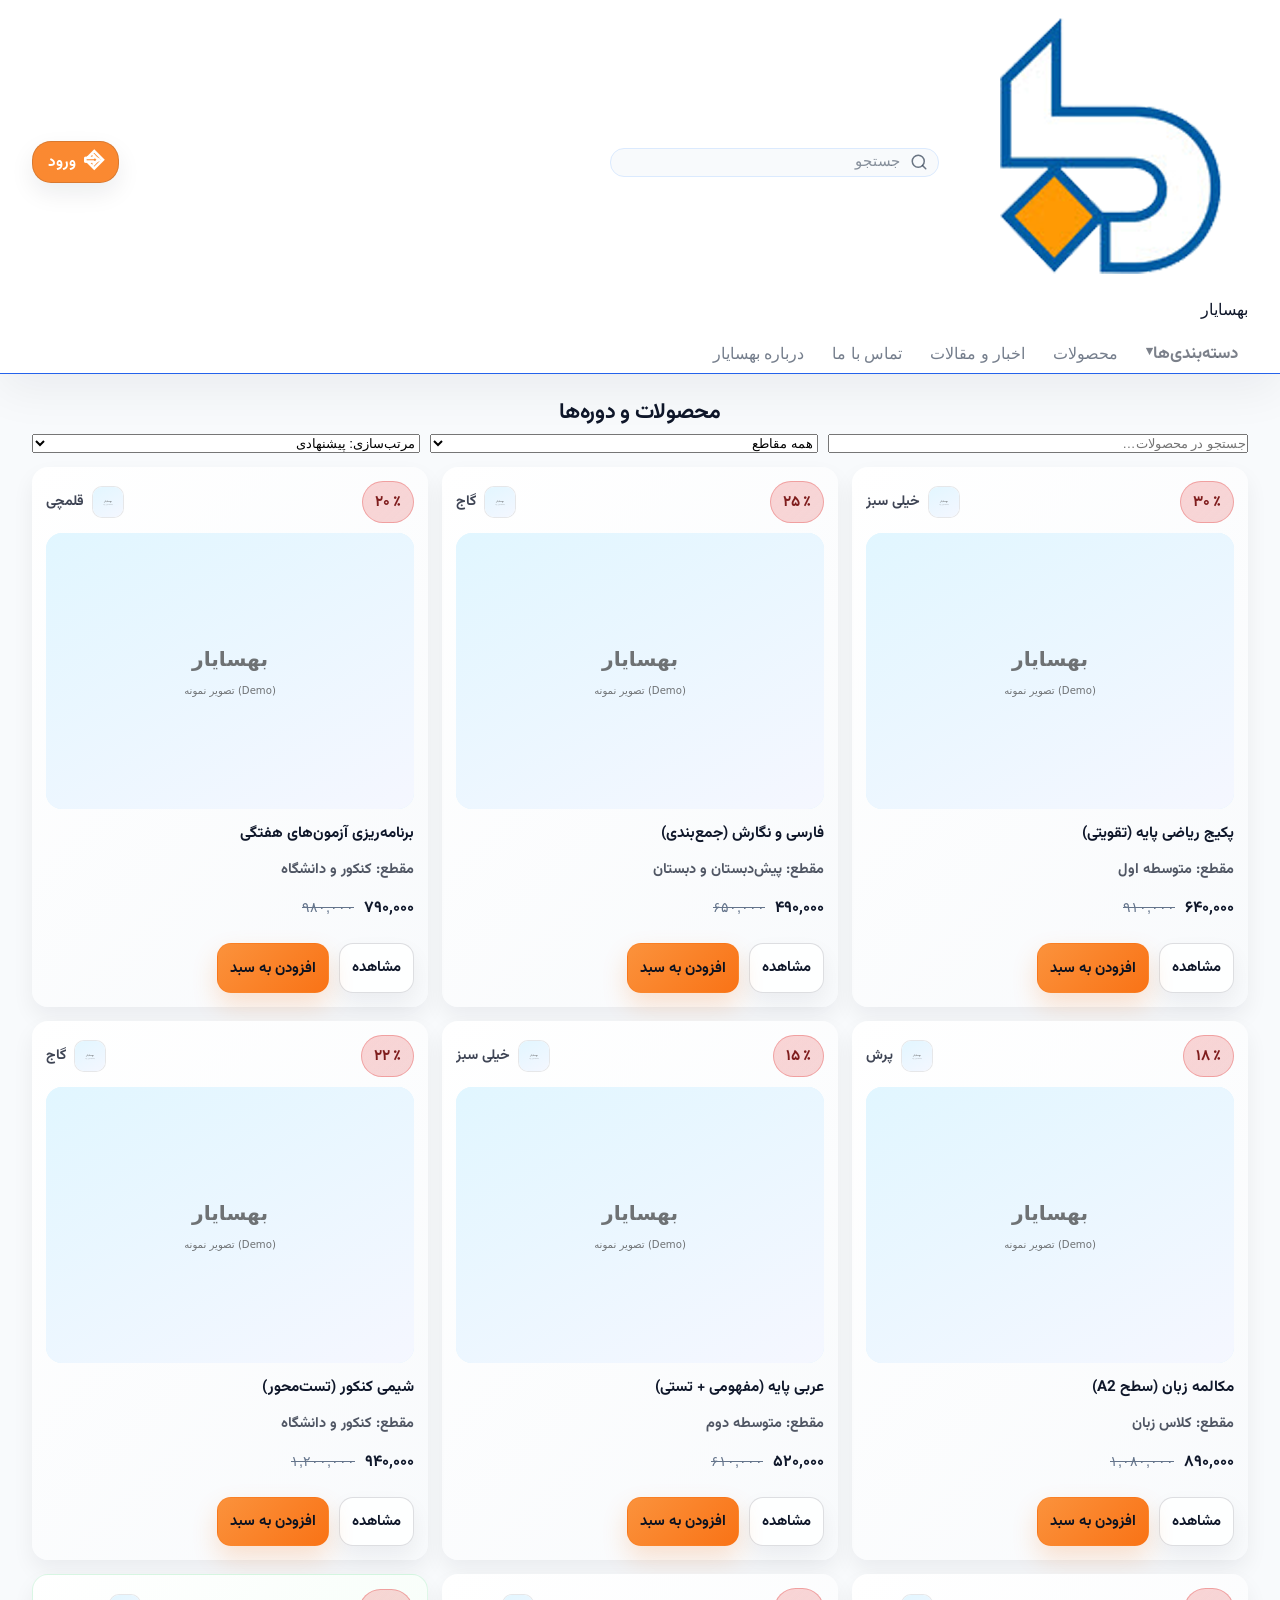
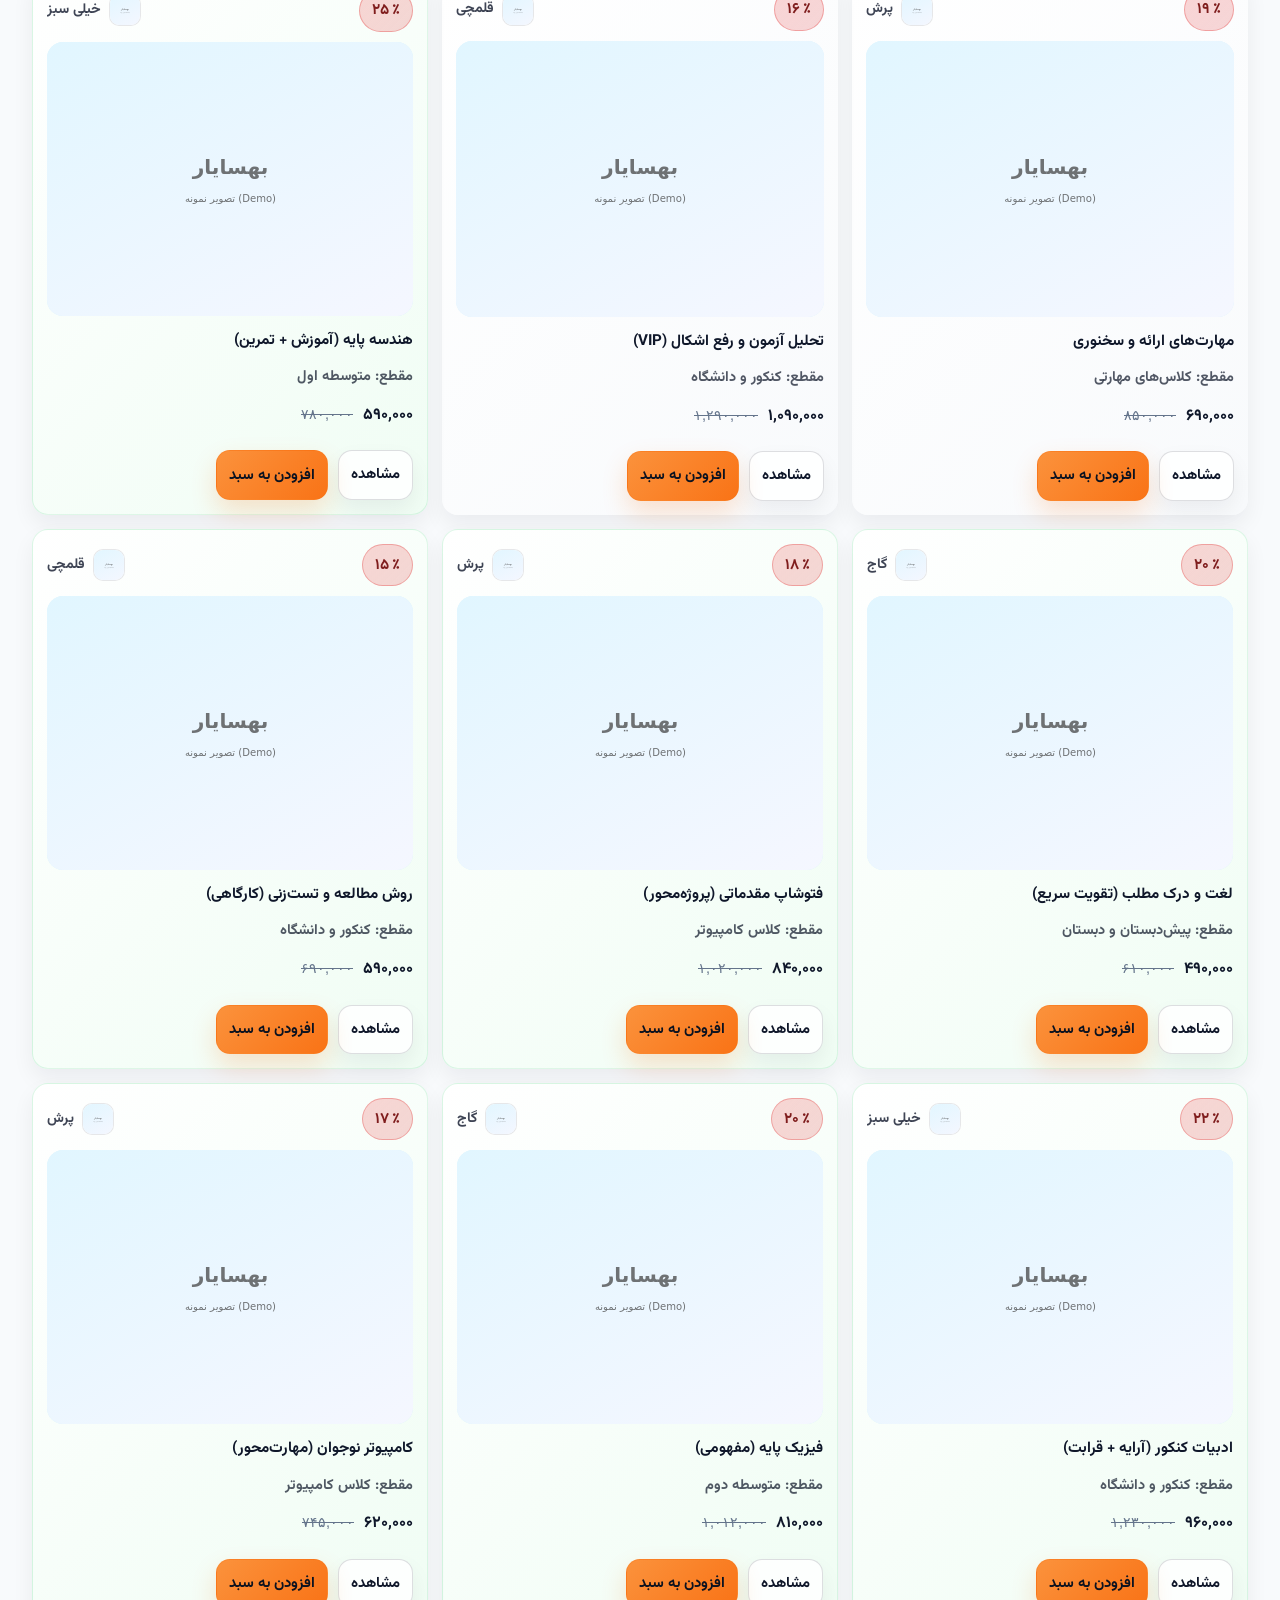
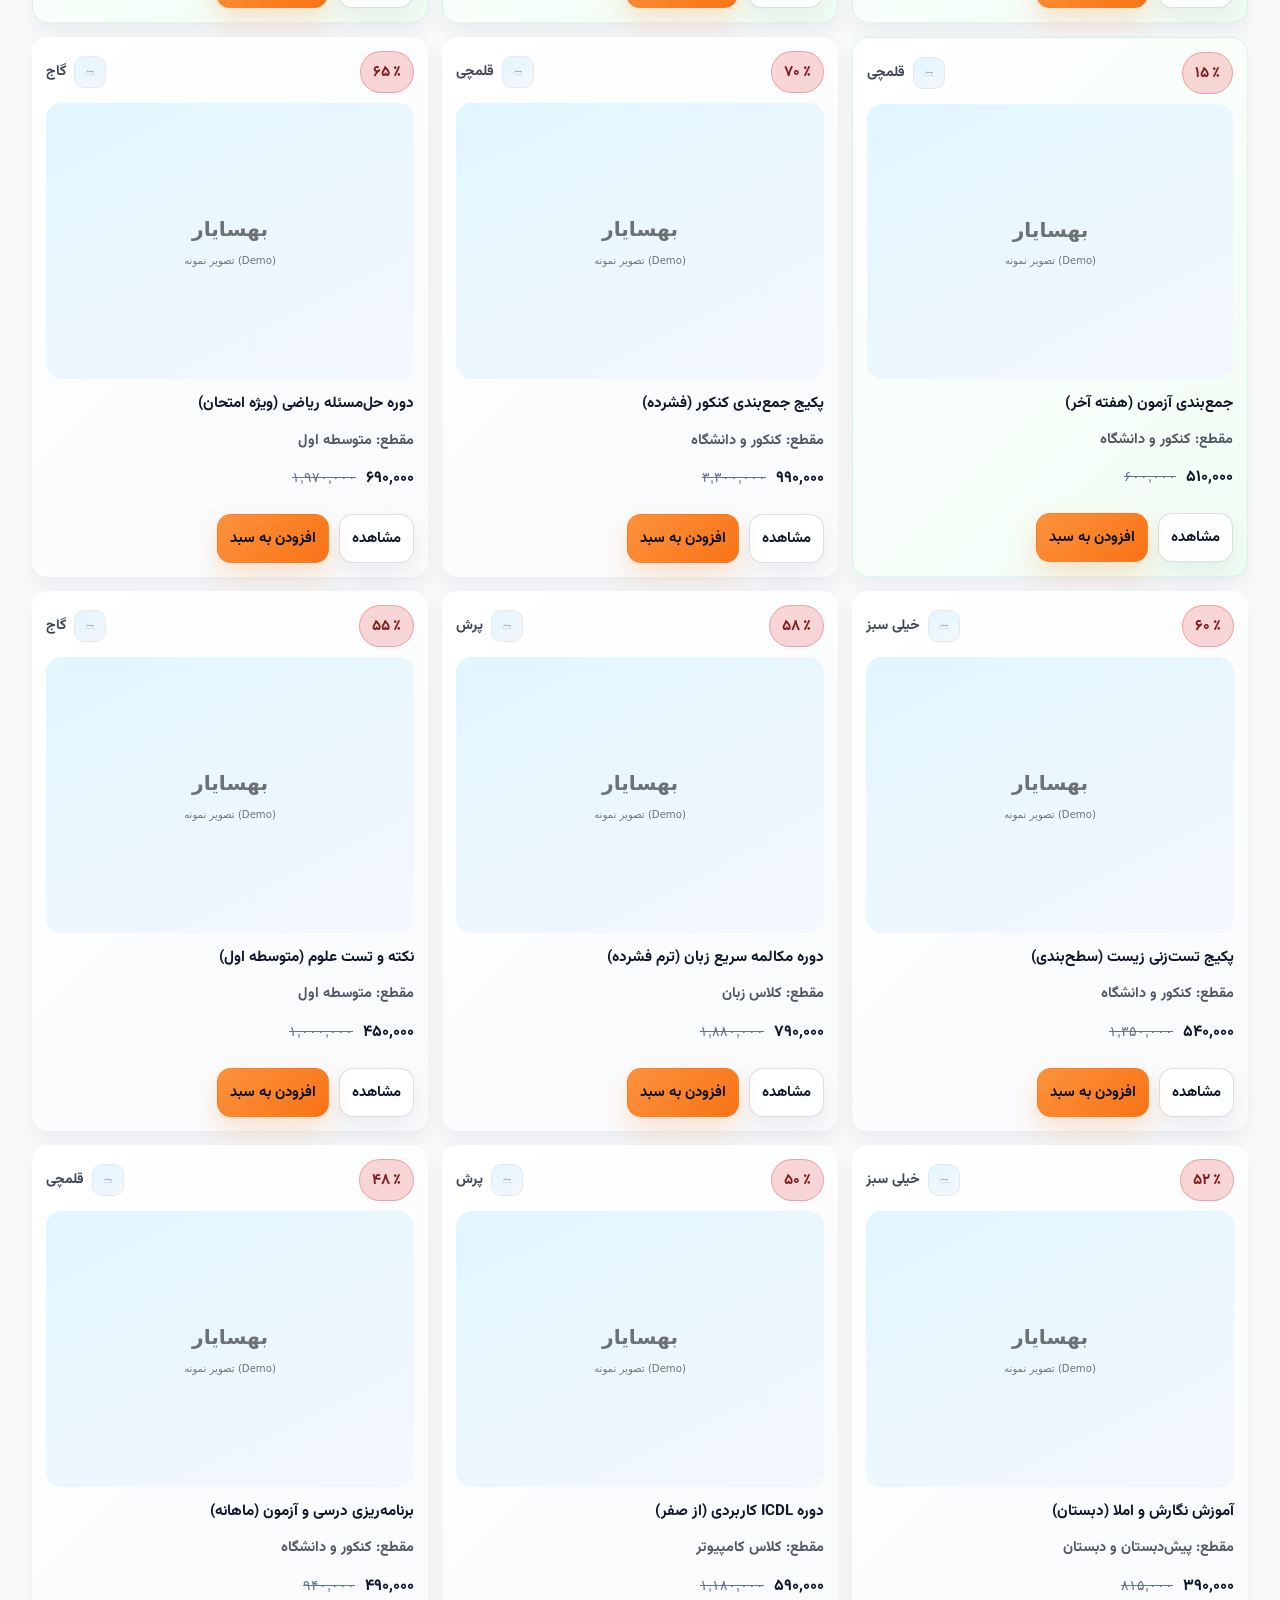
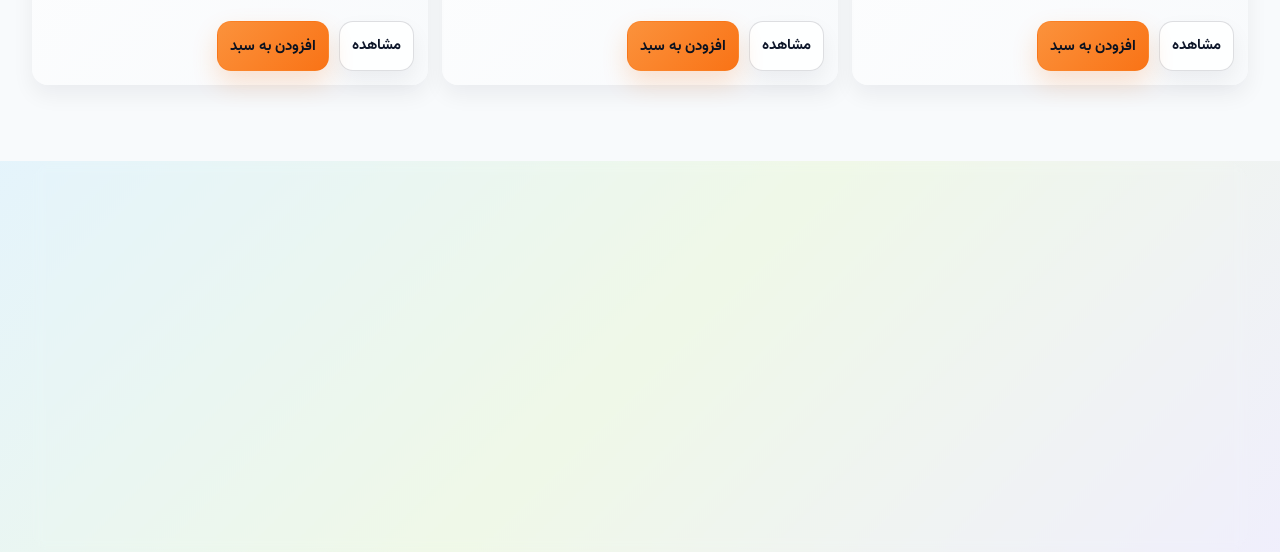
==== products.html @ d21b7816 "Add files via upload" ====
<!DOCTYPE html>
<html dir="rtl" lang="fa">
<head>
  <meta charset="utf-8"/>
  <meta name="viewport" content="width=device-width, initial-scale=1.0"/>
  <title>محصولات | بهسایار</title>
  <link rel="stylesheet" href="styles.css"/>
  <script defer src="app.js"></script>
</head>
<body class="page-products">
<header class="site-header">
<div class="container">
<!-- ===== Header Top (Desktop) ===== -->
<div class="header-top header-top--dk2">
<div class="header-right header-right--dk2">
<a aria-label="بهسایار" class="brand-link brand-link--plain" href="index.html">
<img alt="لوگوی بهسایار" class="brand-img brand-img--plain" src="images/behsaman-logo.png"/>
<span class="brand-title brand-title--grad">بهسایار</span>
</a>
<form class="header-search header-search--muted" role="search">
  <label class="sr-only" for="q">جستجو</label>
  <button aria-label="جستجو" class="search-btn" type="submit">
    <svg aria-hidden="true" class="search-ico" viewBox="0 0 24 24" focusable="false">
      <path d="M11 19a8 8 0 1 1 0-16 8 8 0 0 1 0 16Z" fill="none" stroke="currentColor" stroke-width="2"/>
      <path d="M21 21l-4.35-4.35" fill="none" stroke="currentColor" stroke-width="2" stroke-linecap="round"/>
    </svg>
  </button>
  <span class="search-hint" aria-hidden="true">جستجو</span>
  <input aria-label="جستجو" id="q" name="q" type="search"/>
</form>
</div>
<div class="header-left header-left--dk2">
<div class="auth-area" id="authArea">
<!-- Logged out -->
<button aria-expanded="false" aria-haspopup="dialog" class="auth-trigger" id="headerAuthBtn" type="button"><span aria-hidden="true" class="auth-ico">⎆</span> ورود</button>
<div class="auth-modal" hidden="" id="headerAuthPopover" role="dialog" aria-modal="true" aria-labelledby="authModalTitle">
  <div class="auth-modal__dialog" role="document">
    <div class="auth-modal__head">
      <div class="auth-modal__title" id="authModalTitle">ورود به سامانه</div>
      <button type="button" class="auth-modal__close" id="headerAuthClose" aria-label="بستن">×</button>
    </div>
<form class="auth-form" id="headerInlineLoginForm">
<div class="auth-row">
<label class="auth-label" for="headerLoginUsername">نام کاربری</label>
<input autocomplete="username" class="auth-input" id="headerLoginUsername" inputmode="text" placeholder="نام کاربری خود را وارد کنید" required=""/>
</div>
<div class="auth-row">
<label class="auth-label" for="headerLoginPassword">رمز عبور</label>
<input autocomplete="current-password" class="auth-input" id="headerLoginPassword" placeholder="رمز عبور خود را وارد کنید" required="" type="password"/>
</div>
<p aria-live="polite" class="auth-msg" id="headerLoginMsg" role="status"></p>
<button class="btn btn-primary auth-submit" type="submit">ورود</button>
<div class="auth-links">
<a href="register.html">ثبت‌نام</a>
<a href="login.html">فراموشی رمز عبور</a>
</div>
</form>
</div>
</div>
<!-- Logged in -->
<div class="user-menu" hidden="" id="headerUserMenu">
<button aria-expanded="false" class="user-menu__trigger" id="userMenuTrigger" type="button">
<span class="um-avatar"><img alt="آواتار" id="userMenuAvatar" src="images/placeholder.svg"/></span>
<span aria-hidden="true" class="um-caret">▾</span>
</button>
<div class="user-menu__dropdown" hidden="" id="userMenuDropdown">
<div class="um-head">
<div class="um-credit" id="userMenuCredit">اعتبار: —</div>
<div class="um-name" id="userMenuName">نام و نام خانوادگی: —</div>
<div class="um-meta" id="userMenuMeta">سمت: —</div>
</div>
<a class="user-menu__link" href="#" id="userMenuCart">سبد خرید</a>
<a class="user-menu__link" href="#" id="userMenuOrders">سوابق خرید</a>
<a class="user-menu__link" href="dashboard.html#password" id="userMenuPassword">تغییر کلمه عبور</a>
<button class="user-menu__logout" id="userMenuLogout" type="button">خروج</button>
</div>
</div>
</div>
</div>
</div>
<!-- ===== Header Bottom / Main Nav ===== -->
<div class="header-bottom">
<nav aria-label="منوی اصلی" class="main-nav main-nav--muted">
<ul>
<li class="nav-item has-dropdown">
<button aria-expanded="false" class="nav-link nav-link--cats nav-dropdown-toggle" type="button">
              دسته‌بندی‌ها <span aria-hidden="true" class="chevron">▾</span>
</button>
<div aria-label="دسته‌بندی‌ها" class="dropdown-panel" hidden="">
<div class="dropdown-grid">
<a href="services.html?cat=pre">پیش‌دبستان و دبستان</a>
<a href="services.html?cat=mid1">متوسطه اول</a>
<a href="services.html?cat=mid2">متوسطه دوم</a>
<a href="services.html?cat=konkur">کنکور و دانشگاه</a>
<a href="services.html?cat=online">کلاس‌های آنلاین</a>
<a href="services.html?cat=lang">کلاس زبان</a><a href="services.html?cat=computer">کلاس کامپیوتر</a><a href="services.html?cat=skills">کلاس‌های مهارتی</a></div>
</div>
</li>
<li class="nav-item"><a class="nav-link nav-link--muted" href="services.html">محصولات</a></li>
<li class="nav-item"><a class="nav-link nav-link--muted" href="news.html">اخبار و مقالات</a></li>
<li class="nav-item"><a class="nav-link nav-link--muted" href="contact.html">تماس با ما</a></li>
<li class="nav-item"><a class="nav-link nav-link--muted" href="about.html">درباره بهسایار</a></li>
</ul>
</nav>
</div>
</div>
</header>

  <main class="home-section">
    <div class="container">
      <div class="section-head">
        <h1 class="section-title">محصولات و دوره‌ها</h1>
      </div>

      <div class="services-filters" role="region" aria-label="فیلتر محصولات">
        <input id="productsSearch" type="search" placeholder="جستجو در محصولات…" aria-label="جستجو در محصولات"/>

        <select id="productsCategory" aria-label="فیلتر بر اساس مقطع">
          <option value="all">همه مقاطع</option>
          <option value="pre">پیش‌دبستان و دبستان</option>
          <option value="mid1">متوسطه اول</option>
          <option value="mid2">متوسطه دوم</option>
          <option value="konkur">کنکور و دانشگاه</option>
          <option value="online">کلاس‌های آنلاین</option>
          <option value="lang">کلاس زبان</option>
          <option value="computer">کلاس کامپیوتر</option>
          <option value="skills">کلاس‌های مهارتی</option>
        </select>

        <select id="productsSort" aria-label="مرتب‌سازی">
          <option value="featured">مرتب‌سازی: پیشنهادی</option>
          <option value="best">پرفروش‌ترین‌ها</option>
          <option value="new">جدیدترین‌ها</option>
          <option value="discount_desc">بیشترین تخفیف</option>
          <option value="price_asc">کمترین قیمت</option>
          <option value="price_desc">بیشترین قیمت</option>
        </select>
      </div>

      <section id="productsGrid" aria-label="لیست محصولات">
        <!-- NOTE: Images and provider logos are placeholders. Replace src paths with your real assets. -->
        <article class="product-card product-card--grid" data-group="best" data-cat="mid1" data-discount="30" data-price="640000" data-title="پکیج ریاضی پایه (تقویتی)">
          <div class="product-top">
            <span class="product-off">٪ ۳۰</span>
            <div class="product-provider" aria-label="ارائه‌دهنده">
              <img class="product-logo" alt="لوگو" src="images/providers/kheilisabz.png" onerror="this.onerror=null;this.src='images/placeholder.svg';">
              <span class="provider-name">خیلی سبز</span>
            </div>
          </div>
          <div class="product-media"><img alt="پکیج ریاضی پایه" loading="lazy" src="images/products/best-1.png" onerror="this.onerror=null;this.src='images/placeholder.svg';"></div>
          <div class="product-name">پکیج ریاضی پایه (تقویتی)</div>
          <div class="product-meta">مقطع: متوسطه اول</div>
          <div class="product-prices"><span class="price-new">۶۴۰,۰۰۰</span><span class="price-old">۹۱۰,۰۰۰</span></div>
          <div class="product-actions">
            <a class="btn btn-outline" href="product.html?pid=best-001">مشاهده</a>
            <button class="btn btn-primary js-add-to-cart" type="button" data-product-id="best-001">افزودن به سبد</button>
          </div>
        </article>

        <article class="product-card product-card--grid" data-group="best" data-cat="pre" data-discount="25" data-price="490000" data-title="فارسی و نگارش (جمع‌بندی)">
          <div class="product-top">
            <span class="product-off">٪ ۲۵</span>
            <div class="product-provider" aria-label="ارائه‌دهنده">
              <img class="product-logo" alt="لوگو" src="images/providers/gaj.png" onerror="this.onerror=null;this.src='images/placeholder.svg';">
              <span class="provider-name">گاج</span>
            </div>
          </div>
          <div class="product-media"><img alt="دوره فارسی و نگارش" loading="lazy" src="images/products/best-2.png" onerror="this.onerror=null;this.src='images/placeholder.svg';"></div>
          <div class="product-name">فارسی و نگارش (جمع‌بندی)</div>
          <div class="product-meta">مقطع: پیش‌دبستان و دبستان</div>
          <div class="product-prices"><span class="price-new">۴۹۰,۰۰۰</span><span class="price-old">۶۵۰,۰۰۰</span></div>
          <div class="product-actions">
            <a class="btn btn-outline" href="product.html?pid=best-002">مشاهده</a>
            <button class="btn btn-primary js-add-to-cart" type="button" data-product-id="best-002">افزودن به سبد</button>
          </div>
        </article>

        <article class="product-card product-card--grid" data-group="best" data-cat="konkur" data-discount="20" data-price="790000" data-title="برنامه‌ریزی آزمون‌های هفتگی">
          <div class="product-top">
            <span class="product-off">٪ ۲۰</span>
            <div class="product-provider" aria-label="ارائه‌دهنده">
              <img class="product-logo" alt="لوگو" src="images/providers/ghalamchi.png" onerror="this.onerror=null;this.src='images/placeholder.svg';">
              <span class="provider-name">قلمچی</span>
            </div>
          </div>
          <div class="product-media"><img alt="برنامه‌ریزی آزمون‌های هفتگی" loading="lazy" src="images/products/best-3.png" onerror="this.onerror=null;this.src='images/placeholder.svg';"></div>
          <div class="product-name">برنامه‌ریزی آزمون‌های هفتگی</div>
          <div class="product-meta">مقطع: کنکور و دانشگاه</div>
          <div class="product-prices"><span class="price-new">۷۹۰,۰۰۰</span><span class="price-old">۹۸۰,۰۰۰</span></div>
          <div class="product-actions">
            <a class="btn btn-outline" href="product.html?pid=best-003">مشاهده</a>
            <button class="btn btn-primary js-add-to-cart" type="button" data-product-id="best-003">افزودن به سبد</button>
          </div>
        </article>

        <article class="product-card product-card--grid" data-group="best" data-cat="lang" data-discount="18" data-price="890000" data-title="مکالمه زبان (سطح A2)">
          <div class="product-top">
            <span class="product-off">٪ ۱۸</span>
            <div class="product-provider" aria-label="ارائه‌دهنده">
              <img class="product-logo" alt="لوگو" src="images/providers/poresh.png" onerror="this.onerror=null;this.src='images/placeholder.svg';">
              <span class="provider-name">پرش</span>
            </div>
          </div>
          <div class="product-media"><img alt="دوره مکالمه زبان سطح A2" loading="lazy" src="images/products/best-4.png" onerror="this.onerror=null;this.src='images/placeholder.svg';"></div>
          <div class="product-name">مکالمه زبان (سطح A2)</div>
          <div class="product-meta">مقطع: کلاس زبان</div>
          <div class="product-prices"><span class="price-new">۸۹۰,۰۰۰</span><span class="price-old">۱,۰۸۰,۰۰۰</span></div>
          <div class="product-actions">
            <a class="btn btn-outline" href="product.html?pid=best-004">مشاهده</a>
            <button class="btn btn-primary js-add-to-cart" type="button" data-product-id="best-004">افزودن به سبد</button>
          </div>
        </article>

        <article class="product-card product-card--grid" data-group="best" data-cat="mid2" data-discount="15" data-price="520000" data-title="عربی پایه (مفهومی + تستی)">
          <div class="product-top">
            <span class="product-off">٪ ۱۵</span>
            <div class="product-provider" aria-label="ارائه‌دهنده">
              <img class="product-logo" alt="لوگو" src="images/providers/kheilisabz.png" onerror="this.onerror=null;this.src='images/placeholder.svg';">
              <span class="provider-name">خیلی سبز</span>
            </div>
          </div>
          <div class="product-media"><img alt="دوره عربی پایه" loading="lazy" src="images/products/best-5.png" onerror="this.onerror=null;this.src='images/placeholder.svg';"></div>
          <div class="product-name">عربی پایه (مفهومی + تستی)</div>
          <div class="product-meta">مقطع: متوسطه دوم</div>
          <div class="product-prices"><span class="price-new">۵۲۰,۰۰۰</span><span class="price-old">۶۱۰,۰۰۰</span></div>
          <div class="product-actions">
            <a class="btn btn-outline" href="product.html?pid=best-005">مشاهده</a>
            <button class="btn btn-primary js-add-to-cart" type="button" data-product-id="best-005">افزودن به سبد</button>
          </div>
        </article>

        <article class="product-card product-card--grid" data-group="best" data-cat="konkur" data-discount="22" data-price="940000" data-title="شیمی کنکور (تست‌محور)">
          <div class="product-top">
            <span class="product-off">٪ ۲۲</span>
            <div class="product-provider" aria-label="ارائه‌دهنده">
              <img class="product-logo" alt="لوگو" src="images/providers/gaj.png" onerror="this.onerror=null;this.src='images/placeholder.svg';">
              <span class="provider-name">گاج</span>
            </div>
          </div>
          <div class="product-media"><img alt="دوره شیمی کنکور" loading="lazy" src="images/products/best-6.png" onerror="this.onerror=null;this.src='images/placeholder.svg';"></div>
          <div class="product-name">شیمی کنکور (تست‌محور)</div>
          <div class="product-meta">مقطع: کنکور و دانشگاه</div>
          <div class="product-prices"><span class="price-new">۹۴۰,۰۰۰</span><span class="price-old">۱,۲۰۰,۰۰۰</span></div>
          <div class="product-actions">
            <a class="btn btn-outline" href="product.html?pid=best-006">مشاهده</a>
            <button class="btn btn-primary js-add-to-cart" type="button" data-product-id="best-006">افزودن به سبد</button>
          </div>
        </article>

        <article class="product-card product-card--grid" data-group="best" data-cat="skills" data-discount="19" data-price="690000" data-title="مهارت‌های ارائه و سخنوری">
          <div class="product-top">
            <span class="product-off">٪ ۱۹</span>
            <div class="product-provider" aria-label="ارائه‌دهنده">
              <img class="product-logo" alt="لوگو" src="images/providers/poresh.png" onerror="this.onerror=null;this.src='images/placeholder.svg';">
              <span class="provider-name">پرش</span>
            </div>
          </div>
          <div class="product-media"><img alt="دوره مهارت‌های ارائه و سخنوری" loading="lazy" src="images/products/best-7.png" onerror="this.onerror=null;this.src='images/placeholder.svg';"></div>
          <div class="product-name">مهارت‌های ارائه و سخنوری</div>
          <div class="product-meta">مقطع: کلاس‌های مهارتی</div>
          <div class="product-prices"><span class="price-new">۶۹۰,۰۰۰</span><span class="price-old">۸۵۰,۰۰۰</span></div>
          <div class="product-actions">
            <a class="btn btn-outline" href="product.html?pid=best-007">مشاهده</a>
            <button class="btn btn-primary js-add-to-cart" type="button" data-product-id="best-007">افزودن به سبد</button>
          </div>
        </article>

        <article class="product-card product-card--grid" data-group="best" data-cat="konkur" data-discount="16" data-price="1090000" data-title="تحلیل آزمون و رفع اشکال (VIP)">
          <div class="product-top">
            <span class="product-off">٪ ۱۶</span>
            <div class="product-provider" aria-label="ارائه‌دهنده">
              <img class="product-logo" alt="لوگو" src="images/providers/ghalamchi.png" onerror="this.onerror=null;this.src='images/placeholder.svg';">
              <span class="provider-name">قلمچی</span>
            </div>
          </div>
          <div class="product-media"><img alt="دوره تحلیل آزمون و رفع اشکال" loading="lazy" src="images/products/best-8.png" onerror="this.onerror=null;this.src='images/placeholder.svg';"></div>
          <div class="product-name">تحلیل آزمون و رفع اشکال (VIP)</div>
          <div class="product-meta">مقطع: کنکور و دانشگاه</div>
          <div class="product-prices"><span class="price-new">۱,۰۹۰,۰۰۰</span><span class="price-old">۱,۲۹۰,۰۰۰</span></div>
          <div class="product-actions">
            <a class="btn btn-outline" href="product.html?pid=best-008">مشاهده</a>
            <button class="btn btn-primary js-add-to-cart" type="button" data-product-id="best-008">افزودن به سبد</button>
          </div>
        </article>

        <!-- NEW -->
        <article class="product-card product-card--grid product-card--new" data-group="new" data-cat="mid1" data-discount="25" data-price="590000" data-title="هندسه پایه (آموزش + تمرین)">
          <div class="product-top">
            <span class="product-off">٪ ۲۵</span>
            <div class="product-provider" aria-label="ارائه‌دهنده">
              <img class="product-logo" alt="لوگو" src="images/providers/kheilisabz.png" onerror="this.onerror=null;this.src='images/placeholder.svg';">
              <span class="provider-name">خیلی سبز</span>
            </div>
          </div>
          <div class="product-media"><img alt="دوره هندسه پایه" loading="lazy" src="images/products/new-1.png" onerror="this.onerror=null;this.src='images/placeholder.svg';"></div>
          <div class="product-name">هندسه پایه (آموزش + تمرین)</div>
          <div class="product-meta">مقطع: متوسطه اول</div>
          <div class="product-prices"><span class="price-new">۵۹۰,۰۰۰</span><span class="price-old">۷۸۰,۰۰۰</span></div>
          <div class="product-actions">
            <a class="btn btn-outline" href="product.html?pid=new-001">مشاهده</a>
            <button class="btn btn-primary js-add-to-cart" type="button" data-product-id="new-001">افزودن به سبد</button>
          </div>
        </article>

        <article class="product-card product-card--grid product-card--new" data-group="new" data-cat="pre" data-discount="20" data-price="490000" data-title="لغت و درک مطلب (تقویت سریع)">
          <div class="product-top">
            <span class="product-off">٪ ۲۰</span>
            <div class="product-provider" aria-label="ارائه‌دهنده">
              <img class="product-logo" alt="لوگو" src="images/providers/gaj.png" onerror="this.onerror=null;this.src='images/placeholder.svg';">
              <span class="provider-name">گاج</span>
            </div>
          </div>
          <div class="product-media"><img alt="دوره لغت و درک مطلب" loading="lazy" src="images/products/new-2.png" onerror="this.onerror=null;this.src='images/placeholder.svg';"></div>
          <div class="product-name">لغت و درک مطلب (تقویت سریع)</div>
          <div class="product-meta">مقطع: پیش‌دبستان و دبستان</div>
          <div class="product-prices"><span class="price-new">۴۹۰,۰۰۰</span><span class="price-old">۶۱۰,۰۰۰</span></div>
          <div class="product-actions">
            <a class="btn btn-outline" href="product.html?pid=new-002">مشاهده</a>
            <button class="btn btn-primary js-add-to-cart" type="button" data-product-id="new-002">افزودن به سبد</button>
          </div>
        </article>

        <article class="product-card product-card--grid product-card--new" data-group="new" data-cat="computer" data-discount="18" data-price="840000" data-title="فتوشاپ مقدماتی (پروژه‌محور)">
          <div class="product-top">
            <span class="product-off">٪ ۱۸</span>
            <div class="product-provider" aria-label="ارائه‌دهنده">
              <img class="product-logo" alt="لوگو" src="images/providers/poresh.png" onerror="this.onerror=null;this.src='images/placeholder.svg';">
              <span class="provider-name">پرش</span>
            </div>
          </div>
          <div class="product-media"><img alt="دوره آموزش فتوشاپ مقدماتی" loading="lazy" src="images/products/new-3.png" onerror="this.onerror=null;this.src='images/placeholder.svg';"></div>
          <div class="product-name">فتوشاپ مقدماتی (پروژه‌محور)</div>
          <div class="product-meta">مقطع: کلاس کامپیوتر</div>
          <div class="product-prices"><span class="price-new">۸۴۰,۰۰۰</span><span class="price-old">۱,۰۲۰,۰۰۰</span></div>
          <div class="product-actions">
            <a class="btn btn-outline" href="product.html?pid=new-003">مشاهده</a>
            <button class="btn btn-primary js-add-to-cart" type="button" data-product-id="new-003">افزودن به سبد</button>
          </div>
        </article>

        <article class="product-card product-card--grid product-card--new" data-group="new" data-cat="konkur" data-discount="15" data-price="590000" data-title="روش مطالعه و تست‌زنی (کارگاهی)">
          <div class="product-top">
            <span class="product-off">٪ ۱۵</span>
            <div class="product-provider" aria-label="ارائه‌دهنده">
              <img class="product-logo" alt="لوگو" src="images/providers/ghalamchi.png" onerror="this.onerror=null;this.src='images/placeholder.svg';">
              <span class="provider-name">قلمچی</span>
            </div>
          </div>
          <div class="product-media"><img alt="دوره روش مطالعه و تست‌زنی" loading="lazy" src="images/products/new-4.png" onerror="this.onerror=null;this.src='images/placeholder.svg';"></div>
          <div class="product-name">روش مطالعه و تست‌زنی (کارگاهی)</div>
          <div class="product-meta">مقطع: کنکور و دانشگاه</div>
          <div class="product-prices"><span class="price-new">۵۹۰,۰۰۰</span><span class="price-old">۶۹۰,۰۰۰</span></div>
          <div class="product-actions">
            <a class="btn btn-outline" href="product.html?pid=new-004">مشاهده</a>
            <button class="btn btn-primary js-add-to-cart" type="button" data-product-id="new-004">افزودن به سبد</button>
          </div>
        </article>

        <article class="product-card product-card--grid product-card--new" data-group="new" data-cat="konkur" data-discount="22" data-price="960000" data-title="ادبیات کنکور (آرایه + قرابت)">
          <div class="product-top">
            <span class="product-off">٪ ۲۲</span>
            <div class="product-provider" aria-label="ارائه‌دهنده">
              <img class="product-logo" alt="لوگو" src="images/providers/kheilisabz.png" onerror="this.onerror=null;this.src='images/placeholder.svg';">
              <span class="provider-name">خیلی سبز</span>
            </div>
          </div>
          <div class="product-media"><img alt="دوره ادبیات کنکور" loading="lazy" src="images/products/new-5.png" onerror="this.onerror=null;this.src='images/placeholder.svg';"></div>
          <div class="product-name">ادبیات کنکور (آرایه + قرابت)</div>
          <div class="product-meta">مقطع: کنکور و دانشگاه</div>
          <div class="product-prices"><span class="price-new">۹۶۰,۰۰۰</span><span class="price-old">۱,۲۳۰,۰۰۰</span></div>
          <div class="product-actions">
            <a class="btn btn-outline" href="product.html?pid=new-005">مشاهده</a>
            <button class="btn btn-primary js-add-to-cart" type="button" data-product-id="new-005">افزودن به سبد</button>
          </div>
        </article>

        <article class="product-card product-card--grid product-card--new" data-group="new" data-cat="mid2" data-discount="20" data-price="810000" data-title="فیزیک پایه (مفهومی)">
          <div class="product-top">
            <span class="product-off">٪ ۲۰</span>
            <div class="product-provider" aria-label="ارائه‌دهنده">
              <img class="product-logo" alt="لوگو" src="images/providers/gaj.png" onerror="this.onerror=null;this.src='images/placeholder.svg';">
              <span class="provider-name">گاج</span>
            </div>
          </div>
          <div class="product-media"><img alt="دوره فیزیک پایه" loading="lazy" src="images/products/new-6.png" onerror="this.onerror=null;this.src='images/placeholder.svg';"></div>
          <div class="product-name">فیزیک پایه (مفهومی)</div>
          <div class="product-meta">مقطع: متوسطه دوم</div>
          <div class="product-prices"><span class="price-new">۸۱۰,۰۰۰</span><span class="price-old">۱,۰۱۲,۰۰۰</span></div>
          <div class="product-actions">
            <a class="btn btn-outline" href="product.html?pid=new-006">مشاهده</a>
            <button class="btn btn-primary js-add-to-cart" type="button" data-product-id="new-006">افزودن به سبد</button>
          </div>
        </article>

        <article class="product-card product-card--grid product-card--new" data-group="new" data-cat="computer" data-discount="17" data-price="620000" data-title="کامپیوتر نوجوان (مهارت‌محور)">
          <div class="product-top">
            <span class="product-off">٪ ۱۷</span>
            <div class="product-provider" aria-label="ارائه‌دهنده">
              <img class="product-logo" alt="لوگو" src="images/providers/poresh.png" onerror="this.onerror=null;this.src='images/placeholder.svg';">
              <span class="provider-name">پرش</span>
            </div>
          </div>
          <div class="product-media"><img alt="دوره مهارت‌های کامپیوتر نوجوان" loading="lazy" src="images/products/new-7.png" onerror="this.onerror=null;this.src='images/placeholder.svg';"></div>
          <div class="product-name">کامپیوتر نوجوان (مهارت‌محور)</div>
          <div class="product-meta">مقطع: کلاس کامپیوتر</div>
          <div class="product-prices"><span class="price-new">۶۲۰,۰۰۰</span><span class="price-old">۷۴۵,۰۰۰</span></div>
          <div class="product-actions">
            <a class="btn btn-outline" href="product.html?pid=new-007">مشاهده</a>
            <button class="btn btn-primary js-add-to-cart" type="button" data-product-id="new-007">افزودن به سبد</button>
          </div>
        </article>

        <article class="product-card product-card--grid product-card--new" data-group="new" data-cat="konkur" data-discount="15" data-price="510000" data-title="جمع‌بندی آزمون (هفته آخر)">
          <div class="product-top">
            <span class="product-off">٪ ۱۵</span>
            <div class="product-provider" aria-label="ارائه‌دهنده">
              <img class="product-logo" alt="لوگو" src="images/providers/ghalamchi.png" onerror="this.onerror=null;this.src='images/placeholder.svg';">
              <span class="provider-name">قلمچی</span>
            </div>
          </div>
          <div class="product-media"><img alt="دوره جمع‌بندی آزمون" loading="lazy" src="images/products/new-8.png" onerror="this.onerror=null;this.src='images/placeholder.svg';"></div>
          <div class="product-name">جمع‌بندی آزمون (هفته آخر)</div>
          <div class="product-meta">مقطع: کنکور و دانشگاه</div>
          <div class="product-prices"><span class="price-new">۵۱۰,۰۰۰</span><span class="price-old">۶۰۰,۰۰۰</span></div>
          <div class="product-actions">
            <a class="btn btn-outline" href="product.html?pid=new-008">مشاهده</a>
            <button class="btn btn-primary js-add-to-cart" type="button" data-product-id="new-008">افزودن به سبد</button>
          </div>
        </article>

        <!-- DEALS -->
        <article class="product-card product-card--grid" data-group="deal" data-cat="konkur" data-discount="70" data-price="990000" data-title="پکیج جمع‌بندی کنکور (فشرده)">
          <div class="product-top">
            <span class="product-off">٪ ۷۰</span>
            <div class="product-provider" aria-label="ارائه‌دهنده">
              <img class="product-logo" alt="لوگو" src="images/providers/ghalamchi.png" onerror="this.onerror=null;this.src='images/placeholder.svg';">
              <span class="provider-name">قلمچی</span>
            </div>
          </div>
          <div class="product-media"><img alt="پکیج جمع‌بندی کنکور فشرده" loading="lazy" src="images/products/deal-1.png" onerror="this.onerror=null;this.src='images/placeholder.svg';"></div>
          <div class="product-name">پکیج جمع‌بندی کنکور (فشرده)</div>
          <div class="product-meta">مقطع: کنکور و دانشگاه</div>
          <div class="product-prices"><span class="price-new">۹۹۰,۰۰۰</span><span class="price-old">۳,۳۰۰,۰۰۰</span></div>
          <div class="product-actions">
            <a class="btn btn-outline" href="product.html?pid=deal-001">مشاهده</a>
            <button class="btn btn-primary js-add-to-cart" type="button" data-product-id="deal-001">افزودن به سبد</button>
          </div>
        </article>

        <article class="product-card product-card--grid" data-group="deal" data-cat="mid1" data-discount="65" data-price="690000" data-title="دوره حل‌مسئله ریاضی (ویژه امتحان)">
          <div class="product-top">
            <span class="product-off">٪ ۶۵</span>
            <div class="product-provider" aria-label="ارائه‌دهنده">
              <img class="product-logo" alt="لوگو" src="images/providers/gaj.png" onerror="this.onerror=null;this.src='images/placeholder.svg';">
              <span class="provider-name">گاج</span>
            </div>
          </div>
          <div class="product-media"><img alt="دوره ریاضی ویژه امتحان" loading="lazy" src="images/products/deal-2.png" onerror="this.onerror=null;this.src='images/placeholder.svg';"></div>
          <div class="product-name">دوره حل‌مسئله ریاضی (ویژه امتحان)</div>
          <div class="product-meta">مقطع: متوسطه اول</div>
          <div class="product-prices"><span class="price-new">۶۹۰,۰۰۰</span><span class="price-old">۱,۹۷۰,۰۰۰</span></div>
          <div class="product-actions">
            <a class="btn btn-outline" href="product.html?pid=deal-002">مشاهده</a>
            <button class="btn btn-primary js-add-to-cart" type="button" data-product-id="deal-002">افزودن به سبد</button>
          </div>
        </article>

        <article class="product-card product-card--grid" data-group="deal" data-cat="konkur" data-discount="60" data-price="540000" data-title="پکیج تست‌زنی زیست (سطح‌بندی)">
          <div class="product-top">
            <span class="product-off">٪ ۶۰</span>
            <div class="product-provider" aria-label="ارائه‌دهنده">
              <img class="product-logo" alt="لوگو" src="images/providers/kheilisabz.png" onerror="this.onerror=null;this.src='images/placeholder.svg';">
              <span class="provider-name">خیلی سبز</span>
            </div>
          </div>
          <div class="product-media"><img alt="پکیج تست‌زنی زیست سطح‌بندی" loading="lazy" src="images/products/deal-3.png" onerror="this.onerror=null;this.src='images/placeholder.svg';"></div>
          <div class="product-name">پکیج تست‌زنی زیست (سطح‌بندی)</div>
          <div class="product-meta">مقطع: کنکور و دانشگاه</div>
          <div class="product-prices"><span class="price-new">۵۴۰,۰۰۰</span><span class="price-old">۱,۳۵۰,۰۰۰</span></div>
          <div class="product-actions">
            <a class="btn btn-outline" href="product.html?pid=deal-003">مشاهده</a>
            <button class="btn btn-primary js-add-to-cart" type="button" data-product-id="deal-003">افزودن به سبد</button>
          </div>
        </article>

        <article class="product-card product-card--grid" data-group="deal" data-cat="lang" data-discount="58" data-price="790000" data-title="دوره مکالمه سریع زبان (ترم فشرده)">
          <div class="product-top">
            <span class="product-off">٪ ۵۸</span>
            <div class="product-provider" aria-label="ارائه‌دهنده">
              <img class="product-logo" alt="لوگو" src="images/providers/poresh.png" onerror="this.onerror=null;this.src='images/placeholder.svg';">
              <span class="provider-name">پرش</span>
            </div>
          </div>
          <div class="product-media"><img alt="دوره مکالمه سریع زبان" loading="lazy" src="images/products/deal-4.png" onerror="this.onerror=null;this.src='images/placeholder.svg';"></div>
          <div class="product-name">دوره مکالمه سریع زبان (ترم فشرده)</div>
          <div class="product-meta">مقطع: کلاس زبان</div>
          <div class="product-prices"><span class="price-new">۷۹۰,۰۰۰</span><span class="price-old">۱,۸۸۰,۰۰۰</span></div>
          <div class="product-actions">
            <a class="btn btn-outline" href="product.html?pid=deal-004">مشاهده</a>
            <button class="btn btn-primary js-add-to-cart" type="button" data-product-id="deal-004">افزودن به سبد</button>
          </div>
        </article>

        <article class="product-card product-card--grid" data-group="deal" data-cat="mid1" data-discount="55" data-price="450000" data-title="نکته‌ و تست علوم (متوسطه اول)">
          <div class="product-top">
            <span class="product-off">٪ ۵۵</span>
            <div class="product-provider" aria-label="ارائه‌دهنده">
              <img class="product-logo" alt="لوگو" src="images/providers/gaj.png" onerror="this.onerror=null;this.src='images/placeholder.svg';">
              <span class="provider-name">گاج</span>
            </div>
          </div>
          <div class="product-media"><img alt="دوره نکته و تست علوم متوسطه اول" loading="lazy" src="images/products/deal-5.png" onerror="this.onerror=null;this.src='images/placeholder.svg';"></div>
          <div class="product-name">نکته‌ و تست علوم (متوسطه اول)</div>
          <div class="product-meta">مقطع: متوسطه اول</div>
          <div class="product-prices"><span class="price-new">۴۵۰,۰۰۰</span><span class="price-old">۱,۰۰۰,۰۰۰</span></div>
          <div class="product-actions">
            <a class="btn btn-outline" href="product.html?pid=deal-005">مشاهده</a>
            <button class="btn btn-primary js-add-to-cart" type="button" data-product-id="deal-005">افزودن به سبد</button>
          </div>
        </article>

        <article class="product-card product-card--grid" data-group="deal" data-cat="pre" data-discount="52" data-price="390000" data-title="آموزش نگارش و املا (دبستان)">
          <div class="product-top">
            <span class="product-off">٪ ۵۲</span>
            <div class="product-provider" aria-label="ارائه‌دهنده">
              <img class="product-logo" alt="لوگو" src="images/providers/kheilisabz.png" onerror="this.onerror=null;this.src='images/placeholder.svg';">
              <span class="provider-name">خیلی سبز</span>
            </div>
          </div>
          <div class="product-media"><img alt="آموزش نگارش و املا دبستان" loading="lazy" src="images/products/deal-6.png" onerror="this.onerror=null;this.src='images/placeholder.svg';"></div>
          <div class="product-name">آموزش نگارش و املا (دبستان)</div>
          <div class="product-meta">مقطع: پیش‌دبستان و دبستان</div>
          <div class="product-prices"><span class="price-new">۳۹۰,۰۰۰</span><span class="price-old">۸۱۵,۰۰۰</span></div>
          <div class="product-actions">
            <a class="btn btn-outline" href="product.html?pid=deal-006">مشاهده</a>
            <button class="btn btn-primary js-add-to-cart" type="button" data-product-id="deal-006">افزودن به سبد</button>
          </div>
        </article>

        <article class="product-card product-card--grid" data-group="deal" data-cat="computer" data-discount="50" data-price="590000" data-title="دوره ICDL کاربردی (از صفر)">
          <div class="product-top">
            <span class="product-off">٪ ۵۰</span>
            <div class="product-provider" aria-label="ارائه‌دهنده">
              <img class="product-logo" alt="لوگو" src="images/providers/poresh.png" onerror="this.onerror=null;this.src='images/placeholder.svg';">
              <span class="provider-name">پرش</span>
            </div>
          </div>
          <div class="product-media"><img alt="دوره ICDL کاربردی" loading="lazy" src="images/products/deal-7.png" onerror="this.onerror=null;this.src='images/placeholder.svg';"></div>
          <div class="product-name">دوره ICDL کاربردی (از صفر)</div>
          <div class="product-meta">مقطع: کلاس کامپیوتر</div>
          <div class="product-prices"><span class="price-new">۵۹۰,۰۰۰</span><span class="price-old">۱,۱۸۰,۰۰۰</span></div>
          <div class="product-actions">
            <a class="btn btn-outline" href="product.html?pid=deal-007">مشاهده</a>
            <button class="btn btn-primary js-add-to-cart" type="button" data-product-id="deal-007">افزودن به سبد</button>
          </div>
        </article>

        <article class="product-card product-card--grid" data-group="deal" data-cat="konkur" data-discount="48" data-price="490000" data-title="برنامه‌ریزی درسی و آزمون (ماهانه)">
          <div class="product-top">
            <span class="product-off">٪ ۴۸</span>
            <div class="product-provider" aria-label="ارائه‌دهنده">
              <img class="product-logo" alt="لوگو" src="images/providers/ghalamchi.png" onerror="this.onerror=null;this.src='images/placeholder.svg';">
              <span class="provider-name">قلمچی</span>
            </div>
          </div>
          <div class="product-media"><img alt="دوره برنامه‌ریزی و آزمون" loading="lazy" src="images/products/deal-8.png" onerror="this.onerror=null;this.src='images/placeholder.svg';"></div>
          <div class="product-name">برنامه‌ریزی درسی و آزمون (ماهانه)</div>
          <div class="product-meta">مقطع: کنکور و دانشگاه</div>
          <div class="product-prices"><span class="price-new">۴۹۰,۰۰۰</span><span class="price-old">۹۴۰,۰۰۰</span></div>
          <div class="product-actions">
            <a class="btn btn-outline" href="product.html?pid=deal-008">مشاهده</a>
            <button class="btn btn-primary js-add-to-cart" type="button" data-product-id="deal-008">افزودن به سبد</button>
          </div>
        </article>
      </section>
    </div>
  </main>

  <nav class="bottom-nav" aria-label="منوی پایین موبایل">
    <a class="bn-item" href="index.html" aria-label="خانه">
      <span class="bn-ico" aria-hidden="true">🏠</span>
      <span class="bn-txt">خانه</span>
    </a>

    <a class="bn-item" href="products.html?cat=all" aria-label="دسته‌بندی‌ها" data-open-cats-sheet="">
      <span class="bn-ico" aria-hidden="true">🗂️</span>
      <span class="bn-txt">دسته‌بندی‌ها</span>
    </a>

    <a class="bn-item" href="events.html" aria-label="رویدادها">
      <span class="bn-ico" aria-hidden="true">📅</span>
      <span class="bn-txt">رویدادها</span>
    </a>

    <a class="bn-item" href="help.html" aria-label="راهنما">
      <span class="bn-ico" aria-hidden="true">🚦</span>
      <span class="bn-txt">راهنما</span>
    </a>
  </nav>

  <div class="bottom-sheet" id="mobileCatsSheet" aria-hidden="true">
    <div class="sheet-backdrop" data-sheet-close></div>
    <div class="sheet-panel" role="dialog" aria-modal="true" aria-label="دسته‌بندی‌ها">
      <div class="sheet-head">
        <div class="sheet-title">دسته‌بندی‌ها</div>
        <button class="sheet-close" type="button" aria-label="بستن" data-sheet-close>✕</button>
      </div>
      <div class="sheet-body">
        <a class="sheet-link" href="products.html?cat=pre">پیش دبستان و دبستان</a>
        <a class="sheet-link" href="products.html?cat=mid1">متوسطه اول</a>
        <a class="sheet-link" href="products.html?cat=mid2">متوسطه دوم</a>
        <a class="sheet-link" href="products.html?cat=konkur">کنکور و دانشگاه</a>
        <a class="sheet-link" href="products.html?cat=online">کلاس‌های آنلاین</a>
        <a class="sheet-link" href="products.html?cat=lang">کلاس زبان</a>
        <a class="sheet-link" href="products.html?cat=computer">کلاس کامپیوتر</a>
        <a class="sheet-link" href="products.html?cat=skills">کلاس‌های مهارتی</a>
      </div>
    </div>
  </div>

  <footer class="site-footer" aria-label="فوتر سایت">
    <div class="footer-bg" aria-hidden="true"></div>
    <div class="container">
      <div class="footer-surface">
        <div class="footer-top">
          <div class="footer-brand">
            <div class="footer-name">بهسایار</div>
            <p class="footer-desc">مارکت‌پلیس آموزشی سازمانی برای خرید آموزش و خدمات آموزشی با مدل نقدی یا اعتباری — سریع، ساده و حرفه‌ای.</p>
          </div>
          <div class="footer-actions">
            <a class="btn btn-outline" href="contact.html">ارتباط با ما</a>
          </div>
        </div>

        <div class="footer-contact" aria-label="راه‌های ارتباطی">
          <div class="footer-contact-item">
            <span class="k">نشانی</span>
            <span class="v">تهران، ولی‌عصر، نرسیده به طالقانی، کوچه شهید رحیم‌زاده ۲، پلاک ۱۰، طبقه دوم</span>
          </div>
          <a class="footer-contact-item" href="tel:+982166953520">
            <span class="k">تلفن</span>
            <span class="v phone-ltr">021-66953520</span>
          </a>
          <a class="footer-contact-item" href="mailto:support@behsayar.ir">
            <span class="k">ایمیل</span>
            <span class="v">support@behsayar.ir</span>
          </a>
          <div class="footer-contact-item">
            <span class="k">ساعات</span>
            <span class="v">شنبه تا چهارشنبه، ۹ تا ۱۸</span>
          </div>
        </div>

        <div class="footer-bottom">
          <div class="footer-copy">قدرت گرفته از محصول بهسایار شرکت بهسامان تدبیر</div>
        </div>
      </div>
    </div>
  </footer>

  


<!-- Checkout Overlay (MVP) -->
<div class="checkout-overlay" id="checkoutOverlay" hidden role="dialog" aria-modal="true" aria-label="تسویه حساب">
  <div class="checkout-overlay__backdrop" data-checkout-close></div>
  <div class="checkout-overlay__panel" role="document">
    <div class="checkout-head">
      <div class="checkout-head__title">تسویه حساب</div>
      <button class="checkout-head__close" type="button" data-checkout-close aria-label="بستن">×</button>
    </div>

    <div class="checkout-body">
      <div class="checkout-grid">
        <section class="checkout-card">
          <div class="checkout-card__title">خلاصه سفارش</div>
          <div class="checkout-items" id="checkoutItems"></div>
          <div class="checkout-totals">
            <div class="checkout-row"><span>جمع کل</span><strong id="checkoutTotal">0</strong></div>
            <div class="checkout-row"><span>میزان سود این خرید</span><strong id="checkoutSavings">0</strong></div>
          </div>
          <div class="checkout-discount">
            <input class="input" id="checkoutDiscountCode" type="text" placeholder="کد تخفیف" autocomplete="off">
            <button class="btn btn-outline" type="button" id="checkoutApplyDiscount">اعمال</button>
          </div>
          <div class="checkout-msg" id="checkoutMsg" hidden></div>
        </section>

        <aside class="checkout-side">
          <section class="checkout-card checkout-card--credit">
            <div class="checkout-card__title">اعتبار شما</div>
            <div class="checkout-credit">
              <div class="checkout-credit__value" id="checkoutCredit">0</div>
              <div class="checkout-credit__unit">تومان</div>
            </div>
            <div class="checkout-remaining">
              <span>باقیمانده پس از خرید</span>
              <strong id="checkoutRemaining">0</strong>
            </div>
          </section>

          <section class="checkout-card">
            <div class="checkout-card__title">روش پرداخت</div>
            <div class="checkout-paymethod">
              <label class="radio">
                <input type="radio" name="payMethod" value="cash" checked>
                <span>پرداخت نقدی</span>
              </label>
              <label class="radio">
                <input type="radio" name="payMethod" value="credit">
                <span>اعتباری / اقساط</span>
              </label>
            </div>

            <div class="checkout-method checkout-method--cash" id="checkoutCashBox">
              <button class="btn btn-primary btn-block" type="button" id="checkoutPayCash">پرداخت نقدی</button>
            </div>

            <div class="checkout-method checkout-method--credit" id="checkoutCreditBox" hidden>
              <div class="installments-title">انتخاب شرایط اقساط</div>
              <div class="installments" id="installmentPlans"></div>
              <div class="installments-preview" id="installmentPreview" hidden></div>
              <button class="btn btn-primary btn-block" type="button" id="checkoutConfirmCredit" disabled>تایید و ثبت خرید</button>
            </div>
          </section>
        </aside>
      </div>
    </div>
  </div>
</div>

<!-- Payment Modal (Symbolic Gateway) -->
<div class="pay-modal" id="payModal" hidden role="dialog" aria-modal="true" aria-label="درگاه پرداخت">
  <div class="pay-modal__backdrop" data-pay-close></div>
  <div class="pay-modal__panel" role="document">
    <div class="pay-head">
      <div class="pay-head__title">درگاه پرداخت</div>
      <button class="pay-head__close" type="button" data-pay-close aria-label="بستن">×</button>
    </div>
    <form class="pay-form" id="payForm">
      <div class="pay-row">
        <label class="label">شماره کارت</label>
        <input class="input" id="payCard" inputmode="numeric" autocomplete="cc-number" placeholder="____-____-____-____" required>
      </div>
      <div class="pay-grid">
        <div class="pay-row">
          <label class="label">تاریخ اعتبار</label>
          <input class="input" id="payExp" inputmode="numeric" autocomplete="cc-exp" placeholder="MM/YY" required>
        </div>
        <div class="pay-row">
          <label class="label">CVV2</label>
          <input class="input" id="payCvv" inputmode="numeric" autocomplete="cc-csc" placeholder="***" required>
        </div>
      </div>
      <div class="pay-row">
        <label class="label">رمز پویا</label>
        <input class="input" id="payOtp" inputmode="numeric" placeholder="******" required>
      </div>
      <div class="pay-actions">
        <button class="btn btn-outline" type="button" data-pay-close>انصراف</button>
        <button class="btn btn-primary" type="submit">پرداخت</button>
      </div>
      <div class="pay-hint" id="payHint"></div>
    </form>
  </div>
</div>

</body>
</html>
---- styles.css ----
@font-face{
  font-family:"Vazirmatn";
  src:url("fonts/Vazirmatn-Regular.woff2") format("woff2");
  font-weight:400;
  font-style:normal;
  font-display:swap;
}

/* === Patch: Search hint wrapping + dropdown visibility inside collapsible header-bottom === */
.header-search { flex-wrap: nowrap; }
.header-search .search-hint { white-space: nowrap; }

@media (min-width: 769px) {
  /* When categories dropdown is open, header-bottom must not clip the panel */
  .site-header.is-nav-dropdown-open .header-bottom {
    overflow: visible;
    max-height: 420px;
    pointer-events: auto;
  }
}
@font-face{
  font-family:"Vazirmatn";
  src:url("fonts/Vazirmatn-Medium.woff2") format("woff2");
  font-weight:500;
  font-style:normal;
  font-display:swap;
}
@font-face{
  font-family:"Vazirmatn";
  src:url("fonts/Vazirmatn-Bold.woff2") format("woff2");
  font-weight:700;
  font-style:normal;
  font-display:swap;
}

:root{
  --bg:#f8fafc;
  --surface:#ffffff;
  --surface-2:rgba(255,255,255,.72);
  --text-1:#0f172a;
  --text-2:rgba(15,23,42,.74);
  --muted:#94a3b8;
  --border:rgba(15,23,42,.10);
  --sky:#38bdf8;
  --sky-2:#2563eb;
  --lime:#a3e635;
  --orange:#f97316;
  --purple:#a78bfa;
  --focus:rgba(37,99,235,.46);
  --hover:rgba(15,23,42,.04);
  --r-sm:12px;
  --r-md:16px;
  --r-lg:22px;
  --shadow-sm:0 8px 20px rgba(15,23,42,.06);
  --shadow-md:0 14px 30px rgba(15,23,42,.08);
  --s-1:4px;
  --s-2:8px;
  --s-3:12px;
  --s-4:16px;
  --s-5:20px;
  --s-6:24px;
  --s-8:32px;
  --fs-1:.875rem;
  --fs-2:1rem;
  --fs-3:1.125rem;
  --fs-4:1.35rem;
  --fs-5:1.75rem;
  --lh:1.85
}
:where(a,button,input,select,textarea,[role="button"],[tabindex])
:focus-visible{
  outline:3px solid var(--focus);
  outline-offset:2px;
  border-radius:12px
}
@media(prefers-reduced-motion:reduce){
  *,*::before,*::after{
    scroll-behavior:auto !important;
    animation-duration:0.001ms !important;
    animation-iteration-count:1 !important;
    transition-duration:0.001ms !important
  }
}

*{
  margin:0;
  padding:0;
  box-sizing:border-box
}
html{
  font-size:16px;
  font-family:"Vazirmatn",-apple-system,BlinkMacSystemFont,sans-serif
}
body{
  font-family:"Vazirmatn",sans-serif;
  direction:rtl;
  background:var(--bg);
  color:var(--text-1);
  line-height:var(--lh);
  font-weight:400;
  overflow-x:hidden
}
button,input,select,textarea{
  font-family:inherit
}
h1,h2,h3,h4{
  font-weight:700;
  letter-spacing:-0.3px
}
a{
  text-decoration:none;
  color:inherit
}
img{
  max-width:100%;
  height:auto;
  display:block
}
.container{
  width:100%;
  margin:0 auto;padding-inline:20px
}
@media (min-width:1024px){
  .container{
    padding-inline:32px
  }
}
.btn{
  --btn-bg:var(--sky-2);
  --btn-fg:#fff;
  --btn-bd:transparent;
  display:inline-flex;
  align-items:center;
  justify-content:center;
  gap:8px;
  min-height:44px;
  padding:10px 14px;
  border-radius:14px;
  border:1px solid var(--btn-bd);
  background:var(--btn-bg);
  color:var(--btn-fg);
  font-size:.92rem;
  font-weight:900;
  cursor:pointer;
  user-select:none;
  transition:transform 160ms ease,box-shadow 160ms ease,filter 160ms ease,border-color 160ms ease;
  box-shadow:0 12px 26px rgba(37,99,235,.18)
}
.btn:hover{
  transform:translateY(-1px);
  filter:saturate(1.04);
  box-shadow:0 16px 34px rgba(15,23,42,.12)
}
.btn:active{
  transform:translateY(0);
  box-shadow:0 10px 22px rgba(15,23,42,.10)
}
.btn-primary{
  --btn-bg:linear-gradient(135deg,#fb923c,var(--orange));
  --btn-fg:#0b1220;
  --btn-bd:rgba(249,115,22,.30);
  box-shadow:0 12px 26px rgba(249,115,22,.20)
}
.btn-outline{
  --btn-bg:rgba(255,255,255,.86);
  --btn-fg:var(--text-1);--btn-bd:rgba(15,23,42,.14);
  box-shadow:0 10px 22px rgba(15,23,42,.06)
}
.btn-outline:hover{
  border-color:rgba(37,99,235,.35);
  box-shadow:0 14px 28px rgba(37,99,235,.12)
}
.product-media{
  width:100%;
  aspect-ratio:4/3;
  border-radius:16px;
  overflow:hidden;
  background:rgba(56,189,248,.16)
}
.product-media img{
  width:100%;
  height:100%;
  object-fit:cover;
  display:block
}
.product-actions{
  display:flex;
  gap:10px;
  margin-top:10px;
  flex-wrap:wrap
}
.product-actions .btn{
  padding:10px 12px;
  border-radius:14px
}
.cart-badge[hidden]{
  display:none
}

.site-header {
  background: #fff;
  border-bottom: 1px solid #2563eb;
  position: sticky;
  top: 0;
  z-index: 3000;
  box-shadow: 0 16px 45px rgba(15, 23, 42, 0.06);
}
.header-search{
  display:flex;
  align-items:center;
  gap:12px;
  padding:0px 31px;
  border:1px solid #dbeafe;
  border-radius:14px;
  background:#f8fafc;
  flex:1;
  min-width:240px;
  max-width:620px
}
.header-search .search-label{
  display:inline-flex;
  align-items:center;
  gap:8px;
  font-weight:800;
  color:#0f172a;
  white-space:nowrap
}
.header-search .label-icon{
  color:#2563eb;
  font-size:1.1rem
}
.header-search input{
  border:none;
  background:transparent;
  outline:none;
  color:#0f172a;
  width:100%;
  padding:6px 0
}
.header-search input::placeholder{color:#94a3b8}
.auth-button:hover{
  transform:translateY(-1px);
  box-shadow:0 16px 32px rgba(37,99,235,0.28)
}
.cart-button:hover{
  border-color:#2563eb;
  box-shadow:0 10px 24px rgba(15,23,42,0.08)
}
.header-bottom{
  margin:10px auto 0;
  padding-top:0px;
  position:relative;
  z-index:3100
}
.main-nav{
  position:relative;
  z-index:3200
}
.main-nav ul{
  list-style:none;
  display:flex;
  align-items:center;
  gap:8px;
  margin:0;
  padding:0;
  flex-wrap:wrap;
  overflow:visible;
  padding-bottom:0
}
.nav-item{
  position:relative;
  flex:0 0 auto
}
.nav-link {
    display: inline-flex;
 } 
.nav-link:hover{
  background:#e2e8f0;
  color:#0f172a
}
.nav-dropdown-toggle{
  background:#2563eb;
  color:#fff;
  border-color:#2563eb;
  box-shadow:0 12px 26px rgba(37,99,235,0.15)
}
.nav-dropdown-toggle .chevron{
  font-size:0.8rem
}
.has-dropdown{
  position:relative;
  z-index:3300
}
.has-dropdown .dropdown-menu{
  position:absolute;
  right:0;
  top:calc(100%+10px);
  background:#fff;
  border:1px solid #e2e8f0;
  border-radius:12px;
  box-shadow:0 24px 50px rgba(15,23,42,0.08);
  padding:10px;
  min-width:240px;
  display:none;
  z-index:9999;
  overflow:visible
}
.has-dropdown.is-open .dropdown-menu{
  display:grid;
  gap:6px
}
.dropdown-menu a:hover{
  border-color:#2563eb;
  background:#e2e8f0
}
.bottom-nav{
  display:none
}
.bottom-sheet{
  display:none
}
@media(max-width:768px){
  .header-bottom{
    display:none
  }
  .header-top{
    align-items:stretch;gap:12px
  }
  .header-search{
    max-width:100%;
    min-width:0;
    padding:6px 10px;
    border-radius:12px;
    gap:10px;
    min-height:42px
  }
  .header-search input{
    font-size:.88rem;
    padding:4px 0
  }
  body{
    padding-bottom:78px
  }
  .bottom-nav{
    display:grid;
    grid-template-columns:repeat(4,1fr);
    gap:6px;
    position:fixed;
    left:12px;
    right:12px;
    bottom:12px;
    z-index:1200;
    border:1px solid rgba(15,23,42,0.10);
    border-radius:18px;
    box-shadow:0 18px 50px rgba(15,23,42,0.12);
    background:rgba(255,255,255,0.92);
    backdrop-filter:blur(10px)
  }
  @supports(padding:max(0px)){
    .bottom-nav{
      bottom:max(12px,env(safe-area-inset-bottom))
    }
    body{
      padding-bottom:max(78px,calc(env(safe-area-inset-bottom)+78px))
      }
  }
  .bn-item{
    appearance:none;
    border:0;
    background:transparent;
    display:grid;
    justify-items:center;
    gap:4px;
    padding:8px 6px;
    border-radius:14px;
    color:#0f172a;
    text-decoration:none;
    font-weight:800;
    cursor:pointer;
    position:relative;min-height:52px
  }
  .bn-item:active{
    transform:scale(0.98)
  }

  .bn-ico{
    font-size:1.25rem;
    line-height:1
  }
  .bn-txt{
    font-size:0.75rem;
    line-height:1;
    white-space:nowrap
  }
  .bn-badge{
    position:absolute;
    top:4px;
    right:18px;
    min-width:18px;
    height:18px;
    padding:0 5px;
    border-radius:999px;
    background:#f97316;
    color:#fff;
    font-size:0.7rem;
    font-weight:900;
    display:grid;
    place-items:center;
    box-shadow:0 10px 18px rgba(249,115,22,0.25)
  }
  .bottom-sheet{
    display:block;
    position:fixed;
    inset:0;z-index:1300;
    pointer-events:none;
    opacity:0;
    transition:opacity 200ms ease
  }
  .bottom-sheet.is-open{
    opacity:1;
    pointer-events:auto
  }
  .sheet-backdrop{
    position:absolute;
    inset:0;
    background:rgba(15,23,42,0.35)
  }
  .sheet-panel{
    position:absolute;
    left:12px;
    right:12px;
    bottom:12px;
    background:#fff;
    border-radius:20px;
    box-shadow:0 24px 60px rgba(15,23,42,0.16);
    border:1px solid rgba(15,23,42,0.08);
    transform:translateY(18px);
    transition:transform 220ms ease;
    overflow:hidden
  }
  .bottom-sheet.is-open .sheet-panel{
    transform:translateY(0)
  }
  @supports(padding:max(0px)){
    .sheet-panel{
      bottom:max(12px,env(safe-area-inset-bottom))
    }
  }
  .sheet-head{
    display:flex;
    align-items:center;
    justify-content:space-between;
    gap:12px;
    padding:14px 14px 10px;
    border-bottom:1px solid rgba(15,23,42,0.08)
  }
  .sheet-title{
    font-weight:900;
    font-size:1rem
  }
  .sheet-close{
    border:0;
    background:#f1f5f9;
    color:#0f172a;
    width:38px;
    height:38px;
    border-radius:12px;
    cursor:pointer;
    font-weight:900
  }
  .sheet-body{
    padding:10px 14px 14px;
    display:grid;
    gap:10px
  }
  .sheet-link{
    display:block;
    padding:12px 12px;
    border-radius:14px;
    background:#f8fafc;
    border:1px solid rgba(15,23,42,0.06);
    font-weight:800
  }
  .sheet-link:active{
    transform:scale(0.99)
  }
}
@media(max-width:992px)and(min-width:769px){
  .header-top{
    flex-wrap:wrap;align-items:flex-start
    }
  .header-search{
    max-width:100%
  }
}
.header-search{
  position:relative
}
.sr-item:hover{
  background:rgba(56,189,248,.14)
}
.site-footer{
  position:relative;
  margin-top:56px;
  padding:54px 0 calc(34px+env(safe-area-inset-bottom));
  overflow:hidden;
  isolation:isolate;color:var(--text-1)
}
.site-footer .footer-bg{
  position:absolute;
  inset:0;
  z-index:0;
  pointer-events:none;
  background:linear-gradient(135deg,rgba(56,189,248,.10),rgba(163,230,53,.10),rgba(167,139,250,.10))
}
.site-footer .footer-bg::before,.site-footer .footer-bg::after{
  content:"";
  position:absolute;
  inset:-18%;
  filter:blur(26px);
  opacity:.95;
  transform:translate3d(0,0,0)
}
.site-footer .footer-bg::before{
  background:radial-gradient(circle at 18% 24%,rgba(56,189,248,.35),rgba(56,189,248,0)60%),radial-gradient(circle at 70% 18%,rgba(163,230,53,.26),rgba(163,230,53,0)58%),radial-gradient(circle at 86% 78%,rgba(249,115,22,.22),rgba(249,115,22,0)62%);
  animation:footerFloat 9s ease-in-out infinite
}
.site-footer .footer-bg::after{
  background:radial-gradient(circle at 30% 82%,rgba(167,139,250,.24),rgba(167,139,250,0)60%),radial-gradient(circle at 92% 40%,rgba(56,189,248,.18),rgba(56,189,248,0)58%);
  animation:footerFloat2 12s ease-in-out infinite
}
.site-footer .footer-surface{
  position:relative;
  z-index:1;
  border-radius:24px;
  padding:22px;
  background:linear-gradient(180deg,rgba(255,255,255,.94),rgba(255,255,255,.84));
  border:1px solid rgba(15,23,42,.12);
  box-shadow:0 16px 40px rgba(15,23,42,.08);
  backdrop-filter:blur(6px)
}
.site-footer .footer-surface::before{
  content:"";
  position:absolute;
  inset:0;
  border-radius:24px;
  padding:1px;
  background:linear-gradient(135deg,rgba(56,189,248,.42),rgba(163,230,53,.34),rgba(167,139,250,.36));
  -webkit-mask:linear-gradient(#000 0 0)content-box,linear-gradient(#000 0 0);
  -webkit-mask-composite:xor;
  mask-composite:exclude;
  pointer-events:none;
  opacity:.55
}
.site-footer .footer-top{
  display:grid;
  grid-template-columns:1.3fr .9fr;
  gap:18px;
  align-items:start
}
.site-footer .footer-brand .footer-name{
  font-size:1.35rem;
  font-weight:900;
  letter-spacing:-.2px;
  margin-bottom:8px;
  display:inline-block;
  background:linear-gradient(90deg,var(--sky),var(--lime),var(--purple));
  -webkit-background-clip:text;
  background-clip:text;
  color:transparent
}
.site-footer .footer-desc{
  margin:0;color:var(--text-2);line-height:1.9
}
.site-footer .footer-actions{
  display:flex;
  gap:10px;
  justify-content:flex-end;
  flex-wrap:wrap;
  align-items:center
}
.site-footer .footer-actions .btn{min-height:44px}.site-footer .footer-actions .btn-primary{box-shadow:0 14px 26px rgba(249,115,22,.18)}.site-footer .footer-contact{display:grid;grid-template-columns:repeat(2,minmax(0,1fr));gap:10px;padding-top:16px;border-top:1px dashed rgba(15,23,42,.12);margin-top:18px}.site-footer .footer-contact-item{display:grid;grid-template-columns:84px 1fr;gap:10px;align-items:start;padding:12px 12px;border-radius:14px;background:rgba(255,255,255,.70);border:1px solid rgba(15,23,42,.10)}.site-footer .footer-contact-item .k{font-size:.85rem;color:var(--muted)}
.site-footer .footer-contact-item .v{color:var(--text-1);word-break:break-word}
.site-footer a.footer-contact-item{text-decoration:none;transition:transform .15s ease,box-shadow .15s ease,border-color .15s ease}.site-footer a.footer-contact-item:hover{transform:translateY(-2px);border-color:rgba(56,189,248,.35);box-shadow:0 18px 34px rgba(15,23,42,.09)}.site-footer a.footer-contact-item:active{transform:translateY(0)}.site-footer .footer-bottom{display:flex;align-items:center;justify-content:space-between;gap:12px;padding-top:14px;margin-top:10px}.site-footer .footer-copy{font-size:.92rem;color:rgba(15,23,42,.70)}@media(max-width:768px){.site-footer{padding-top:46px}.site-footer .footer-surface{padding:18px;border-radius:22px}.site-footer .footer-top{grid-template-columns:1fr;gap:14px}.site-footer .footer-actions{justify-content:flex-start}.site-footer .footer-contact{grid-template-columns:1fr}.site-footer .footer-contact-item{grid-template-columns:76px 1fr}}@media(prefers-reduced-motion:reduce){.site-footer .footer-bg::before,.site-footer .footer-bg::after{animation:none !important}}@keyframes footerFloat{0%{transform:translate3d(0,0,0)scale(1)}50%{transform:translate3d(0,-10px,0)scale(1.04)}100%{transform:translate3d(0,0,0)scale(1)}}@keyframes footerFloat2{0%{transform:translate3d(0,0,0)scale(1)rotate(0deg)}50%{transform:translate3d(0,12px,0)scale(1.03)rotate(6deg)}100%{transform:translate3d(0,0,0)scale(1)rotate(0deg)}}.page-home .header-top--dk{display:grid;grid-template-columns:1fr auto 1fr;align-items:center;gap:14px;padding-block:10px}.page-home .brand-area--center{justify-content:center}.page-home .brand-link{display:flex;align-items:center;gap:12px;text-decoration:none;padding:6px 10px;border-radius:16px}.page-home .brand-link:hover{background:rgba(255,255,255,0.55)}.page-home .brand-name{font-size:22px;line-height:1.1;font-weight:900;letter-spacing:-0.2px}
.page-home .header-search:focus-within{opacity:1}
.page-home .main-nav .nav-item:first-child .nav-link,.page-home .main-nav .nav-item:first-child button{background:linear-gradient(135deg,rgba(163,230,53,0.35),rgba(56,189,248,0.25));border:1px solid rgba(15,23,42,0.10);box-shadow:0 10px 22px rgba(15,23,42,0.10);border-radius:14px;padding:10px 12px}.page-home .main-nav .nav-item:first-child .nav-link:hover,.page-home .main-nav .nav-item:first-child button:hover{transform:translateY(-1px)}.page-home .user-actions{display:flex;align-items:center;gap:10px}.page-home .user-menu{position:relative}.page-home .user-menu__trigger{display:flex;align-items:center;gap:10px;min-height:44px;padding:8px 10px;border-radius:999px;border:1px solid rgba(15,23,42,0.12);background:rgba(255,255,255,0.78);backdrop-filter:blur(10px);box-shadow:0 10px 22px rgba(15,23,42,0.10);cursor:pointer}.page-home .user-menu__trigger:hover{background:rgba(255,255,255,0.92)}.page-home .user-menu__avatar{width:32px;height:32px;border-radius:999px;object-fit:cover;border:2px solid rgba(56,189,248,0.35)}.page-home .user-menu__label{font-weight:900;font-size:13px;white-space:nowrap}.page-home .user-menu__credit-badge{display:inline-flex;align-items:center;gap:6px;padding:6px 10px;border-radius:999px;background:rgba(249,115,22,0.16);border:1px solid rgba(249,115,22,0.22);font-weight:900;font-size:12px;white-space:nowrap}.page-home .user-menu__chevron{opacity:0.7;font-size:14px}.page-home .user-menu__dropdown{position:absolute;top:calc(100%+10px);left:0;min-width:260px;padding:12px;border-radius:16px;background:rgba(255,255,255,0.92);border:1px solid rgba(15,23,42,0.12);box-shadow:0 22px 60px rgba(15,23,42,0.18);backdrop-filter:blur(12px);z-index:9999}.page-home .user-menu__credit{display:flex;justify-content:space-between;align-items:center;padding:10px 12px;border-radius:14px;background:linear-gradient(135deg,rgba(249,115,22,0.18),rgba(163,230,53,0.14));border:1px solid rgba(15,23,42,0.08);margin-bottom:10px}.page-home .user-menu__credit .um-label{opacity:0.85;font-weight:800}.page-home .user-menu__credit .um-value{font-weight:950}.page-home .user-menu__identity{padding:6px 4px 10px;border-bottom:1px solid rgba(15,23,42,0.08);margin-bottom:10px}.page-home .user-menu__link{width:100%;display:flex;align-items:center;justify-content:flex-start;gap:10px;padding:10px 12px;border-radius:12px;text-decoration:none;border:1px solid transparent;background:transparent;font:inherit;cursor:pointer}.page-home .user-menu__link:hover{background:rgba(56,189,248,0.10);border-color:rgba(56,189,248,0.18)}@media(max-width:768px){.page-home .header-top--dk{grid-template-columns:1fr auto}.page-home .header-right{display:none}.page-home .brand-name{font-size:18px}}.page-home .site-header .header-top--dk{display:flex;flex-direction:row-reverse;align-items:center;justify-content:space-between;gap:14px}.page-home .site-header .header-right--brand{display:flex;align-items:center;min-width:180px}.page-home .site-header .brand-link--dk{display:flex;align-items:center;gap:10px;text-decoration:none}.page-home .site-header .brand-logo{display:inline-flex;align-items:center;justify-content:center;background:transparent !important;box-shadow:none !important;border:none !important;padding:0 !important}

  
  .site-header .brand-link:hover .brand-title,
  .site-header .brand-link:focus-visible .brand-title {
    background-position: 100% 50%;
    filter: brightness(1.08);
    transform: translateY(-0.5px);
  }

  .site-header .brand-link:hover .brand-img,
  .site-header .brand-link:focus-visible .brand-img {
    filter:
      drop-shadow(0 10px 22px rgba(15, 23, 42, 0.16))
      drop-shadow(0 0 16px rgba(56, 189, 248, 0.22));
    transform: translateY(-0.5px);
  }
}

@media (prefers-reduced-motion: reduce) {
  .site-header .brand-title,
  .site-header .brand-img {
    transition: none !important;
  }
}
.page-home .site-header .header-center{
  flex:1 1 auto;max-width:640px
}

.page-home .site-header .header-search--muted input[type="search"]::placeholder{
  color:rgba(15,23,42,.45)
}
.page-home .site-header .header-search--muted:focus-within{
  border-color:rgba(14,165,233,.55);
  box-shadow:0 0 0 4px rgba(14,165,233,.12)
}
.page-home .primary-nav .nav-link{
  color:rgba(15,23,42,.62);
  font-weight:650
}
.page-home .primary-nav .nav-link:hover{
  color:rgba(15,23,42,.90)
}
.page-home .primary-nav .nav-item.has-dropdown>button{
  color:rgba(2,132,199,.98);
  background:rgba(14,165,233,.12);
  border:1px solid rgba(14,165,233,.30);
  border-radius:14px;
  padding:10px 12px;
  font-weight:850
}
.page-home .primary-nav .nav-item.has-dropdown>button:hover{
  background:rgba(14,165,233,.16);
  border-color:rgba(14,165,233,.40)
}
.page-home .user-actions{
  display:flex;align-items:center;gap:10px
}
.page-home .user-menu__trigger{
  background:rgba(148,163,184,.12);
  border:1px solid rgba(148,163,184,.35);
  border-radius:999px;padding:6px 8px;gap:8px
}
.page-home .user-menu__trigger:hover{
  background:rgba(148,163,184,.16)
}
.page-home .user-menu__trigger img{
  width:34px;
  height:34px;
  border-radius:999px;
  object-fit:cover;
  background:#fff
}
.page-home .user-menu__credit{
  background:linear-gradient(135deg,rgba(132,204,22,.18),rgba(14,165,233,.14));
  border:1px solid rgba(132,204,22,.30)
}
.page-home .user-menu__credit .um-value{
  font-weight:950
}
.muser-link:active{
  transform:translateY(1px)
}
.home-section{
  padding:20px 0
}

.section-title{
  font-size:1.35rem;
  font-weight:800;
  color:var(--text-1);
  text-align: center
}

.hero-grid{
  display:grid;
  grid-template-columns:2fr 1fr;
  gap:16px;
  align-items:stretch;
  grid-template-areas: "slider ads";
}
.post-slider{ grid-area: slider; }

@media (max-width: 768px){
  .hero-grid{
    grid-template-columns:1fr !important;
    grid-template-areas:
      "slider"
      "ads" !important;
  }
}
.post-slider{
  position: relative;
  padding: 0;
  width: 100%;
  background: transparent;
  border-radius: 18px;
  box-shadow: none;
  overflow: hidden;
  aspect-ratio: 3 / 2;
}

/* fills the box */
.post-slider .post-slides{
  position: absolute;
  inset: 0;
  border-radius: inherit;
  overflow: hidden;
}

/* slide states: only translate, no opacity fade */
.post-slider .post-slide{
  position: absolute;
  inset: 0;
  transform: translateX(100%);      /* parked on the right */
  transition: transform .6s ease;
  visibility: hidden;
  pointer-events: none;
  z-index: 1;
}

.post-slider .post-slide.is-active{
  transform: translateX(0);
  visibility: visible;
  pointer-events: auto;
  z-index: 3;
}

.post-slider .post-slide.is-exit-left{
  transform: translateX(-100%);
  visibility: visible;
  z-index: 2;
}

/* image */
.post-slider .post-slide__bg{
  width: 100%;
  height: 100%;
  display: block;
  object-fit: cover;
  object-position: center;
  border-radius: inherit; /* فقط دور عکس خمیده */
}

/* title on top */
.post-slider .post-title{
  position: absolute;
  top: 14px;
  right: 14px;
  left: 14px;
  margin: 0;
  padding: 10px 12px;
  border-radius: 14px;
  color: #fff;
  font-weight: 900;
  background: rgba(15,23,42,.38);
  backdrop-filter: blur(6px);
  text-shadow: 0 8px 18px rgba(0,0,0,.25);
  text-align: center;
  display: flex;
  align-items: center;
  justify-content: center;
  /* کنترل عرض متن برای اینکه خط‌ها قشنگ بشکنن */
  max-width: 48ch;
  margin-left: auto;
  margin-right: auto;
  font-size: 2.5rem;
  line-height: 1.9;
}

.post-title .brand-word{
  font-weight: 900;
  background: linear-gradient(90deg, #38bdf8, #2563eb, #7c3aed);
  -webkit-background-clip: text;
  background-clip: text;
  color: transparent;
  white-space: nowrap; /* بهسایار تنها نشکنه */
}


/* dots */
.post-slider .slider-dots{
  position: absolute;
  left: 14px;
  bottom: 14px;
  display: flex;
  gap: 8px;
  z-index: 5;
}
.ads-rubik{
  display: grid;
  grid-template-columns: repeat(2, 1fr);
  gap: 12px;
}

.ad-tile{
  position: relative;
  display: block;
  border-radius: 16px;
  overflow: hidden;
  text-decoration: none;
  box-shadow: 0 12px 24px rgba(15,23,42,0.06);
}

.ad-tile img{
  width: 100%;
  height: 100%;
  display: block;
  object-fit: cover;
}
.ad-tile:nth-child(2){
  background:linear-gradient(135deg,#fce7f3,#fef3c7)
}
.ad-tile:nth-child(3){
  background:linear-gradient(135deg,#cffafe,#e0e7ff)
}
.ad-tile:nth-child(4){
  background:linear-gradient(135deg,#dcfce7,#e9d5ff)
}
.ad-tile:hover{
  transform:translateY(-3px)
}
.ad-badge{
  position: absolute;
  top: 10px;
  right: 10px;
  z-index: 2;
  font-size: 0.7rem;
  font-weight: 800;
  background: rgba(15,23,42,0.8);
  color: #fff;
  padding: 4px 8px;
  border-radius: 999px;
}

.ad-title{
  font-weight: 900;
  font-size: 1rem;
  color: #fff;
  line-height: 1.4;
}

.ad-sub{
  font-size: 0.85rem;
  color: rgba(255,255,255,0.85);
  margin-top: 4px;
}

.ad-overlay{
  position: absolute;
  inset: 0;
  display: flex;
  flex-direction: column;
  justify-content: flex-end;
  padding: 14px;
  background: linear-gradient(
    to top,
    rgba(15,23,42,0.6),
    rgba(15,23,42,0.0) 60%
  );
}

/* Desktop / default (همون حالت شبکه‌ای) */
.category-circles{
  display:grid;
  grid-template-columns:repeat(9, minmax(0, 1fr));
  gap:14px;
}
.circle-card:hover{
  transform:translateY(-3px)
}
.double-banners{
  display:grid;
  grid-template-columns:1fr 1fr;
  gap:16px
}
.banner{
  border-radius:18px;
  min-height:160px;
  padding:18px;
  display:flex;
  align-items:flex-end;
  box-shadow:var(--shadow-md);
  overflow:hidden
}
.banner-a{
  background:linear-gradient(135deg,#60a5fa,#a7f3d0)
}
.banner-b{
  background:linear-gradient(135deg,#f472b6,#fde68a)
}
.banner-content{
  color:var(--text-1)
}
.banner-kicker{
  font-weight:900;opacity:0.85
}
.banner-title{
  font-size:1.25rem;
  font-weight:900;
  margin-top:6px
}
.banner-sub{
  color:rgba(15,23,42,0.8);
  margin-top:6px
}
.rail{
  background:#fff;
  border-radius:18px;
  padding:16px;
  box-shadow:0 14px 30px rgba(15,23,42,0.06)
}
.rail--new{
  background:linear-gradient(135deg,#ffffff,#f0f9ff)
}

.rail-head{
  border-radius:16px;
  padding:16px;
  display:grid;
  gap:8px;
  align-content:start
}
.rail-head--best{
  background:linear-gradient(135deg,#e0e7ff,#fce7f3)
}
.rail-head--new{
  background:linear-gradient(135deg,#dcfce7,#cffafe)
}
.rail-title{
  font-size:1.25rem;
  font-weight:900;
  color:var(--text-1)
}
.rail-sub{
  color:#334155
}
.rail-link{
  margin-top:6px;
  font-weight:900;
  color:#2563eb
}
.rail-track{
  display:flex;
  gap:12px;
  overflow-x:auto;
  padding-bottom:8px;
  scroll-snap-type:x mandatory;
  -webkit-overflow-scrolling:touch
}
.rail-track::-webkit-scrollbar{
  height:10px
}
.rail-track::-webkit-scrollbar-thumb{
  background:rgba(15,23,42,0.15);
  border-radius:999px
}
.product-card{
  min-width:210px;
  background:linear-gradient(135deg,#ffffff,#f8fafc);
  border-radius:16px;
  padding:14px;
  box-shadow:0 10px 22px rgba(15,23,42,0.06);
  scroll-snap-align:start;
  display:grid;
  gap:10px;
  border:1px solid rgba(99,102,241,0.10)
  position: relative;
}
.product-card--new{
  border:1px solid rgba(34,197,94,0.14);
  background:linear-gradient(135deg,#ffffff,#f0fdf4)
}
/* ردیف بالا: تخفیف سمت راست، ارائه‌دهنده سمت چپ (RTL) */
.product-top{
  display:flex;
  align-items:center;
  justify-content:space-between;
  gap:10px;
}

/* درصد تخفیف: بزرگ‌تر و چشم‌گیرتر */
.product-off{
  display:inline-flex;
  align-items:center;
  justify-content:center;
  padding:6px 12px;
  border-radius:999px;
  font-weight:950;
  font-size:0.95rem;
  letter-spacing:-0.2px;
  background: linear-gradient(135deg, rgba(239,68,68,0.22), rgba(220,38,38,0.18));
  color:#7f1d1d;
  border:1px solid rgba(220,38,38,0.30);
}

/* وقتی داخل بخش تخفیف‌ها هستیم، Badge قرمزتر و قوی‌تر شود */
.rail--deals .product-off{
  background: linear-gradient(135deg, rgba(239,68,68,0.30), rgba(220,38,38,0.24));
  border-color: rgba(220,38,38,0.38);
  color:#7f1d1d;
}

.product-provider .product-logo{
  width:32px;
  height:32px;
  border-radius:10px;
  object-fit:cover;
  border:1px solid rgba(15,23,42,0.10);
  background:#fff;
}
.product-provider .provider-name{
  font-weight:900;
  font-size:0.88rem;
  color:rgba(15,23,42,0.80);
  white-space:nowrap;
  overflow:hidden;
  text-overflow:ellipsis;
  max-width:110px;
}
/* موبایل: متن ارائه‌دهنده کمی کوچک‌تر و جمع‌وجورتر */
@media (max-width:768px){
  .product-off{
    font-size:0.92rem;
    padding:6px 10px;
  }
  .product-provider .provider-name{
    font-size:0.84rem;
    max-width:88px;
  }
}

/* ===== Deals Rail Theme (قرمز و متمایز) ===== */
.rail--deals{
  background: linear-gradient(135deg, #fff1f2, #ffffff);
  border:1px solid rgba(220,38,38,0.14);
}

.rail-head--deals{
  background: linear-gradient(135deg, rgba(239,68,68,0.18), rgba(255,255,255,0.92));
  border:1px solid rgba(220,38,38,0.16);
}

.rail--deals .rail-link{
  color:#dc2626;
}

/* ارائه‌دهنده (لوگو + نام کنار هم) */
.product-provider{
  display:inline-flex;
  align-items:center;
  gap:8px;
  min-width:0;
}
.product-logo{
  width:34px;
  height:34px;
  border-radius:10px;
  object-fit:cover;
  border:1px solid rgba(15,23,42,0.10)
}
.product-name{
  font-weight:900;
  color:var(--text-1);
  font-size:0.95rem
}
/* ===== Product prices (FIXED: pure CSS) ===== */
.product-prices{
  display:flex;
  align-items:baseline;
  gap:10px;
}
.product-prices .price-new{
  font-weight:900;
  color:var(--text-1);
}
.product-prices .price-old{
  color:#64748b;
  text-decoration:line-through;
  font-size:0.9rem;
}

/* ===== Popular centers ===== */
.section-head--centers{
  margin-bottom:12px;
}
.logo-rail{
  display:flex;
  gap:12px;
  overflow-x:auto;
  padding:6px 4px 10px;
  -webkit-overflow-scrolling:touch;
  scroll-snap-type:x mandatory;
}
.logo-chip{
  min-width:120px;
  height:74px;
  background:#fff;
  border-radius:16px;
  box-shadow:0 10px 22px rgba(15,23,42,0.06);
  display:grid;
  place-items:center;
  scroll-snap-align:start;
  border:1px solid rgba(15,23,42,0.06);
}
.logo-chip img{
  width:66px;
  height:40px;
  object-fit:contain;
}

/* ===== About split ===== */
.home-section--about{
  padding:26px 0 34px;
}
.about-split{
  background:linear-gradient(135deg,#eef2ff,#dcfce7);
  border-radius:18px;
  padding:48px;
  display:grid;
  grid-template-columns:1.2fr 1fr;
  gap:16px;
  align-items:center;
  box-shadow:var(--shadow-md);
}
@media (max-width: 768px){
  .about-split{
    grid-template-columns: 1fr;
  }

  .about-image{
    order: 1;
  }

  .about-text{
    order: 2;
  }
}


.about-text h2{
  font-size:1.4rem;
  font-weight:900;
  color:var(--text-1);
  margin-bottom:10px;
}
.about-text p{
  color:#334155;
  margin-bottom:14px;
  max-width:70ch;
}
.about-image img{
  width:100%;
  object-fit:cover;
  border-radius:16px;
}


/* =====================================
   Ads Rubik – Mobile FINAL
   ===================================== */
@media (max-width: 768px){

  .hero-grid{
    display: grid;
    grid-template-columns: 1fr;
    gap: 14px;
    grid-template-areas:
      "slider"
      "ads";
  }

  .hero-grid .post-slider{
    order: 1;
    
  }

  .hero-grid .ads-rubik{
    order: 2;
  }
    .post-slider .post-title{
    position: static;
    border-radius: 0 0 18px 18px;
    background: #fff;
    color: #0f172a;
    backdrop-filter: none;
    text-shadow: none;
    padding: 14px 16px;
    font-size: 1.1rem;
    max-width: 100%;
    overflow-wrap: normal;
    text-align: center;
    max-width: 34ch;   /* موبایل بهتره باریک‌تر باشه */
    margin-left: auto;
    margin-right: auto;
    font-size: 1.2rem;
    line-height: 1.95;
  }

  .ad-title{
    font-size: 0.95rem;
  }
  .ad-sub{
    font-size: 0.8rem;
  }
}

                                                                                                                                                                                                                                                                                                                                                                                                                                                                                                                                                                                                                                                                                                                                                                                                                                                                                                                                                                                                                                                                                                                                                                                                                                                                                                                                                                                                                                                                                                                                                                                                                                                                                                                                                                                                                                                                                                                                                                                                                                                                                                                                                                                                                                                                                                                                                                                                                                                                                                                                                                                                                                                                                                                                                                                                                                                                                                                                                                                                                                                                                                                                                                                                                                                                            
@media(max-width:560px){.post-title{font-size:1.25rem}} .auth-card{max-width:520px;margin:0 auto;background:#fff;border-radius:18px;padding:18px;box-shadow:var(--shadow-md);border:1px solid rgba(15,23,42,0.06)}.auth-title{font-size:1.35rem;font-weight:900;color:var(--text-1)}.auth-sub{margin-top:6px;color:var(--text-2);font-size:0.95rem}.auth-form{margin-top:14px;display:grid;gap:12px}.field{display:grid;gap:8px}.field span{font-weight:700;color:var(--text-1);font-size:0.9rem}.field input,.field select{width:100%;padding:10px 12px;border-radius:12px;border:1px solid rgba(15,23,42,0.14);background:#f8fafc;outline:none;font-family:inherit}.field input:focus,.field select:focus{border-color:rgba(37,99,235,0.55);box-shadow:0 0 0 4px rgba(37,99,235,0.14)}.auth-note{min-height:22px;font-weight:700;color:#b45309}.auth-links{display:flex;gap:8px;justify-content:center;color:var(--text-2);font-size:0.9rem}.auth-links .link{font-weight:900;color:#2563eb}.cart-layout{display:grid;grid-template-columns:1.4fr 0.6fr;gap:14px;align-items:start}.cart-summary{position:sticky;top:92px}@media(max-width:768px){.cart-layout{grid-template-columns:1fr}.cart-summary{position:static;order:2}.cart-items{order:1}}
.cat-circle{
  display:grid;
  place-items:center;
  gap:8px;
  padding:14px 10px;
  border-radius:18px;
  text-decoration:none;
}

.cat-circle:hover{transform:translateY(-1px)}
.cat-img{
  width:100px;
  height:100px;
  border-radius:50%;
  overflow:hidden;
  display:grid;
  place-items:center;
  box-shadow:0 10px 20px rgba(15,23,42,.10)
}

/* === Products page responsive grid (FIX) === */
@media (max-width: 768px){
  #productsGrid{
    grid-template-columns: 1fr;
    gap: 12px;
  }

  #productsCategory,
  #productsSort{
    flex: 1 1 160px;
    max-width: 100%;
  }
}

/* Tablet: 2 columns */
@media (min-width: 769px) and (max-width: 1024px){
  #productsGrid{
    grid-template-columns: repeat(2, minmax(0, 1fr));
  }
}

#productsGrid{
  display: grid;
  grid-template-columns: repeat(3, minmax(0, 1fr));
  gap: 14px;
}



.cat-img img{width:100%;height:100%;object-fit:cover;display:block}.cat-ico{display:none}.cat-txt{font-weight:900;font-size:0.92rem;text-align:center;line-height:1.4}.services-filters{display:flex;gap:10px;flex-wrap:wrap;margin:0 0 14px}#productsSearch{flex:1 1 280px;max-width:420px}#productsCategory,#productsSort{flex:0 0 220px;max-width:240px}
.product-card--grid{min-width:0}.product-meta{color:rgba(15,23,42,.72);font-weight:650;font-size:.9rem}

#productsCategory,#productsSort{flex:1 1 160px;max-width:100%}}@media(max-width:768px){.cat-img{width:56px;height:56px}}.dashboard-body{background:#f5f7fb}.dashboard{display:flex;min-height:100vh}.sidebar{width:240px;background:#1e293b;color:#fff;padding:1.5rem}.sidebar-logo{font-size:1.3rem;font-weight:bold;margin-bottom:2rem}.sidebar-menu li{padding:0.7rem 0;cursor:pointer;opacity:0.85}.sidebar-menu li.active,.sidebar-menu li:hover{opacity:1}.dashboard-main{flex:1;padding:2rem}.dashboard-header{display:flex;justify-content:space-between;align-items:center;margin-bottom:2rem}.subtitle{color:#64748b;font-size:0.9rem}.stats{display:grid;grid-template-columns:repeat(3,1fr);gap:1.5rem;margin-bottom:2rem}.stat-card{background:#fff;padding:1.5rem;border-radius:12px}.stat-card span{font-size:1.6rem;font-weight:bold}.panel{background:#fff;padding:1.5rem;border-radius:12px;margin-bottom:2rem}.table{width:100%;border-collapse:collapse}.table th,.table td{padding:0.8rem;border-bottom:1px solid #e5e7eb}.badge{padding:0.3rem 0.6rem;border-radius:6px;font-size:0.8rem}.badge.success{background:#dcfce7;color:#166534}.badge.warning{background:#fef9c3;color:#854d0e}.btn-sm{padding:0.4rem 0.8rem;border:none;border-radius:6px;background:#4f46e5;color:#fff;cursor:pointer}.tx-installments{display:grid;grid-template-columns:repeat(2,minmax(0,1fr));gap:8px}.tx-installment-row{display:flex;justify-content:space-between;gap:10px;background:rgba(255,255,255,0.6);border:1px solid rgba(15,23,42,0.08);border-radius:12px;padding:8px 10px;line-height:1.8}.tx-installment-row span{color:rgba(15,23,42,.78);font-weight:650}.tx-installment-row b{font-weight:1000;white-space:nowrap}@media(max-width:768px){.dashboard{flex-direction:column}.sidebar{width:100%}.stats{grid-template-columns:1fr}.tx-installments{grid-template-columns:1fr}}.profile-page{background:#f8fafc}.profile-layout{display:grid;gap:16px;padding:18px 0 24px}.profile-hero{display:flex;align-items:center;justify-content:space-between;gap:12px;border-radius:18px}.profile-identity{display:flex;align-items:center;gap:12px}.profile-avatar-wrap{width:70px;height:70px}.profile-avatar{width:70px;height:70px;border-radius:50%;border:3px solid #22c55e;object-fit:cover}.profile-name{font-size:1.2rem;font-weight:900}.profile-meta{color:rgba(15,23,42,.7);font-weight:700;display:flex;gap:8px;align-items:center}.profile-meta--sub{color:rgba(15,23,42,.55);font-size:.9rem}.profile-cta{display:flex;gap:8px;flex-wrap:wrap}.credit-card{background:linear-gradient(135deg,#0ea5e9,#3b82f6);color:#fff;border-radius:18px}.credit-top{display:flex;justify-content:space-between;align-items:center;margin-bottom:8px}.credit-label{font-weight:800}.credit-amount{font-size:2rem;font-weight:1000}.credit-meta{opacity:.95;font-weight:700;margin-top:4px}.credit-actions{display:flex;gap:8px;flex-wrap:wrap;margin-top:10px}.profile-actions-card .chip-row{display:flex;flex-wrap:wrap;gap:10px;margin-top:12px}.chip-btn{padding:10px 14px;border-radius:12px;border:1px solid rgba(15,23,42,.12);background:rgba(15,23,42,.04);font-weight:800;cursor:pointer;text-decoration:none;color:inherit}.card-desc{color:rgba(15,23,42,.7);font-weight:700;margin-top:10px}.card-head{display:flex;align-items:center;justify-content:space-between;gap:10px;margin-bottom:10px}.card-title{font-weight:900}.card-subtitle{color:rgba(15,23,42,.7);font-weight:700;font-size:.95rem}.finances-card .transactions{margin-top:4px}.tracker{margin-top:12px;border-radius:14px;border:1px solid rgba(15,23,42,.08);background:#fff;padding:10px}.tracker-row{display:flex;justify-content:space-between;align-items:center;padding:6px 0;font-weight:800}.policy-options{display:grid;gap:8px;margin-top:10px}.policy-option{padding:10px;border-radius:12px;border:1px solid rgba(15,23,42,.12);background:rgba(15,23,42,.03);font-weight:800}@media(max-width:768px){.profile-hero{flex-direction:column;align-items:flex-start}.profile-cta{width:100%}.credit-amount{font-size:1.6rem}}#bnAccountSheet .bn-sheet__head{display:flex;gap:12px;padding:12px 14px;align-items:center}#bnAccountSheet .bn-sheet__avatar img{width:44px;height:44px;border-radius:999px;object-fit:cover;border:2px solid rgba(56,189,248,0.35);background:rgba(255,255,255,0.7)}#bnAccountSheet .bn-sheet__name{font-weight:900;color:var(--text-900,#0f172a)}#bnAccountSheet .bn-sheet__credit{margin-top:4px;display:flex;gap:8px;align-items:baseline;font-size:13px;color:rgba(15,23,42,0.75)}#bnAccountSheet .bn-sheet__credit b{font-weight:900;color:var(--accent-orange,#f97316)}#bnAccountSheet .bn-sheet__links{padding:8px 14px 4px;display:flex;flex-direction:column;gap:8px}#bnAccountSheet .bn-sheet__link{display:flex;align-items:center;justify-content:space-between;min-height:44px;padding:10px 12px;border-radius:12px;border:1px solid rgba(15,23,42,0.10);background:rgba(255,255,255,0.7);text-decoration:none;color:var(--text-900,#0f172a)}#bnAccountSheet .bn-sheet__logout{min-height:44px;padding:10px 12px;border-radius:12px;border:1px solid rgba(249,115,22,0.22);background:rgba(249,115,22,0.10);font-weight:900;cursor:pointer}#bnAccountSheet .bn-sheet__safe{height:calc(10px+env(safe-area-inset-bottom,0px))}

.header-search--muted input::placeholder{color:color-mix(in oklab,var(--text)45%,white 55%)}.header-search--muted .search-btn{width:34px;height:34px;border:0;border-radius:10px;background:transparent;cursor:pointer;display:grid;place-items:center;opacity:.75}.header-search--muted .search-btn:hover{opacity:1}.auth-trigger:hover{background:color-mix(in oklab,var(--sky)18%,white 82%)}.auth-trigger:focus-visible{outline:3px solid color-mix(in oklab,var(--orange)35%,transparent);outline-offset:2px}.auth-popover{position:absolute;top:calc(100%+10px);left:0;width:320px;background:color-mix(in oklab,white 92%,var(--sky)8%);border:1px solid color-mix(in oklab,var(--sky)20%,var(--border));border-radius:18px;box-shadow:0 18px 50px rgba(0,0,0,.12);padding:14px;z-index:9999}.auth-form .auth-row{display:flex;flex-direction:column;gap:6px;margin-bottom:10px}.auth-label{font-size:.85rem;color:color-mix(in oklab,var(--text)70%,white 30%)}.auth-input{height:44px;border-radius:14px;border:1px solid color-mix(in oklab,var(--text)12%,white 88%);padding:0 12px;background:white}.auth-input:focus-visible{outline:3px solid color-mix(in oklab,var(--sky)35%,transparent);outline-offset:2px}.auth-msg{min-height:18px;margin:4px 0 10px;font-size:.85rem;color:color-mix(in oklab,var(--text)70%,var(--purple)30%)}.auth-links{display:flex;justify-content:space-between;margin-top:10px;font-size:.9rem}.auth-links a{color:color-mix(in oklab,var(--text)60%,var(--sky)40%);text-decoration:none}.auth-links a:hover{color:var(--sky);text-decoration:underline}.user-menu__trigger{display:flex;align-items:center;gap:8px;height:44px;padding:0 10px;border-radius:999px;border:1px solid color-mix(in oklab,var(--text)10%,white 90%);background:white;cursor:pointer}.user-menu__trigger:hover{box-shadow:0 10px 24px rgba(0,0,0,.08)}.user-menu__trigger .um-avatar{width:32px;height:32px;border-radius:999px;overflow:hidden;border:1px solid color-mix(in oklab,var(--text)10%,white 90%)}.user-menu__trigger img{width:100%;height:100%;object-fit:cover;display:block}.user-menu__dropdown{position:absolute;top:calc(100%+10px);left:0;width:260px;background:white;border:1px solid color-mix(in oklab,var(--text)10%,white 90%);border-radius:16px;box-shadow:0 18px 50px rgba(0,0,0,.12);padding:10px;z-index:9999}.um-head{padding:10px;border-radius:14px;background:linear-gradient(135deg,color-mix(in oklab,var(--sky)18%,white 82%),color-mix(in oklab,var(--lime)14%,white 86%));margin-bottom:10px}.um-credit{font-weight:900;font-size:1.05rem;color:color-mix(in oklab,var(--orange)75%,var(--text)25%);margin-bottom:6px}.um-name{font-weight:900;margin-bottom:4px}.um-meta{font-size:.85rem;color:color-mix(in oklab,var(--text)65%,white 35%)}.user-menu__link{display:block;padding:10px 10px;border-radius:12px;text-decoration:none;color:color-mix(in oklab,var(--text)85%,black 15%)}.user-menu__link:hover{background:color-mix(in oklab,var(--sky)10%,white 90%)}.user-menu__logout{width:100%;height:42px;border-radius:12px;border:1px solid color-mix(in oklab,var(--orange)25%,var(--border));background:color-mix(in oklab,var(--orange)12%,white 88%);font-weight:900;cursor:pointer}.main-nav--muted .nav-link--muted:hover{color:color-mix(in oklab,var(--text)75%,var(--sky)25%)}.nav-link--cats{font-weight:900;color:color-mix(in oklab,var(--text) 80%, #8a94a6 20%);background:color-mix(in oklab,var(--bg) 65%, #e2e8f0 35%);padding:11px 16px;font-size:1.02rem}.nav-item.has-dropdown .dropdown-panel{border-radius:16px}@media(max-width:768px){.brand-title--grad{font-size:1.25rem}}.auth-form--sheet{padding:6px 2px 2px}.um-head--sheet{margin-top:6px}.sheet-divider{height:1px;background:color-mix(in oklab,var(--text)10%,white 90%);margin:10px 0}html.bs-modal-open,body.bs-modal-open{overflow:hidden}}


/* ===== Step A: Header visual + layout (Desktop-first) ===== */
.site-header{background:rgba(255,255,255,.82);backdrop-filter:saturate(140%) blur(10px)}

.header-right--dk2{display:flex;align-items:center;justify-content:flex-end;gap:14px;flex-wrap:wrap}
.brand-link--plain:hover 
/* Make header title match footer style but slightly more prominent */
.site-header .brand-title--grad{font-size:1.55rem;line-height:1;font-weight:900;letter-spacing:-.2px;
  background:linear-gradient(90deg,var(--sky),var(--lime),var(--purple));
  -webkit-background-clip:text;background-clip:text;color:transparent}
/* Main nav: overall muted, but categories slightly higher contrast (existing .nav-cats) */
.main-nav a{color:rgba(51,65,85,.68)}
.main-nav a:hover{color:rgba(15,23,42,.92)}
/* Mobile: only logo + title in header; hide search + nav (will live elsewhere later) */
@media (max-width:768px){
  .header-search--muted{display:none !important}
  .main-nav{display:none !important}
  
    .site-header .brand-title--grad{font-size:1.35rem}
}

.auth-trigger:hover{transform:translateY(-1px);box-shadow:0 14px 30px rgba(10,20,40,.12)}
.auth-trigger:active{transform:translateY(0)}

.search-input{width:100%;min-height:44px;padding:10px 14px;border-radius:14px;border:1px solid color-mix(in oklab,var(--text)10%,white 90%);background:color-mix(in oklab, var(--surface) 70%, #eef2f7 30%);color:color-mix(in oklab,var(--text) 70%, #6b7280 30%)}

.search-input::placeholder{color:#9aa4b2}

/* ---- Hotfix: in muted main-nav, dropdown toggle must also be muted (not primary blue) ---- */
.main-nav--muted .nav-dropdown-toggle{background:transparent !important;border-color:transparent !important;box-shadow:none !important;color:rgba(15,23,42,.55) !important;font-weight:900}
.main-nav--muted .nav-dropdown-toggle:hover{color:rgba(37,99,235,.85) !important;background:rgba(15,23,42,.04) !important}

/* Ensure dropdown panel is clickable above header layers */
.nav-item.has-dropdown{z-index:3400}

/* =========================
   Step C – Header/Auth polish + Responsive rules
   ========================= */

/* Header login button (desktop) */
.is-auth #headerAuthBtn{display:none !important;}

.auth-trigger:hover{transform:translateY(-1px);box-shadow:0 14px 30px rgba(17,24,39,.12);border-color:rgba(124,58,237,.22)}
.auth-trigger:active{transform:translateY(0)}

/* Inline popover */
.auth-popover{
  width:min(320px, 92vw);
  margin-top:10px;
  border-radius:16px;
  border:1px solid rgba(124,58,237,.18);
  background:linear-gradient(135deg,rgba(255,255,255,.98),rgba(248,250,252,.92));
  box-shadow:0 18px 44px rgba(17,24,39,.14);
  overflow:hidden;
}
.auth-form{padding:14px}
.auth-row{display:grid;gap:6px;margin-bottom:10px}
.auth-label{font-weight:700;font-size:.84rem;color:rgba(17,24,39,.72)}
.auth-input{
  height:44px;
  border-radius:12px;
  border:1px solid rgba(17,24,39,.14);
  background:rgba(255,255,255,.9);
  padding:0 12px;
  outline:none;
}
.auth-input:focus{
  border-color:rgba(124,58,237,.45);
  box-shadow:0 0 0 4px rgba(124,58,237,.16);
}
.auth-submit{width:100%;height:44px;border-radius:12px}

/* User menu (avatar + dropdown) */
.user-menu__trigger{
  display:inline-flex;
  align-items:center;
  gap:10px;
  padding:8px 10px;
  border-radius:999px;
  border:1px solid rgba(17,24,39,.14);
  background:rgba(255,255,255,.84);
  box-shadow:0 10px 24px rgba(17,24,39,.08);
}
.um-avatar img{width:36px;height:36px;border-radius:999px;object-fit:cover}
.user-menu__dropdown{
  width:min(320px, 92vw);
  margin-top:10px;
  border-radius:16px;
  border:1px solid rgba(124,58,237,.18);
  background:linear-gradient(135deg,rgba(255,255,255,.98),rgba(248,250,252,.92));
  box-shadow:0 18px 44px rgba(17,24,39,.14);
  overflow:hidden;
}
.um-head{padding:12px 14px;border-bottom:1px solid rgba(17,24,39,.08)}
.um-credit{font-weight:900;color:rgba(234,88,12,.95);margin-bottom:6px}
.user-menu__link,.user-menu__logout{
  display:flex;align-items:center;justify-content:space-between;
  padding:10px 14px;
  font-weight:700;
}
.user-menu__link:hover,.user-menu__logout:hover{background:rgba(124,58,237,.06)}

/* Main nav dropdown should open UNDER the categories button (not inside a box) */
.main-nav .nav-item.has-dropdown{position:relative}
.main-nav .dropdown-panel{
  position:absolute;
  inset-inline-start:0;
  top:calc(100% + 10px);
  z-index:3500;

  min-width: 260px;
  padding: 10px;
  border-radius: 16px;
  background: linear-gradient(180deg, rgba(255,255,255,.96), rgba(248,250,252,.98));
  border: 1px solid rgba(15,23,42,.08);
  box-shadow: 0 20px 40px rgba(15,23,42,.12), 0 4px 12px rgba(15,23,42,.08);
}

/* Dropdown items layout (one item per line) */
.dropdown-grid{
  display: grid;
  grid-template-columns: 1fr;
  gap: 6px;
}
.dropdown-grid a{
  display: flex;
  align-items: center;
  width: 100%;
  padding: 10px 12px;
  border-radius: 12px;
  text-decoration: none;
  color: color-mix(in oklab,var(--text) 88%, #64748b 12%);
  background: rgba(255,255,255,.72);
  border: 1px solid rgba(15,23,42,.06);
  white-space: nowrap;
}
.dropdown-grid a:hover{
  background: rgba(241,245,249,.92);
  border-color: rgba(15,23,42,.10);
}

/* Responsive: header shows only brand; auth/search/nav hidden */
@media (max-width: 768px){/* Explicit: never show desktop auth trigger on mobile */
  

  
  
  .brand-title--grad{font-size:1.2rem}
}

/* =========================
   Header tweaks: brand prominence + muted search icon on the right
   ========================= */

@media (max-width: 768px){
  /* Mobile header: show brand nicely */
    .site-header .brand-title--grad{font-size:1.28rem;font-weight:900;}
}

/* Mobile bottom-nav: make sure items are tappable */
@media (max-width: 768px){
  .bottom-nav .bn-item{min-height:56px}
}

#mobileAuthSheet .user-menu__dropdown{
  position: static;
  width: 100%;
  box-shadow: none;
  border-radius: 14px;
  border: 1px solid rgba(15,23,42,.10);
  padding: 10px;
}

/* === StepF: Brand/Search tweaks (requested) === */
.page-home .site-header .brand-title{
  font-weight:900;
  font-size:2.15rem;
  line-height:1;
  letter-spacing:-0.2px;
  background:linear-gradient(90deg, rgba(14,165,233,0.95), rgba(124,58,237,0.92));
  -webkit-background-clip:text;
  background-clip:text;
  color:transparent;
}

.page-home .site-header .brand-img{
  width:65px;
  height:65px;
  object-fit:contain;
  display:block;
}

/* Muted search: icon right of "جستجو" (desktop) */

.header-search--muted .search-hint{
  position:absolute;
  right:38px;
  top:50%;
  transform:translateY(-50%);
  font-weight:300;
  font-size:0.92rem;
  color:rgba(51,65,85,0.58);
  pointer-events:none;
  user-select:none;
}

.header-search--muted input{
  padding-right:96px;
}

@media (min-width: 769px){
  .header-search--muted .search-btn{
    position:absolute;
    right:10px;
    top:50%;
    transform:translateY(-50%);
    width:18px;
    height:18px;
    border:none;
    background:transparent;
    padding:0;
    border-radius:0;
    color:rgba(51,65,85,0.72);
    opacity:1;
  }
  .header-search--muted .search-ico{
    width:18px;
    height:18px;
  }
}

/* Mobile: keep compact brand sizes */
@media (max-width: 768px){
  .page-home .site-header .brand-title{
    font-size:1.35rem;
  }
  .page-home .site-header .brand-img{
    width:44px;
    height:44px;
  }
  .header-search--muted .search-hint{display:none;}
  .header-search--muted input{padding-right:12px;}
}

/* A11y */
.sr-only{position:absolute;width:1px;height:1px;padding:0;margin:-1px;overflow:hidden;clip:rect(0,0,0,0);white-space:nowrap;border:0}

/* Auth modal (Desktop) */
.auth-modal{
  position:fixed;
  inset:0;
  z-index:9999;
  display:flex;
  align-items:flex-start;
  justify-content:center;
  padding:clamp(16px,3vw,28px);
  background:rgba(15,23,42,.42);
  backdrop-filter:saturate(120%) blur(6px);
}
.auth-modal[hidden]{display:none}
.auth-modal__dialog{
  width:min(420px, 92vw);
  margin-top:clamp(10px, 6vh, 64px);
  background:rgba(255,255,255,.96);
  border:1px solid rgba(148,163,184,.35);
  border-radius:18px;
  box-shadow:0 24px 64px rgba(15,23,42,.22);
  overflow:hidden;
}
.auth-modal__head{
  display:flex;
  align-items:center;
  justify-content:space-between;
  padding:12px 14px 10px;
  border-bottom:1px solid rgba(148,163,184,.28);
}
.auth-modal__title{
  font-weight:800;
  color:rgba(15,23,42,.92);
  letter-spacing:-.2px;
}
.auth-modal__close{
  width:38px;height:38px;
  border:none;
  border-radius:12px;
  background:rgba(148,163,184,.18);
  color:rgba(51,65,85,.9);
  display:flex;align-items:center;justify-content:center;
  cursor:pointer;
  transition:transform .12s ease, background .12s ease;
}
.auth-modal__close:hover{background:rgba(148,163,184,.24)}
.auth-modal__close:active{transform:scale(.98)}
@media (prefers-reduced-motion: reduce){
  .auth-modal__close{transition:none}
}

body.modal-open{overflow:hidden}.auth-trigger {
  display: inline-flex;
  align-items: center;
  gap: 8px;
  padding: 4px 15px;
  border-radius: 19px;
  border: 1px solid rgba(17, 24, 39, 0.14);
  background: linear-gradient(219deg, rgb(251 137 49), rgb(250 137 49));
  box-shadow: 0 10px 24px rgba(17, 24, 39, 0.08);
  font-weight: bold;
  font-size: 0.95rem;
  line-height: 1;
  cursor: pointer;
  transition: transform 0.15s ease, box-shadow 0.15s ease, border-color 0.15s ease;
  color: #fff;
}

.auth-ico {
  font-size: 2rem;
  color: #fff;
}

/* === Desktop: auto-collapse header bottom on scroll (Step J) === */
@media (min-width: 769px){
  /* منو در حالت عادی دیده می‌شود */
  .site-header .header-bottom{
    transition: transform .18s ease;
    will-change: transform;
  }

  /* وقتی از بالای صفحه دور شدی، منو کامل می‌رود */
  .site-header.is-menu-away-top .header-bottom{
    transform: translateY(-110%);
    pointer-events: none;
  }

  /* وقتی dropdown باز است، منو باید دیده شود */
  .site-header.is-nav-dropdown-open .header-bottom{
    transform: translateY(0) !important;
    pointer-events: auto;
  }
}

/* ===== Step J2: Header-bottom pro collapse + text-only nav + underline hover ===== */
@media (min-width: 769px) {
  .header-bottom {
    margin: 10px auto 0;
    padding-top: 0px;
    padding-bottom: 0px;
  }
/* Make header-bottom nav items text-like (no boxes), but still tappable */
  .header-bottom .nav-link {
    background: transparent !important;
    border: 0 !important;
    border-radius: 0 !important;
    box-shadow: none !important;
    padding: 10px 10px;
    line-height: 1.1;
  }

  /* Professional hover: underline at bottom edge */
  .header-bottom .nav-link:hover,
  .header-bottom .nav-link:focus-visible {
    box-shadow: inset 0 -2px 0 rgba(14, 165, 233, 0.85) !important;
    outline: none;
  }

  /* Cats emphasis: bigger + bolder + slightly darker + same style family */
  .header-bottom .nav-link--cats,
  .header-bottom .nav-dropdown-toggle.nav-link--cats {
    font-weight: 800;
    font-size: 1.05rem;
    color: rgba(15, 23, 42, 0.86);
  }

  /* Dropdown panel items: one per line, clean */
  .dropdown-panel .dropdown-grid {
    display: flex !important;
    flex-direction: column !important;
    gap: 6px !important;
  }

  .dropdown-panel .dropdown-grid a {
    display: flex !important;
    align-items: center;
    width: 100% !important;
    white-space: nowrap;
  }
}




/* Mobile: تبدیل به اسکرول افقی */
@media (max-width: 768px){
  .category-circles{
    display:flex !important;
    gap:12px !important;
    overflow-x:auto !important;
    overflow-y:hidden !important;
    -webkit-overflow-scrolling:touch;
    scroll-snap-type:x mandatory;
    padding:6px 2px 12px;
    margin-inline:-6px;   /* کمی فضای نفس برای اسکرول */
    padding-inline:6px;
  }

  .category-circles .cat-circle{
    flex:0 0 auto !important;
    width:120px;          /* اندازه آیتم‌ها در موبایل */
    scroll-snap-align:start;
  }

  .category-circles::-webkit-scrollbar{
    height:8px;
  }
  .category-circles::-webkit-scrollbar-thumb{
    background:rgba(15,23,42,0.18);
    border-radius:999px;
  }
}

/* Popular centers: center on desktop, rail on mobile */
@media (min-width: 769px){
  .logo-rail{
    justify-content: center;
    flex-wrap: wrap;
    overflow: visible;
    scroll-snap-type: none;
  }
}


/* === Header layout single source of truth (desktop + mobile) === */
.site-header .header-top--dk2{
  display:flex;
  align-items:center;
  justify-content:space-between;
  flex-wrap:nowrap;
}

/* Ensure auth + cart sit on one row (desktop + mobile) */
.site-header .header-left--dk2{
  display:flex;
  align-items:center;
  justify-content:flex-end;
  gap:10px;
}
.auth-area{
  position:relative;
  z-index:2;
}
.header-cart{
  flex:0 0 auto;
}

.site-header .header-top .container{
  width:100%;
  max-width:none;
  padding-inline:16px;
  display:flex;
  align-items:center;
}

/* Mobile safety: keep header one-line */
@media (max-width:768px){
  .site-header .header-top--dk2{flex-wrap:nowrap;}
  .site-header .header-right--dk2,
  .site-header .header-left--dk2{min-width:0;}
}

/* === Mobile: force header split one-line (left/right 50%) === */
@media (max-width: 768px){
  .site-header .header-top--dk2{
    display: flex !important;
    align-items: center !important;
    justify-content: space-between !important;
    flex-wrap: nowrap !important;
    gap: 0px !important;
  }
  .site-header .header-right--dk2,
  .site-header .header-left--dk2{
    flex: 0 0 50% !important;
    max-width: 50% !important;
    width: 50% !important;
    display: flex !important;
    align-items: center !important;
    white-space: nowrap !important;
    min-width: 0 !important;
  }
  .auth-ico {
    font-size: 2rem;
    display: none;
    color: #fff;
  }
  /* RTL intention: brand right, auth left */
  .site-header .header-right--dk2{ justify-content: flex-start !important; }
  .site-header .header-left--dk2{ justify-content: flex-end !important; }
}

@media (max-width: 768px){

  /* اسلایدر دیگر نسبت 3:2 قفل نباشد، طبیعی شود */
  .post-slider{
    min-height: 340px;
  }

  /* اسلاید به کارت عمودی تبدیل می‌شود */
  .post-slider .post-slide{
    display: flex;
    flex-direction: column;
    transform: translateX(100%);
  }

  .post-slider .post-slide.is-active{
    transform: translateX(0);
  }

  /* تصویر فقط بخش بالایی کارت */
  .post-slider .post-slide__bg{
    height: 220px;
    border-radius: 18px 18px 0 0;
  }

  /* متن از روی عکس خارج می‌شود */
  .post-slider .post-title{
    position: static;
    border-radius: 0 0 18px 18px;
    background: #fff;
    color: #0f172a;
    backdrop-filter: none;
    text-shadow: none;
    padding: 14px 16px;
    font-size: 1.1rem;
    line-height: 1.8;
  }

  /* متن و تصویر حس یک کارت واحد داشته باشند */
  .post-slider .post-slide{
    background: #fff;
    border-radius: 18px;
    overflow: hidden;
  }

  /* دات‌ها کمی پایین‌تر بیایند */
  .post-slider .slider-dots{
    bottom: 10px;
  }
}
@media (min-width: 769px){
  .post-slider .post-title{
    white-space: nowrap;       /* همیشه یک خط */
    overflow: hidden;          /* اگر خیلی طولانی شد */
    text-overflow: ellipsis;   /* سه نقطه حرفه‌ای */

    font-weight: 900;
    line-height: 1.25;

    /* 👇 قلب ماجرا */
    font-size: clamp(1.2rem, 2.6vw, 2.7rem);
  }
}

/* === Products page grid: Mobile-first (SAFE FIX) === */
#productsGrid{
  display: grid;
  grid-template-columns: 1fr;  /* موبایل تک ستون */
  gap: 12px;
}

/* Tablet: 2 columns */
@media (min-width: 769px) and (max-width: 1024px){
  #productsGrid{
    grid-template-columns: repeat(2, minmax(0, 1fr));
    gap: 14px;
  }
}

/* Desktop: 3 columns */
@media (min-width: 1025px){
  #productsGrid{
    grid-template-columns: repeat(3, minmax(0, 1fr));
    gap: 14px;
  }
}

/* Filters wrap on mobile */
@media (max-width: 768px){
  #productsCategory,
  #productsSort{
    flex: 1 1 160px;
    max-width: 100%;
  }
}


/* === Upgrade: Header cart + cart drawer + user menu meta === */
.header-left--dk2{display:flex;align-items:center;gap:12px}
.header-cart{position:relative;display:inline-flex;align-items:center;justify-content:center;width:44px;height:44px;border-radius:14px;border:1px solid rgba(20,41,74,.12);background:#fff;box-shadow:0 6px 18px rgba(20,41,74,.06);cursor:pointer}
.header-cart__ico{font-size:18px;line-height:1}
.header-cart__badge{position:absolute;top:-6px;left:-6px;min-width:20px;height:20px;padding:0 6px;border-radius:999px;background:var(--orange,#ff7a00);color:#fff;font-size:12px;font-weight:800;display:inline-flex;align-items:center;justify-content:center}

.user-menu__dropdown .um-credit{font-weight:900;font-size:14px;line-height:1.2;margin-bottom:6px}
.user-menu__dropdown .um-sub{font-size:12px;color:rgba(20,41,74,.72);margin-top:4px}

.cart-drawer{position:fixed;inset:0;z-index:10000}
.cart-drawer__backdrop{
  position:absolute;inset:0;
  background:rgba(0,0,0,.35)
}
/* پنل: روی دسکتاپ کوچکتر + با فاصله از بالا/پایین */
.cart-drawer__panel{
  position:absolute;
  top:12px; bottom:12px;
  left:12px; right:auto;
  height:auto;
  width:min(360px,92vw);
  background:#fff;
  box-shadow:0 20px 60px rgba(0,0,0,.25);
  display:flex;flex-direction:column;
  border-radius:18px;
  overflow:hidden;
}
.cart-drawer__head{display:flex;align-items:center;justify-content:space-between;padding:14px 16px;border-bottom:1px solid rgba(20,41,74,.08)}
.cart-drawer__title{font-weight:900}
.cart-drawer__close{width:36px;height:36px;border-radius:12px;border:1px solid rgba(20,41,74,.12);background:#fff;cursor:pointer;font-size:22px;line-height:1}
.cart-drawer__body{padding:12px 16px;overflow:auto;flex:1}
.cart-item{display:flex;gap:12px;padding:10px 0;border-bottom:1px solid rgba(20,41,74,.08)}
.cart-item__meta{flex:1;min-width:0}
.cart-item__title{font-weight:800;font-size:13px;white-space:nowrap;overflow:hidden;text-overflow:ellipsis}
.cart-item__price{font-size:12px;color:rgba(20,41,74,.72);margin-top:4px}
.cart-item__qty{display:flex;align-items:center;gap:8px}
.cart-qty-btn{width:32px;height:32px;border-radius:10px;border:1px solid rgba(20,41,74,.12);background:#fff;cursor:pointer}
.cart-qty-val{min-width:22px;text-align:center;font-weight:800}
.cart-item__remove{border:0;background:transparent;color:rgba(200,0,0,.9);cursor:pointer;font-weight:800}

/* فوتر سبد خرید: مطمئن شو دکمه‌ها زیر safe-area (آیفون) نمی‌افتند */
.cart-drawer__foot{
  padding:12px 16px;
  padding-bottom:calc(12px + env(safe-area-inset-bottom,0px));
  border-top:1px solid rgba(20,41,74,.08);
  background:#fff
}
@media (max-width:768px){
  .cart-drawer__panel{
    top:0; bottom:0;
    left:0; right:0;
    width:100vw;
    border-radius:0;
  }
}


.cart-summary__row{display:flex;align-items:center;justify-content:space-between}
.cart-summary__hint{margin-top:6px;font-size:12px;color:rgba(20,41,74,.72)}
.cart-actions{display:flex;gap:10px;margin-top:12px}
.cart-actions .btn{flex:1}

@media (max-width:560px){
  .header-left--dk2{gap:10px}
  .header-cart{width:42px;height:42px;border-radius:14px}
}


/* ================================
   Checkout Overlay + Payment Modal
   (MVP – no new files)
================================== */
.checkout-overlay,
.pay-modal {
  position: fixed;
  inset: 0;
  z-index: 4000;     /* بالاتر از هدر/درآور */
  isolation: isolate; /* قطع stacking context های عجیب */
}

}
.checkout-overlay[hidden],
.pay-modal[hidden] { display: none !important; }

.checkout-overlay__backdrop,
.pay-modal__backdrop {
  position: absolute;
  inset: 0;
  background: rgba(15,23,42,.54);
  backdrop-filter: blur(4px);
}

.checkout-overlay__panel,
.pay-modal__panel {
  position: fixed; /* ✅ مهم */
  top: 24px;
  left: 50%;
  transform: translateX(-50%);
  width: min(980px, calc(100% - 24px));
  background: var(--surface);
  border-radius: var(--r-lg);
  box-shadow: var(--shadow-md);
  overflow: hidden;
  max-height: calc(100dvh - 48px); /* ✅ بهتر از 100vh برای موبایل */
  display: flex;
  flex-direction: column;
  z-index: 20001; /* یک لایه بالاتر از بک‌دراپ */
}
@media (max-width: 768px) {
  .checkout-overlay__panel,
  .pay-modal__panel {
    top: 0;
    left: 0;
    transform: none;
    width: 100vw;
    max-height: 100dvh;
    border-radius: 0;
  }
}
.checkout-overlay__panel,
.pay-modal__panel{
  padding-bottom: env(safe-area-inset-bottom, 0px);
}



.pay-modal__panel {
  width: min(520px, calc(100% - 24px));
}

.checkout-head,
.pay-head {
  display: flex;
  align-items: center;
  justify-content: space-between;
  padding: 14px 16px;
  border-bottom: 1px solid var(--border);
  background: linear-gradient(180deg, rgba(56,189,248,.12), rgba(255,255,255,0));
}

.checkout-head__title,
.pay-head__title {
  font-weight: 800;
  font-size: 1.05rem;
}

.checkout-head__close,
.pay-head__close {
  width: 40px;
  height: 40px;
  border-radius: 12px;
  border: 1px solid var(--border);
  background: rgba(255,255,255,.9);
  cursor: pointer;
  line-height: 1;
  font-size: 22px;
}

.checkout-body { padding: 16px; overflow: auto; }

.checkout-grid {
  display: grid;
  grid-template-columns: 1.35fr .95fr;
  gap: 16px;
}

.checkout-card {
  border: 1px solid var(--border);
  border-radius: var(--r-lg);
  padding: 14px;
  background: rgba(255,255,255,.92);
  box-shadow: var(--shadow-sm);
}

.checkout-card__title {
  font-weight: 800;
  margin-bottom: 10px;
}

.checkout-items { display: grid; gap: 10px; }

.checkout-item {
  display: flex;
  align-items: center;
  justify-content: space-between;
  gap: 12px;
  padding: 10px 12px;
  border-radius: var(--r-md);
  border: 1px solid var(--border);
  background: rgba(15,23,42,.02);
}

.checkout-item__name { font-weight: 700; }
.checkout-item__meta { color: var(--text-2); font-size: .9rem; margin-top: 2px; }
.checkout-item__qty { color: var(--text-2); font-size: .9rem; }
.checkout-item__price { font-weight: 800; white-space: nowrap; }

.checkout-totals { margin-top: 10px; display: grid; gap: 8px; }
.checkout-row { display: flex; justify-content: space-between; gap: 12px; }
.checkout-row strong { font-weight: 900; }

.checkout-discount {
  margin-top: 12px;
  display: grid;
  grid-template-columns: 1fr auto;
  gap: 10px;
}

.checkout-msg {
  margin-top: 20px;
  padding: 10px 12px;
  border-radius: var(--r-md);
  border: 1px solid rgba(56,189,248,.35);
  background: rgba(56,189,248,.12);
  color: var(--text-1);
}

.checkout-card--credit {
  background: linear-gradient(135deg, rgba(163,230,53,.18), rgba(56,189,248,.10));
}

.checkout-credit { display: flex; align-items: baseline; gap: 8px; }
.checkout-credit__value {
  font-size: 1.9rem;
  font-weight: 900;
  letter-spacing: .2px;
}
.checkout-credit__unit { color: var(--text-2); font-weight: 700; }

.checkout-remaining {
  margin-top: 10px;
  display: flex;
  justify-content: space-between;
  gap: 12px;
  color: var(--text-1);
}
.checkout-remaining strong { font-weight: 900; }

.checkout-paymethod { display: grid; gap: 10px; margin-bottom: 10px; }

.radio { display: flex; align-items: center; gap: 10px; cursor: pointer; user-select: none; }
.radio input { accent-color: var(--sky-2); }

.btn-block { width: 100%; justify-content: center; }

.installments-title { font-weight: 800; margin: 6px 0 10px; }
.installments { display: grid; gap: 10px; }
.plan {
  border: 1px solid var(--border);
  border-radius: var(--r-md);
  padding: 10px 12px;
  background: rgba(255,255,255,.9);
  cursor: pointer;
}
.plan.is-selected {
  border-color: rgba(37,99,235,.55);
  box-shadow: 0 0 0 3px rgba(37,99,235,.16);
}
.plan__title { font-weight: 900; }
.plan__meta { margin-top: 4px; color: var(--text-2); font-size: .9rem; }

.installments-preview {
  margin: 10px 0;
  padding: 10px 12px;
  border-radius: var(--r-md);
  border: 1px dashed rgba(15,23,42,.18);
  background: rgba(15,23,42,.02);
  color: var(--text-1);
}

.pay-form { padding: 16px; display: grid; gap: 12px; }
.pay-row { display: grid; gap: 6px; }
.label { font-size: .9rem; color: var(--text-2); font-weight: 700; }
.pay-grid { display: grid; grid-template-columns: 1fr 1fr; gap: 10px; }
.pay-actions { display: flex; gap: 10px; justify-content: flex-end; margin-top: 4px; }
.pay-hint { color: var(--text-2); font-size: .9rem; }

@media (max-width: 860px) {
  .checkout-grid { grid-template-columns: 1fr; }
  .checkout-overlay__panel { top: 12px; max-height: calc(100vh - 24px); }
}

@media (max-width: 520px) {
  .checkout-body { padding: 12px; }
  .checkout-credit__value { font-size: 1.65rem; }
  .pay-grid { grid-template-columns: 1fr; }
}
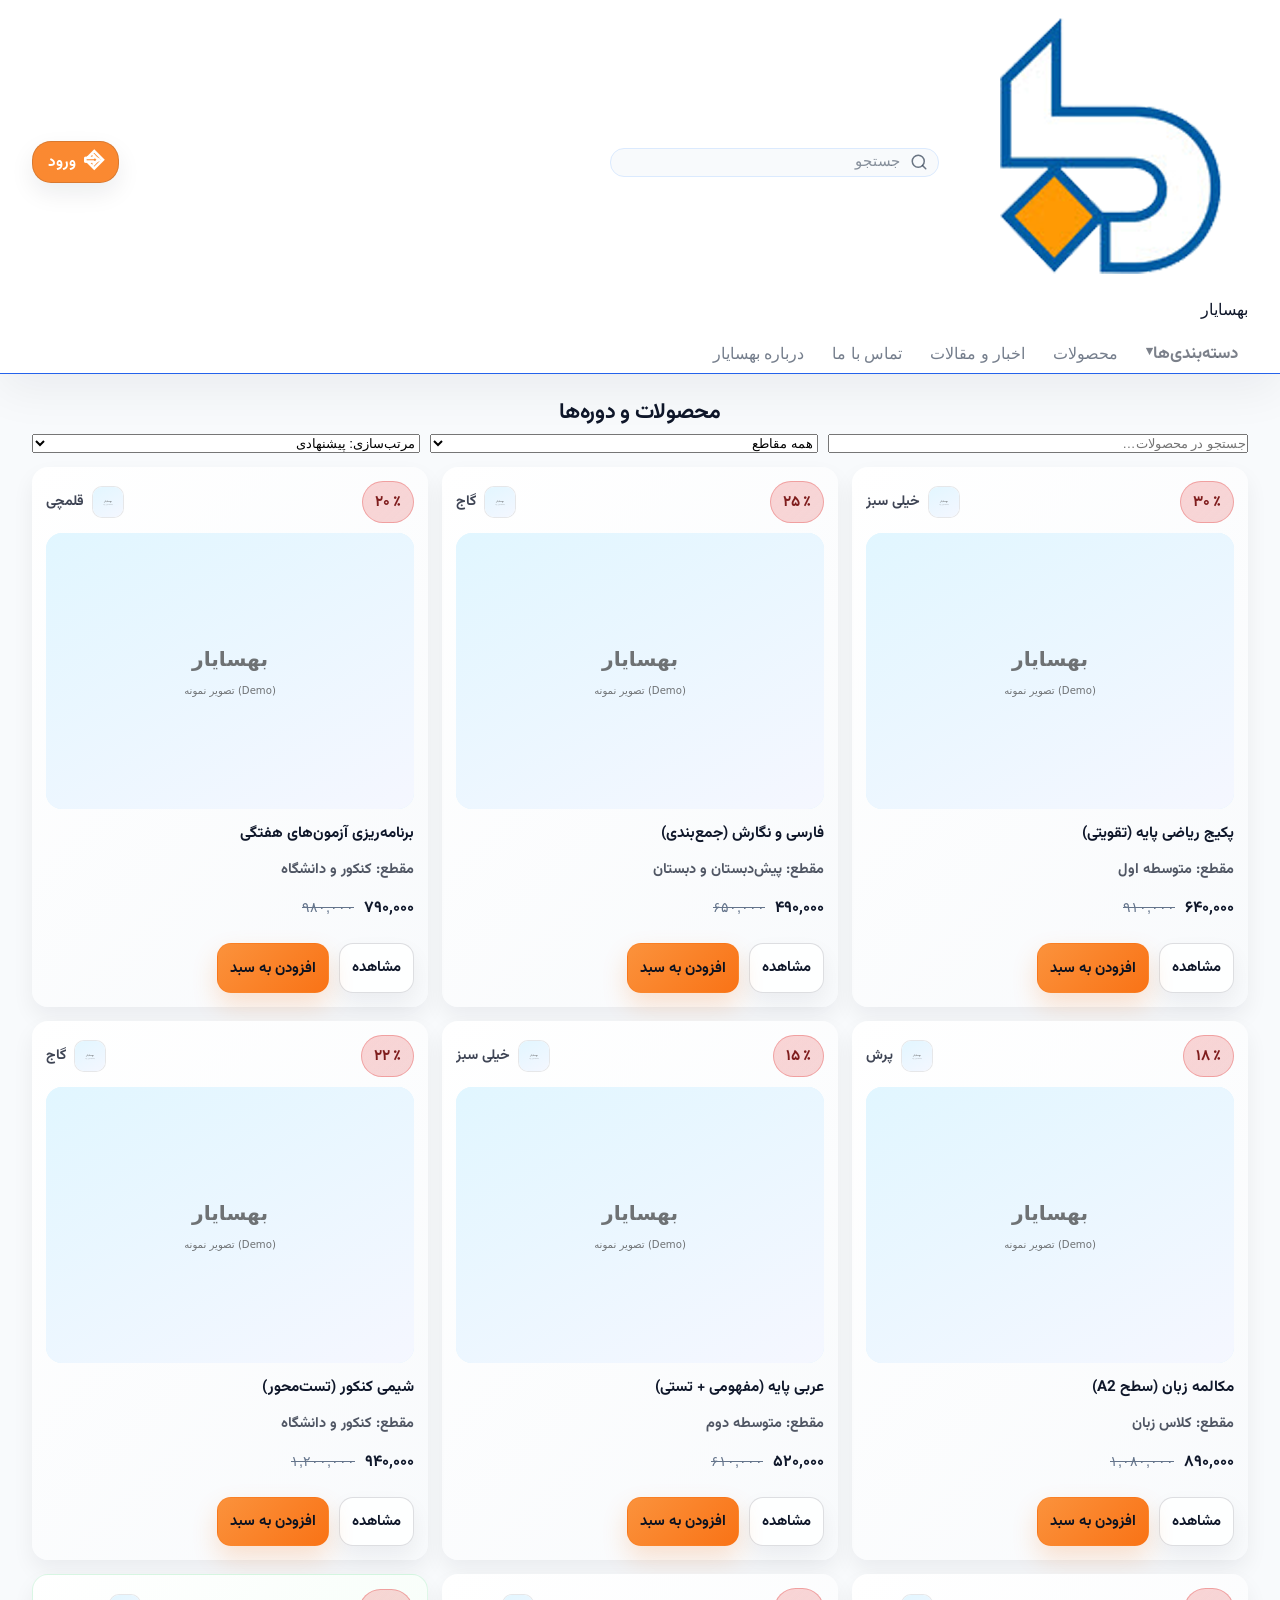
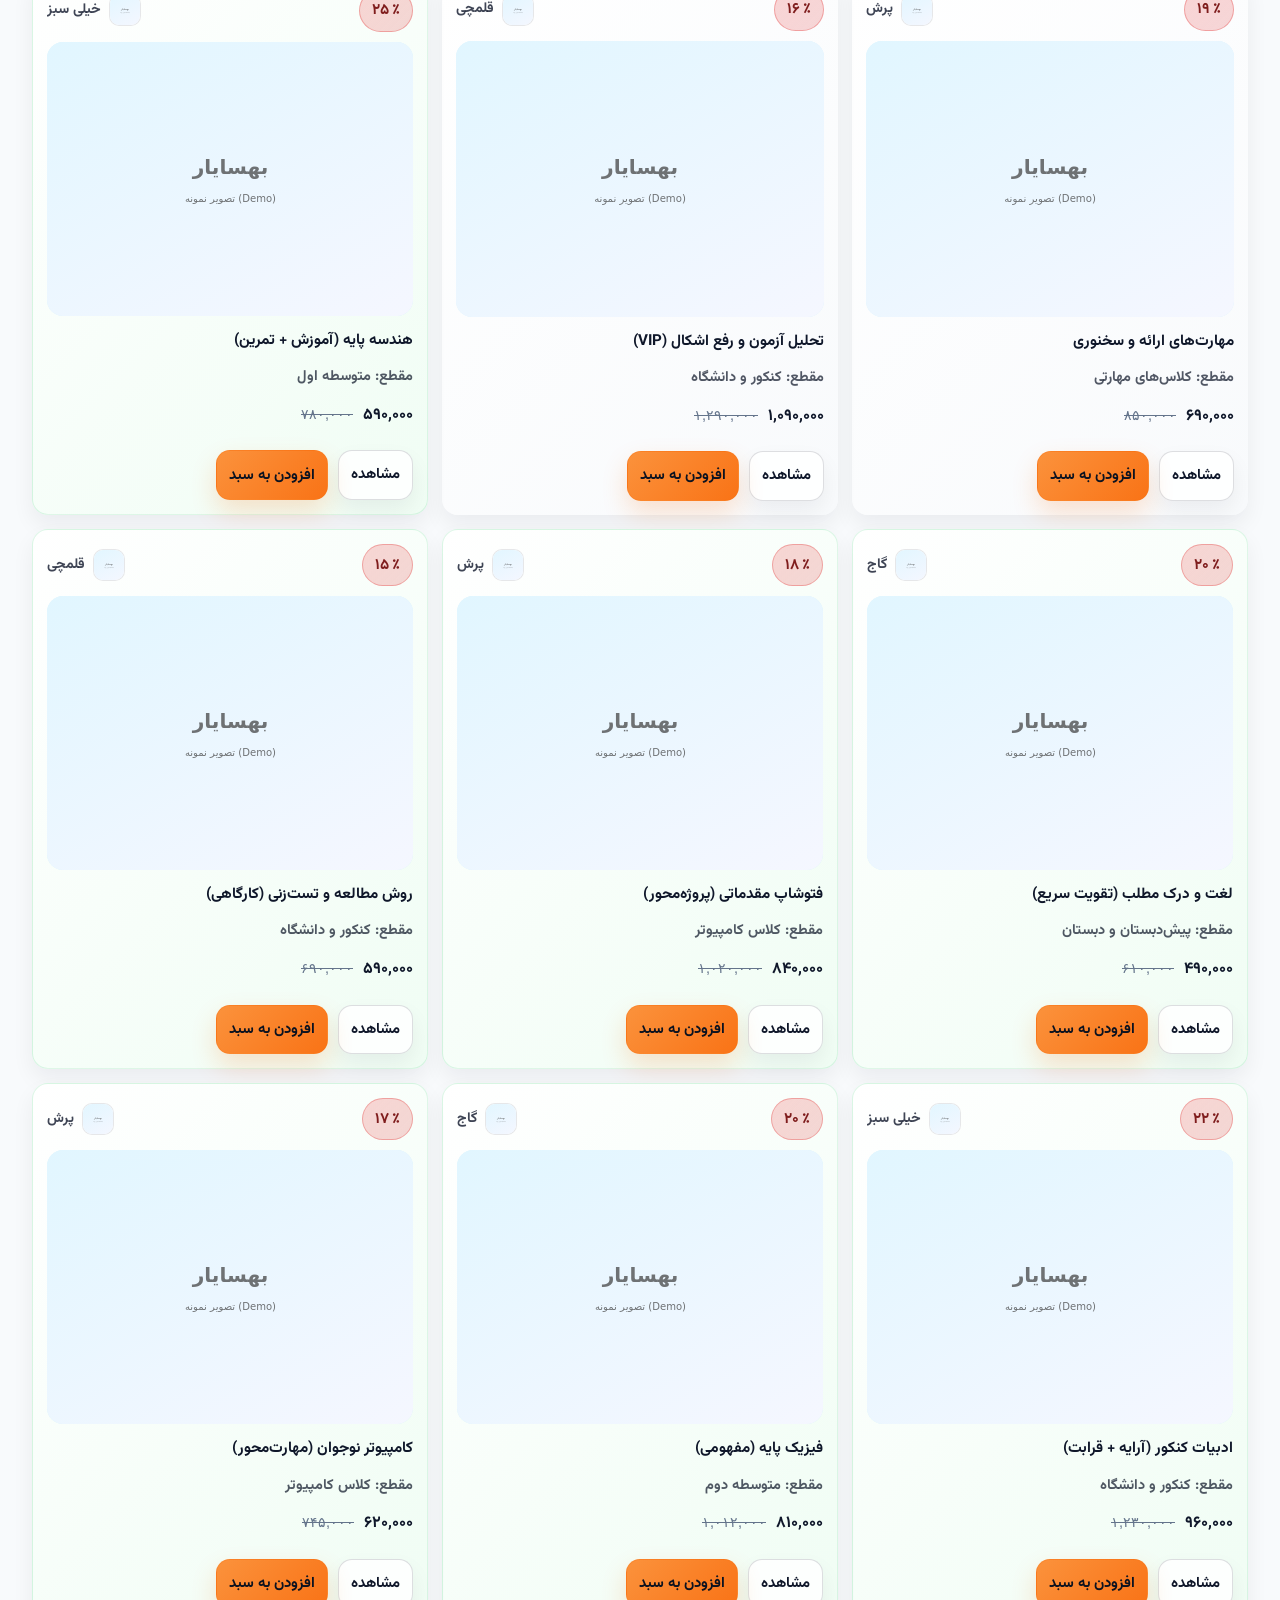
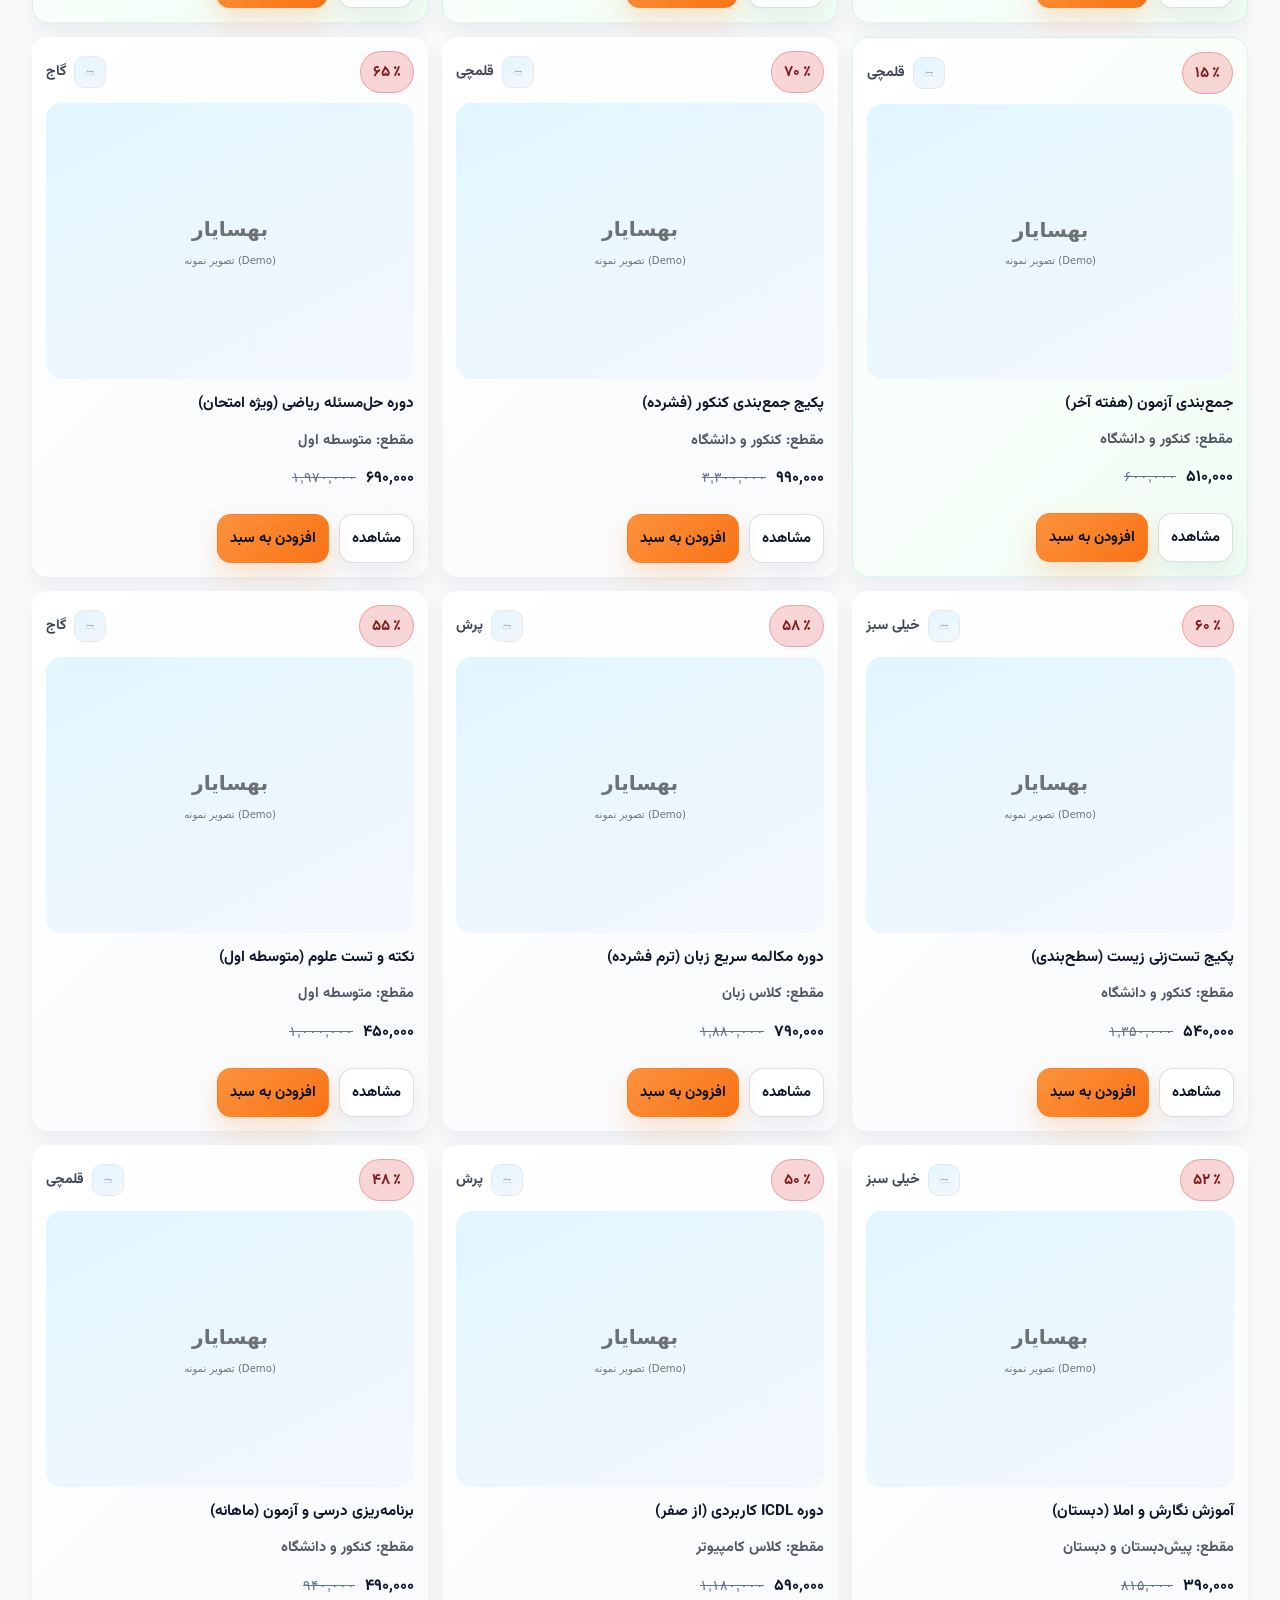
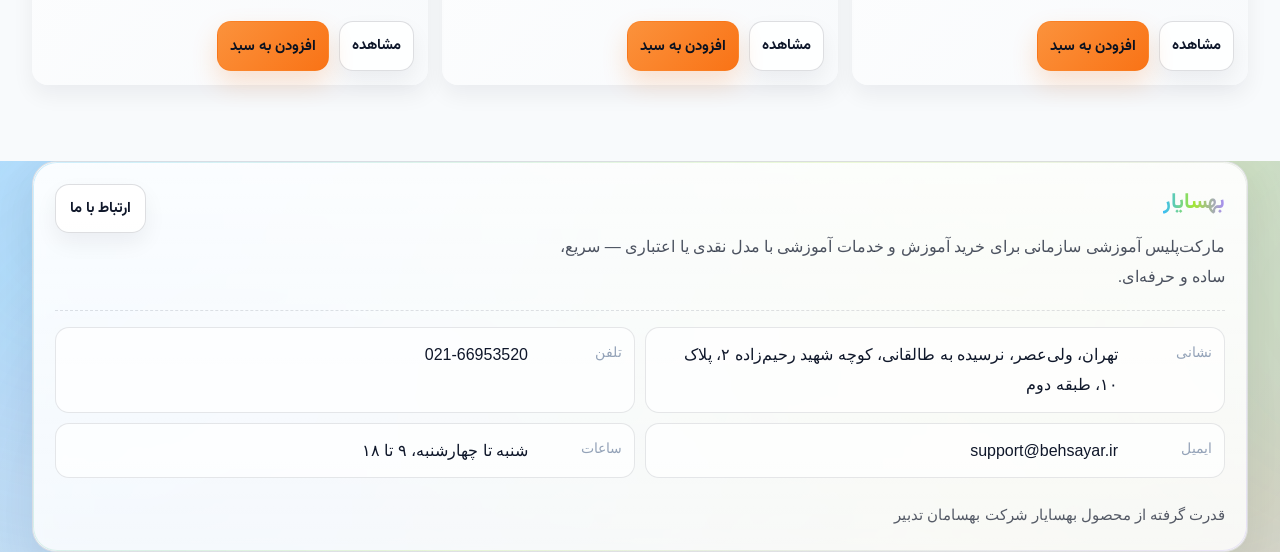
==== commit dff59161: "Add files via upload" ====
--- a/products.html
+++ b/products.html
@@ -661,6 +661,24 @@
   
 
 
+	<!-- Orders Overlay (MVP) -->
+	<div class="orders-overlay" id="ordersOverlay" hidden role="dialog" aria-modal="true" aria-label="سوابق خرید">
+	  <div class="orders-overlay__backdrop" data-orders-close></div>
+	  <div class="orders-overlay__panel" role="document">
+	    <div class="orders-head">
+	      <div class="orders-head__title" id="ordersOverlayTitle">سوابق خرید</div>
+	      <button class="orders-head__close" type="button" data-orders-close aria-label="بستن">×</button>
+	    </div>
+	    <div class="orders-body">
+	      <div class="orders-switch" id="ordersUserSwitch" hidden>
+	        <label class="label" for="ordersUserSelect">نمایش برای</label>
+	        <select class="input" id="ordersUserSelect"></select>
+	      </div>
+	      <div class="orders-list" id="ordersList"></div>
+	    </div>
+	  </div>
+	</div>
+
 <!-- Checkout Overlay (MVP) -->
 <div class="checkout-overlay" id="checkoutOverlay" hidden role="dialog" aria-modal="true" aria-label="تسویه حساب">
   <div class="checkout-overlay__backdrop" data-checkout-close></div>
--- a/styles.css
+++ b/styles.css
@@ -1706,21 +1706,6 @@
   flex-wrap:nowrap;
 }
 
-/* Ensure auth + cart sit on one row (desktop + mobile) */
-.site-header .header-left--dk2{
-  display:flex;
-  align-items:center;
-  justify-content:flex-end;
-  gap:10px;
-}
-.auth-area{
-  position:relative;
-  z-index:2;
-}
-.header-cart{
-  flex:0 0 auto;
-}
-
 .site-header .header-top .container{
   width:100%;
   max-width:none;
@@ -1934,6 +1919,7 @@
    (MVP – no new files)
 ================================== */
 .checkout-overlay,
+.orders-overlay,
 .pay-modal {
   position: fixed;
   inset: 0;
@@ -1943,9 +1929,11 @@
 
 }
 .checkout-overlay[hidden],
+.orders-overlay[hidden],
 .pay-modal[hidden] { display: none !important; }
 
 .checkout-overlay__backdrop,
+.orders-overlay__backdrop,
 .pay-modal__backdrop {
   position: absolute;
   inset: 0;
@@ -1954,6 +1942,7 @@
 }
 
 .checkout-overlay__panel,
+.orders-overlay__panel,
 .pay-modal__panel {
   position: fixed; /* ✅ مهم */
   top: 24px;
@@ -1971,6 +1960,7 @@
 }
 @media (max-width: 768px) {
   .checkout-overlay__panel,
+  .orders-overlay__panel,
   .pay-modal__panel {
     top: 0;
     left: 0;
@@ -1981,6 +1971,7 @@
   }
 }
 .checkout-overlay__panel,
+.orders-overlay__panel,
 .pay-modal__panel{
   padding-bottom: env(safe-area-inset-bottom, 0px);
 }
@@ -1992,6 +1983,7 @@
 }
 
 .checkout-head,
+.orders-head,
 .pay-head {
   display: flex;
   align-items: center;
@@ -2002,12 +1994,14 @@
 }
 
 .checkout-head__title,
+.orders-head__title,
 .pay-head__title {
   font-weight: 800;
   font-size: 1.05rem;
 }
 
 .checkout-head__close,
+.orders-head__close,
 .pay-head__close {
   width: 40px;
   height: 40px;
@@ -2020,6 +2014,61 @@
 }
 
 .checkout-body { padding: 16px; overflow: auto; }
+.orders-body { padding: 16px; overflow: auto; }
+
+/* Orders list */
+.orders-switch { display: flex; align-items: center; gap: 10px; margin-bottom: 12px; }
+.orders-switch .label { margin: 0; font-size: .9rem; color: rgba(20,41,74,.8); }
+.orders-switch .input { max-width: 360px; }
+
+.orders-list { display: grid; gap: 12px; }
+.orders-empty { padding: 12px; border: 1px dashed var(--border); border-radius: var(--r-lg); background: rgba(255,255,255,.9); color: rgba(20,41,74,.75); }
+
+.orders-card {
+  border: 1px solid var(--border);
+  border-radius: var(--r-lg);
+  background: rgba(255,255,255,.94);
+  box-shadow: var(--shadow-sm);
+  overflow: hidden;
+}
+.orders-card__head {
+  display: flex;
+  align-items: center;
+  justify-content: space-between;
+  padding: 12px 14px;
+  border-bottom: 1px solid var(--border);
+  background: linear-gradient(180deg, rgba(34,197,94,.10), rgba(255,255,255,0));
+}
+.orders-card__trk { font-size: .95rem; }
+.orders-card__date { font-size: .85rem; color: rgba(20,41,74,.7); }
+.orders-card__meta { display: flex; flex-wrap: wrap; gap: 8px; padding: 10px 14px; }
+.orders-card__addr { padding: 0 14px 10px; color: rgba(20,41,74,.78); font-size: .9rem; }
+.orders-card__items { padding: 0 14px 14px; display: grid; gap: 10px; }
+
+.orders-item {
+  display: grid;
+  grid-template-columns: 1fr auto;
+  gap: 6px 12px;
+  padding: 10px 12px;
+  border: 1px solid rgba(15,23,42,.08);
+  border-radius: 14px;
+  background: rgba(248,250,252,.65);
+}
+.orders-item__name { font-weight: 800; }
+.orders-item__meta { grid-column: 1 / -1; font-size: .82rem; color: rgba(20,41,74,.72); }
+.orders-item__price { font-weight: 800; white-space: nowrap; }
+
+.pill {
+  display: inline-flex;
+  align-items: center;
+  padding: 6px 10px;
+  border-radius: 999px;
+  border: 1px solid rgba(15,23,42,.10);
+  background: rgba(255,255,255,.9);
+  font-size: .82rem;
+}
+.pill--muted { color: rgba(20,41,74,.74); }
+.pill--accent { border-color: rgba(34,197,94,.22); }
 
 .checkout-grid {
   display: grid;
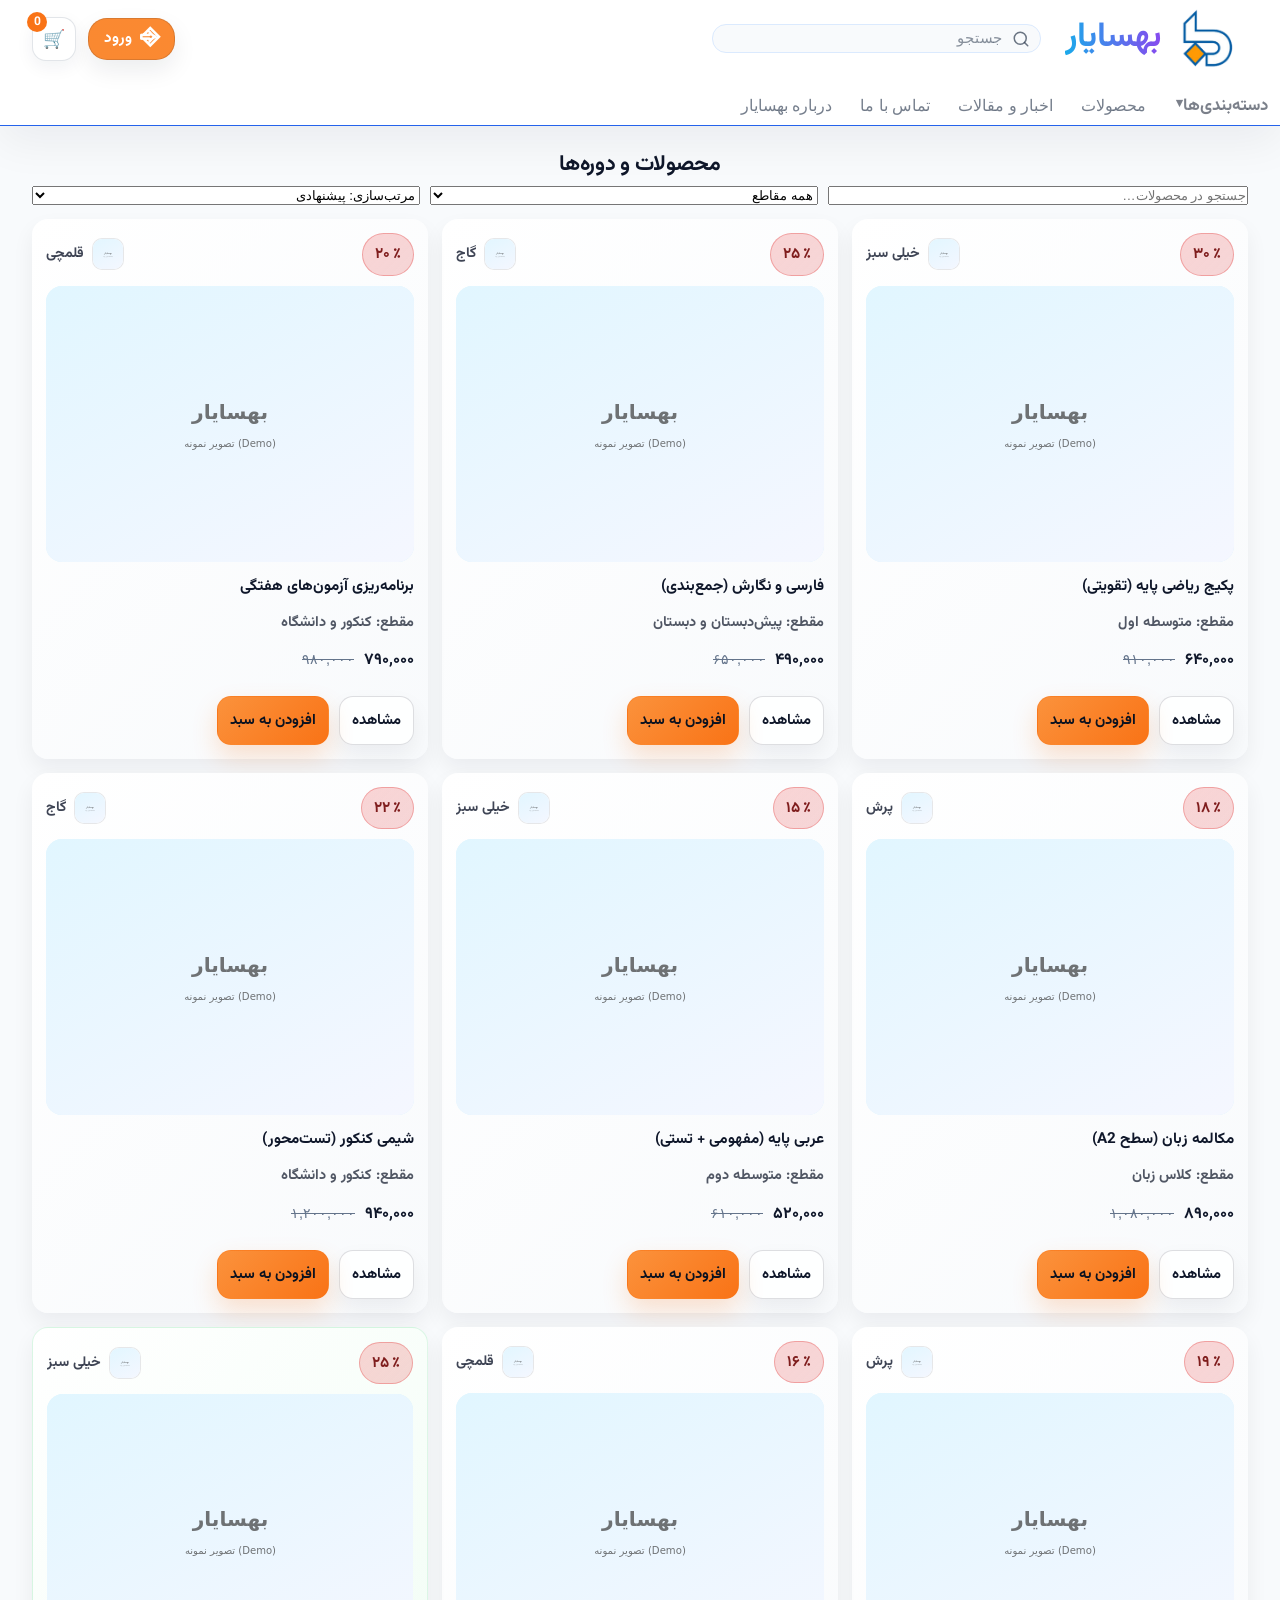
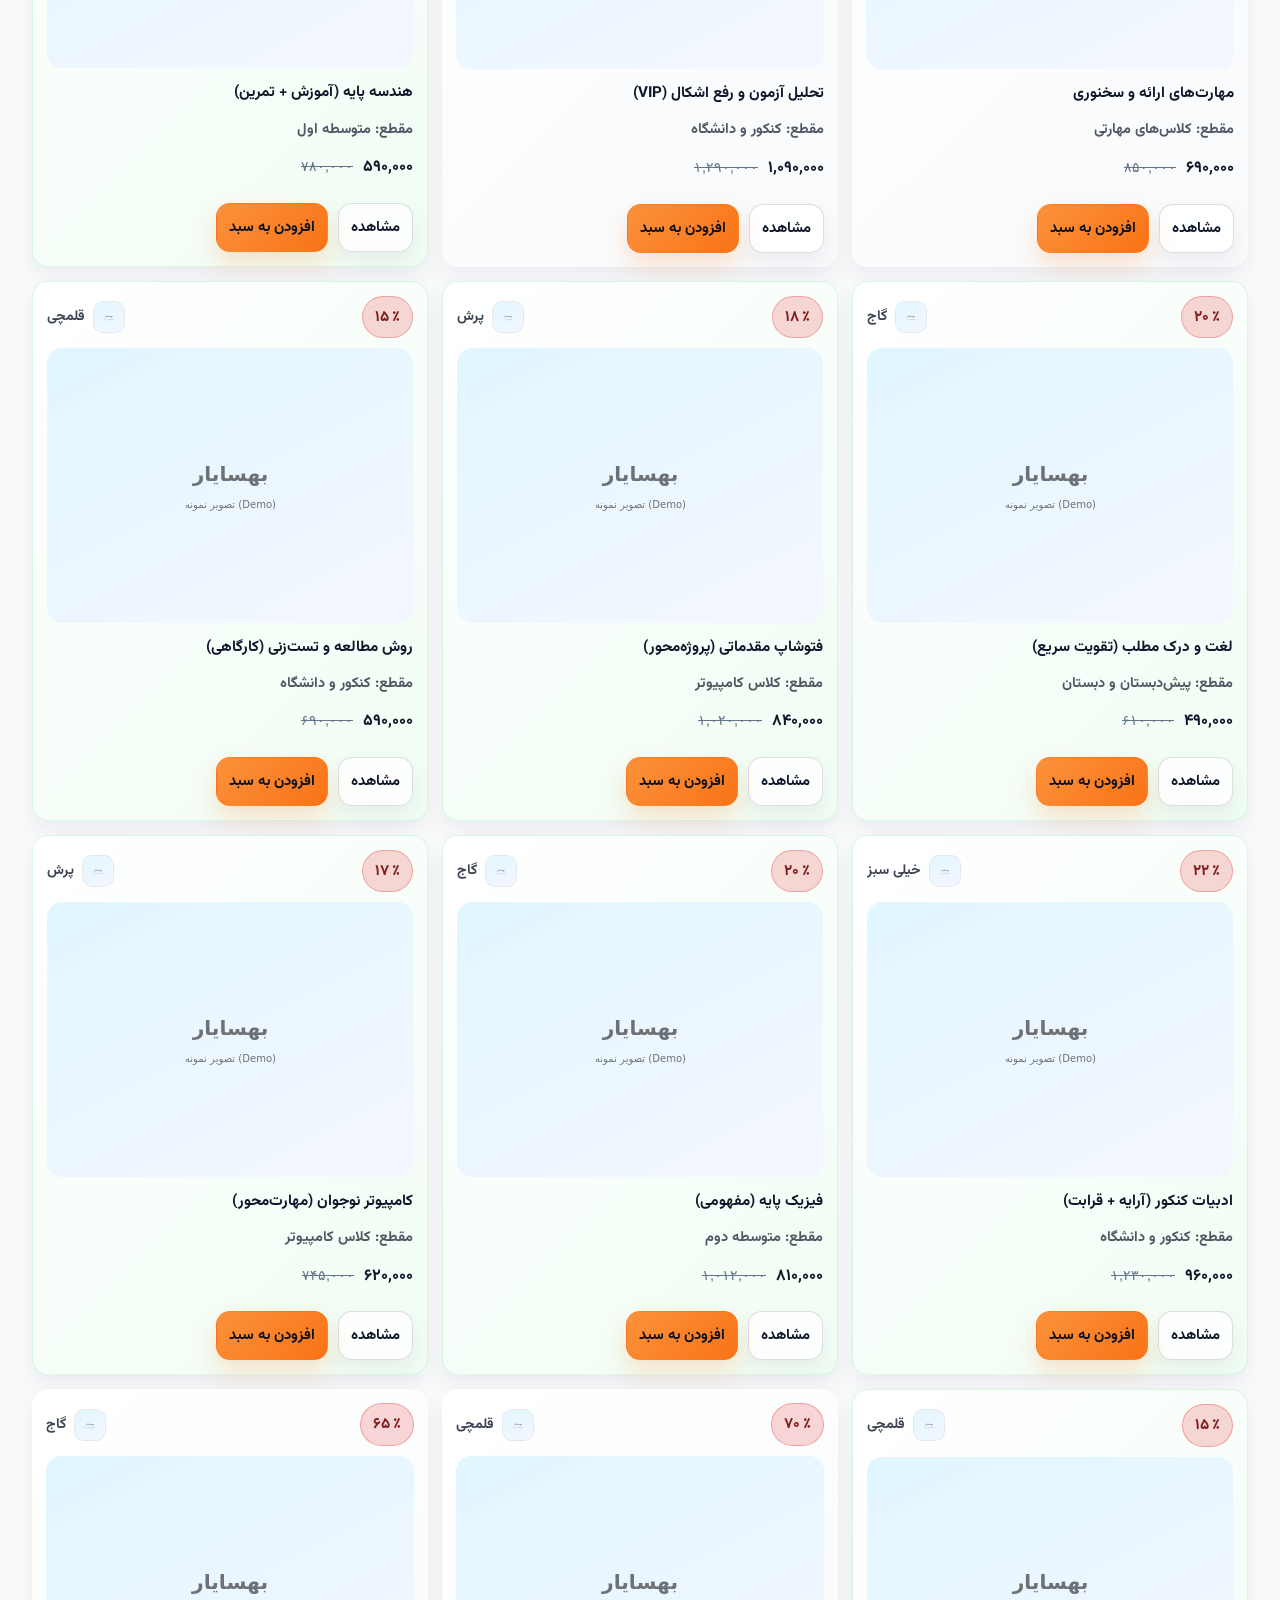
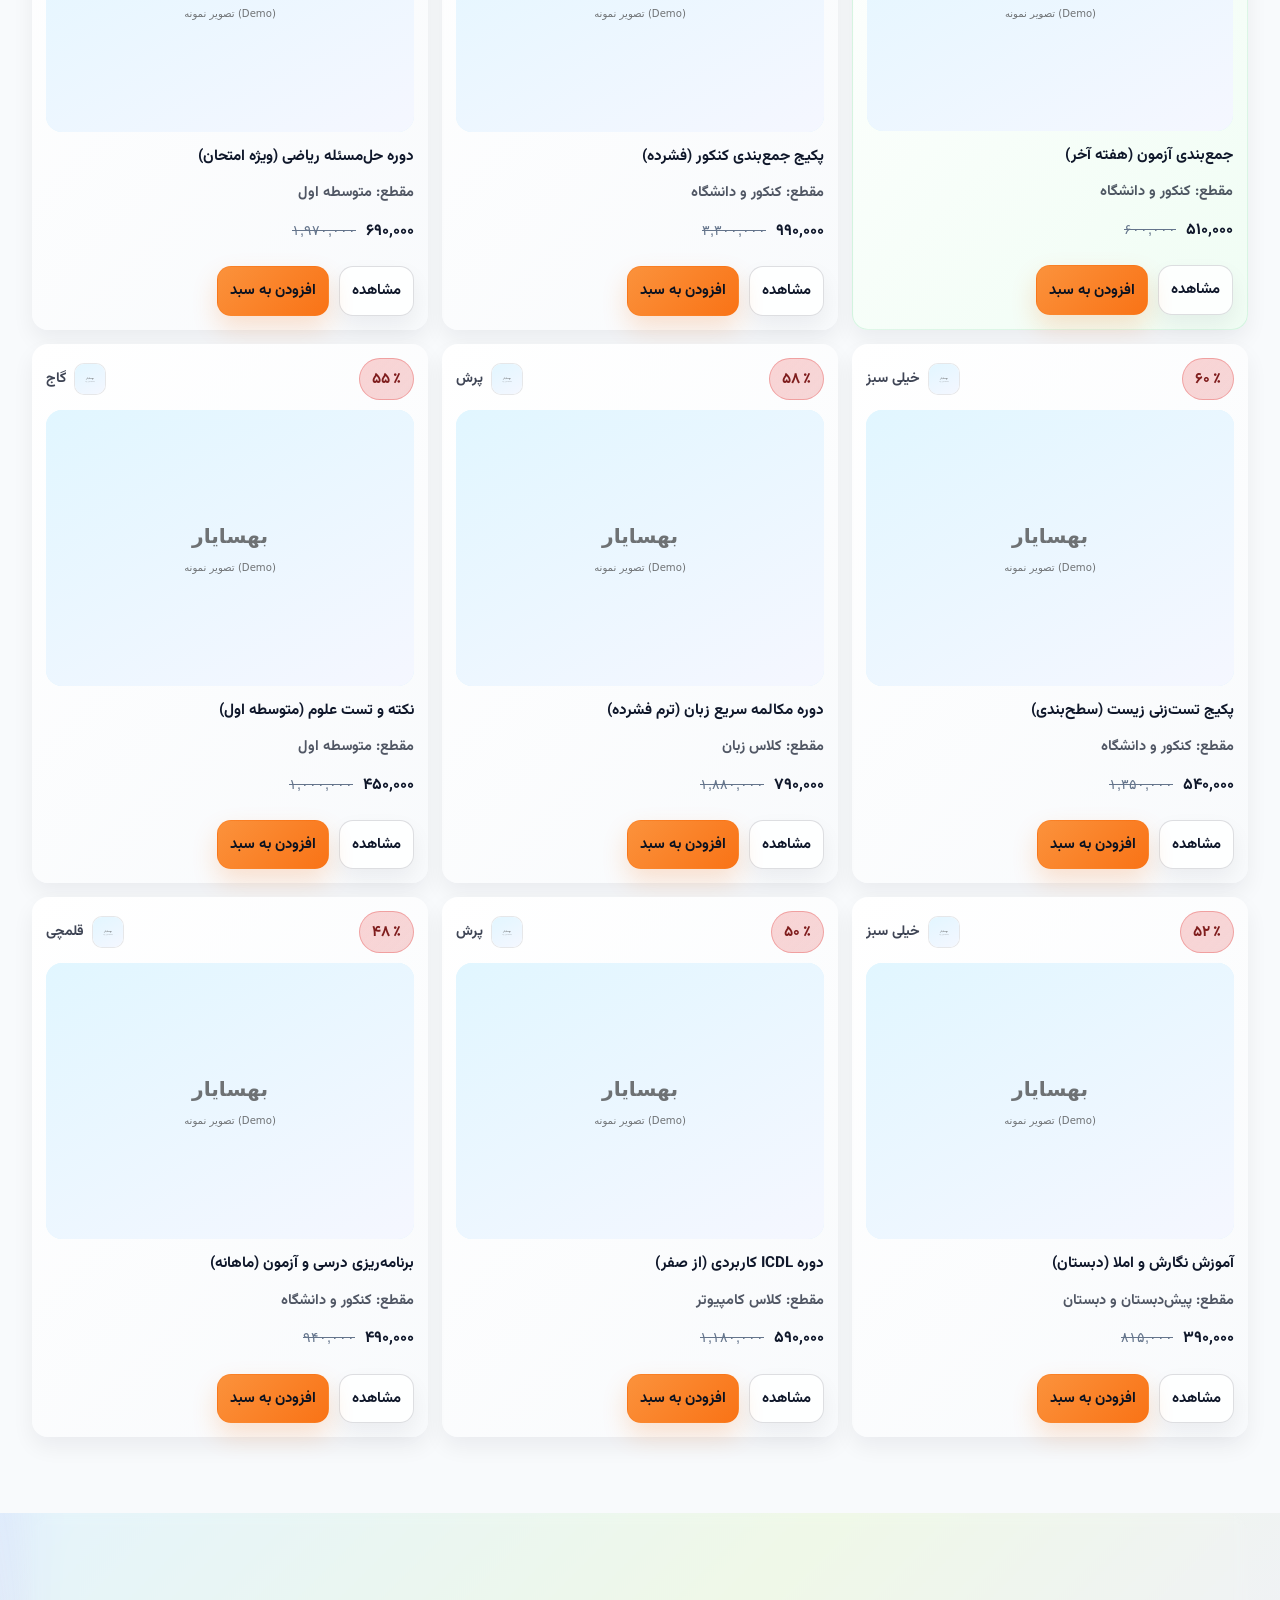
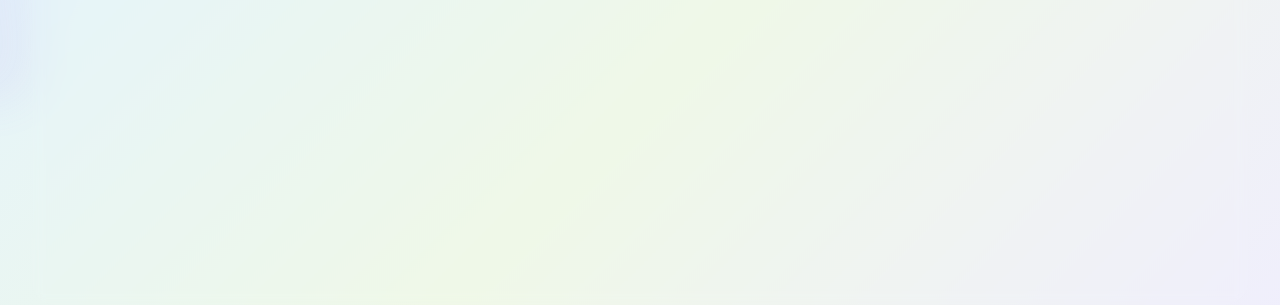
==== commit 4843fcbe: "Update products.html" ====
--- a/products.html
+++ b/products.html
@@ -7,7 +7,7 @@
   <link rel="stylesheet" href="styles.css"/>
   <script defer src="app.js"></script>
 </head>
-<body class="page-products">
+<body class="page-home">
 <header class="site-header">
 <div class="container">
 <!-- ===== Header Top (Desktop) ===== -->
@@ -68,13 +68,23 @@
 <div class="um-credit" id="userMenuCredit">اعتبار: —</div>
 <div class="um-name" id="userMenuName">نام و نام خانوادگی: —</div>
 <div class="um-meta" id="userMenuMeta">سمت: —</div>
-</div>
-<a class="user-menu__link" href="#" id="userMenuCart">سبد خرید</a>
+<div class="um-sub" id="userMenuIdentity">—</div>
+<div class="um-sub" id="userMenuParent">—</div>
+</div>
+
+<a class="user-menu__link" href="dashboard.html" id="userMenuAdminPage" hidden>صفحه مدیر</a>
 <a class="user-menu__link" href="#" id="userMenuOrders">سوابق خرید</a>
 <a class="user-menu__link" href="dashboard.html#password" id="userMenuPassword">تغییر کلمه عبور</a>
 <button class="user-menu__logout" id="userMenuLogout" type="button">خروج</button>
 </div>
 </div>
+</div>
+
+<button class="header-cart" id="headerCartBtn" type="button" aria-haspopup="dialog" aria-expanded="false" aria-label="سبد خرید">
+  <span class="header-cart__ico" aria-hidden="true">🛒</span>
+  <span class="header-cart__badge" id="headerCartCount" aria-label="تعداد اقلام سبد">0</span>
+</button>
+  
 </div>
 </div>
 </div>
@@ -88,15 +98,15 @@
 </button>
 <div aria-label="دسته‌بندی‌ها" class="dropdown-panel" hidden="">
 <div class="dropdown-grid">
-<a href="services.html?cat=pre">پیش‌دبستان و دبستان</a>
-<a href="services.html?cat=mid1">متوسطه اول</a>
-<a href="services.html?cat=mid2">متوسطه دوم</a>
-<a href="services.html?cat=konkur">کنکور و دانشگاه</a>
-<a href="services.html?cat=online">کلاس‌های آنلاین</a>
-<a href="services.html?cat=lang">کلاس زبان</a><a href="services.html?cat=computer">کلاس کامپیوتر</a><a href="services.html?cat=skills">کلاس‌های مهارتی</a></div>
+<a href="products.html?cat=pre">پیش‌دبستان و دبستان</a>
+<a href="products.html?cat=mid1">متوسطه اول</a>
+<a href="products.html?cat=mid2">متوسطه دوم</a>
+<a href="products.html?cat=konkur">کنکور و دانشگاه</a>
+<a href="products.html?cat=online">کلاس‌های آنلاین</a>
+<a href="products.html?cat=lang">کلاس زبان</a><a href="products.html?cat=computer">کلاس کامپیوتر</a><a href="products.html?cat=skills">کلاس‌های مهارتی</a></div>
 </div>
 </li>
-<li class="nav-item"><a class="nav-link nav-link--muted" href="services.html">محصولات</a></li>
+<li class="nav-item"><a class="nav-link nav-link--muted" href="products.html">محصولات</a></li>
 <li class="nav-item"><a class="nav-link nav-link--muted" href="news.html">اخبار و مقالات</a></li>
 <li class="nav-item"><a class="nav-link nav-link--muted" href="contact.html">تماس با ما</a></li>
 <li class="nav-item"><a class="nav-link nav-link--muted" href="about.html">درباره بهسایار</a></li>
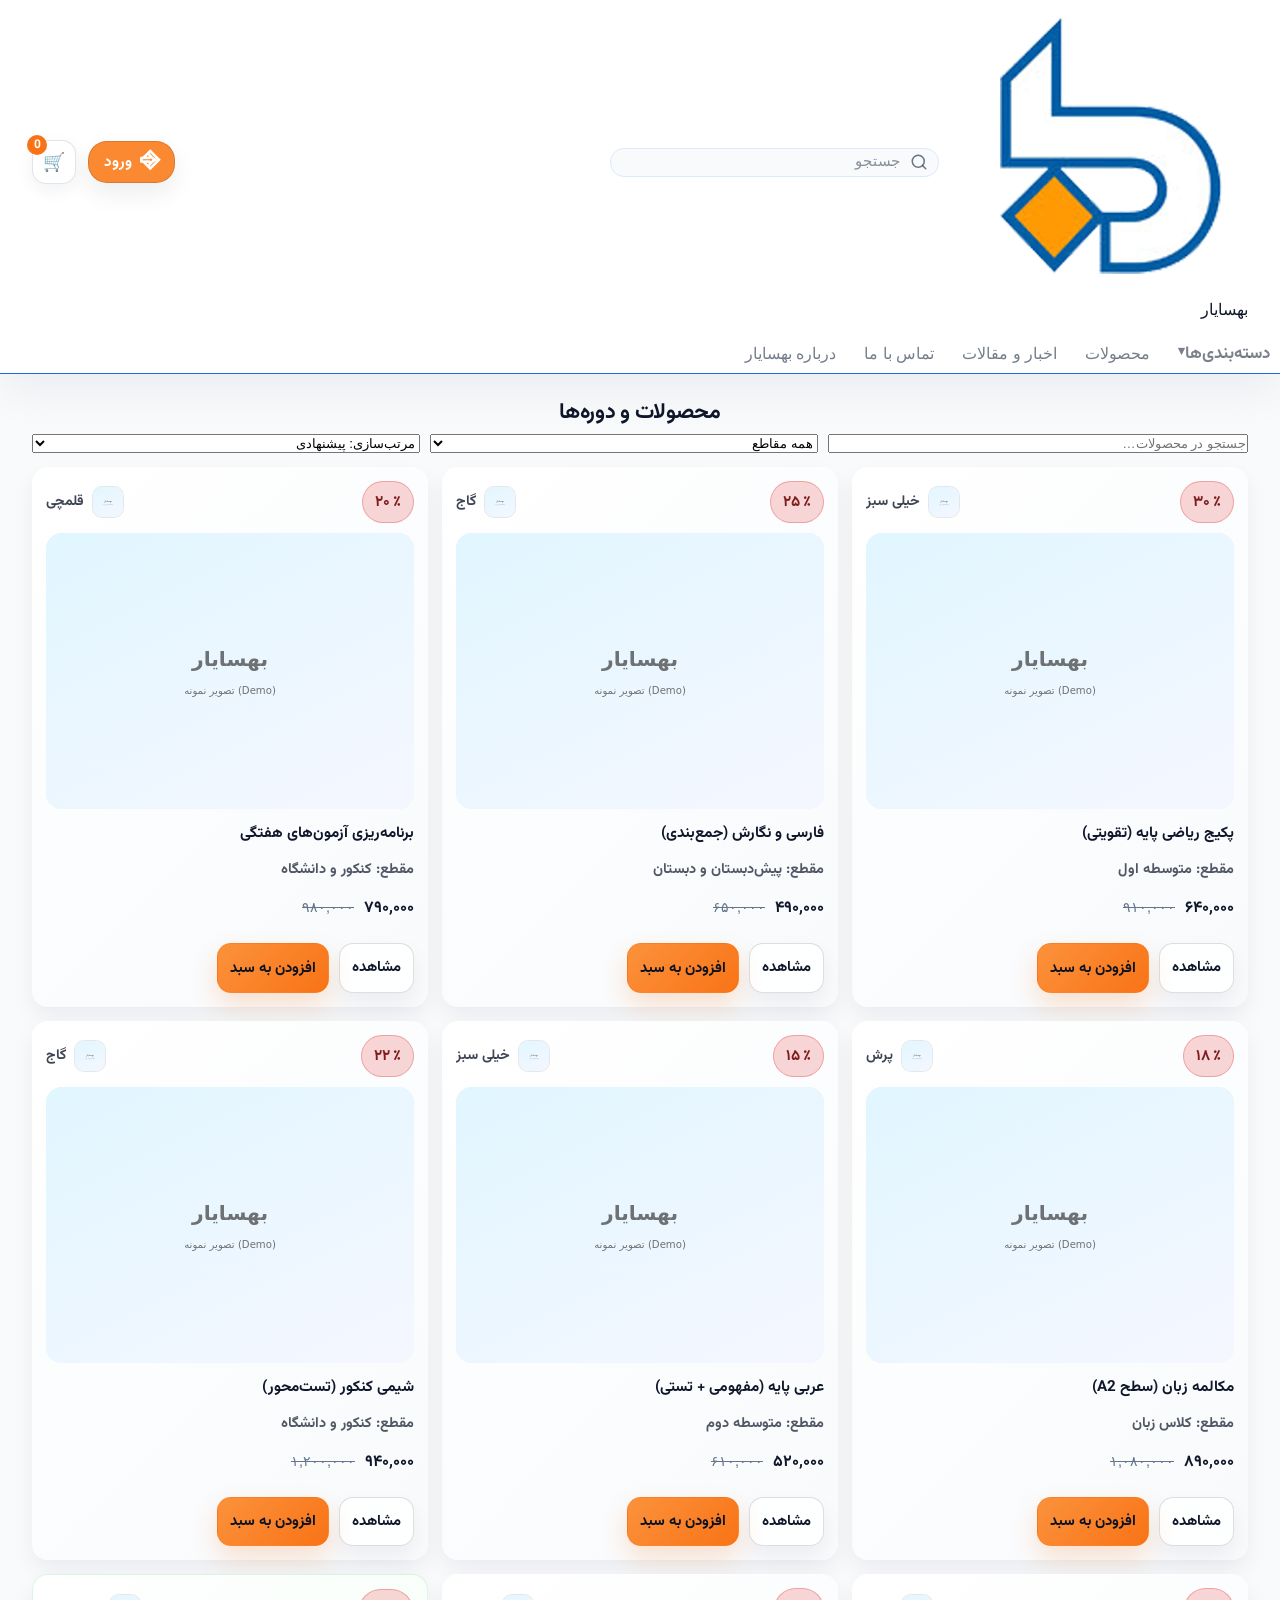
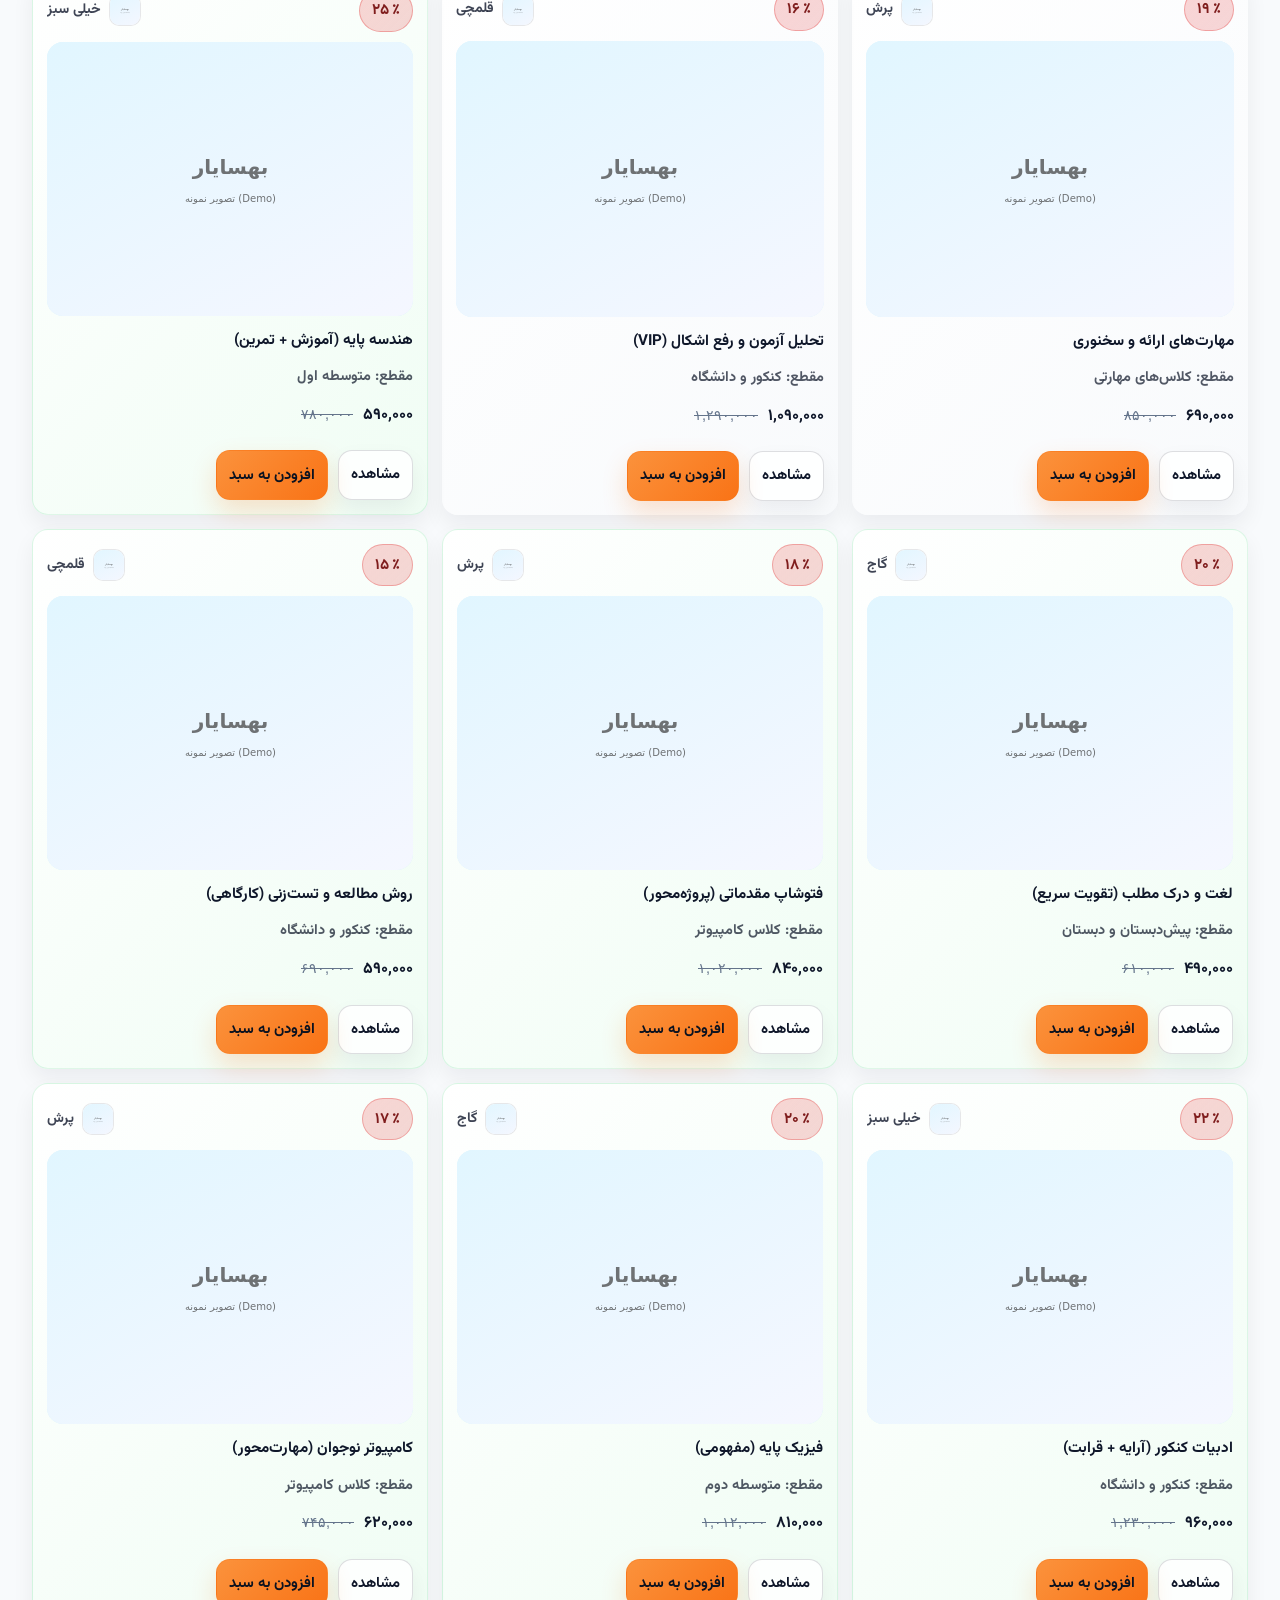
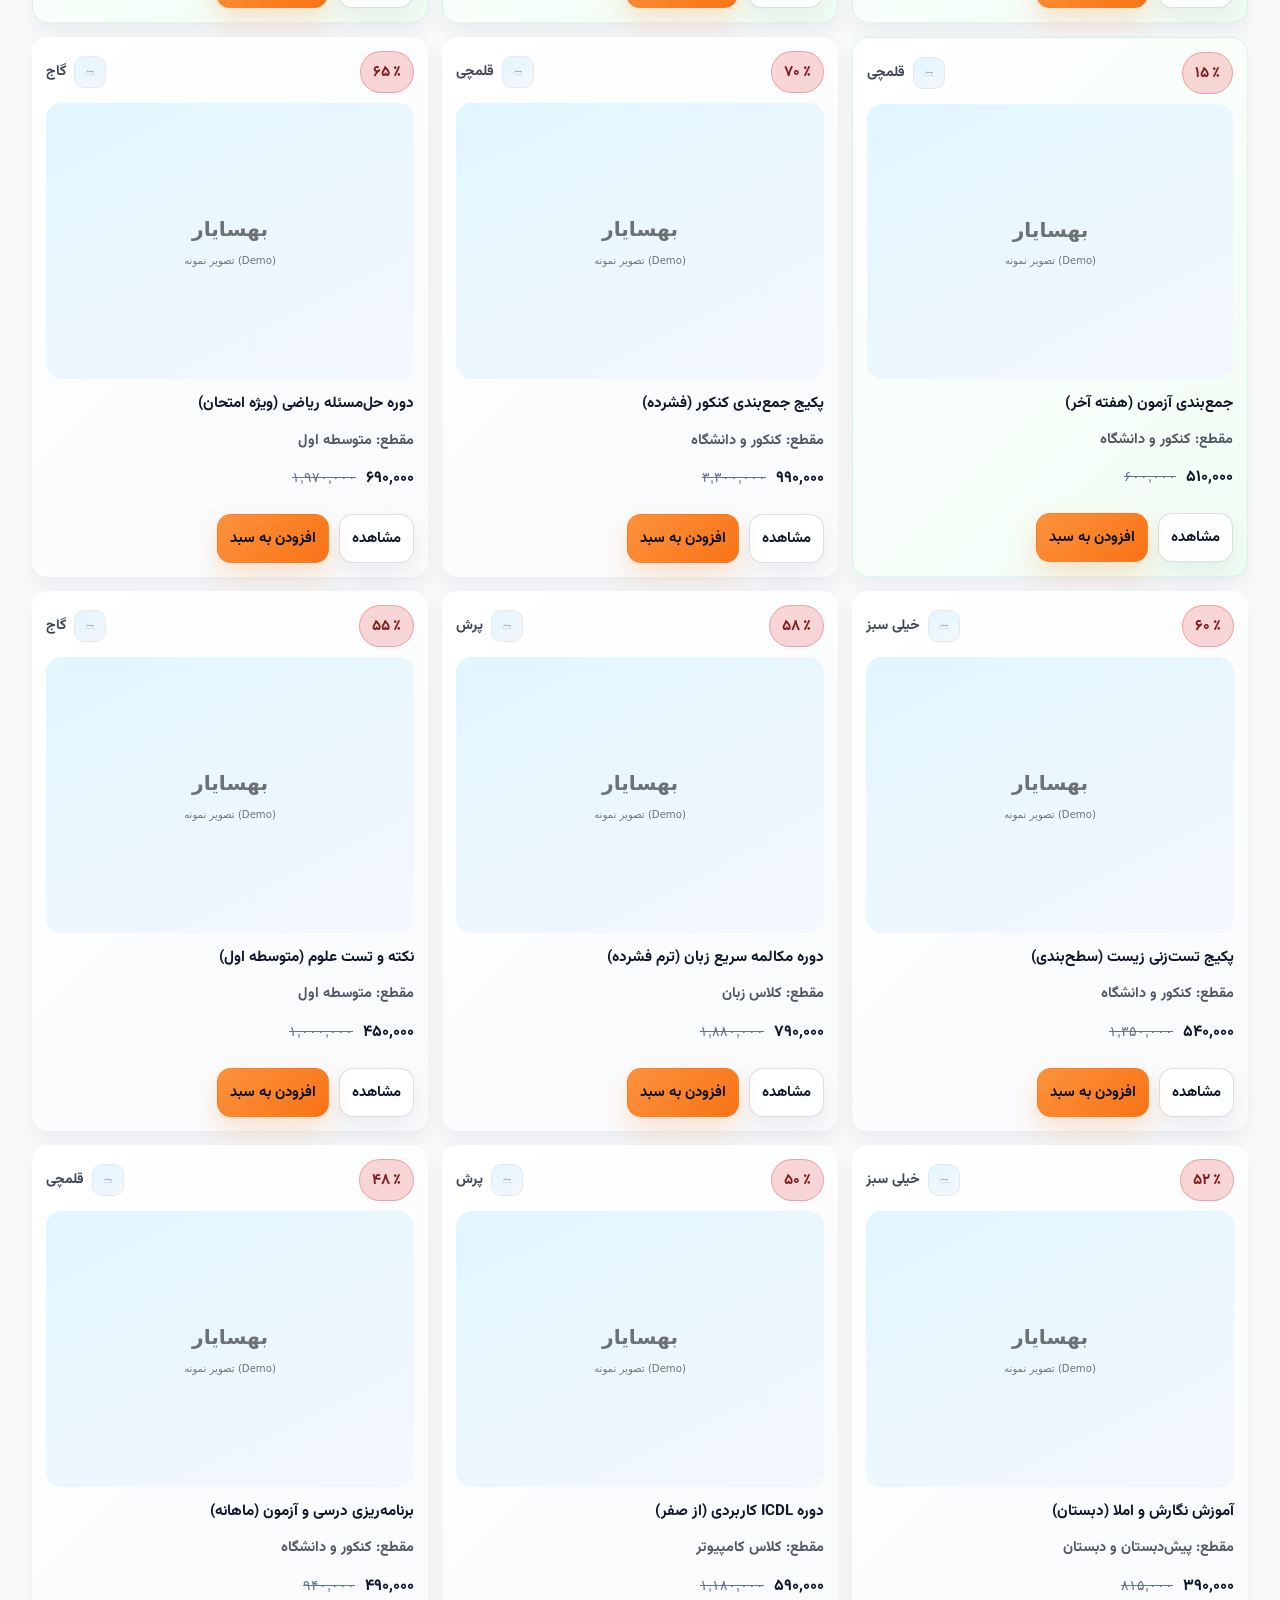
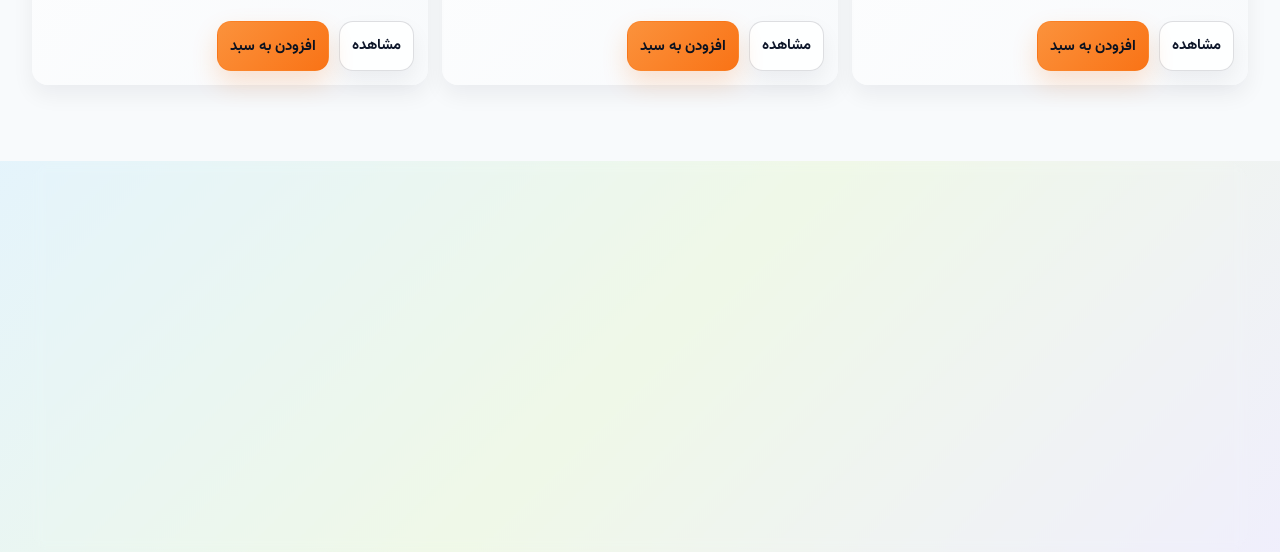
==== commit 72b9f4d1: "Update products.html" ====
--- a/products.html
+++ b/products.html
@@ -7,7 +7,7 @@
   <link rel="stylesheet" href="styles.css"/>
   <script defer src="app.js"></script>
 </head>
-<body class="page-home">
+<body class="page-products">
 <header class="site-header">
 <div class="container">
 <!-- ===== Header Top (Desktop) ===== -->
@@ -792,6 +792,29 @@
     </form>
   </div>
 </div>
+<!-- Cart Drawer -->
+<div class="cart-drawer" id="cartDrawer" hidden role="dialog" aria-modal="true" aria-label="سبد خرید">
+  <div class="cart-drawer__backdrop" data-cart-close></div>
+  <div class="cart-drawer__panel" role="document">
+    <div class="cart-drawer__head">
+      <div class="cart-drawer__title">سبد خرید</div>
+      <button class="cart-drawer__close" type="button" data-cart-close aria-label="بستن">×</button>
+    </div>
+    <div class="cart-drawer__body">
+      <div class="cart-items" id="cartItems"></div>
+    </div>
+    <div class="cart-drawer__foot">
+      <div class="cart-summary">
+        <div class="cart-summary__row">
+          <div class="cart-summary__label">جمع کل:</div>
+          <div class="cart-summary__val" id="cartTotal">0</div>
+        </div>
+        <div class="cart-summary__hint" id="cartHint"></div>
+      </div>
+      <a class="btn btn-primary cart-checkout" href="checkout.html" id="cartCheckoutBtn">ادامه و پرداخت</a>
+    </div>
+  </div>
+</div>
 
 </body>
 </html>
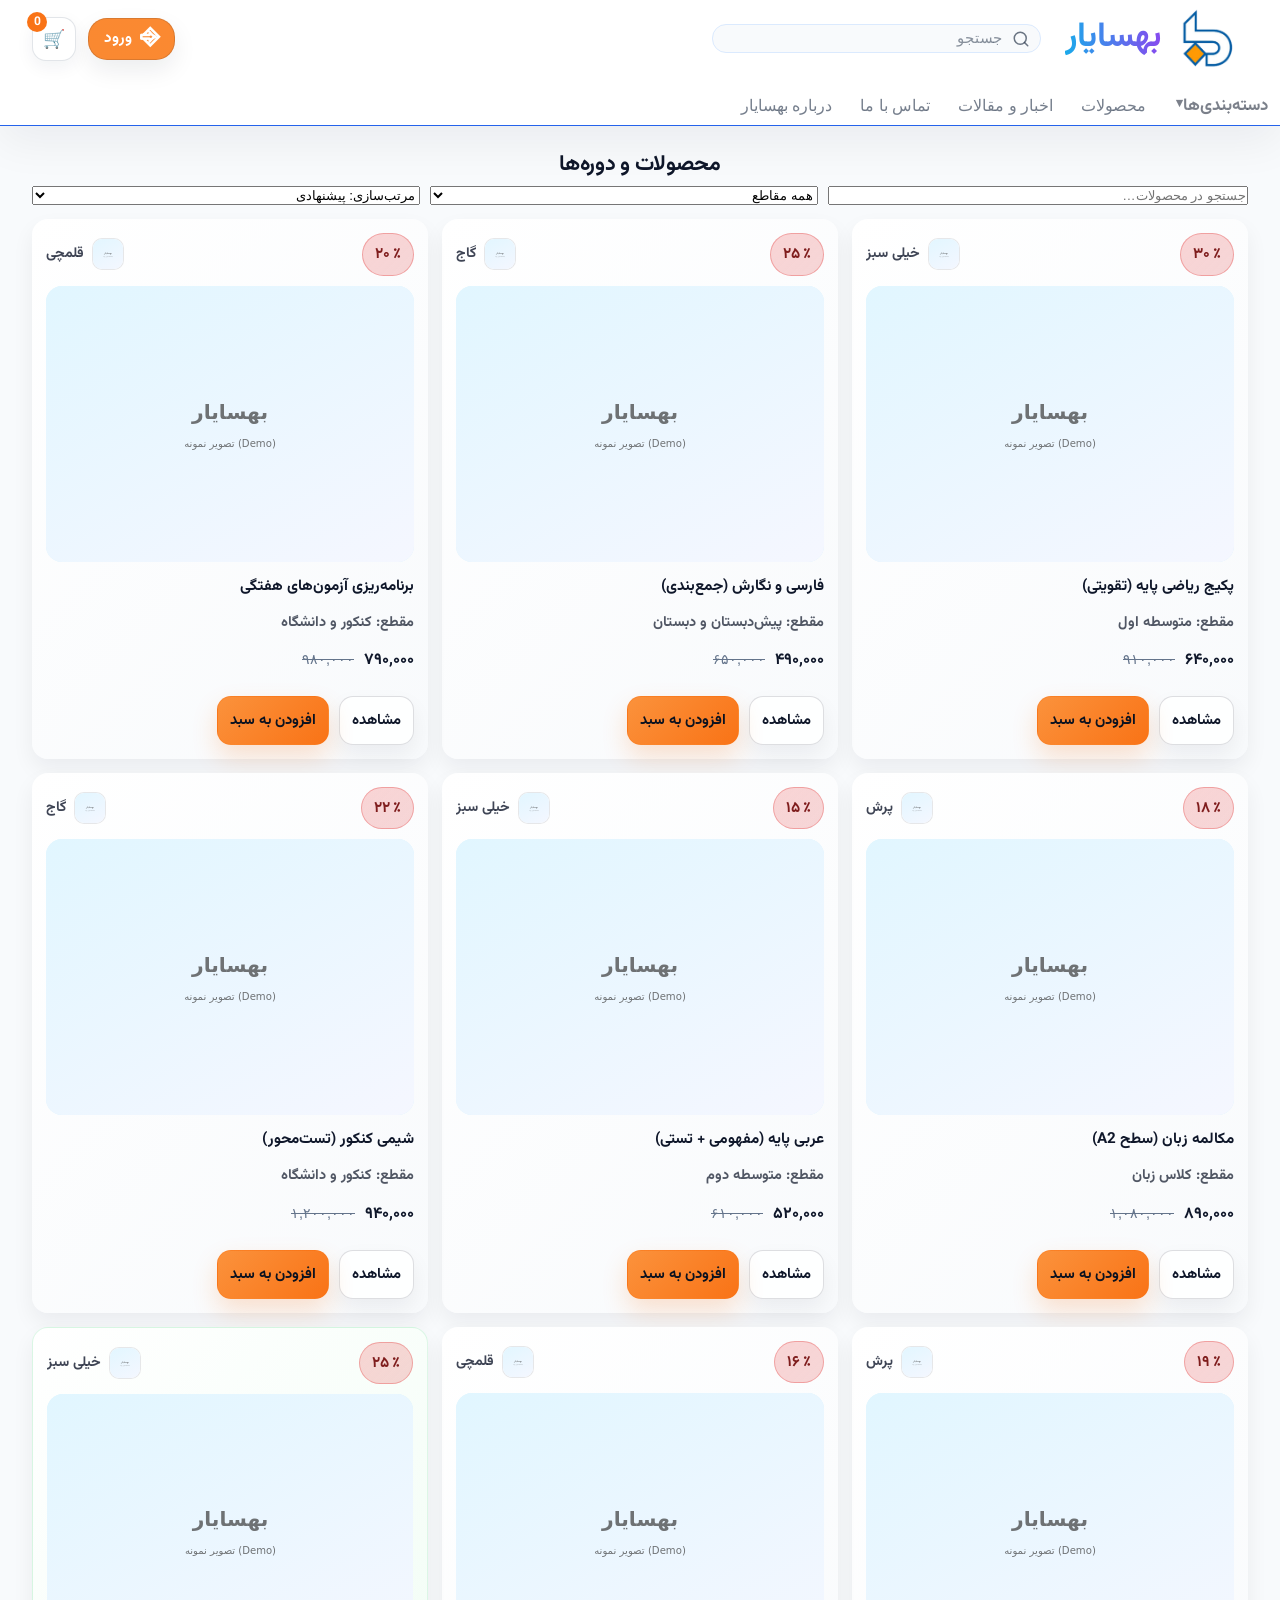
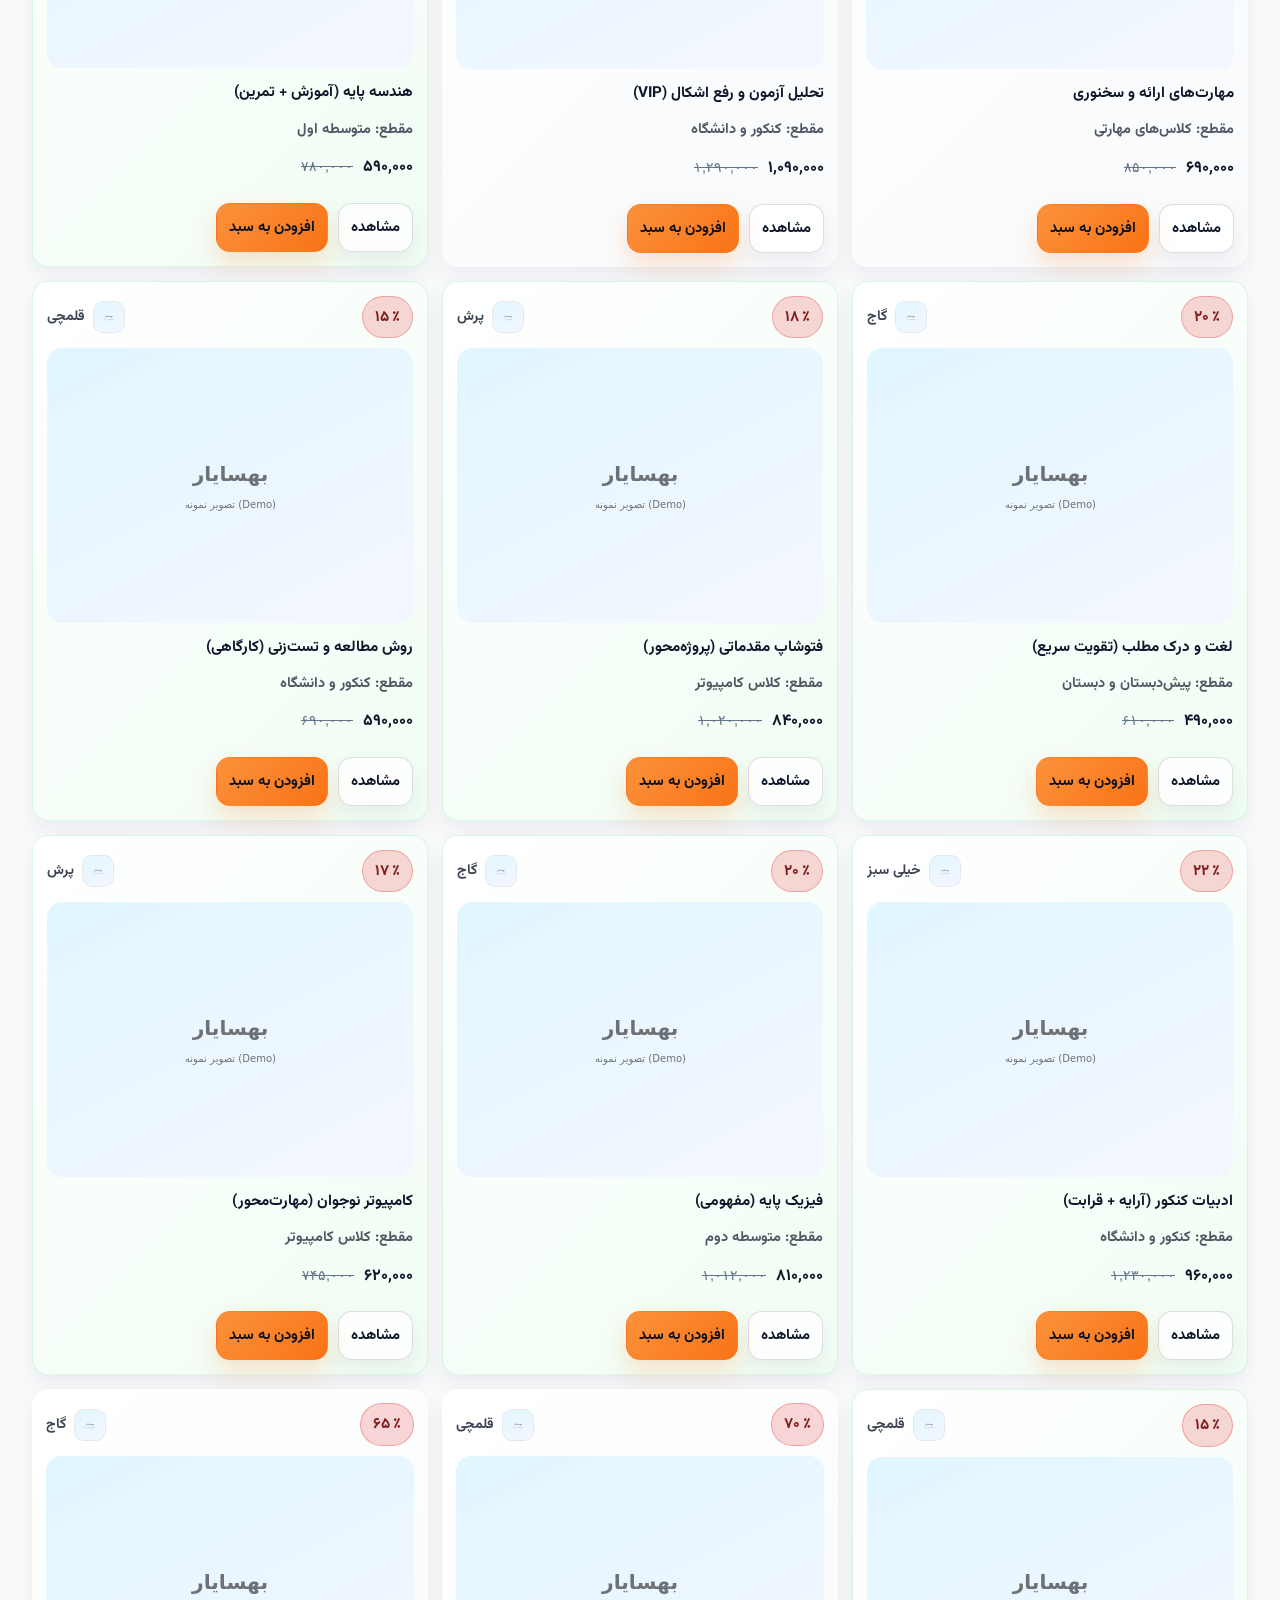
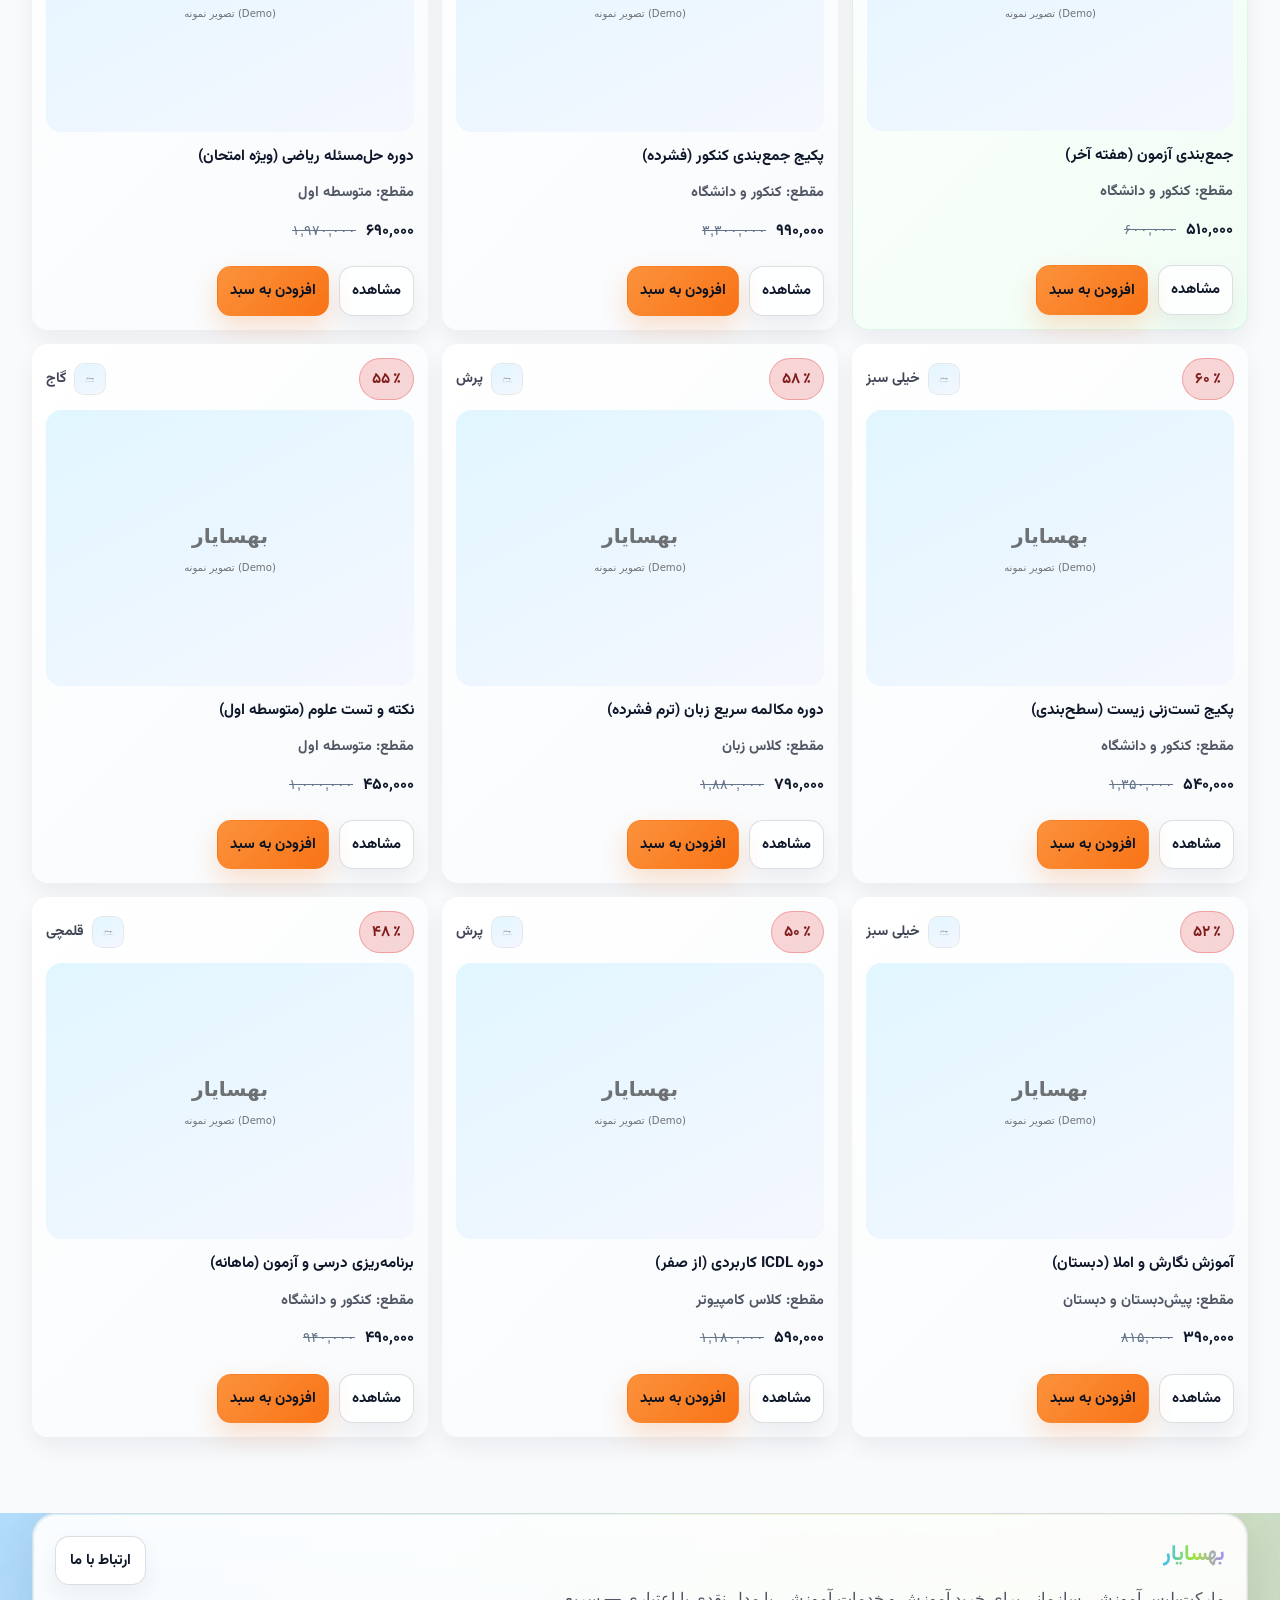
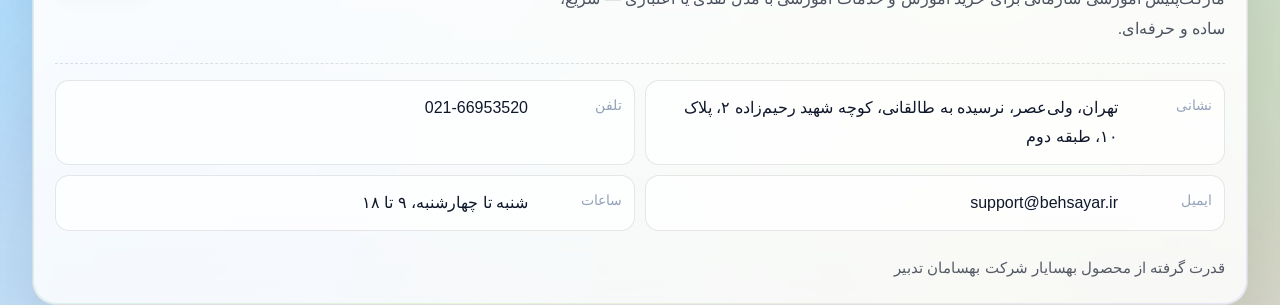
==== commit cfac6a56: "Add files via upload" ====
--- a/products.html
+++ b/products.html
@@ -1,13 +1,14 @@
 <!DOCTYPE html>
+
 <html dir="rtl" lang="fa">
 <head>
-  <meta charset="utf-8"/>
-  <meta name="viewport" content="width=device-width, initial-scale=1.0"/>
-  <title>محصولات | بهسایار</title>
-  <link rel="stylesheet" href="styles.css"/>
-  <script defer src="app.js"></script>
+<meta charset="utf-8"/>
+<meta content="width=device-width, initial-scale=1.0" name="viewport"/>
+<title>محصولات | بهسایار</title>
+<link href="styles.css" rel="stylesheet"/>
+<script defer="" src="app.js"></script>
 </head>
-<body class="page-products">
+<body class="page-home">
 <header class="site-header">
 <div class="container">
 <!-- ===== Header Top (Desktop) ===== -->
@@ -18,27 +19,27 @@
 <span class="brand-title brand-title--grad">بهسایار</span>
 </a>
 <form class="header-search header-search--muted" role="search">
-  <label class="sr-only" for="q">جستجو</label>
-  <button aria-label="جستجو" class="search-btn" type="submit">
-    <svg aria-hidden="true" class="search-ico" viewBox="0 0 24 24" focusable="false">
-      <path d="M11 19a8 8 0 1 1 0-16 8 8 0 0 1 0 16Z" fill="none" stroke="currentColor" stroke-width="2"/>
-      <path d="M21 21l-4.35-4.35" fill="none" stroke="currentColor" stroke-width="2" stroke-linecap="round"/>
-    </svg>
-  </button>
-  <span class="search-hint" aria-hidden="true">جستجو</span>
-  <input aria-label="جستجو" id="q" name="q" type="search"/>
+<label class="sr-only" for="q">جستجو</label>
+<button aria-label="جستجو" class="search-btn" type="submit">
+<svg aria-hidden="true" class="search-ico" focusable="false" viewbox="0 0 24 24">
+<path d="M11 19a8 8 0 1 1 0-16 8 8 0 0 1 0 16Z" fill="none" stroke="currentColor" stroke-width="2"></path>
+<path d="M21 21l-4.35-4.35" fill="none" stroke="currentColor" stroke-linecap="round" stroke-width="2"></path>
+</svg>
+</button>
+<span aria-hidden="true" class="search-hint">جستجو</span>
+<input aria-label="جستجو" id="q" name="q" type="search"/>
 </form>
 </div>
 <div class="header-left header-left--dk2">
 <div class="auth-area" id="authArea">
 <!-- Logged out -->
 <button aria-expanded="false" aria-haspopup="dialog" class="auth-trigger" id="headerAuthBtn" type="button"><span aria-hidden="true" class="auth-ico">⎆</span> ورود</button>
-<div class="auth-modal" hidden="" id="headerAuthPopover" role="dialog" aria-modal="true" aria-labelledby="authModalTitle">
-  <div class="auth-modal__dialog" role="document">
-    <div class="auth-modal__head">
-      <div class="auth-modal__title" id="authModalTitle">ورود به سامانه</div>
-      <button type="button" class="auth-modal__close" id="headerAuthClose" aria-label="بستن">×</button>
-    </div>
+<div aria-labelledby="authModalTitle" aria-modal="true" class="auth-modal" hidden="" id="headerAuthPopover" role="dialog">
+<div class="auth-modal__dialog" role="document">
+<div class="auth-modal__head">
+<div class="auth-modal__title" id="authModalTitle">ورود به سامانه</div>
+<button aria-label="بستن" class="auth-modal__close" id="headerAuthClose" type="button">×</button>
+</div>
 <form class="auth-form" id="headerInlineLoginForm">
 <div class="auth-row">
 <label class="auth-label" for="headerLoginUsername">نام کاربری</label>
@@ -71,20 +72,17 @@
 <div class="um-sub" id="userMenuIdentity">—</div>
 <div class="um-sub" id="userMenuParent">—</div>
 </div>
-
-<a class="user-menu__link" href="dashboard.html" id="userMenuAdminPage" hidden>صفحه مدیر</a>
+<a class="user-menu__link" data-admin-link="" hidden="" href="dashboard.html" id="userMenuAdminPage">صفحه مدیر</a>
 <a class="user-menu__link" href="#" id="userMenuOrders">سوابق خرید</a>
 <a class="user-menu__link" href="dashboard.html#password" id="userMenuPassword">تغییر کلمه عبور</a>
 <button class="user-menu__logout" id="userMenuLogout" type="button">خروج</button>
 </div>
 </div>
 </div>
-
-<button class="header-cart" id="headerCartBtn" type="button" aria-haspopup="dialog" aria-expanded="false" aria-label="سبد خرید">
-  <span class="header-cart__ico" aria-hidden="true">🛒</span>
-  <span class="header-cart__badge" id="headerCartCount" aria-label="تعداد اقلام سبد">0</span>
+<button aria-expanded="false" aria-haspopup="dialog" aria-label="سبد خرید" class="header-cart" id="headerCartBtn" type="button">
+<span aria-hidden="true" class="header-cart__ico">🛒</span>
+<span aria-label="تعداد اقلام سبد" class="header-cart__badge" id="headerCartCount">0</span>
 </button>
-  
 </div>
 </div>
 </div>
@@ -113,708 +111,637 @@
 </ul>
 </nav>
 </div>
-</div>
+
 </header>
-
-  <main class="home-section">
-    <div class="container">
-      <div class="section-head">
-        <h1 class="section-title">محصولات و دوره‌ها</h1>
-      </div>
-
-      <div class="services-filters" role="region" aria-label="فیلتر محصولات">
-        <input id="productsSearch" type="search" placeholder="جستجو در محصولات…" aria-label="جستجو در محصولات"/>
-
-        <select id="productsCategory" aria-label="فیلتر بر اساس مقطع">
-          <option value="all">همه مقاطع</option>
-          <option value="pre">پیش‌دبستان و دبستان</option>
-          <option value="mid1">متوسطه اول</option>
-          <option value="mid2">متوسطه دوم</option>
-          <option value="konkur">کنکور و دانشگاه</option>
-          <option value="online">کلاس‌های آنلاین</option>
-          <option value="lang">کلاس زبان</option>
-          <option value="computer">کلاس کامپیوتر</option>
-          <option value="skills">کلاس‌های مهارتی</option>
-        </select>
-
-        <select id="productsSort" aria-label="مرتب‌سازی">
-          <option value="featured">مرتب‌سازی: پیشنهادی</option>
-          <option value="best">پرفروش‌ترین‌ها</option>
-          <option value="new">جدیدترین‌ها</option>
-          <option value="discount_desc">بیشترین تخفیف</option>
-          <option value="price_asc">کمترین قیمت</option>
-          <option value="price_desc">بیشترین قیمت</option>
-        </select>
-      </div>
-
-      <section id="productsGrid" aria-label="لیست محصولات">
-        <!-- NOTE: Images and provider logos are placeholders. Replace src paths with your real assets. -->
-        <article class="product-card product-card--grid" data-group="best" data-cat="mid1" data-discount="30" data-price="640000" data-title="پکیج ریاضی پایه (تقویتی)">
-          <div class="product-top">
-            <span class="product-off">٪ ۳۰</span>
-            <div class="product-provider" aria-label="ارائه‌دهنده">
-              <img class="product-logo" alt="لوگو" src="images/providers/kheilisabz.png" onerror="this.onerror=null;this.src='images/placeholder.svg';">
-              <span class="provider-name">خیلی سبز</span>
-            </div>
-          </div>
-          <div class="product-media"><img alt="پکیج ریاضی پایه" loading="lazy" src="images/products/best-1.png" onerror="this.onerror=null;this.src='images/placeholder.svg';"></div>
-          <div class="product-name">پکیج ریاضی پایه (تقویتی)</div>
-          <div class="product-meta">مقطع: متوسطه اول</div>
-          <div class="product-prices"><span class="price-new">۶۴۰,۰۰۰</span><span class="price-old">۹۱۰,۰۰۰</span></div>
-          <div class="product-actions">
-            <a class="btn btn-outline" href="product.html?pid=best-001">مشاهده</a>
-            <button class="btn btn-primary js-add-to-cart" type="button" data-product-id="best-001">افزودن به سبد</button>
-          </div>
-        </article>
-
-        <article class="product-card product-card--grid" data-group="best" data-cat="pre" data-discount="25" data-price="490000" data-title="فارسی و نگارش (جمع‌بندی)">
-          <div class="product-top">
-            <span class="product-off">٪ ۲۵</span>
-            <div class="product-provider" aria-label="ارائه‌دهنده">
-              <img class="product-logo" alt="لوگو" src="images/providers/gaj.png" onerror="this.onerror=null;this.src='images/placeholder.svg';">
-              <span class="provider-name">گاج</span>
-            </div>
-          </div>
-          <div class="product-media"><img alt="دوره فارسی و نگارش" loading="lazy" src="images/products/best-2.png" onerror="this.onerror=null;this.src='images/placeholder.svg';"></div>
-          <div class="product-name">فارسی و نگارش (جمع‌بندی)</div>
-          <div class="product-meta">مقطع: پیش‌دبستان و دبستان</div>
-          <div class="product-prices"><span class="price-new">۴۹۰,۰۰۰</span><span class="price-old">۶۵۰,۰۰۰</span></div>
-          <div class="product-actions">
-            <a class="btn btn-outline" href="product.html?pid=best-002">مشاهده</a>
-            <button class="btn btn-primary js-add-to-cart" type="button" data-product-id="best-002">افزودن به سبد</button>
-          </div>
-        </article>
-
-        <article class="product-card product-card--grid" data-group="best" data-cat="konkur" data-discount="20" data-price="790000" data-title="برنامه‌ریزی آزمون‌های هفتگی">
-          <div class="product-top">
-            <span class="product-off">٪ ۲۰</span>
-            <div class="product-provider" aria-label="ارائه‌دهنده">
-              <img class="product-logo" alt="لوگو" src="images/providers/ghalamchi.png" onerror="this.onerror=null;this.src='images/placeholder.svg';">
-              <span class="provider-name">قلمچی</span>
-            </div>
-          </div>
-          <div class="product-media"><img alt="برنامه‌ریزی آزمون‌های هفتگی" loading="lazy" src="images/products/best-3.png" onerror="this.onerror=null;this.src='images/placeholder.svg';"></div>
-          <div class="product-name">برنامه‌ریزی آزمون‌های هفتگی</div>
-          <div class="product-meta">مقطع: کنکور و دانشگاه</div>
-          <div class="product-prices"><span class="price-new">۷۹۰,۰۰۰</span><span class="price-old">۹۸۰,۰۰۰</span></div>
-          <div class="product-actions">
-            <a class="btn btn-outline" href="product.html?pid=best-003">مشاهده</a>
-            <button class="btn btn-primary js-add-to-cart" type="button" data-product-id="best-003">افزودن به سبد</button>
-          </div>
-        </article>
-
-        <article class="product-card product-card--grid" data-group="best" data-cat="lang" data-discount="18" data-price="890000" data-title="مکالمه زبان (سطح A2)">
-          <div class="product-top">
-            <span class="product-off">٪ ۱۸</span>
-            <div class="product-provider" aria-label="ارائه‌دهنده">
-              <img class="product-logo" alt="لوگو" src="images/providers/poresh.png" onerror="this.onerror=null;this.src='images/placeholder.svg';">
-              <span class="provider-name">پرش</span>
-            </div>
-          </div>
-          <div class="product-media"><img alt="دوره مکالمه زبان سطح A2" loading="lazy" src="images/products/best-4.png" onerror="this.onerror=null;this.src='images/placeholder.svg';"></div>
-          <div class="product-name">مکالمه زبان (سطح A2)</div>
-          <div class="product-meta">مقطع: کلاس زبان</div>
-          <div class="product-prices"><span class="price-new">۸۹۰,۰۰۰</span><span class="price-old">۱,۰۸۰,۰۰۰</span></div>
-          <div class="product-actions">
-            <a class="btn btn-outline" href="product.html?pid=best-004">مشاهده</a>
-            <button class="btn btn-primary js-add-to-cart" type="button" data-product-id="best-004">افزودن به سبد</button>
-          </div>
-        </article>
-
-        <article class="product-card product-card--grid" data-group="best" data-cat="mid2" data-discount="15" data-price="520000" data-title="عربی پایه (مفهومی + تستی)">
-          <div class="product-top">
-            <span class="product-off">٪ ۱۵</span>
-            <div class="product-provider" aria-label="ارائه‌دهنده">
-              <img class="product-logo" alt="لوگو" src="images/providers/kheilisabz.png" onerror="this.onerror=null;this.src='images/placeholder.svg';">
-              <span class="provider-name">خیلی سبز</span>
-            </div>
-          </div>
-          <div class="product-media"><img alt="دوره عربی پایه" loading="lazy" src="images/products/best-5.png" onerror="this.onerror=null;this.src='images/placeholder.svg';"></div>
-          <div class="product-name">عربی پایه (مفهومی + تستی)</div>
-          <div class="product-meta">مقطع: متوسطه دوم</div>
-          <div class="product-prices"><span class="price-new">۵۲۰,۰۰۰</span><span class="price-old">۶۱۰,۰۰۰</span></div>
-          <div class="product-actions">
-            <a class="btn btn-outline" href="product.html?pid=best-005">مشاهده</a>
-            <button class="btn btn-primary js-add-to-cart" type="button" data-product-id="best-005">افزودن به سبد</button>
-          </div>
-        </article>
-
-        <article class="product-card product-card--grid" data-group="best" data-cat="konkur" data-discount="22" data-price="940000" data-title="شیمی کنکور (تست‌محور)">
-          <div class="product-top">
-            <span class="product-off">٪ ۲۲</span>
-            <div class="product-provider" aria-label="ارائه‌دهنده">
-              <img class="product-logo" alt="لوگو" src="images/providers/gaj.png" onerror="this.onerror=null;this.src='images/placeholder.svg';">
-              <span class="provider-name">گاج</span>
-            </div>
-          </div>
-          <div class="product-media"><img alt="دوره شیمی کنکور" loading="lazy" src="images/products/best-6.png" onerror="this.onerror=null;this.src='images/placeholder.svg';"></div>
-          <div class="product-name">شیمی کنکور (تست‌محور)</div>
-          <div class="product-meta">مقطع: کنکور و دانشگاه</div>
-          <div class="product-prices"><span class="price-new">۹۴۰,۰۰۰</span><span class="price-old">۱,۲۰۰,۰۰۰</span></div>
-          <div class="product-actions">
-            <a class="btn btn-outline" href="product.html?pid=best-006">مشاهده</a>
-            <button class="btn btn-primary js-add-to-cart" type="button" data-product-id="best-006">افزودن به سبد</button>
-          </div>
-        </article>
-
-        <article class="product-card product-card--grid" data-group="best" data-cat="skills" data-discount="19" data-price="690000" data-title="مهارت‌های ارائه و سخنوری">
-          <div class="product-top">
-            <span class="product-off">٪ ۱۹</span>
-            <div class="product-provider" aria-label="ارائه‌دهنده">
-              <img class="product-logo" alt="لوگو" src="images/providers/poresh.png" onerror="this.onerror=null;this.src='images/placeholder.svg';">
-              <span class="provider-name">پرش</span>
-            </div>
-          </div>
-          <div class="product-media"><img alt="دوره مهارت‌های ارائه و سخنوری" loading="lazy" src="images/products/best-7.png" onerror="this.onerror=null;this.src='images/placeholder.svg';"></div>
-          <div class="product-name">مهارت‌های ارائه و سخنوری</div>
-          <div class="product-meta">مقطع: کلاس‌های مهارتی</div>
-          <div class="product-prices"><span class="price-new">۶۹۰,۰۰۰</span><span class="price-old">۸۵۰,۰۰۰</span></div>
-          <div class="product-actions">
-            <a class="btn btn-outline" href="product.html?pid=best-007">مشاهده</a>
-            <button class="btn btn-primary js-add-to-cart" type="button" data-product-id="best-007">افزودن به سبد</button>
-          </div>
-        </article>
-
-        <article class="product-card product-card--grid" data-group="best" data-cat="konkur" data-discount="16" data-price="1090000" data-title="تحلیل آزمون و رفع اشکال (VIP)">
-          <div class="product-top">
-            <span class="product-off">٪ ۱۶</span>
-            <div class="product-provider" aria-label="ارائه‌دهنده">
-              <img class="product-logo" alt="لوگو" src="images/providers/ghalamchi.png" onerror="this.onerror=null;this.src='images/placeholder.svg';">
-              <span class="provider-name">قلمچی</span>
-            </div>
-          </div>
-          <div class="product-media"><img alt="دوره تحلیل آزمون و رفع اشکال" loading="lazy" src="images/products/best-8.png" onerror="this.onerror=null;this.src='images/placeholder.svg';"></div>
-          <div class="product-name">تحلیل آزمون و رفع اشکال (VIP)</div>
-          <div class="product-meta">مقطع: کنکور و دانشگاه</div>
-          <div class="product-prices"><span class="price-new">۱,۰۹۰,۰۰۰</span><span class="price-old">۱,۲۹۰,۰۰۰</span></div>
-          <div class="product-actions">
-            <a class="btn btn-outline" href="product.html?pid=best-008">مشاهده</a>
-            <button class="btn btn-primary js-add-to-cart" type="button" data-product-id="best-008">افزودن به سبد</button>
-          </div>
-        </article>
-
-        <!-- NEW -->
-        <article class="product-card product-card--grid product-card--new" data-group="new" data-cat="mid1" data-discount="25" data-price="590000" data-title="هندسه پایه (آموزش + تمرین)">
-          <div class="product-top">
-            <span class="product-off">٪ ۲۵</span>
-            <div class="product-provider" aria-label="ارائه‌دهنده">
-              <img class="product-logo" alt="لوگو" src="images/providers/kheilisabz.png" onerror="this.onerror=null;this.src='images/placeholder.svg';">
-              <span class="provider-name">خیلی سبز</span>
-            </div>
-          </div>
-          <div class="product-media"><img alt="دوره هندسه پایه" loading="lazy" src="images/products/new-1.png" onerror="this.onerror=null;this.src='images/placeholder.svg';"></div>
-          <div class="product-name">هندسه پایه (آموزش + تمرین)</div>
-          <div class="product-meta">مقطع: متوسطه اول</div>
-          <div class="product-prices"><span class="price-new">۵۹۰,۰۰۰</span><span class="price-old">۷۸۰,۰۰۰</span></div>
-          <div class="product-actions">
-            <a class="btn btn-outline" href="product.html?pid=new-001">مشاهده</a>
-            <button class="btn btn-primary js-add-to-cart" type="button" data-product-id="new-001">افزودن به سبد</button>
-          </div>
-        </article>
-
-        <article class="product-card product-card--grid product-card--new" data-group="new" data-cat="pre" data-discount="20" data-price="490000" data-title="لغت و درک مطلب (تقویت سریع)">
-          <div class="product-top">
-            <span class="product-off">٪ ۲۰</span>
-            <div class="product-provider" aria-label="ارائه‌دهنده">
-              <img class="product-logo" alt="لوگو" src="images/providers/gaj.png" onerror="this.onerror=null;this.src='images/placeholder.svg';">
-              <span class="provider-name">گاج</span>
-            </div>
-          </div>
-          <div class="product-media"><img alt="دوره لغت و درک مطلب" loading="lazy" src="images/products/new-2.png" onerror="this.onerror=null;this.src='images/placeholder.svg';"></div>
-          <div class="product-name">لغت و درک مطلب (تقویت سریع)</div>
-          <div class="product-meta">مقطع: پیش‌دبستان و دبستان</div>
-          <div class="product-prices"><span class="price-new">۴۹۰,۰۰۰</span><span class="price-old">۶۱۰,۰۰۰</span></div>
-          <div class="product-actions">
-            <a class="btn btn-outline" href="product.html?pid=new-002">مشاهده</a>
-            <button class="btn btn-primary js-add-to-cart" type="button" data-product-id="new-002">افزودن به سبد</button>
-          </div>
-        </article>
-
-        <article class="product-card product-card--grid product-card--new" data-group="new" data-cat="computer" data-discount="18" data-price="840000" data-title="فتوشاپ مقدماتی (پروژه‌محور)">
-          <div class="product-top">
-            <span class="product-off">٪ ۱۸</span>
-            <div class="product-provider" aria-label="ارائه‌دهنده">
-              <img class="product-logo" alt="لوگو" src="images/providers/poresh.png" onerror="this.onerror=null;this.src='images/placeholder.svg';">
-              <span class="provider-name">پرش</span>
-            </div>
-          </div>
-          <div class="product-media"><img alt="دوره آموزش فتوشاپ مقدماتی" loading="lazy" src="images/products/new-3.png" onerror="this.onerror=null;this.src='images/placeholder.svg';"></div>
-          <div class="product-name">فتوشاپ مقدماتی (پروژه‌محور)</div>
-          <div class="product-meta">مقطع: کلاس کامپیوتر</div>
-          <div class="product-prices"><span class="price-new">۸۴۰,۰۰۰</span><span class="price-old">۱,۰۲۰,۰۰۰</span></div>
-          <div class="product-actions">
-            <a class="btn btn-outline" href="product.html?pid=new-003">مشاهده</a>
-            <button class="btn btn-primary js-add-to-cart" type="button" data-product-id="new-003">افزودن به سبد</button>
-          </div>
-        </article>
-
-        <article class="product-card product-card--grid product-card--new" data-group="new" data-cat="konkur" data-discount="15" data-price="590000" data-title="روش مطالعه و تست‌زنی (کارگاهی)">
-          <div class="product-top">
-            <span class="product-off">٪ ۱۵</span>
-            <div class="product-provider" aria-label="ارائه‌دهنده">
-              <img class="product-logo" alt="لوگو" src="images/providers/ghalamchi.png" onerror="this.onerror=null;this.src='images/placeholder.svg';">
-              <span class="provider-name">قلمچی</span>
-            </div>
-          </div>
-          <div class="product-media"><img alt="دوره روش مطالعه و تست‌زنی" loading="lazy" src="images/products/new-4.png" onerror="this.onerror=null;this.src='images/placeholder.svg';"></div>
-          <div class="product-name">روش مطالعه و تست‌زنی (کارگاهی)</div>
-          <div class="product-meta">مقطع: کنکور و دانشگاه</div>
-          <div class="product-prices"><span class="price-new">۵۹۰,۰۰۰</span><span class="price-old">۶۹۰,۰۰۰</span></div>
-          <div class="product-actions">
-            <a class="btn btn-outline" href="product.html?pid=new-004">مشاهده</a>
-            <button class="btn btn-primary js-add-to-cart" type="button" data-product-id="new-004">افزودن به سبد</button>
-          </div>
-        </article>
-
-        <article class="product-card product-card--grid product-card--new" data-group="new" data-cat="konkur" data-discount="22" data-price="960000" data-title="ادبیات کنکور (آرایه + قرابت)">
-          <div class="product-top">
-            <span class="product-off">٪ ۲۲</span>
-            <div class="product-provider" aria-label="ارائه‌دهنده">
-              <img class="product-logo" alt="لوگو" src="images/providers/kheilisabz.png" onerror="this.onerror=null;this.src='images/placeholder.svg';">
-              <span class="provider-name">خیلی سبز</span>
-            </div>
-          </div>
-          <div class="product-media"><img alt="دوره ادبیات کنکور" loading="lazy" src="images/products/new-5.png" onerror="this.onerror=null;this.src='images/placeholder.svg';"></div>
-          <div class="product-name">ادبیات کنکور (آرایه + قرابت)</div>
-          <div class="product-meta">مقطع: کنکور و دانشگاه</div>
-          <div class="product-prices"><span class="price-new">۹۶۰,۰۰۰</span><span class="price-old">۱,۲۳۰,۰۰۰</span></div>
-          <div class="product-actions">
-            <a class="btn btn-outline" href="product.html?pid=new-005">مشاهده</a>
-            <button class="btn btn-primary js-add-to-cart" type="button" data-product-id="new-005">افزودن به سبد</button>
-          </div>
-        </article>
-
-        <article class="product-card product-card--grid product-card--new" data-group="new" data-cat="mid2" data-discount="20" data-price="810000" data-title="فیزیک پایه (مفهومی)">
-          <div class="product-top">
-            <span class="product-off">٪ ۲۰</span>
-            <div class="product-provider" aria-label="ارائه‌دهنده">
-              <img class="product-logo" alt="لوگو" src="images/providers/gaj.png" onerror="this.onerror=null;this.src='images/placeholder.svg';">
-              <span class="provider-name">گاج</span>
-            </div>
-          </div>
-          <div class="product-media"><img alt="دوره فیزیک پایه" loading="lazy" src="images/products/new-6.png" onerror="this.onerror=null;this.src='images/placeholder.svg';"></div>
-          <div class="product-name">فیزیک پایه (مفهومی)</div>
-          <div class="product-meta">مقطع: متوسطه دوم</div>
-          <div class="product-prices"><span class="price-new">۸۱۰,۰۰۰</span><span class="price-old">۱,۰۱۲,۰۰۰</span></div>
-          <div class="product-actions">
-            <a class="btn btn-outline" href="product.html?pid=new-006">مشاهده</a>
-            <button class="btn btn-primary js-add-to-cart" type="button" data-product-id="new-006">افزودن به سبد</button>
-          </div>
-        </article>
-
-        <article class="product-card product-card--grid product-card--new" data-group="new" data-cat="computer" data-discount="17" data-price="620000" data-title="کامپیوتر نوجوان (مهارت‌محور)">
-          <div class="product-top">
-            <span class="product-off">٪ ۱۷</span>
-            <div class="product-provider" aria-label="ارائه‌دهنده">
-              <img class="product-logo" alt="لوگو" src="images/providers/poresh.png" onerror="this.onerror=null;this.src='images/placeholder.svg';">
-              <span class="provider-name">پرش</span>
-            </div>
-          </div>
-          <div class="product-media"><img alt="دوره مهارت‌های کامپیوتر نوجوان" loading="lazy" src="images/products/new-7.png" onerror="this.onerror=null;this.src='images/placeholder.svg';"></div>
-          <div class="product-name">کامپیوتر نوجوان (مهارت‌محور)</div>
-          <div class="product-meta">مقطع: کلاس کامپیوتر</div>
-          <div class="product-prices"><span class="price-new">۶۲۰,۰۰۰</span><span class="price-old">۷۴۵,۰۰۰</span></div>
-          <div class="product-actions">
-            <a class="btn btn-outline" href="product.html?pid=new-007">مشاهده</a>
-            <button class="btn btn-primary js-add-to-cart" type="button" data-product-id="new-007">افزودن به سبد</button>
-          </div>
-        </article>
-
-        <article class="product-card product-card--grid product-card--new" data-group="new" data-cat="konkur" data-discount="15" data-price="510000" data-title="جمع‌بندی آزمون (هفته آخر)">
-          <div class="product-top">
-            <span class="product-off">٪ ۱۵</span>
-            <div class="product-provider" aria-label="ارائه‌دهنده">
-              <img class="product-logo" alt="لوگو" src="images/providers/ghalamchi.png" onerror="this.onerror=null;this.src='images/placeholder.svg';">
-              <span class="provider-name">قلمچی</span>
-            </div>
-          </div>
-          <div class="product-media"><img alt="دوره جمع‌بندی آزمون" loading="lazy" src="images/products/new-8.png" onerror="this.onerror=null;this.src='images/placeholder.svg';"></div>
-          <div class="product-name">جمع‌بندی آزمون (هفته آخر)</div>
-          <div class="product-meta">مقطع: کنکور و دانشگاه</div>
-          <div class="product-prices"><span class="price-new">۵۱۰,۰۰۰</span><span class="price-old">۶۰۰,۰۰۰</span></div>
-          <div class="product-actions">
-            <a class="btn btn-outline" href="product.html?pid=new-008">مشاهده</a>
-            <button class="btn btn-primary js-add-to-cart" type="button" data-product-id="new-008">افزودن به سبد</button>
-          </div>
-        </article>
-
-        <!-- DEALS -->
-        <article class="product-card product-card--grid" data-group="deal" data-cat="konkur" data-discount="70" data-price="990000" data-title="پکیج جمع‌بندی کنکور (فشرده)">
-          <div class="product-top">
-            <span class="product-off">٪ ۷۰</span>
-            <div class="product-provider" aria-label="ارائه‌دهنده">
-              <img class="product-logo" alt="لوگو" src="images/providers/ghalamchi.png" onerror="this.onerror=null;this.src='images/placeholder.svg';">
-              <span class="provider-name">قلمچی</span>
-            </div>
-          </div>
-          <div class="product-media"><img alt="پکیج جمع‌بندی کنکور فشرده" loading="lazy" src="images/products/deal-1.png" onerror="this.onerror=null;this.src='images/placeholder.svg';"></div>
-          <div class="product-name">پکیج جمع‌بندی کنکور (فشرده)</div>
-          <div class="product-meta">مقطع: کنکور و دانشگاه</div>
-          <div class="product-prices"><span class="price-new">۹۹۰,۰۰۰</span><span class="price-old">۳,۳۰۰,۰۰۰</span></div>
-          <div class="product-actions">
-            <a class="btn btn-outline" href="product.html?pid=deal-001">مشاهده</a>
-            <button class="btn btn-primary js-add-to-cart" type="button" data-product-id="deal-001">افزودن به سبد</button>
-          </div>
-        </article>
-
-        <article class="product-card product-card--grid" data-group="deal" data-cat="mid1" data-discount="65" data-price="690000" data-title="دوره حل‌مسئله ریاضی (ویژه امتحان)">
-          <div class="product-top">
-            <span class="product-off">٪ ۶۵</span>
-            <div class="product-provider" aria-label="ارائه‌دهنده">
-              <img class="product-logo" alt="لوگو" src="images/providers/gaj.png" onerror="this.onerror=null;this.src='images/placeholder.svg';">
-              <span class="provider-name">گاج</span>
-            </div>
-          </div>
-          <div class="product-media"><img alt="دوره ریاضی ویژه امتحان" loading="lazy" src="images/products/deal-2.png" onerror="this.onerror=null;this.src='images/placeholder.svg';"></div>
-          <div class="product-name">دوره حل‌مسئله ریاضی (ویژه امتحان)</div>
-          <div class="product-meta">مقطع: متوسطه اول</div>
-          <div class="product-prices"><span class="price-new">۶۹۰,۰۰۰</span><span class="price-old">۱,۹۷۰,۰۰۰</span></div>
-          <div class="product-actions">
-            <a class="btn btn-outline" href="product.html?pid=deal-002">مشاهده</a>
-            <button class="btn btn-primary js-add-to-cart" type="button" data-product-id="deal-002">افزودن به سبد</button>
-          </div>
-        </article>
-
-        <article class="product-card product-card--grid" data-group="deal" data-cat="konkur" data-discount="60" data-price="540000" data-title="پکیج تست‌زنی زیست (سطح‌بندی)">
-          <div class="product-top">
-            <span class="product-off">٪ ۶۰</span>
-            <div class="product-provider" aria-label="ارائه‌دهنده">
-              <img class="product-logo" alt="لوگو" src="images/providers/kheilisabz.png" onerror="this.onerror=null;this.src='images/placeholder.svg';">
-              <span class="provider-name">خیلی سبز</span>
-            </div>
-          </div>
-          <div class="product-media"><img alt="پکیج تست‌زنی زیست سطح‌بندی" loading="lazy" src="images/products/deal-3.png" onerror="this.onerror=null;this.src='images/placeholder.svg';"></div>
-          <div class="product-name">پکیج تست‌زنی زیست (سطح‌بندی)</div>
-          <div class="product-meta">مقطع: کنکور و دانشگاه</div>
-          <div class="product-prices"><span class="price-new">۵۴۰,۰۰۰</span><span class="price-old">۱,۳۵۰,۰۰۰</span></div>
-          <div class="product-actions">
-            <a class="btn btn-outline" href="product.html?pid=deal-003">مشاهده</a>
-            <button class="btn btn-primary js-add-to-cart" type="button" data-product-id="deal-003">افزودن به سبد</button>
-          </div>
-        </article>
-
-        <article class="product-card product-card--grid" data-group="deal" data-cat="lang" data-discount="58" data-price="790000" data-title="دوره مکالمه سریع زبان (ترم فشرده)">
-          <div class="product-top">
-            <span class="product-off">٪ ۵۸</span>
-            <div class="product-provider" aria-label="ارائه‌دهنده">
-              <img class="product-logo" alt="لوگو" src="images/providers/poresh.png" onerror="this.onerror=null;this.src='images/placeholder.svg';">
-              <span class="provider-name">پرش</span>
-            </div>
-          </div>
-          <div class="product-media"><img alt="دوره مکالمه سریع زبان" loading="lazy" src="images/products/deal-4.png" onerror="this.onerror=null;this.src='images/placeholder.svg';"></div>
-          <div class="product-name">دوره مکالمه سریع زبان (ترم فشرده)</div>
-          <div class="product-meta">مقطع: کلاس زبان</div>
-          <div class="product-prices"><span class="price-new">۷۹۰,۰۰۰</span><span class="price-old">۱,۸۸۰,۰۰۰</span></div>
-          <div class="product-actions">
-            <a class="btn btn-outline" href="product.html?pid=deal-004">مشاهده</a>
-            <button class="btn btn-primary js-add-to-cart" type="button" data-product-id="deal-004">افزودن به سبد</button>
-          </div>
-        </article>
-
-        <article class="product-card product-card--grid" data-group="deal" data-cat="mid1" data-discount="55" data-price="450000" data-title="نکته‌ و تست علوم (متوسطه اول)">
-          <div class="product-top">
-            <span class="product-off">٪ ۵۵</span>
-            <div class="product-provider" aria-label="ارائه‌دهنده">
-              <img class="product-logo" alt="لوگو" src="images/providers/gaj.png" onerror="this.onerror=null;this.src='images/placeholder.svg';">
-              <span class="provider-name">گاج</span>
-            </div>
-          </div>
-          <div class="product-media"><img alt="دوره نکته و تست علوم متوسطه اول" loading="lazy" src="images/products/deal-5.png" onerror="this.onerror=null;this.src='images/placeholder.svg';"></div>
-          <div class="product-name">نکته‌ و تست علوم (متوسطه اول)</div>
-          <div class="product-meta">مقطع: متوسطه اول</div>
-          <div class="product-prices"><span class="price-new">۴۵۰,۰۰۰</span><span class="price-old">۱,۰۰۰,۰۰۰</span></div>
-          <div class="product-actions">
-            <a class="btn btn-outline" href="product.html?pid=deal-005">مشاهده</a>
-            <button class="btn btn-primary js-add-to-cart" type="button" data-product-id="deal-005">افزودن به سبد</button>
-          </div>
-        </article>
-
-        <article class="product-card product-card--grid" data-group="deal" data-cat="pre" data-discount="52" data-price="390000" data-title="آموزش نگارش و املا (دبستان)">
-          <div class="product-top">
-            <span class="product-off">٪ ۵۲</span>
-            <div class="product-provider" aria-label="ارائه‌دهنده">
-              <img class="product-logo" alt="لوگو" src="images/providers/kheilisabz.png" onerror="this.onerror=null;this.src='images/placeholder.svg';">
-              <span class="provider-name">خیلی سبز</span>
-            </div>
-          </div>
-          <div class="product-media"><img alt="آموزش نگارش و املا دبستان" loading="lazy" src="images/products/deal-6.png" onerror="this.onerror=null;this.src='images/placeholder.svg';"></div>
-          <div class="product-name">آموزش نگارش و املا (دبستان)</div>
-          <div class="product-meta">مقطع: پیش‌دبستان و دبستان</div>
-          <div class="product-prices"><span class="price-new">۳۹۰,۰۰۰</span><span class="price-old">۸۱۵,۰۰۰</span></div>
-          <div class="product-actions">
-            <a class="btn btn-outline" href="product.html?pid=deal-006">مشاهده</a>
-            <button class="btn btn-primary js-add-to-cart" type="button" data-product-id="deal-006">افزودن به سبد</button>
-          </div>
-        </article>
-
-        <article class="product-card product-card--grid" data-group="deal" data-cat="computer" data-discount="50" data-price="590000" data-title="دوره ICDL کاربردی (از صفر)">
-          <div class="product-top">
-            <span class="product-off">٪ ۵۰</span>
-            <div class="product-provider" aria-label="ارائه‌دهنده">
-              <img class="product-logo" alt="لوگو" src="images/providers/poresh.png" onerror="this.onerror=null;this.src='images/placeholder.svg';">
-              <span class="provider-name">پرش</span>
-            </div>
-          </div>
-          <div class="product-media"><img alt="دوره ICDL کاربردی" loading="lazy" src="images/products/deal-7.png" onerror="this.onerror=null;this.src='images/placeholder.svg';"></div>
-          <div class="product-name">دوره ICDL کاربردی (از صفر)</div>
-          <div class="product-meta">مقطع: کلاس کامپیوتر</div>
-          <div class="product-prices"><span class="price-new">۵۹۰,۰۰۰</span><span class="price-old">۱,۱۸۰,۰۰۰</span></div>
-          <div class="product-actions">
-            <a class="btn btn-outline" href="product.html?pid=deal-007">مشاهده</a>
-            <button class="btn btn-primary js-add-to-cart" type="button" data-product-id="deal-007">افزودن به سبد</button>
-          </div>
-        </article>
-
-        <article class="product-card product-card--grid" data-group="deal" data-cat="konkur" data-discount="48" data-price="490000" data-title="برنامه‌ریزی درسی و آزمون (ماهانه)">
-          <div class="product-top">
-            <span class="product-off">٪ ۴۸</span>
-            <div class="product-provider" aria-label="ارائه‌دهنده">
-              <img class="product-logo" alt="لوگو" src="images/providers/ghalamchi.png" onerror="this.onerror=null;this.src='images/placeholder.svg';">
-              <span class="provider-name">قلمچی</span>
-            </div>
-          </div>
-          <div class="product-media"><img alt="دوره برنامه‌ریزی و آزمون" loading="lazy" src="images/products/deal-8.png" onerror="this.onerror=null;this.src='images/placeholder.svg';"></div>
-          <div class="product-name">برنامه‌ریزی درسی و آزمون (ماهانه)</div>
-          <div class="product-meta">مقطع: کنکور و دانشگاه</div>
-          <div class="product-prices"><span class="price-new">۴۹۰,۰۰۰</span><span class="price-old">۹۴۰,۰۰۰</span></div>
-          <div class="product-actions">
-            <a class="btn btn-outline" href="product.html?pid=deal-008">مشاهده</a>
-            <button class="btn btn-primary js-add-to-cart" type="button" data-product-id="deal-008">افزودن به سبد</button>
-          </div>
-        </article>
-      </section>
-    </div>
-  </main>
-
-  <nav class="bottom-nav" aria-label="منوی پایین موبایل">
-    <a class="bn-item" href="index.html" aria-label="خانه">
-      <span class="bn-ico" aria-hidden="true">🏠</span>
-      <span class="bn-txt">خانه</span>
-    </a>
-
-    <a class="bn-item" href="products.html?cat=all" aria-label="دسته‌بندی‌ها" data-open-cats-sheet="">
-      <span class="bn-ico" aria-hidden="true">🗂️</span>
-      <span class="bn-txt">دسته‌بندی‌ها</span>
-    </a>
-
-    <a class="bn-item" href="events.html" aria-label="رویدادها">
-      <span class="bn-ico" aria-hidden="true">📅</span>
-      <span class="bn-txt">رویدادها</span>
-    </a>
-
-    <a class="bn-item" href="help.html" aria-label="راهنما">
-      <span class="bn-ico" aria-hidden="true">🚦</span>
-      <span class="bn-txt">راهنما</span>
-    </a>
-  </nav>
-
-  <div class="bottom-sheet" id="mobileCatsSheet" aria-hidden="true">
-    <div class="sheet-backdrop" data-sheet-close></div>
-    <div class="sheet-panel" role="dialog" aria-modal="true" aria-label="دسته‌بندی‌ها">
-      <div class="sheet-head">
-        <div class="sheet-title">دسته‌بندی‌ها</div>
-        <button class="sheet-close" type="button" aria-label="بستن" data-sheet-close>✕</button>
-      </div>
-      <div class="sheet-body">
-        <a class="sheet-link" href="products.html?cat=pre">پیش دبستان و دبستان</a>
-        <a class="sheet-link" href="products.html?cat=mid1">متوسطه اول</a>
-        <a class="sheet-link" href="products.html?cat=mid2">متوسطه دوم</a>
-        <a class="sheet-link" href="products.html?cat=konkur">کنکور و دانشگاه</a>
-        <a class="sheet-link" href="products.html?cat=online">کلاس‌های آنلاین</a>
-        <a class="sheet-link" href="products.html?cat=lang">کلاس زبان</a>
-        <a class="sheet-link" href="products.html?cat=computer">کلاس کامپیوتر</a>
-        <a class="sheet-link" href="products.html?cat=skills">کلاس‌های مهارتی</a>
-      </div>
-    </div>
-  </div>
-
-  <footer class="site-footer" aria-label="فوتر سایت">
-    <div class="footer-bg" aria-hidden="true"></div>
-    <div class="container">
-      <div class="footer-surface">
-        <div class="footer-top">
-          <div class="footer-brand">
-            <div class="footer-name">بهسایار</div>
-            <p class="footer-desc">مارکت‌پلیس آموزشی سازمانی برای خرید آموزش و خدمات آموزشی با مدل نقدی یا اعتباری — سریع، ساده و حرفه‌ای.</p>
-          </div>
-          <div class="footer-actions">
-            <a class="btn btn-outline" href="contact.html">ارتباط با ما</a>
-          </div>
-        </div>
-
-        <div class="footer-contact" aria-label="راه‌های ارتباطی">
-          <div class="footer-contact-item">
-            <span class="k">نشانی</span>
-            <span class="v">تهران، ولی‌عصر، نرسیده به طالقانی، کوچه شهید رحیم‌زاده ۲، پلاک ۱۰، طبقه دوم</span>
-          </div>
-          <a class="footer-contact-item" href="tel:+982166953520">
-            <span class="k">تلفن</span>
-            <span class="v phone-ltr">021-66953520</span>
-          </a>
-          <a class="footer-contact-item" href="mailto:support@behsayar.ir">
-            <span class="k">ایمیل</span>
-            <span class="v">support@behsayar.ir</span>
-          </a>
-          <div class="footer-contact-item">
-            <span class="k">ساعات</span>
-            <span class="v">شنبه تا چهارشنبه، ۹ تا ۱۸</span>
-          </div>
-        </div>
-
-        <div class="footer-bottom">
-          <div class="footer-copy">قدرت گرفته از محصول بهسایار شرکت بهسامان تدبیر</div>
-        </div>
-      </div>
-    </div>
-  </footer>
-
-  
-
-
-	<!-- Orders Overlay (MVP) -->
-	<div class="orders-overlay" id="ordersOverlay" hidden role="dialog" aria-modal="true" aria-label="سوابق خرید">
-	  <div class="orders-overlay__backdrop" data-orders-close></div>
-	  <div class="orders-overlay__panel" role="document">
-	    <div class="orders-head">
-	      <div class="orders-head__title" id="ordersOverlayTitle">سوابق خرید</div>
-	      <button class="orders-head__close" type="button" data-orders-close aria-label="بستن">×</button>
-	    </div>
-	    <div class="orders-body">
-	      <div class="orders-switch" id="ordersUserSwitch" hidden>
-	        <label class="label" for="ordersUserSelect">نمایش برای</label>
-	        <select class="input" id="ordersUserSelect"></select>
-	      </div>
-	      <div class="orders-list" id="ordersList"></div>
-	    </div>
-	  </div>
-	</div>
-
+<main class="home-section">
+<div class="container">
+<div class="section-head">
+<h1 class="section-title">محصولات و دوره‌ها</h1>
+</div>
+<div aria-label="فیلتر محصولات" class="services-filters" role="region">
+<input aria-label="جستجو در محصولات" id="productsSearch" placeholder="جستجو در محصولات…" type="search"/>
+<select aria-label="فیلتر بر اساس مقطع" id="productsCategory">
+<option value="all">همه مقاطع</option>
+<option value="pre">پیش‌دبستان و دبستان</option>
+<option value="mid1">متوسطه اول</option>
+<option value="mid2">متوسطه دوم</option>
+<option value="konkur">کنکور و دانشگاه</option>
+<option value="online">کلاس‌های آنلاین</option>
+<option value="lang">کلاس زبان</option>
+<option value="computer">کلاس کامپیوتر</option>
+<option value="skills">کلاس‌های مهارتی</option>
+</select>
+<select aria-label="مرتب‌سازی" id="productsSort">
+<option value="featured">مرتب‌سازی: پیشنهادی</option>
+<option value="best">پرفروش‌ترین‌ها</option>
+<option value="new">جدیدترین‌ها</option>
+<option value="discount_desc">بیشترین تخفیف</option>
+<option value="price_asc">کمترین قیمت</option>
+<option value="price_desc">بیشترین قیمت</option>
+</select>
+</div>
+<section aria-label="لیست محصولات" id="productsGrid">
+<!-- NOTE: Images and provider logos are placeholders. Replace src paths with your real assets. -->
+<article class="product-card product-card--grid" data-cat="mid1" data-discount="30" data-group="best" data-price="640000" data-title="پکیج ریاضی پایه (تقویتی)">
+<div class="product-top">
+<span class="product-off">٪ ۳۰</span>
+<div aria-label="ارائه‌دهنده" class="product-provider">
+<img alt="لوگو" class="product-logo" onerror="this.onerror=null;this.src='images/placeholder.svg';" src="images/providers/kheilisabz.png"/>
+<span class="provider-name">خیلی سبز</span>
+</div>
+</div>
+<div class="product-media"><img alt="پکیج ریاضی پایه" loading="lazy" onerror="this.onerror=null;this.src='images/placeholder.svg';" src="images/products/best-1.png"/></div>
+<div class="product-name">پکیج ریاضی پایه (تقویتی)</div>
+<div class="product-meta">مقطع: متوسطه اول</div>
+<div class="product-prices"><span class="price-new">۶۴۰,۰۰۰</span><span class="price-old">۹۱۰,۰۰۰</span></div>
+<div class="product-actions">
+<a class="btn btn-outline" href="product.html?pid=best-001">مشاهده</a>
+<button class="btn btn-primary js-add-to-cart" data-product-id="best-001" type="button">افزودن به سبد</button>
+</div>
+</article>
+<article class="product-card product-card--grid" data-cat="pre" data-discount="25" data-group="best" data-price="490000" data-title="فارسی و نگارش (جمع‌بندی)">
+<div class="product-top">
+<span class="product-off">٪ ۲۵</span>
+<div aria-label="ارائه‌دهنده" class="product-provider">
+<img alt="لوگو" class="product-logo" onerror="this.onerror=null;this.src='images/placeholder.svg';" src="images/providers/gaj.png"/>
+<span class="provider-name">گاج</span>
+</div>
+</div>
+<div class="product-media"><img alt="دوره فارسی و نگارش" loading="lazy" onerror="this.onerror=null;this.src='images/placeholder.svg';" src="images/products/best-2.png"/></div>
+<div class="product-name">فارسی و نگارش (جمع‌بندی)</div>
+<div class="product-meta">مقطع: پیش‌دبستان و دبستان</div>
+<div class="product-prices"><span class="price-new">۴۹۰,۰۰۰</span><span class="price-old">۶۵۰,۰۰۰</span></div>
+<div class="product-actions">
+<a class="btn btn-outline" href="product.html?pid=best-002">مشاهده</a>
+<button class="btn btn-primary js-add-to-cart" data-product-id="best-002" type="button">افزودن به سبد</button>
+</div>
+</article>
+<article class="product-card product-card--grid" data-cat="konkur" data-discount="20" data-group="best" data-price="790000" data-title="برنامه‌ریزی آزمون‌های هفتگی">
+<div class="product-top">
+<span class="product-off">٪ ۲۰</span>
+<div aria-label="ارائه‌دهنده" class="product-provider">
+<img alt="لوگو" class="product-logo" onerror="this.onerror=null;this.src='images/placeholder.svg';" src="images/providers/ghalamchi.png"/>
+<span class="provider-name">قلمچی</span>
+</div>
+</div>
+<div class="product-media"><img alt="برنامه‌ریزی آزمون‌های هفتگی" loading="lazy" onerror="this.onerror=null;this.src='images/placeholder.svg';" src="images/products/best-3.png"/></div>
+<div class="product-name">برنامه‌ریزی آزمون‌های هفتگی</div>
+<div class="product-meta">مقطع: کنکور و دانشگاه</div>
+<div class="product-prices"><span class="price-new">۷۹۰,۰۰۰</span><span class="price-old">۹۸۰,۰۰۰</span></div>
+<div class="product-actions">
+<a class="btn btn-outline" href="product.html?pid=best-003">مشاهده</a>
+<button class="btn btn-primary js-add-to-cart" data-product-id="best-003" type="button">افزودن به سبد</button>
+</div>
+</article>
+<article class="product-card product-card--grid" data-cat="lang" data-discount="18" data-group="best" data-price="890000" data-title="مکالمه زبان (سطح A2)">
+<div class="product-top">
+<span class="product-off">٪ ۱۸</span>
+<div aria-label="ارائه‌دهنده" class="product-provider">
+<img alt="لوگو" class="product-logo" onerror="this.onerror=null;this.src='images/placeholder.svg';" src="images/providers/poresh.png"/>
+<span class="provider-name">پرش</span>
+</div>
+</div>
+<div class="product-media"><img alt="دوره مکالمه زبان سطح A2" loading="lazy" onerror="this.onerror=null;this.src='images/placeholder.svg';" src="images/products/best-4.png"/></div>
+<div class="product-name">مکالمه زبان (سطح A2)</div>
+<div class="product-meta">مقطع: کلاس زبان</div>
+<div class="product-prices"><span class="price-new">۸۹۰,۰۰۰</span><span class="price-old">۱,۰۸۰,۰۰۰</span></div>
+<div class="product-actions">
+<a class="btn btn-outline" href="product.html?pid=best-004">مشاهده</a>
+<button class="btn btn-primary js-add-to-cart" data-product-id="best-004" type="button">افزودن به سبد</button>
+</div>
+</article>
+<article class="product-card product-card--grid" data-cat="mid2" data-discount="15" data-group="best" data-price="520000" data-title="عربی پایه (مفهومی + تستی)">
+<div class="product-top">
+<span class="product-off">٪ ۱۵</span>
+<div aria-label="ارائه‌دهنده" class="product-provider">
+<img alt="لوگو" class="product-logo" onerror="this.onerror=null;this.src='images/placeholder.svg';" src="images/providers/kheilisabz.png"/>
+<span class="provider-name">خیلی سبز</span>
+</div>
+</div>
+<div class="product-media"><img alt="دوره عربی پایه" loading="lazy" onerror="this.onerror=null;this.src='images/placeholder.svg';" src="images/products/best-5.png"/></div>
+<div class="product-name">عربی پایه (مفهومی + تستی)</div>
+<div class="product-meta">مقطع: متوسطه دوم</div>
+<div class="product-prices"><span class="price-new">۵۲۰,۰۰۰</span><span class="price-old">۶۱۰,۰۰۰</span></div>
+<div class="product-actions">
+<a class="btn btn-outline" href="product.html?pid=best-005">مشاهده</a>
+<button class="btn btn-primary js-add-to-cart" data-product-id="best-005" type="button">افزودن به سبد</button>
+</div>
+</article>
+<article class="product-card product-card--grid" data-cat="konkur" data-discount="22" data-group="best" data-price="940000" data-title="شیمی کنکور (تست‌محور)">
+<div class="product-top">
+<span class="product-off">٪ ۲۲</span>
+<div aria-label="ارائه‌دهنده" class="product-provider">
+<img alt="لوگو" class="product-logo" onerror="this.onerror=null;this.src='images/placeholder.svg';" src="images/providers/gaj.png"/>
+<span class="provider-name">گاج</span>
+</div>
+</div>
+<div class="product-media"><img alt="دوره شیمی کنکور" loading="lazy" onerror="this.onerror=null;this.src='images/placeholder.svg';" src="images/products/best-6.png"/></div>
+<div class="product-name">شیمی کنکور (تست‌محور)</div>
+<div class="product-meta">مقطع: کنکور و دانشگاه</div>
+<div class="product-prices"><span class="price-new">۹۴۰,۰۰۰</span><span class="price-old">۱,۲۰۰,۰۰۰</span></div>
+<div class="product-actions">
+<a class="btn btn-outline" href="product.html?pid=best-006">مشاهده</a>
+<button class="btn btn-primary js-add-to-cart" data-product-id="best-006" type="button">افزودن به سبد</button>
+</div>
+</article>
+<article class="product-card product-card--grid" data-cat="skills" data-discount="19" data-group="best" data-price="690000" data-title="مهارت‌های ارائه و سخنوری">
+<div class="product-top">
+<span class="product-off">٪ ۱۹</span>
+<div aria-label="ارائه‌دهنده" class="product-provider">
+<img alt="لوگو" class="product-logo" onerror="this.onerror=null;this.src='images/placeholder.svg';" src="images/providers/poresh.png"/>
+<span class="provider-name">پرش</span>
+</div>
+</div>
+<div class="product-media"><img alt="دوره مهارت‌های ارائه و سخنوری" loading="lazy" onerror="this.onerror=null;this.src='images/placeholder.svg';" src="images/products/best-7.png"/></div>
+<div class="product-name">مهارت‌های ارائه و سخنوری</div>
+<div class="product-meta">مقطع: کلاس‌های مهارتی</div>
+<div class="product-prices"><span class="price-new">۶۹۰,۰۰۰</span><span class="price-old">۸۵۰,۰۰۰</span></div>
+<div class="product-actions">
+<a class="btn btn-outline" href="product.html?pid=best-007">مشاهده</a>
+<button class="btn btn-primary js-add-to-cart" data-product-id="best-007" type="button">افزودن به سبد</button>
+</div>
+</article>
+<article class="product-card product-card--grid" data-cat="konkur" data-discount="16" data-group="best" data-price="1090000" data-title="تحلیل آزمون و رفع اشکال (VIP)">
+<div class="product-top">
+<span class="product-off">٪ ۱۶</span>
+<div aria-label="ارائه‌دهنده" class="product-provider">
+<img alt="لوگو" class="product-logo" onerror="this.onerror=null;this.src='images/placeholder.svg';" src="images/providers/ghalamchi.png"/>
+<span class="provider-name">قلمچی</span>
+</div>
+</div>
+<div class="product-media"><img alt="دوره تحلیل آزمون و رفع اشکال" loading="lazy" onerror="this.onerror=null;this.src='images/placeholder.svg';" src="images/products/best-8.png"/></div>
+<div class="product-name">تحلیل آزمون و رفع اشکال (VIP)</div>
+<div class="product-meta">مقطع: کنکور و دانشگاه</div>
+<div class="product-prices"><span class="price-new">۱,۰۹۰,۰۰۰</span><span class="price-old">۱,۲۹۰,۰۰۰</span></div>
+<div class="product-actions">
+<a class="btn btn-outline" href="product.html?pid=best-008">مشاهده</a>
+<button class="btn btn-primary js-add-to-cart" data-product-id="best-008" type="button">افزودن به سبد</button>
+</div>
+</article>
+<!-- NEW -->
+<article class="product-card product-card--grid product-card--new" data-cat="mid1" data-discount="25" data-group="new" data-price="590000" data-title="هندسه پایه (آموزش + تمرین)">
+<div class="product-top">
+<span class="product-off">٪ ۲۵</span>
+<div aria-label="ارائه‌دهنده" class="product-provider">
+<img alt="لوگو" class="product-logo" onerror="this.onerror=null;this.src='images/placeholder.svg';" src="images/providers/kheilisabz.png"/>
+<span class="provider-name">خیلی سبز</span>
+</div>
+</div>
+<div class="product-media"><img alt="دوره هندسه پایه" loading="lazy" onerror="this.onerror=null;this.src='images/placeholder.svg';" src="images/products/new-1.png"/></div>
+<div class="product-name">هندسه پایه (آموزش + تمرین)</div>
+<div class="product-meta">مقطع: متوسطه اول</div>
+<div class="product-prices"><span class="price-new">۵۹۰,۰۰۰</span><span class="price-old">۷۸۰,۰۰۰</span></div>
+<div class="product-actions">
+<a class="btn btn-outline" href="product.html?pid=new-001">مشاهده</a>
+<button class="btn btn-primary js-add-to-cart" data-product-id="new-001" type="button">افزودن به سبد</button>
+</div>
+</article>
+<article class="product-card product-card--grid product-card--new" data-cat="pre" data-discount="20" data-group="new" data-price="490000" data-title="لغت و درک مطلب (تقویت سریع)">
+<div class="product-top">
+<span class="product-off">٪ ۲۰</span>
+<div aria-label="ارائه‌دهنده" class="product-provider">
+<img alt="لوگو" class="product-logo" onerror="this.onerror=null;this.src='images/placeholder.svg';" src="images/providers/gaj.png"/>
+<span class="provider-name">گاج</span>
+</div>
+</div>
+<div class="product-media"><img alt="دوره لغت و درک مطلب" loading="lazy" onerror="this.onerror=null;this.src='images/placeholder.svg';" src="images/products/new-2.png"/></div>
+<div class="product-name">لغت و درک مطلب (تقویت سریع)</div>
+<div class="product-meta">مقطع: پیش‌دبستان و دبستان</div>
+<div class="product-prices"><span class="price-new">۴۹۰,۰۰۰</span><span class="price-old">۶۱۰,۰۰۰</span></div>
+<div class="product-actions">
+<a class="btn btn-outline" href="product.html?pid=new-002">مشاهده</a>
+<button class="btn btn-primary js-add-to-cart" data-product-id="new-002" type="button">افزودن به سبد</button>
+</div>
+</article>
+<article class="product-card product-card--grid product-card--new" data-cat="computer" data-discount="18" data-group="new" data-price="840000" data-title="فتوشاپ مقدماتی (پروژه‌محور)">
+<div class="product-top">
+<span class="product-off">٪ ۱۸</span>
+<div aria-label="ارائه‌دهنده" class="product-provider">
+<img alt="لوگو" class="product-logo" onerror="this.onerror=null;this.src='images/placeholder.svg';" src="images/providers/poresh.png"/>
+<span class="provider-name">پرش</span>
+</div>
+</div>
+<div class="product-media"><img alt="دوره آموزش فتوشاپ مقدماتی" loading="lazy" onerror="this.onerror=null;this.src='images/placeholder.svg';" src="images/products/new-3.png"/></div>
+<div class="product-name">فتوشاپ مقدماتی (پروژه‌محور)</div>
+<div class="product-meta">مقطع: کلاس کامپیوتر</div>
+<div class="product-prices"><span class="price-new">۸۴۰,۰۰۰</span><span class="price-old">۱,۰۲۰,۰۰۰</span></div>
+<div class="product-actions">
+<a class="btn btn-outline" href="product.html?pid=new-003">مشاهده</a>
+<button class="btn btn-primary js-add-to-cart" data-product-id="new-003" type="button">افزودن به سبد</button>
+</div>
+</article>
+<article class="product-card product-card--grid product-card--new" data-cat="konkur" data-discount="15" data-group="new" data-price="590000" data-title="روش مطالعه و تست‌زنی (کارگاهی)">
+<div class="product-top">
+<span class="product-off">٪ ۱۵</span>
+<div aria-label="ارائه‌دهنده" class="product-provider">
+<img alt="لوگو" class="product-logo" onerror="this.onerror=null;this.src='images/placeholder.svg';" src="images/providers/ghalamchi.png"/>
+<span class="provider-name">قلمچی</span>
+</div>
+</div>
+<div class="product-media"><img alt="دوره روش مطالعه و تست‌زنی" loading="lazy" onerror="this.onerror=null;this.src='images/placeholder.svg';" src="images/products/new-4.png"/></div>
+<div class="product-name">روش مطالعه و تست‌زنی (کارگاهی)</div>
+<div class="product-meta">مقطع: کنکور و دانشگاه</div>
+<div class="product-prices"><span class="price-new">۵۹۰,۰۰۰</span><span class="price-old">۶۹۰,۰۰۰</span></div>
+<div class="product-actions">
+<a class="btn btn-outline" href="product.html?pid=new-004">مشاهده</a>
+<button class="btn btn-primary js-add-to-cart" data-product-id="new-004" type="button">افزودن به سبد</button>
+</div>
+</article>
+<article class="product-card product-card--grid product-card--new" data-cat="konkur" data-discount="22" data-group="new" data-price="960000" data-title="ادبیات کنکور (آرایه + قرابت)">
+<div class="product-top">
+<span class="product-off">٪ ۲۲</span>
+<div aria-label="ارائه‌دهنده" class="product-provider">
+<img alt="لوگو" class="product-logo" onerror="this.onerror=null;this.src='images/placeholder.svg';" src="images/providers/kheilisabz.png"/>
+<span class="provider-name">خیلی سبز</span>
+</div>
+</div>
+<div class="product-media"><img alt="دوره ادبیات کنکور" loading="lazy" onerror="this.onerror=null;this.src='images/placeholder.svg';" src="images/products/new-5.png"/></div>
+<div class="product-name">ادبیات کنکور (آرایه + قرابت)</div>
+<div class="product-meta">مقطع: کنکور و دانشگاه</div>
+<div class="product-prices"><span class="price-new">۹۶۰,۰۰۰</span><span class="price-old">۱,۲۳۰,۰۰۰</span></div>
+<div class="product-actions">
+<a class="btn btn-outline" href="product.html?pid=new-005">مشاهده</a>
+<button class="btn btn-primary js-add-to-cart" data-product-id="new-005" type="button">افزودن به سبد</button>
+</div>
+</article>
+<article class="product-card product-card--grid product-card--new" data-cat="mid2" data-discount="20" data-group="new" data-price="810000" data-title="فیزیک پایه (مفهومی)">
+<div class="product-top">
+<span class="product-off">٪ ۲۰</span>
+<div aria-label="ارائه‌دهنده" class="product-provider">
+<img alt="لوگو" class="product-logo" onerror="this.onerror=null;this.src='images/placeholder.svg';" src="images/providers/gaj.png"/>
+<span class="provider-name">گاج</span>
+</div>
+</div>
+<div class="product-media"><img alt="دوره فیزیک پایه" loading="lazy" onerror="this.onerror=null;this.src='images/placeholder.svg';" src="images/products/new-6.png"/></div>
+<div class="product-name">فیزیک پایه (مفهومی)</div>
+<div class="product-meta">مقطع: متوسطه دوم</div>
+<div class="product-prices"><span class="price-new">۸۱۰,۰۰۰</span><span class="price-old">۱,۰۱۲,۰۰۰</span></div>
+<div class="product-actions">
+<a class="btn btn-outline" href="product.html?pid=new-006">مشاهده</a>
+<button class="btn btn-primary js-add-to-cart" data-product-id="new-006" type="button">افزودن به سبد</button>
+</div>
+</article>
+<article class="product-card product-card--grid product-card--new" data-cat="computer" data-discount="17" data-group="new" data-price="620000" data-title="کامپیوتر نوجوان (مهارت‌محور)">
+<div class="product-top">
+<span class="product-off">٪ ۱۷</span>
+<div aria-label="ارائه‌دهنده" class="product-provider">
+<img alt="لوگو" class="product-logo" onerror="this.onerror=null;this.src='images/placeholder.svg';" src="images/providers/poresh.png"/>
+<span class="provider-name">پرش</span>
+</div>
+</div>
+<div class="product-media"><img alt="دوره مهارت‌های کامپیوتر نوجوان" loading="lazy" onerror="this.onerror=null;this.src='images/placeholder.svg';" src="images/products/new-7.png"/></div>
+<div class="product-name">کامپیوتر نوجوان (مهارت‌محور)</div>
+<div class="product-meta">مقطع: کلاس کامپیوتر</div>
+<div class="product-prices"><span class="price-new">۶۲۰,۰۰۰</span><span class="price-old">۷۴۵,۰۰۰</span></div>
+<div class="product-actions">
+<a class="btn btn-outline" href="product.html?pid=new-007">مشاهده</a>
+<button class="btn btn-primary js-add-to-cart" data-product-id="new-007" type="button">افزودن به سبد</button>
+</div>
+</article>
+<article class="product-card product-card--grid product-card--new" data-cat="konkur" data-discount="15" data-group="new" data-price="510000" data-title="جمع‌بندی آزمون (هفته آخر)">
+<div class="product-top">
+<span class="product-off">٪ ۱۵</span>
+<div aria-label="ارائه‌دهنده" class="product-provider">
+<img alt="لوگو" class="product-logo" onerror="this.onerror=null;this.src='images/placeholder.svg';" src="images/providers/ghalamchi.png"/>
+<span class="provider-name">قلمچی</span>
+</div>
+</div>
+<div class="product-media"><img alt="دوره جمع‌بندی آزمون" loading="lazy" onerror="this.onerror=null;this.src='images/placeholder.svg';" src="images/products/new-8.png"/></div>
+<div class="product-name">جمع‌بندی آزمون (هفته آخر)</div>
+<div class="product-meta">مقطع: کنکور و دانشگاه</div>
+<div class="product-prices"><span class="price-new">۵۱۰,۰۰۰</span><span class="price-old">۶۰۰,۰۰۰</span></div>
+<div class="product-actions">
+<a class="btn btn-outline" href="product.html?pid=new-008">مشاهده</a>
+<button class="btn btn-primary js-add-to-cart" data-product-id="new-008" type="button">افزودن به سبد</button>
+</div>
+</article>
+<!-- DEALS -->
+<article class="product-card product-card--grid" data-cat="konkur" data-discount="70" data-group="deal" data-price="990000" data-title="پکیج جمع‌بندی کنکور (فشرده)">
+<div class="product-top">
+<span class="product-off">٪ ۷۰</span>
+<div aria-label="ارائه‌دهنده" class="product-provider">
+<img alt="لوگو" class="product-logo" onerror="this.onerror=null;this.src='images/placeholder.svg';" src="images/providers/ghalamchi.png"/>
+<span class="provider-name">قلمچی</span>
+</div>
+</div>
+<div class="product-media"><img alt="پکیج جمع‌بندی کنکور فشرده" loading="lazy" onerror="this.onerror=null;this.src='images/placeholder.svg';" src="images/products/deal-1.png"/></div>
+<div class="product-name">پکیج جمع‌بندی کنکور (فشرده)</div>
+<div class="product-meta">مقطع: کنکور و دانشگاه</div>
+<div class="product-prices"><span class="price-new">۹۹۰,۰۰۰</span><span class="price-old">۳,۳۰۰,۰۰۰</span></div>
+<div class="product-actions">
+<a class="btn btn-outline" href="product.html?pid=deal-001">مشاهده</a>
+<button class="btn btn-primary js-add-to-cart" data-product-id="deal-001" type="button">افزودن به سبد</button>
+</div>
+</article>
+<article class="product-card product-card--grid" data-cat="mid1" data-discount="65" data-group="deal" data-price="690000" data-title="دوره حل‌مسئله ریاضی (ویژه امتحان)">
+<div class="product-top">
+<span class="product-off">٪ ۶۵</span>
+<div aria-label="ارائه‌دهنده" class="product-provider">
+<img alt="لوگو" class="product-logo" onerror="this.onerror=null;this.src='images/placeholder.svg';" src="images/providers/gaj.png"/>
+<span class="provider-name">گاج</span>
+</div>
+</div>
+<div class="product-media"><img alt="دوره ریاضی ویژه امتحان" loading="lazy" onerror="this.onerror=null;this.src='images/placeholder.svg';" src="images/products/deal-2.png"/></div>
+<div class="product-name">دوره حل‌مسئله ریاضی (ویژه امتحان)</div>
+<div class="product-meta">مقطع: متوسطه اول</div>
+<div class="product-prices"><span class="price-new">۶۹۰,۰۰۰</span><span class="price-old">۱,۹۷۰,۰۰۰</span></div>
+<div class="product-actions">
+<a class="btn btn-outline" href="product.html?pid=deal-002">مشاهده</a>
+<button class="btn btn-primary js-add-to-cart" data-product-id="deal-002" type="button">افزودن به سبد</button>
+</div>
+</article>
+<article class="product-card product-card--grid" data-cat="konkur" data-discount="60" data-group="deal" data-price="540000" data-title="پکیج تست‌زنی زیست (سطح‌بندی)">
+<div class="product-top">
+<span class="product-off">٪ ۶۰</span>
+<div aria-label="ارائه‌دهنده" class="product-provider">
+<img alt="لوگو" class="product-logo" onerror="this.onerror=null;this.src='images/placeholder.svg';" src="images/providers/kheilisabz.png"/>
+<span class="provider-name">خیلی سبز</span>
+</div>
+</div>
+<div class="product-media"><img alt="پکیج تست‌زنی زیست سطح‌بندی" loading="lazy" onerror="this.onerror=null;this.src='images/placeholder.svg';" src="images/products/deal-3.png"/></div>
+<div class="product-name">پکیج تست‌زنی زیست (سطح‌بندی)</div>
+<div class="product-meta">مقطع: کنکور و دانشگاه</div>
+<div class="product-prices"><span class="price-new">۵۴۰,۰۰۰</span><span class="price-old">۱,۳۵۰,۰۰۰</span></div>
+<div class="product-actions">
+<a class="btn btn-outline" href="product.html?pid=deal-003">مشاهده</a>
+<button class="btn btn-primary js-add-to-cart" data-product-id="deal-003" type="button">افزودن به سبد</button>
+</div>
+</article>
+<article class="product-card product-card--grid" data-cat="lang" data-discount="58" data-group="deal" data-price="790000" data-title="دوره مکالمه سریع زبان (ترم فشرده)">
+<div class="product-top">
+<span class="product-off">٪ ۵۸</span>
+<div aria-label="ارائه‌دهنده" class="product-provider">
+<img alt="لوگو" class="product-logo" onerror="this.onerror=null;this.src='images/placeholder.svg';" src="images/providers/poresh.png"/>
+<span class="provider-name">پرش</span>
+</div>
+</div>
+<div class="product-media"><img alt="دوره مکالمه سریع زبان" loading="lazy" onerror="this.onerror=null;this.src='images/placeholder.svg';" src="images/products/deal-4.png"/></div>
+<div class="product-name">دوره مکالمه سریع زبان (ترم فشرده)</div>
+<div class="product-meta">مقطع: کلاس زبان</div>
+<div class="product-prices"><span class="price-new">۷۹۰,۰۰۰</span><span class="price-old">۱,۸۸۰,۰۰۰</span></div>
+<div class="product-actions">
+<a class="btn btn-outline" href="product.html?pid=deal-004">مشاهده</a>
+<button class="btn btn-primary js-add-to-cart" data-product-id="deal-004" type="button">افزودن به سبد</button>
+</div>
+</article>
+<article class="product-card product-card--grid" data-cat="mid1" data-discount="55" data-group="deal" data-price="450000" data-title="نکته‌ و تست علوم (متوسطه اول)">
+<div class="product-top">
+<span class="product-off">٪ ۵۵</span>
+<div aria-label="ارائه‌دهنده" class="product-provider">
+<img alt="لوگو" class="product-logo" onerror="this.onerror=null;this.src='images/placeholder.svg';" src="images/providers/gaj.png"/>
+<span class="provider-name">گاج</span>
+</div>
+</div>
+<div class="product-media"><img alt="دوره نکته و تست علوم متوسطه اول" loading="lazy" onerror="this.onerror=null;this.src='images/placeholder.svg';" src="images/products/deal-5.png"/></div>
+<div class="product-name">نکته‌ و تست علوم (متوسطه اول)</div>
+<div class="product-meta">مقطع: متوسطه اول</div>
+<div class="product-prices"><span class="price-new">۴۵۰,۰۰۰</span><span class="price-old">۱,۰۰۰,۰۰۰</span></div>
+<div class="product-actions">
+<a class="btn btn-outline" href="product.html?pid=deal-005">مشاهده</a>
+<button class="btn btn-primary js-add-to-cart" data-product-id="deal-005" type="button">افزودن به سبد</button>
+</div>
+</article>
+<article class="product-card product-card--grid" data-cat="pre" data-discount="52" data-group="deal" data-price="390000" data-title="آموزش نگارش و املا (دبستان)">
+<div class="product-top">
+<span class="product-off">٪ ۵۲</span>
+<div aria-label="ارائه‌دهنده" class="product-provider">
+<img alt="لوگو" class="product-logo" onerror="this.onerror=null;this.src='images/placeholder.svg';" src="images/providers/kheilisabz.png"/>
+<span class="provider-name">خیلی سبز</span>
+</div>
+</div>
+<div class="product-media"><img alt="آموزش نگارش و املا دبستان" loading="lazy" onerror="this.onerror=null;this.src='images/placeholder.svg';" src="images/products/deal-6.png"/></div>
+<div class="product-name">آموزش نگارش و املا (دبستان)</div>
+<div class="product-meta">مقطع: پیش‌دبستان و دبستان</div>
+<div class="product-prices"><span class="price-new">۳۹۰,۰۰۰</span><span class="price-old">۸۱۵,۰۰۰</span></div>
+<div class="product-actions">
+<a class="btn btn-outline" href="product.html?pid=deal-006">مشاهده</a>
+<button class="btn btn-primary js-add-to-cart" data-product-id="deal-006" type="button">افزودن به سبد</button>
+</div>
+</article>
+<article class="product-card product-card--grid" data-cat="computer" data-discount="50" data-group="deal" data-price="590000" data-title="دوره ICDL کاربردی (از صفر)">
+<div class="product-top">
+<span class="product-off">٪ ۵۰</span>
+<div aria-label="ارائه‌دهنده" class="product-provider">
+<img alt="لوگو" class="product-logo" onerror="this.onerror=null;this.src='images/placeholder.svg';" src="images/providers/poresh.png"/>
+<span class="provider-name">پرش</span>
+</div>
+</div>
+<div class="product-media"><img alt="دوره ICDL کاربردی" loading="lazy" onerror="this.onerror=null;this.src='images/placeholder.svg';" src="images/products/deal-7.png"/></div>
+<div class="product-name">دوره ICDL کاربردی (از صفر)</div>
+<div class="product-meta">مقطع: کلاس کامپیوتر</div>
+<div class="product-prices"><span class="price-new">۵۹۰,۰۰۰</span><span class="price-old">۱,۱۸۰,۰۰۰</span></div>
+<div class="product-actions">
+<a class="btn btn-outline" href="product.html?pid=deal-007">مشاهده</a>
+<button class="btn btn-primary js-add-to-cart" data-product-id="deal-007" type="button">افزودن به سبد</button>
+</div>
+</article>
+<article class="product-card product-card--grid" data-cat="konkur" data-discount="48" data-group="deal" data-price="490000" data-title="برنامه‌ریزی درسی و آزمون (ماهانه)">
+<div class="product-top">
+<span class="product-off">٪ ۴۸</span>
+<div aria-label="ارائه‌دهنده" class="product-provider">
+<img alt="لوگو" class="product-logo" onerror="this.onerror=null;this.src='images/placeholder.svg';" src="images/providers/ghalamchi.png"/>
+<span class="provider-name">قلمچی</span>
+</div>
+</div>
+<div class="product-media"><img alt="دوره برنامه‌ریزی و آزمون" loading="lazy" onerror="this.onerror=null;this.src='images/placeholder.svg';" src="images/products/deal-8.png"/></div>
+<div class="product-name">برنامه‌ریزی درسی و آزمون (ماهانه)</div>
+<div class="product-meta">مقطع: کنکور و دانشگاه</div>
+<div class="product-prices"><span class="price-new">۴۹۰,۰۰۰</span><span class="price-old">۹۴۰,۰۰۰</span></div>
+<div class="product-actions">
+<a class="btn btn-outline" href="product.html?pid=deal-008">مشاهده</a>
+<button class="btn btn-primary js-add-to-cart" data-product-id="deal-008" type="button">افزودن به سبد</button>
+</div>
+</article>
+</section>
+</div>
+</main>
+<nav aria-label="منوی پایین موبایل" class="bottom-nav">
+<a aria-label="خانه" class="bn-item" href="index.html">
+<span aria-hidden="true" class="bn-ico">🏠</span>
+<span class="bn-txt">خانه</span>
+</a>
+<a aria-label="دسته‌بندی‌ها" class="bn-item" data-open-cats-sheet="" href="products.html?cat=all">
+<span aria-hidden="true" class="bn-ico">🗂️</span>
+<span class="bn-txt">دسته‌بندی‌ها</span>
+</a>
+<a aria-label="رویدادها" class="bn-item" href="events.html">
+<span aria-hidden="true" class="bn-ico">📅</span>
+<span class="bn-txt">رویدادها</span>
+</a>
+<a aria-label="راهنما" class="bn-item" href="help.html">
+<span aria-hidden="true" class="bn-ico">🚦</span>
+<span class="bn-txt">راهنما</span>
+</a>
+</nav>
+<div aria-hidden="true" class="bottom-sheet" id="mobileCatsSheet">
+<div class="sheet-backdrop" data-sheet-close=""></div>
+<div aria-label="دسته‌بندی‌ها" aria-modal="true" class="sheet-panel" role="dialog">
+<div class="sheet-head">
+<div class="sheet-title">دسته‌بندی‌ها</div>
+<button aria-label="بستن" class="sheet-close" data-sheet-close="" type="button">✕</button>
+</div>
+<div class="sheet-body">
+<a class="sheet-link" href="products.html?cat=pre">پیش دبستان و دبستان</a>
+<a class="sheet-link" href="products.html?cat=mid1">متوسطه اول</a>
+<a class="sheet-link" href="products.html?cat=mid2">متوسطه دوم</a>
+<a class="sheet-link" href="products.html?cat=konkur">کنکور و دانشگاه</a>
+<a class="sheet-link" href="products.html?cat=online">کلاس‌های آنلاین</a>
+<a class="sheet-link" href="products.html?cat=lang">کلاس زبان</a>
+<a class="sheet-link" href="products.html?cat=computer">کلاس کامپیوتر</a>
+<a class="sheet-link" href="products.html?cat=skills">کلاس‌های مهارتی</a>
+</div>
+</div>
+</div>
+<footer aria-label="فوتر سایت" class="site-footer">
+<div aria-hidden="true" class="footer-bg"></div>
+<div class="container">
+<div class="footer-surface">
+<div class="footer-top">
+<div class="footer-brand">
+<div class="footer-name">بهسایار</div>
+<p class="footer-desc">مارکت‌پلیس آموزشی سازمانی برای خرید آموزش و خدمات آموزشی با مدل نقدی یا اعتباری — سریع، ساده و حرفه‌ای.</p>
+</div>
+<div class="footer-actions">
+<a class="btn btn-outline" href="contact.html">ارتباط با ما</a>
+</div>
+</div>
+<div aria-label="راه‌های ارتباطی" class="footer-contact">
+<div class="footer-contact-item">
+<span class="k">نشانی</span>
+<span class="v">تهران، ولی‌عصر، نرسیده به طالقانی، کوچه شهید رحیم‌زاده ۲، پلاک ۱۰، طبقه دوم</span>
+</div>
+<a class="footer-contact-item" href="tel:+982166953520">
+<span class="k">تلفن</span>
+<span class="v phone-ltr">021-66953520</span>
+</a>
+<a class="footer-contact-item" href="mailto:support@behsayar.ir">
+<span class="k">ایمیل</span>
+<span class="v">support@behsayar.ir</span>
+</a>
+<div class="footer-contact-item">
+<span class="k">ساعات</span>
+<span class="v">شنبه تا چهارشنبه، ۹ تا ۱۸</span>
+</div>
+</div>
+<div class="footer-bottom">
+<div class="footer-copy">قدرت گرفته از محصول بهسایار شرکت بهسامان تدبیر</div>
+</div>
+</div>
+</div>
+</footer>
+<!-- Orders Overlay (MVP) -->
+<div aria-label="سوابق خرید" aria-modal="true" class="orders-overlay" hidden="" id="ordersOverlay" role="dialog">
+<div class="orders-overlay__backdrop" data-orders-close=""></div>
+<div class="orders-overlay__panel" role="document">
+<div class="orders-head">
+<div class="orders-head__title" id="ordersOverlayTitle">سوابق خرید</div>
+<button aria-label="بستن" class="orders-head__close" data-orders-close="" type="button">×</button>
+</div>
+<div class="orders-body">
+<div class="orders-switch" hidden="" id="ordersUserSwitch">
+<label class="label" for="ordersUserSelect">نمایش برای</label>
+<select class="input" id="ordersUserSelect"></select>
+</div>
+<div class="orders-list" id="ordersList"></div>
+</div>
+</div>
+</div>
 <!-- Checkout Overlay (MVP) -->
-<div class="checkout-overlay" id="checkoutOverlay" hidden role="dialog" aria-modal="true" aria-label="تسویه حساب">
-  <div class="checkout-overlay__backdrop" data-checkout-close></div>
-  <div class="checkout-overlay__panel" role="document">
-    <div class="checkout-head">
-      <div class="checkout-head__title">تسویه حساب</div>
-      <button class="checkout-head__close" type="button" data-checkout-close aria-label="بستن">×</button>
-    </div>
-
-    <div class="checkout-body">
-      <div class="checkout-grid">
-        <section class="checkout-card">
-          <div class="checkout-card__title">خلاصه سفارش</div>
-          <div class="checkout-items" id="checkoutItems"></div>
-          <div class="checkout-totals">
-            <div class="checkout-row"><span>جمع کل</span><strong id="checkoutTotal">0</strong></div>
-            <div class="checkout-row"><span>میزان سود این خرید</span><strong id="checkoutSavings">0</strong></div>
-          </div>
-          <div class="checkout-discount">
-            <input class="input" id="checkoutDiscountCode" type="text" placeholder="کد تخفیف" autocomplete="off">
-            <button class="btn btn-outline" type="button" id="checkoutApplyDiscount">اعمال</button>
-          </div>
-          <div class="checkout-msg" id="checkoutMsg" hidden></div>
-        </section>
-
-        <aside class="checkout-side">
-          <section class="checkout-card checkout-card--credit">
-            <div class="checkout-card__title">اعتبار شما</div>
-            <div class="checkout-credit">
-              <div class="checkout-credit__value" id="checkoutCredit">0</div>
-              <div class="checkout-credit__unit">تومان</div>
-            </div>
-            <div class="checkout-remaining">
-              <span>باقیمانده پس از خرید</span>
-              <strong id="checkoutRemaining">0</strong>
-            </div>
-          </section>
-
-          <section class="checkout-card">
-            <div class="checkout-card__title">روش پرداخت</div>
-            <div class="checkout-paymethod">
-              <label class="radio">
-                <input type="radio" name="payMethod" value="cash" checked>
-                <span>پرداخت نقدی</span>
-              </label>
-              <label class="radio">
-                <input type="radio" name="payMethod" value="credit">
-                <span>اعتباری / اقساط</span>
-              </label>
-            </div>
-
-            <div class="checkout-method checkout-method--cash" id="checkoutCashBox">
-              <button class="btn btn-primary btn-block" type="button" id="checkoutPayCash">پرداخت نقدی</button>
-            </div>
-
-            <div class="checkout-method checkout-method--credit" id="checkoutCreditBox" hidden>
-              <div class="installments-title">انتخاب شرایط اقساط</div>
-              <div class="installments" id="installmentPlans"></div>
-              <div class="installments-preview" id="installmentPreview" hidden></div>
-              <button class="btn btn-primary btn-block" type="button" id="checkoutConfirmCredit" disabled>تایید و ثبت خرید</button>
-            </div>
-          </section>
-        </aside>
-      </div>
-    </div>
-  </div>
-</div>
-
+<div aria-label="تسویه حساب" aria-modal="true" class="checkout-overlay" hidden="" id="checkoutOverlay" role="dialog">
+<div class="checkout-overlay__backdrop" data-checkout-close=""></div>
+<div class="checkout-overlay__panel" role="document">
+<div class="checkout-head">
+<div class="checkout-head__title">تسویه حساب</div>
+<button aria-label="بستن" class="checkout-head__close" data-checkout-close="" type="button">×</button>
+</div>
+<div class="checkout-body">
+<div class="checkout-grid">
+<section class="checkout-card">
+<div class="checkout-card__title">خلاصه سفارش</div>
+<div class="checkout-items" id="checkoutItems"></div>
+<div class="checkout-totals">
+<div class="checkout-row"><span>جمع کل</span><strong id="checkoutTotal">0</strong></div>
+<div class="checkout-row"><span>میزان سود این خرید</span><strong id="checkoutSavings">0</strong></div>
+</div>
+<div class="checkout-discount">
+<input autocomplete="off" class="input" id="checkoutDiscountCode" placeholder="کد تخفیف" type="text"/>
+<button class="btn btn-outline" id="checkoutApplyDiscount" type="button">اعمال</button>
+</div>
+<div class="checkout-msg" hidden="" id="checkoutMsg"></div>
+</section>
+<aside class="checkout-side">
+<section class="checkout-card checkout-card--credit">
+<div class="checkout-card__title">اعتبار شما</div>
+<div class="checkout-credit">
+<div class="checkout-credit__value" id="checkoutCredit">0</div>
+<div class="checkout-credit__unit">تومان</div>
+</div>
+<div class="checkout-remaining">
+<span>باقیمانده پس از خرید</span>
+<strong id="checkoutRemaining">0</strong>
+</div>
+</section>
+<section class="checkout-card">
+<div class="checkout-card__title">روش پرداخت</div>
+<div class="checkout-paymethod">
+<label class="radio">
+<input checked="" name="payMethod" type="radio" value="cash"/>
+<span>پرداخت نقدی</span>
+</label>
+<label class="radio">
+<input name="payMethod" type="radio" value="credit"/>
+<span>اعتباری / اقساط</span>
+</label>
+</div>
+<div class="checkout-method checkout-method--cash" id="checkoutCashBox">
+<button class="btn btn-primary btn-block" id="checkoutPayCash" type="button">پرداخت نقدی</button>
+</div>
+<div class="checkout-method checkout-method--credit" hidden="" id="checkoutCreditBox">
+<div class="installments-title">انتخاب شرایط اقساط</div>
+<div class="installments" id="installmentPlans"></div>
+<div class="installments-preview" hidden="" id="installmentPreview"></div>
+<button class="btn btn-primary btn-block" disabled="" id="checkoutConfirmCredit" type="button">تایید و ثبت خرید</button>
+</div>
+</section>
+</aside>
+</div>
+</div>
+</div>
+</div>
 <!-- Payment Modal (Symbolic Gateway) -->
-<div class="pay-modal" id="payModal" hidden role="dialog" aria-modal="true" aria-label="درگاه پرداخت">
-  <div class="pay-modal__backdrop" data-pay-close></div>
-  <div class="pay-modal__panel" role="document">
-    <div class="pay-head">
-      <div class="pay-head__title">درگاه پرداخت</div>
-      <button class="pay-head__close" type="button" data-pay-close aria-label="بستن">×</button>
-    </div>
-    <form class="pay-form" id="payForm">
-      <div class="pay-row">
-        <label class="label">شماره کارت</label>
-        <input class="input" id="payCard" inputmode="numeric" autocomplete="cc-number" placeholder="____-____-____-____" required>
-      </div>
-      <div class="pay-grid">
-        <div class="pay-row">
-          <label class="label">تاریخ اعتبار</label>
-          <input class="input" id="payExp" inputmode="numeric" autocomplete="cc-exp" placeholder="MM/YY" required>
-        </div>
-        <div class="pay-row">
-          <label class="label">CVV2</label>
-          <input class="input" id="payCvv" inputmode="numeric" autocomplete="cc-csc" placeholder="***" required>
-        </div>
-      </div>
-      <div class="pay-row">
-        <label class="label">رمز پویا</label>
-        <input class="input" id="payOtp" inputmode="numeric" placeholder="******" required>
-      </div>
-      <div class="pay-actions">
-        <button class="btn btn-outline" type="button" data-pay-close>انصراف</button>
-        <button class="btn btn-primary" type="submit">پرداخت</button>
-      </div>
-      <div class="pay-hint" id="payHint"></div>
-    </form>
-  </div>
-</div>
-<!-- Cart Drawer -->
-<div class="cart-drawer" id="cartDrawer" hidden role="dialog" aria-modal="true" aria-label="سبد خرید">
-  <div class="cart-drawer__backdrop" data-cart-close></div>
-  <div class="cart-drawer__panel" role="document">
-    <div class="cart-drawer__head">
-      <div class="cart-drawer__title">سبد خرید</div>
-      <button class="cart-drawer__close" type="button" data-cart-close aria-label="بستن">×</button>
-    </div>
-    <div class="cart-drawer__body">
-      <div class="cart-items" id="cartItems"></div>
-    </div>
-    <div class="cart-drawer__foot">
-      <div class="cart-summary">
-        <div class="cart-summary__row">
-          <div class="cart-summary__label">جمع کل:</div>
-          <div class="cart-summary__val" id="cartTotal">0</div>
-        </div>
-        <div class="cart-summary__hint" id="cartHint"></div>
-      </div>
-      <a class="btn btn-primary cart-checkout" href="checkout.html" id="cartCheckoutBtn">ادامه و پرداخت</a>
-    </div>
-  </div>
-</div>
-
+<div aria-label="درگاه پرداخت" aria-modal="true" class="pay-modal" hidden="" id="payModal" role="dialog">
+<div class="pay-modal__backdrop" data-pay-close=""></div>
+<div class="pay-modal__panel" role="document">
+<div class="pay-head">
+<div class="pay-head__title">درگاه پرداخت</div>
+<button aria-label="بستن" class="pay-head__close" data-pay-close="" type="button">×</button>
+</div>
+<form class="pay-form" id="payForm">
+<div class="pay-row">
+<label class="label">شماره کارت</label>
+<input autocomplete="cc-number" class="input" id="payCard" inputmode="numeric" placeholder="____-____-____-____" required=""/>
+</div>
+<div class="pay-grid">
+<div class="pay-row">
+<label class="label">تاریخ اعتبار</label>
+<input autocomplete="cc-exp" class="input" id="payExp" inputmode="numeric" placeholder="MM/YY" required=""/>
+</div>
+<div class="pay-row">
+<label class="label">CVV2</label>
+<input autocomplete="cc-csc" class="input" id="payCvv" inputmode="numeric" placeholder="***" required=""/>
+</div>
+</div>
+<div class="pay-row">
+<label class="label">رمز پویا</label>
+<input class="input" id="payOtp" inputmode="numeric" placeholder="******" required=""/>
+</div>
+<div class="pay-actions">
+<button class="btn btn-outline" data-pay-close="" type="button">انصراف</button>
+<button class="btn btn-primary" type="submit">پرداخت</button>
+</div>
+<div class="pay-hint" id="payHint"></div>
+</form>
+</div>
+</div>
 </body>
 </html>
--- a/styles.css
+++ b/styles.css
@@ -1919,7 +1919,6 @@
    (MVP – no new files)
 ================================== */
 .checkout-overlay,
-.orders-overlay,
 .pay-modal {
   position: fixed;
   inset: 0;
@@ -1929,11 +1928,9 @@
 
 }
 .checkout-overlay[hidden],
-.orders-overlay[hidden],
 .pay-modal[hidden] { display: none !important; }
 
 .checkout-overlay__backdrop,
-.orders-overlay__backdrop,
 .pay-modal__backdrop {
   position: absolute;
   inset: 0;
@@ -1942,7 +1939,6 @@
 }
 
 .checkout-overlay__panel,
-.orders-overlay__panel,
 .pay-modal__panel {
   position: fixed; /* ✅ مهم */
   top: 24px;
@@ -1953,14 +1949,13 @@
   border-radius: var(--r-lg);
   box-shadow: var(--shadow-md);
   overflow: hidden;
-  max-height: calc(100dvh - 48px); /* ✅ بهتر از 100vh برای موبایل */
+  max-height: calc(100dvh - 60px); /* ✅ بهتر از 100vh برای موبایل */
   display: flex;
   flex-direction: column;
   z-index: 20001; /* یک لایه بالاتر از بک‌دراپ */
 }
 @media (max-width: 768px) {
   .checkout-overlay__panel,
-  .orders-overlay__panel,
   .pay-modal__panel {
     top: 0;
     left: 0;
@@ -1971,7 +1966,6 @@
   }
 }
 .checkout-overlay__panel,
-.orders-overlay__panel,
 .pay-modal__panel{
   padding-bottom: env(safe-area-inset-bottom, 0px);
 }
@@ -1983,7 +1977,6 @@
 }
 
 .checkout-head,
-.orders-head,
 .pay-head {
   display: flex;
   align-items: center;
@@ -1994,14 +1987,12 @@
 }
 
 .checkout-head__title,
-.orders-head__title,
 .pay-head__title {
   font-weight: 800;
   font-size: 1.05rem;
 }
 
 .checkout-head__close,
-.orders-head__close,
 .pay-head__close {
   width: 40px;
   height: 40px;
@@ -2014,61 +2005,6 @@
 }
 
 .checkout-body { padding: 16px; overflow: auto; }
-.orders-body { padding: 16px; overflow: auto; }
-
-/* Orders list */
-.orders-switch { display: flex; align-items: center; gap: 10px; margin-bottom: 12px; }
-.orders-switch .label { margin: 0; font-size: .9rem; color: rgba(20,41,74,.8); }
-.orders-switch .input { max-width: 360px; }
-
-.orders-list { display: grid; gap: 12px; }
-.orders-empty { padding: 12px; border: 1px dashed var(--border); border-radius: var(--r-lg); background: rgba(255,255,255,.9); color: rgba(20,41,74,.75); }
-
-.orders-card {
-  border: 1px solid var(--border);
-  border-radius: var(--r-lg);
-  background: rgba(255,255,255,.94);
-  box-shadow: var(--shadow-sm);
-  overflow: hidden;
-}
-.orders-card__head {
-  display: flex;
-  align-items: center;
-  justify-content: space-between;
-  padding: 12px 14px;
-  border-bottom: 1px solid var(--border);
-  background: linear-gradient(180deg, rgba(34,197,94,.10), rgba(255,255,255,0));
-}
-.orders-card__trk { font-size: .95rem; }
-.orders-card__date { font-size: .85rem; color: rgba(20,41,74,.7); }
-.orders-card__meta { display: flex; flex-wrap: wrap; gap: 8px; padding: 10px 14px; }
-.orders-card__addr { padding: 0 14px 10px; color: rgba(20,41,74,.78); font-size: .9rem; }
-.orders-card__items { padding: 0 14px 14px; display: grid; gap: 10px; }
-
-.orders-item {
-  display: grid;
-  grid-template-columns: 1fr auto;
-  gap: 6px 12px;
-  padding: 10px 12px;
-  border: 1px solid rgba(15,23,42,.08);
-  border-radius: 14px;
-  background: rgba(248,250,252,.65);
-}
-.orders-item__name { font-weight: 800; }
-.orders-item__meta { grid-column: 1 / -1; font-size: .82rem; color: rgba(20,41,74,.72); }
-.orders-item__price { font-weight: 800; white-space: nowrap; }
-
-.pill {
-  display: inline-flex;
-  align-items: center;
-  padding: 6px 10px;
-  border-radius: 999px;
-  border: 1px solid rgba(15,23,42,.10);
-  background: rgba(255,255,255,.9);
-  font-size: .82rem;
-}
-.pill--muted { color: rgba(20,41,74,.74); }
-.pill--accent { border-color: rgba(34,197,94,.22); }
 
 .checkout-grid {
   display: grid;
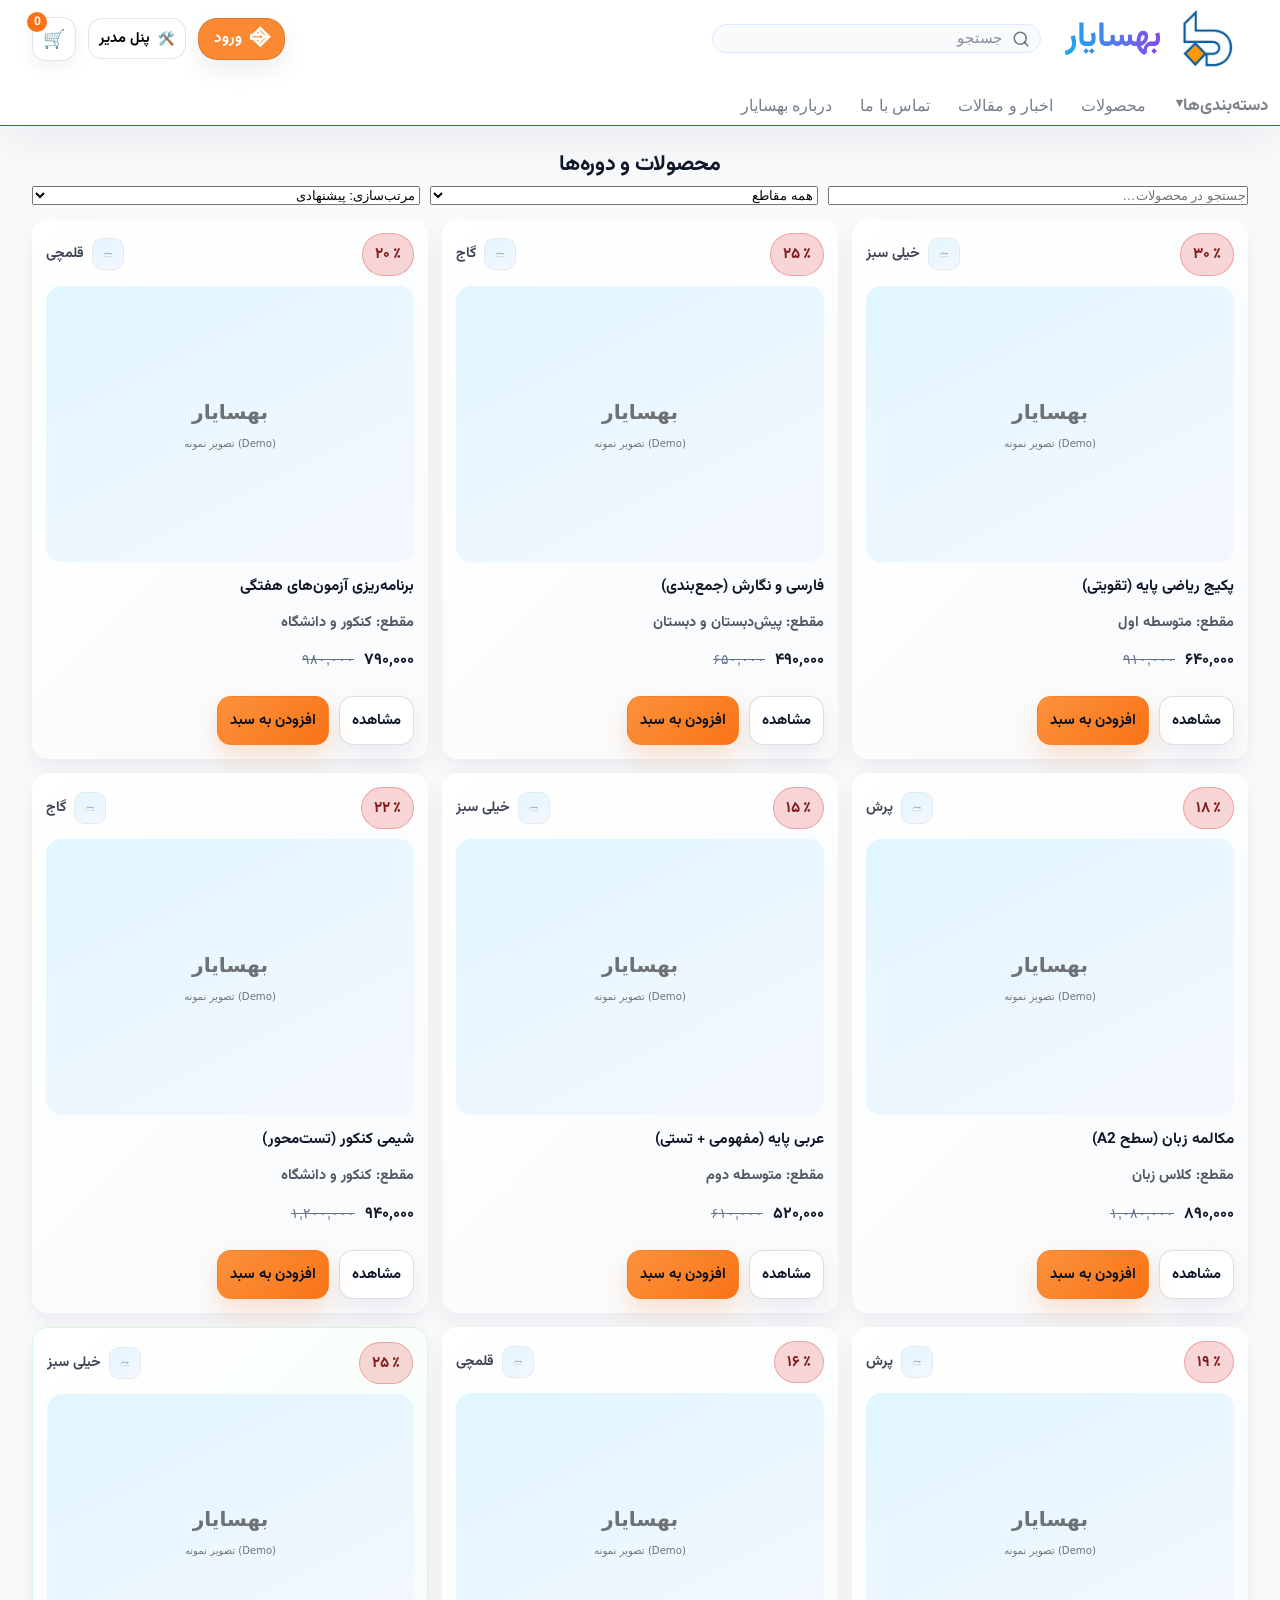
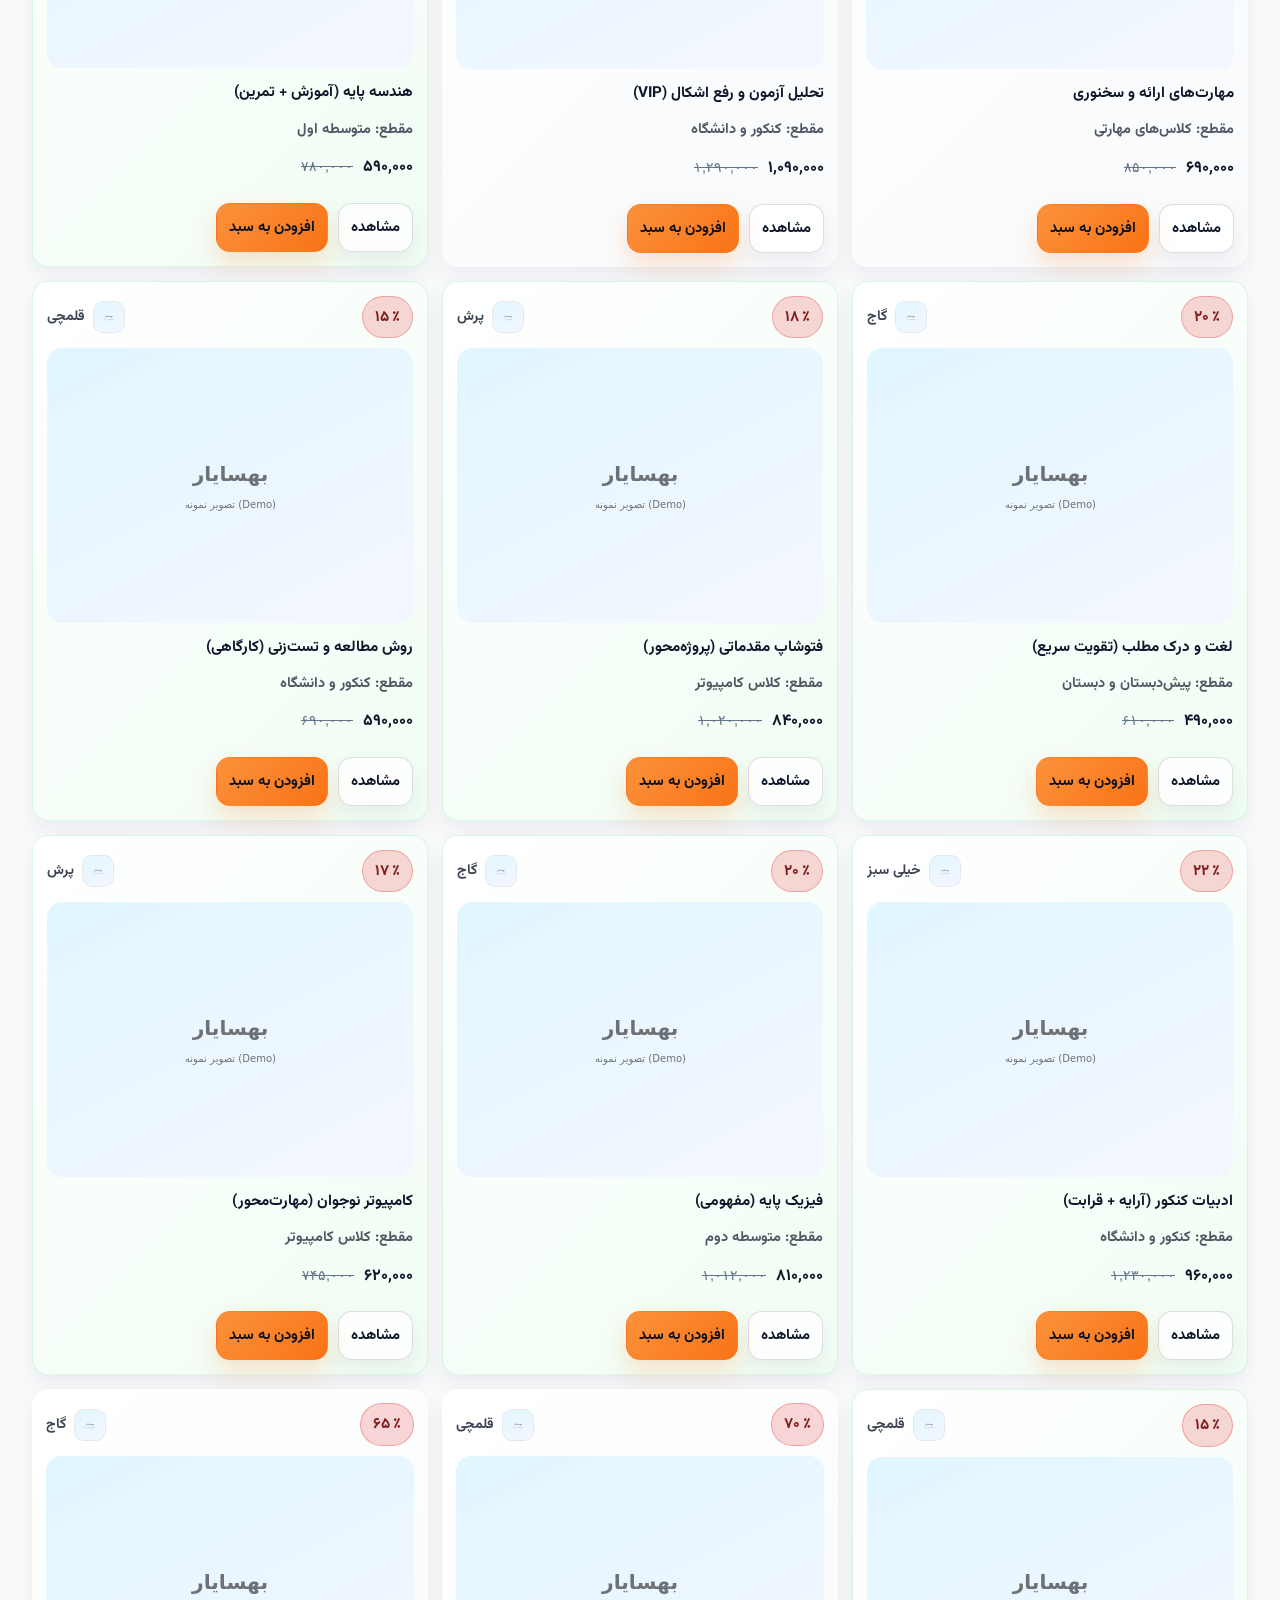
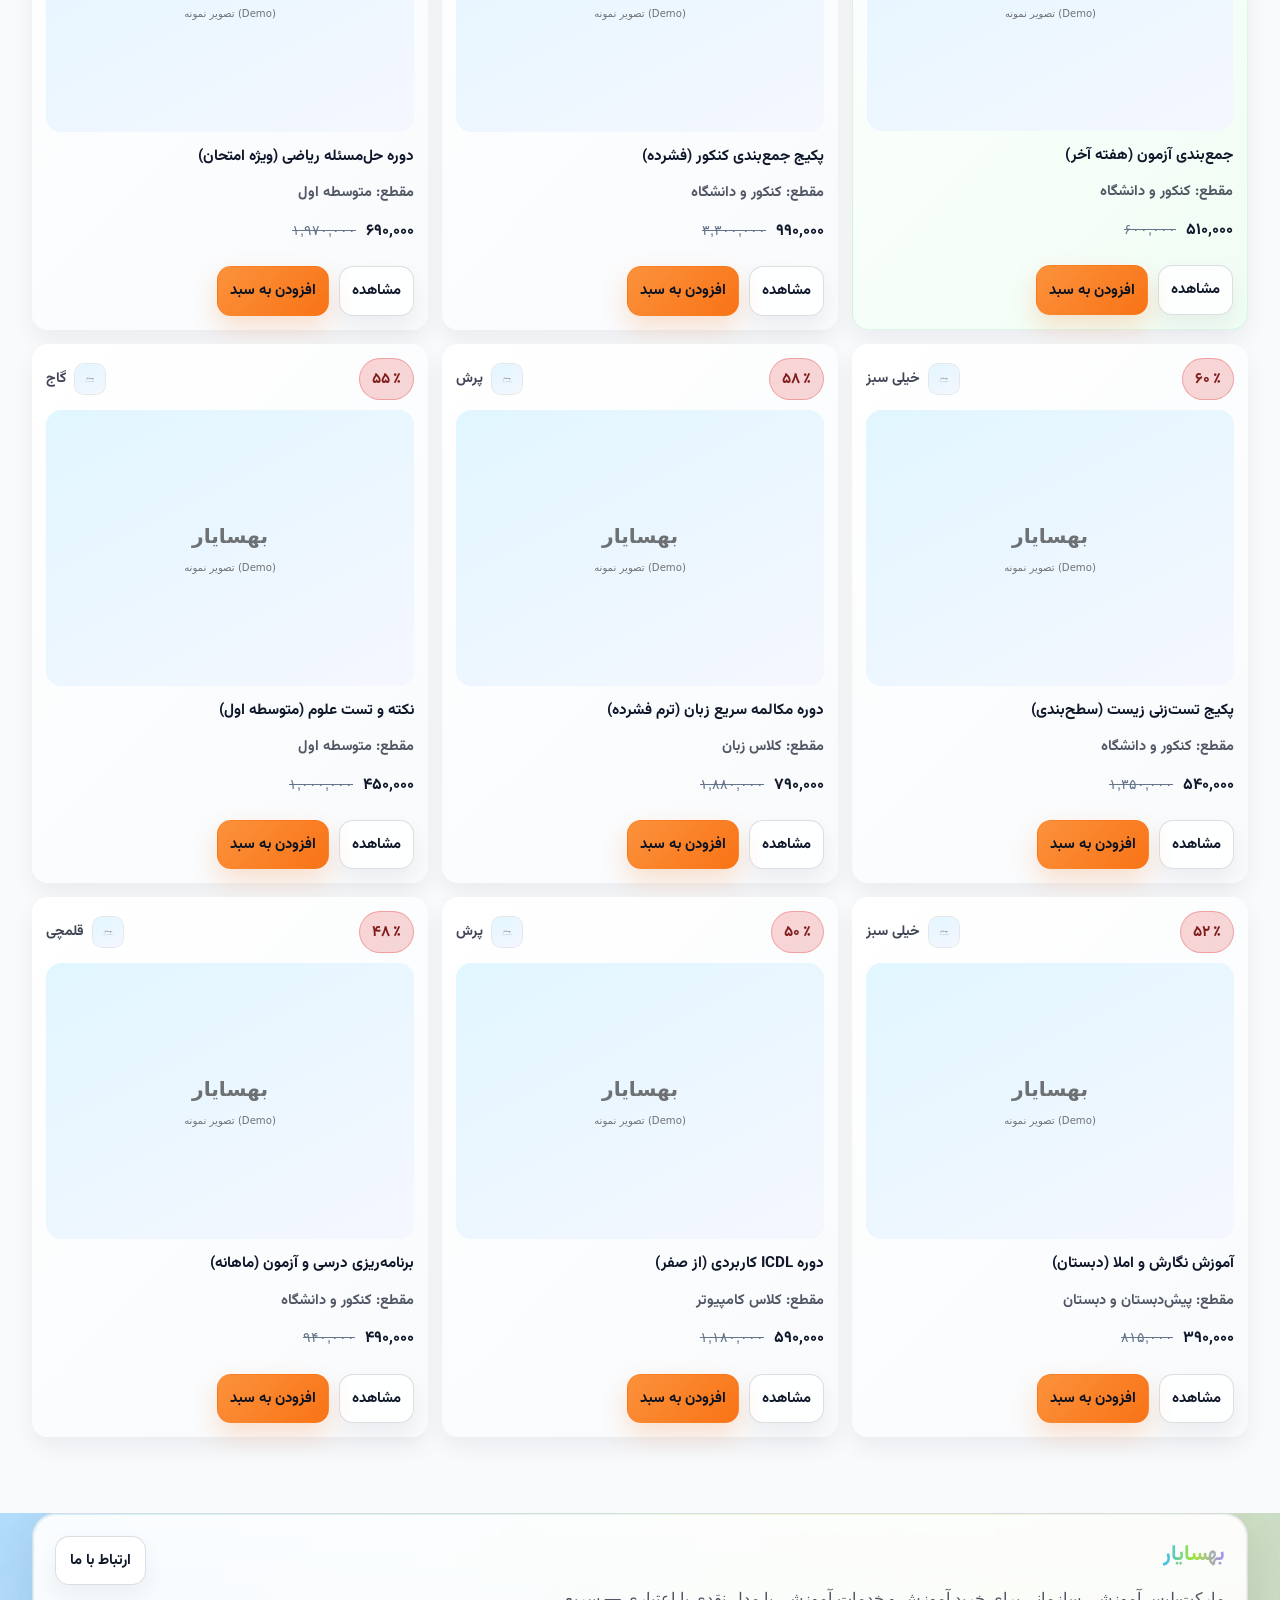
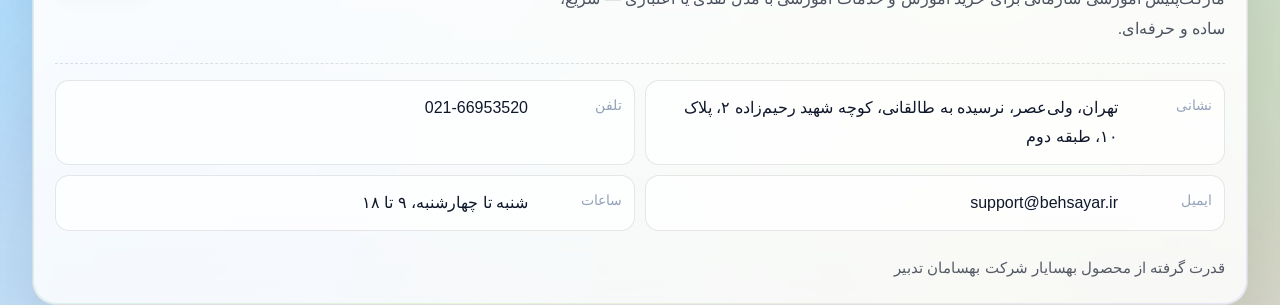
==== commit ab4a72aa: "Add files via upload" ====
--- a/products.html
+++ b/products.html
@@ -8,8 +8,7 @@
 <link href="styles.css" rel="stylesheet"/>
 <script defer="" src="app.js"></script>
 </head>
-<body class="page-home">
-<header class="site-header">
+<body class="page-home page-products"><header class="site-header">
 <div class="container">
 <!-- ===== Header Top (Desktop) ===== -->
 <div class="header-top header-top--dk2">
@@ -72,14 +71,17 @@
 <div class="um-sub" id="userMenuIdentity">—</div>
 <div class="um-sub" id="userMenuParent">—</div>
 </div>
-<a class="user-menu__link" data-admin-link="" hidden="" href="dashboard.html" id="userMenuAdminPage">صفحه مدیر</a>
-<a class="user-menu__link" href="#" id="userMenuOrders">سوابق خرید</a>
+
+<a class="user-menu__link" data-open-orders="" href="#" id="userMenuOrders">سوابق خرید</a>
 <a class="user-menu__link" href="dashboard.html#password" id="userMenuPassword">تغییر کلمه عبور</a>
 <button class="user-menu__logout" id="userMenuLogout" type="button">خروج</button>
 </div>
 </div>
 </div>
-<button aria-expanded="false" aria-haspopup="dialog" aria-label="سبد خرید" class="header-cart" id="headerCartBtn" type="button">
+<button aria-expanded="false" aria-haspopup="dialog" aria-label="پنل مدیر" class="header-admin" data-admin-link="" hidden="" id="headerAdminBtn" type="button">
+<span aria-hidden="true" class="header-admin__ico">🛠️</span>
+<span class="header-admin__txt">پنل مدیر</span>
+</button><button aria-expanded="false" aria-haspopup="dialog" aria-label="سبد خرید" class="header-cart" id="headerCartBtn" type="button">
 <span aria-hidden="true" class="header-cart__ico">🛒</span>
 <span aria-label="تعداد اقلام سبد" class="header-cart__badge" id="headerCartCount">0</span>
 </button>
@@ -633,16 +635,100 @@
 <div aria-label="سوابق خرید" aria-modal="true" class="orders-overlay" hidden="" id="ordersOverlay" role="dialog">
 <div class="orders-overlay__backdrop" data-orders-close=""></div>
 <div class="orders-overlay__panel" role="document">
-<div class="orders-head">
-<div class="orders-head__title" id="ordersOverlayTitle">سوابق خرید</div>
-<button aria-label="بستن" class="orders-head__close" data-orders-close="" type="button">×</button>
+<div class="orders-overlay__head">
+<div class="orders-overlay__title" id="ordersOverlayTitle">سوابق خرید</div>
+<button aria-label="بستن" class="orders-overlay__close" data-orders-close="" type="button">×</button>
+</div>
+<div class="orders-user-switch" hidden="" id="ordersUserSwitch">
+<label class="muted" for="ordersUserSelect">نمایش:</label>
+<select id="ordersUserSelect"></select>
 </div>
 <div class="orders-body">
-<div class="orders-switch" hidden="" id="ordersUserSwitch">
-<label class="label" for="ordersUserSelect">نمایش برای</label>
-<select class="input" id="ordersUserSelect"></select>
-</div>
-<div class="orders-list" id="ordersList"></div>
+<div id="ordersList"></div>
+</div>
+</div>
+</div><div aria-label="پنل مدیر" aria-modal="true" class="admin-overlay" hidden="" id="adminOverlay" role="dialog">
+<div class="admin-overlay__backdrop" data-admin-close=""></div>
+<div class="admin-overlay__panel" role="document">
+<div class="admin-overlay__head">
+<div class="admin-overlay__title">پنل مدیر</div>
+<button aria-label="بستن" class="admin-overlay__close" data-admin-close="" type="button">×</button>
+</div>
+<div aria-label="بخش‌های پنل مدیر" class="admin-tabs" role="tablist">
+<button aria-selected="true" class="admin-tab is-active" data-admin-tab="users" role="tab" type="button">مدیریت کاربران</button>
+<button aria-selected="false" class="admin-tab" data-admin-tab="catalog" role="tab" type="button">محصولات و خدمات</button>
+<button aria-selected="false" class="admin-tab" data-admin-tab="news" role="tab" type="button">اخبار و رویدادها</button>
+<button aria-selected="false" class="admin-tab" data-admin-tab="reports" role="tab" type="button">گزارشات</button>
+</div>
+<div class="admin-body">
+<section class="admin-section is-active" data-admin-panel="users">
+<div class="admin-toolbar">
+<div class="admin-filters">
+<input autocomplete="off" class="admin-input" id="adminUserQ" placeholder="جستجو نام / کدملی…" type="search"/>
+<select class="admin-select" id="adminUserRole">
+<option value="all">همه نقش‌ها</option>
+<option value="student">دانش‌آموز</option>
+<option value="staff">پرسنل</option>
+<option value="admin">مدیر سیستم</option>
+</select>
+</div>
+<div class="admin-actions">
+<div class="admin-credit-group">
+<input class="admin-input admin-input--num" id="adminCreditAmountAll" inputmode="numeric" min="0" placeholder="افزایش اعتبار" type="number"/>
+<select class="admin-select" id="adminCreditTargetAll">
+<option value="all">همه کاربران</option>
+<option value="student">همه دانش‌آموزها</option>
+<option value="staff">همه پرسنل‌ها</option>
+</select>
+<button class="btn btn-primary" id="adminCreditApplyAll" type="button">اعمال</button>
+</div>
+<button class="btn" id="adminExportUsers" type="button">خروجی CSV</button>
+</div>
+</div>
+<div class="admin-list" id="adminUsersList"></div>
+</section>
+<section class="admin-section" data-admin-panel="catalog">
+<div class="admin-toolbar">
+<div class="admin-filters">
+<select class="admin-select" id="adminCatalogType">
+<option value="product">محصول</option>
+<option value="service">خدمت</option>
+</select>
+<input class="admin-input" id="adminCatalogTitle" placeholder="عنوان" type="text"/>
+<input class="admin-input admin-input--num" id="adminCatalogPrice" inputmode="numeric" min="0" placeholder="قیمت (تومان)" type="number"/>
+<button class="btn btn-primary" id="adminCatalogAdd" type="button">افزودن</button>
+</div>
+</div>
+<div class="admin-list" id="adminCatalogList"></div>
+</section>
+<section class="admin-section" data-admin-panel="news">
+<div class="admin-toolbar">
+<div class="admin-filters">
+<input class="admin-input" id="adminNewsTitle" placeholder="عنوان خبر/رویداد" type="text"/>
+<input class="admin-input" id="adminNewsDate" placeholder="تاریخ (مثلاً 1404/11/01)" type="text"/>
+<button class="btn btn-primary" id="adminNewsAdd" type="button">افزودن</button>
+</div>
+</div>
+<div class="admin-list" id="adminNewsList"></div>
+</section>
+<section class="admin-section" data-admin-panel="reports">
+<div class="admin-toolbar">
+<div class="admin-filters">
+<input autocomplete="off" class="admin-input" id="adminReportQ" placeholder="فیلتر نام/کد…" type="search"/>
+<button class="btn" id="adminReportRefresh" type="button">به‌روزرسانی</button>
+</div>
+</div>
+<div class="admin-reports">
+<div class="admin-report-block">
+<div class="admin-report-title">گزارش تجمیعی کالا/خدمت</div>
+<div class="admin-list" id="adminAggReport"></div>
+</div>
+<div class="admin-report-block">
+<div class="admin-report-title">گزارش جزئی سفارش‌ها</div>
+<div class="admin-list" id="adminOrdersReport"></div>
+</div>
+</div>
+</section>
 </div>
 </div>
 </div>
@@ -743,5 +829,31 @@
 </form>
 </div>
 </div>
+<!-- Cart Drawer (shared) -->
+<div aria-label="سبد خرید" aria-modal="true" class="cart-drawer" hidden="" id="cartDrawer" role="dialog">
+<div class="cart-drawer__backdrop" data-cart-close=""></div>
+<div class="cart-drawer__panel" role="document">
+<div class="cart-drawer__head">
+<div class="cart-drawer__title">سبد خرید</div>
+<button aria-label="بستن" class="cart-drawer__close" data-cart-close="" type="button">×</button>
+</div>
+<div class="cart-drawer__body">
+<div class="cart-items" id="cartItems"></div>
+</div>
+<div class="cart-drawer__foot">
+<div class="cart-summary">
+<div class="cart-summary__row">
+<span>جمع کل</span>
+<strong id="cartTotal">0</strong>
+</div>
+<div class="cart-summary__hint" id="cartHint"></div>
+</div>
+<div class="cart-actions">
+<button class="btn btn-outline" data-cart-close="" type="button">ادامه خرید</button>
+<a class="btn btn-primary" href="checkout.html" id="cartCheckoutBtn">ادامه و پرداخت</a>
+</div>
+</div>
+</div>
+</div>
 </body>
 </html>
--- a/styles.css
+++ b/styles.css
@@ -583,7 +583,8 @@
 .site-footer .footer-contact-item .v{color:var(--text-1);word-break:break-word}
 .site-footer a.footer-contact-item{text-decoration:none;transition:transform .15s ease,box-shadow .15s ease,border-color .15s ease}.site-footer a.footer-contact-item:hover{transform:translateY(-2px);border-color:rgba(56,189,248,.35);box-shadow:0 18px 34px rgba(15,23,42,.09)}.site-footer a.footer-contact-item:active{transform:translateY(0)}.site-footer .footer-bottom{display:flex;align-items:center;justify-content:space-between;gap:12px;padding-top:14px;margin-top:10px}.site-footer .footer-copy{font-size:.92rem;color:rgba(15,23,42,.70)}@media(max-width:768px){.site-footer{padding-top:46px}.site-footer .footer-surface{padding:18px;border-radius:22px}.site-footer .footer-top{grid-template-columns:1fr;gap:14px}.site-footer .footer-actions{justify-content:flex-start}.site-footer .footer-contact{grid-template-columns:1fr}.site-footer .footer-contact-item{grid-template-columns:76px 1fr}}@media(prefers-reduced-motion:reduce){.site-footer .footer-bg::before,.site-footer .footer-bg::after{animation:none !important}}@keyframes footerFloat{0%{transform:translate3d(0,0,0)scale(1)}50%{transform:translate3d(0,-10px,0)scale(1.04)}100%{transform:translate3d(0,0,0)scale(1)}}@keyframes footerFloat2{0%{transform:translate3d(0,0,0)scale(1)rotate(0deg)}50%{transform:translate3d(0,12px,0)scale(1.03)rotate(6deg)}100%{transform:translate3d(0,0,0)scale(1)rotate(0deg)}}.page-home .header-top--dk{display:grid;grid-template-columns:1fr auto 1fr;align-items:center;gap:14px;padding-block:10px}.page-home .brand-area--center{justify-content:center}.page-home .brand-link{display:flex;align-items:center;gap:12px;text-decoration:none;padding:6px 10px;border-radius:16px}.page-home .brand-link:hover{background:rgba(255,255,255,0.55)}.page-home .brand-name{font-size:22px;line-height:1.1;font-weight:900;letter-spacing:-0.2px}
 .page-home .header-search:focus-within{opacity:1}
-.page-home .main-nav .nav-item:first-child .nav-link,.page-home .main-nav .nav-item:first-child button{background:linear-gradient(135deg,rgba(163,230,53,0.35),rgba(56,189,248,0.25));border:1px solid rgba(15,23,42,0.10);box-shadow:0 10px 22px rgba(15,23,42,0.10);border-radius:14px;padding:10px 12px}.page-home .main-nav .nav-item:first-child .nav-link:hover,.page-home .main-nav .nav-item:first-child button:hover{transform:translateY(-1px)}.page-home .user-actions{display:flex;align-items:center;gap:10px}.page-home .user-menu{position:relative}.page-home .user-menu__trigger{display:flex;align-items:center;gap:10px;min-height:44px;padding:8px 10px;border-radius:999px;border:1px solid rgba(15,23,42,0.12);background:rgba(255,255,255,0.78);backdrop-filter:blur(10px);box-shadow:0 10px 22px rgba(15,23,42,0.10);cursor:pointer}.page-home .user-menu__trigger:hover{background:rgba(255,255,255,0.92)}.page-home .user-menu__avatar{width:32px;height:32px;border-radius:999px;object-fit:cover;border:2px solid rgba(56,189,248,0.35)}.page-home .user-menu__label{font-weight:900;font-size:13px;white-space:nowrap}.page-home .user-menu__credit-badge{display:inline-flex;align-items:center;gap:6px;padding:6px 10px;border-radius:999px;background:rgba(249,115,22,0.16);border:1px solid rgba(249,115,22,0.22);font-weight:900;font-size:12px;white-space:nowrap}.page-home .user-menu__chevron{opacity:0.7;font-size:14px}.page-home .user-menu__dropdown{position:absolute;top:calc(100%+10px);left:0;min-width:260px;padding:12px;border-radius:16px;background:rgba(255,255,255,0.92);border:1px solid rgba(15,23,42,0.12);box-shadow:0 22px 60px rgba(15,23,42,0.18);backdrop-filter:blur(12px);z-index:9999}.page-home .user-menu__credit{display:flex;justify-content:space-between;align-items:center;padding:10px 12px;border-radius:14px;background:linear-gradient(135deg,rgba(249,115,22,0.18),rgba(163,230,53,0.14));border:1px solid rgba(15,23,42,0.08);margin-bottom:10px}.page-home .user-menu__credit .um-label{opacity:0.85;font-weight:800}.page-home .user-menu__credit .um-value{font-weight:950}.page-home .user-menu__identity{padding:6px 4px 10px;border-bottom:1px solid rgba(15,23,42,0.08);margin-bottom:10px}.page-home .user-menu__link{width:100%;display:flex;align-items:center;justify-content:flex-start;gap:10px;padding:10px 12px;border-radius:12px;text-decoration:none;border:1px solid transparent;background:transparent;font:inherit;cursor:pointer}.page-home .user-menu__link:hover{background:rgba(56,189,248,0.10);border-color:rgba(56,189,248,0.18)}@media(max-width:768px){.page-home .header-top--dk{grid-template-columns:1fr auto}.page-home .header-right{display:none}.page-home .brand-name{font-size:18px}}.page-home .site-header .header-top--dk{display:flex;flex-direction:row-reverse;align-items:center;justify-content:space-between;gap:14px}.page-home .site-header .header-right--brand{display:flex;align-items:center;min-width:180px}.page-home .site-header .brand-link--dk{display:flex;align-items:center;gap:10px;text-decoration:none}.page-home .site-header .brand-logo{display:inline-flex;align-items:center;justify-content:center;background:transparent !important;box-shadow:none !important;border:none !important;padding:0 !important}
+.page-home .main-nav .nav-item:first-child .nav-link,.page-home .main-nav .nav-item:first-child button{background:linear-gradient(135deg,rgba(163,230,53,0.35),rgba(56,189,248,0.25));border:1px solid rgba(15,23,42,0.10);box-shadow:0 10px 22px rgba(15,23,42,0.10);border-radius:14px;padding:10px 12px}.page-home .main-nav .nav-item:first-child .nav-link:hover,.page-home .main-nav .nav-item:first-child button:hover{transform:translateY(-1px)}.page-home .user-actions{display:flex;align-items:center;gap:10px}.page-home .user-menu{position:relative}.page-home .user-menu__trigger{display:flex;align-items:center;gap:10px;min-height:44px;padding:8px 10px;border-radius:999px;border:1px solid rgba(15,23,42,0.12);background:rgba(255,255,255,0.78);backdrop-filter:blur(10px);box-shadow:0 10px 22px rgba(15,23,42,0.10);cursor:pointer}.page-home .user-menu__trigger:hover{background:rgba(255,255,255,0.92)}.page-home .user-menu__avatar{width:32px;height:32px;border-radius:999px;object-fit:cover;border:2px solid rgba(56,189,248,0.35)}.page-home .user-menu__label{font-weight:900;font-size:13px;white-space:nowrap}.page-home .user-menu__credit-badge{display:inline-flex;align-items:center;gap:6px;padding:6px 10px;border-radius:999px;background:rgba(249,115,22,0.16);border:1px solid rgba(249,115,22,0.22);font-weight:900;font-size:12px;white-space:nowrap}.page-home .user-menu__chevron{opacity:0.7;font-size:14px}
+.page-home .user-menu__credit{display:flex;justify-content:space-between;align-items:center;padding:10px 12px;border-radius:14px;background:linear-gradient(135deg,rgba(249,115,22,0.18),rgba(163,230,53,0.14));border:1px solid rgba(15,23,42,0.08);margin-bottom:10px}.page-home .user-menu__credit .um-label{opacity:0.85;font-weight:800}.page-home .user-menu__credit .um-value{font-weight:950}.page-home .user-menu__identity{padding:6px 4px 10px;border-bottom:1px solid rgba(15,23,42,0.08);margin-bottom:10px}.page-home .user-menu__link{width:100%;display:flex;align-items:center;justify-content:flex-start;gap:10px;padding:10px 12px;border-radius:12px;text-decoration:none;border:1px solid transparent;background:transparent;font:inherit;cursor:pointer}.page-home .user-menu__link:hover{background:rgba(56,189,248,0.10);border-color:rgba(56,189,248,0.18)}@media(max-width:768px){.page-home .header-top--dk{grid-template-columns:1fr auto}.page-home .header-right{display:none}.page-home .brand-name{font-size:18px}}.page-home .site-header .header-top--dk{display:flex;flex-direction:row-reverse;align-items:center;justify-content:space-between;gap:14px}.page-home .site-header .header-right--brand{display:flex;align-items:center;min-width:180px}.page-home .site-header .brand-link--dk{display:flex;align-items:center;gap:10px;text-decoration:none}.page-home .site-header .brand-logo{display:inline-flex;align-items:center;justify-content:center;background:transparent !important;box-shadow:none !important;border:none !important;padding:0 !important}
 
   
   .site-header .brand-link:hover .brand-title,
@@ -1352,15 +1353,7 @@
   box-shadow:0 10px 24px rgba(17,24,39,.08);
 }
 .um-avatar img{width:36px;height:36px;border-radius:999px;object-fit:cover}
-.user-menu__dropdown{
-  width:min(320px, 92vw);
-  margin-top:10px;
-  border-radius:16px;
-  border:1px solid rgba(124,58,237,.18);
-  background:linear-gradient(135deg,rgba(255,255,255,.98),rgba(248,250,252,.92));
-  box-shadow:0 18px 44px rgba(17,24,39,.14);
-  overflow:hidden;
-}
+
 .um-head{padding:12px 14px;border-bottom:1px solid rgba(17,24,39,.08)}
 .um-credit{font-weight:900;color:rgba(234,88,12,.95);margin-bottom:6px}
 .user-menu__link,.user-menu__logout{
@@ -2134,3 +2127,237 @@
   .pay-grid { grid-template-columns: 1fr; }
 }
 
+/* ================================
+   Admin + Orders Overlays (MVP)
+================================== */
+.orders-overlay,
+.admin-overlay{
+  position: fixed;
+  inset: 0;
+  z-index: 1350;
+}
+.orders-overlay[hidden],
+.admin-overlay[hidden]{ display:none !important; }
+
+.orders-overlay__backdrop,
+.admin-overlay__backdrop{
+  position:absolute;
+  inset:0;
+  background: rgba(0,0,0,.45);
+}
+
+.orders-overlay__panel,
+.admin-overlay__panel{
+  position: relative;
+  width: min(980px, calc(100% - 24px));
+  max-height: calc(100% - 24px);
+  margin: 12px auto;
+  background: var(--surface, #fff);
+  border-radius: 16px;
+  box-shadow: 0 18px 50px rgba(0,0,0,.25);
+  overflow: hidden;
+  display:flex;
+  flex-direction: column;
+}
+
+.orders-overlay__head,
+.admin-overlay__head{
+  display:flex;
+  align-items:center;
+  justify-content: space-between;
+  gap: 12px;
+  padding: 12px 14px;
+  border-bottom: 1px solid rgba(0,0,0,.08);
+}
+
+.orders-overlay__title,
+.admin-overlay__title{
+  font-weight: 800;
+  font-size: 1.05rem;
+}
+
+.orders-overlay__close,
+.admin-overlay__close{
+  width: 38px;
+  height: 38px;
+  border-radius: 12px;
+  border: 1px solid rgba(0,0,0,.1);
+  background: transparent;
+  cursor: pointer;
+  font-size: 22px;
+  line-height: 1;
+}
+
+.orders-body{
+  padding: 12px 14px 16px;
+  overflow:auto;
+}
+
+.orders-user-switch{
+  display:flex;
+  gap: 10px;
+  align-items:center;
+  padding: 10px 14px;
+  border-bottom: 1px solid rgba(0,0,0,.06);
+}
+
+.orders-card{
+  border: 1px solid rgba(0,0,0,.08);
+  border-radius: 16px;
+  padding: 12px;
+  margin: 10px 0;
+  background: rgba(255,255,255,.98);
+}
+
+.orders-card__head{
+  display:flex;
+  justify-content: space-between;
+  gap: 12px;
+  align-items: baseline;
+  margin-bottom: 8px;
+}
+.orders-card__trk strong{ font-weight: 800; }
+.orders-card__meta{
+  display:flex;
+  flex-wrap: wrap;
+  gap: 8px;
+  margin-bottom: 10px;
+}
+.pill{
+  display:inline-flex;
+  align-items:center;
+  padding: 6px 10px;
+  border-radius: 999px;
+  font-size: .85rem;
+  border: 1px solid rgba(0,0,0,.08);
+  background: rgba(0,0,0,.03);
+}
+.pill--muted{ opacity:.85; }
+.pill--accent{ font-weight: 800; }
+
+.installments{
+  margin-top: 10px;
+  padding-top: 10px;
+  border-top: 1px dashed rgba(0,0,0,.15);
+}
+.installments__title{ font-weight: 800; margin-bottom: 6px; }
+.installment-row{
+  display:flex;
+  justify-content: space-between;
+  gap: 10px;
+  padding: 8px 10px;
+  border-radius: 12px;
+  background: rgba(0,0,0,.03);
+  font-size: .92rem;
+}
+.installment-row strong{ font-weight: 800; }
+
+/* Header admin button */
+.header-admin{
+  display:inline-flex;
+  align-items:center;
+  gap: 8px;
+  padding: 8px 10px;
+  border-radius: 14px;
+  border: 1px solid rgba(0,0,0,.10);
+  background: rgba(255,255,255,.85);
+  cursor: pointer;
+}
+.header-admin__txt{
+  font-weight: 800;
+  font-size: .9rem;
+}
+
+/* Admin */
+.admin-tabs{
+  display:flex;
+  gap: 8px;
+  padding: 10px 14px;
+  border-bottom: 1px solid rgba(0,0,0,.06);
+  overflow:auto;
+}
+.admin-tab{
+  border: 1px solid rgba(0,0,0,.10);
+  background: rgba(0,0,0,.03);
+  border-radius: 999px;
+  padding: 8px 12px;
+  cursor:pointer;
+  font-weight: 800;
+  white-space: nowrap;
+}
+.admin-tab.is-active{ background: rgba(0,0,0,.08); }
+
+.admin-body{
+  padding: 12px 14px 16px;
+  overflow:auto;
+}
+.admin-section{ display:none; }
+.admin-section.is-active{ display:block; }
+
+.admin-toolbar{
+  display:flex;
+  flex-wrap: wrap;
+  gap: 10px;
+  align-items:center;
+  justify-content: space-between;
+  margin-bottom: 10px;
+}
+.admin-filters, .admin-actions{
+  display:flex;
+  flex-wrap: wrap;
+  gap: 8px;
+  align-items:center;
+}
+.admin-input, .admin-select{
+  border: 1px solid rgba(0,0,0,.12);
+  border-radius: 12px;
+  padding: 10px 12px;
+  background: #fff;
+  min-width: 160px;
+}
+
+.admin-list{
+  display:flex;
+  flex-direction: column;
+  gap: 10px;
+}
+
+.admin-user-card{
+  border: 1px solid rgba(0,0,0,.08);
+  border-radius: 16px;
+  padding: 12px;
+  background: rgba(255,255,255,.98);
+  display:flex;
+  flex-wrap: wrap;
+  gap: 10px;
+  align-items:center;
+  justify-content: space-between;
+}
+.admin-user-main{
+  display:flex;
+  gap: 10px;
+  align-items:center;
+  min-width: 260px;
+}
+.admin-user-avatar{
+  width: 44px;
+  height: 44px;
+  border-radius: 999px;
+  object-fit: cover;
+  border: 1px solid rgba(0,0,0,.10);
+  background: rgba(0,0,0,.03);
+}
+.admin-user-name{ font-weight: 900; }
+.admin-user-meta{ font-size:.88rem; opacity:.9; margin-top:2px; }
+
+@media (max-width: 560px){
+  .orders-overlay__panel,
+  .admin-overlay__panel{
+    width: calc(100% - 12px);
+    margin: 6px auto;
+    border-radius: 14px;
+    max-height: calc(100% - 12px);
+  }
+  .header-admin__txt{ display:none; }
+  .admin-input, .admin-select{ min-width: 0; flex: 1 1 140px; }
+}
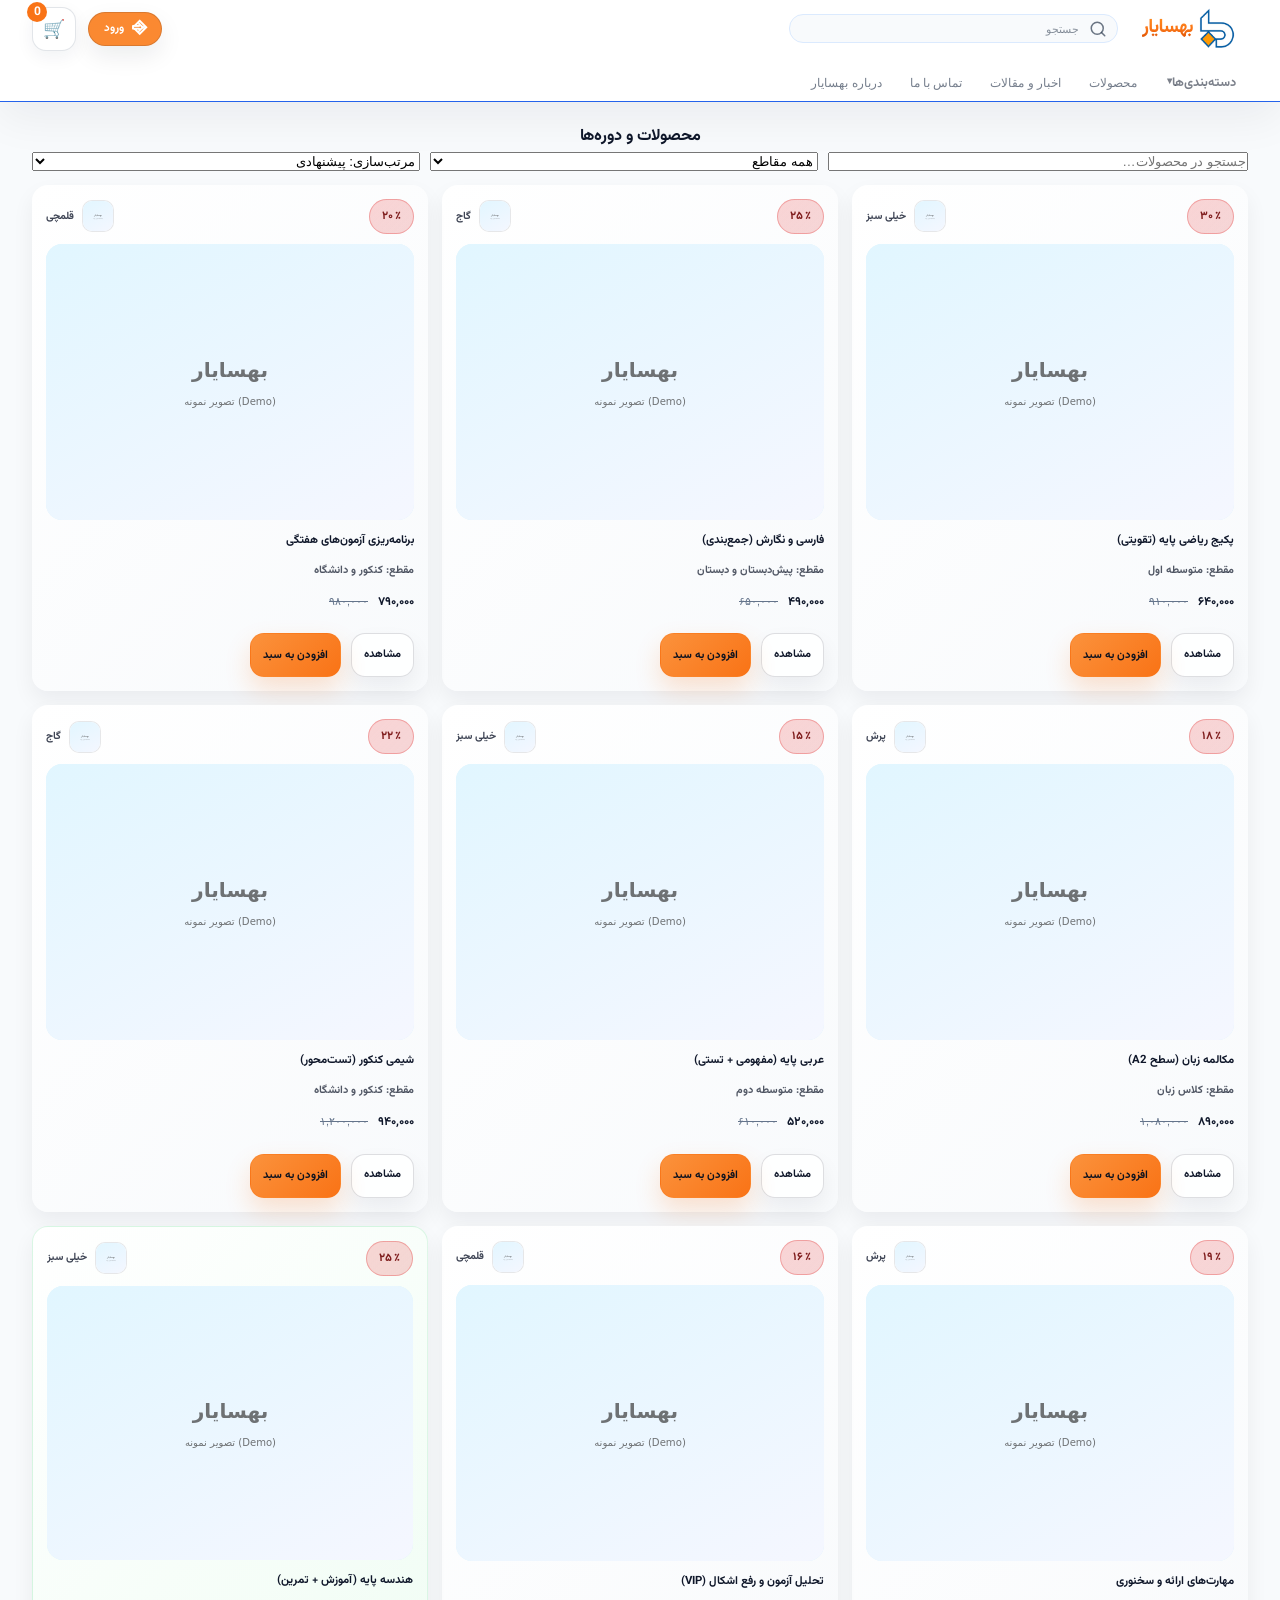
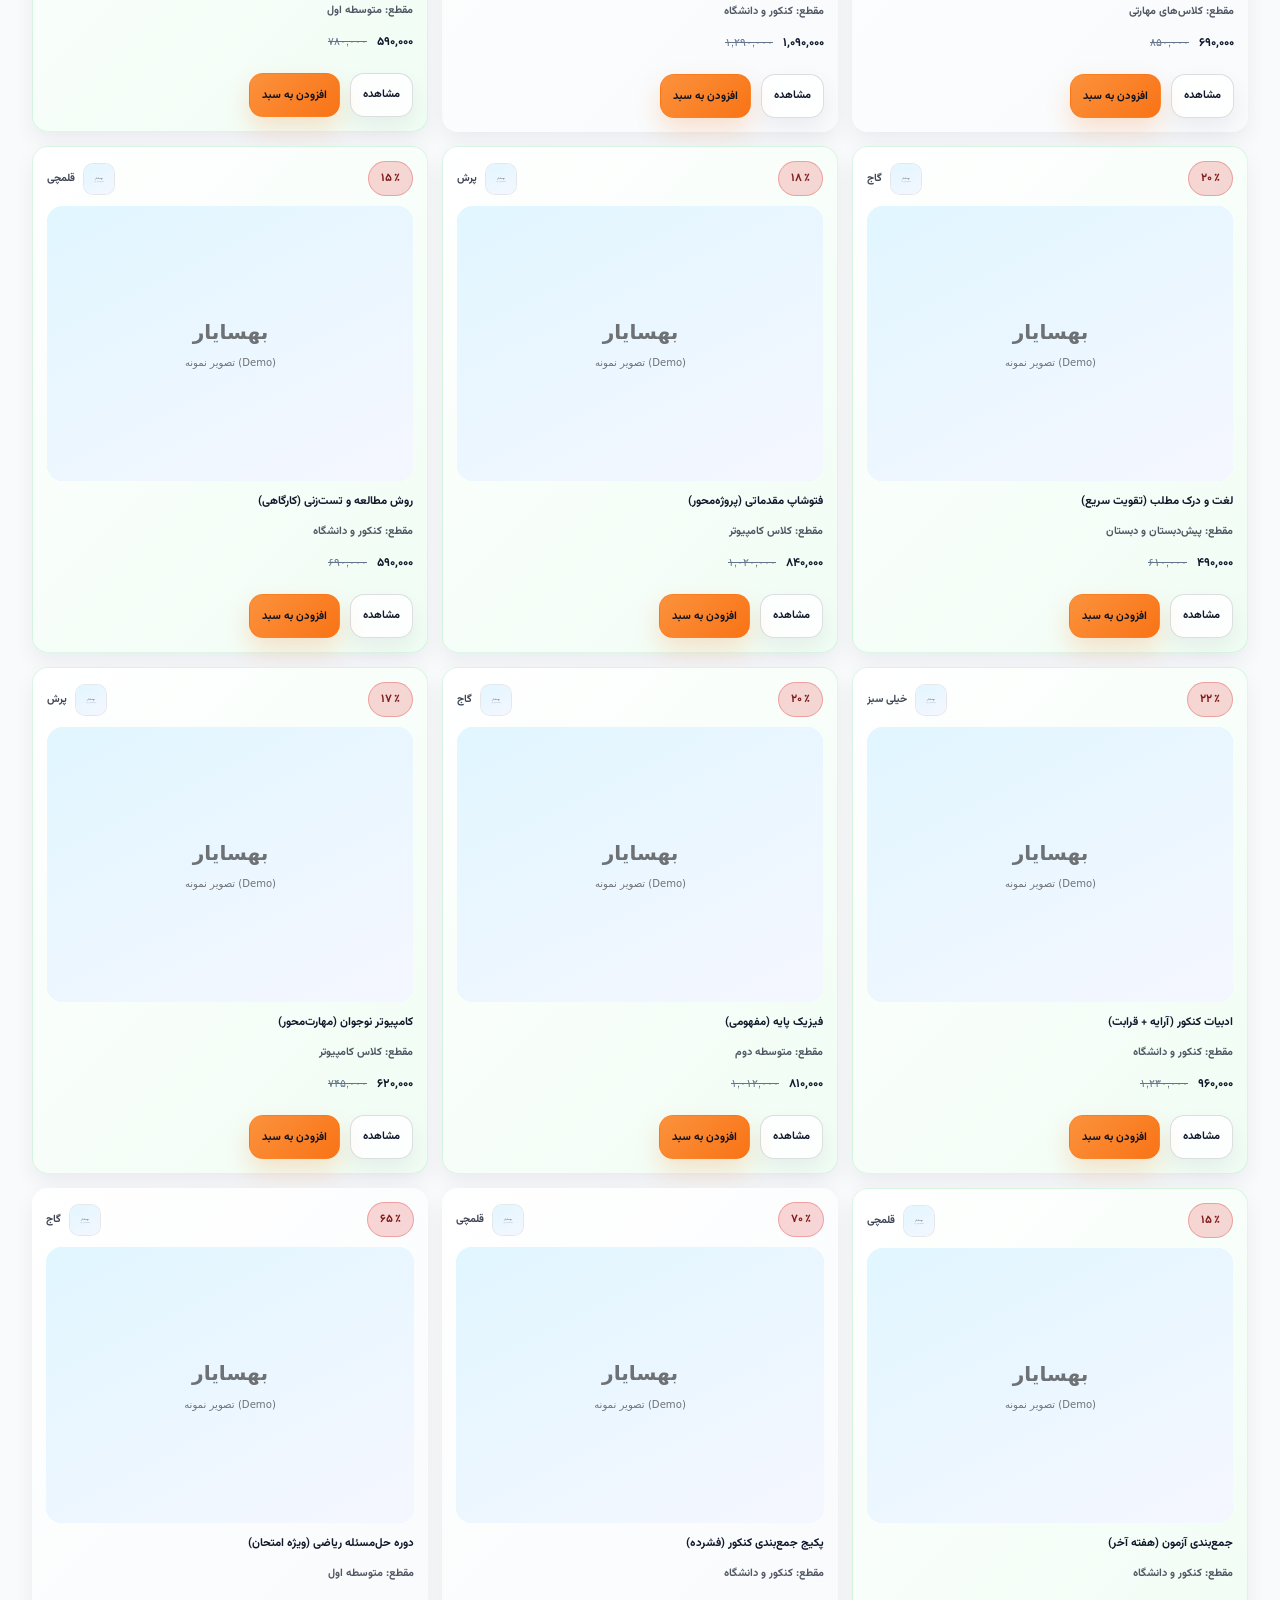
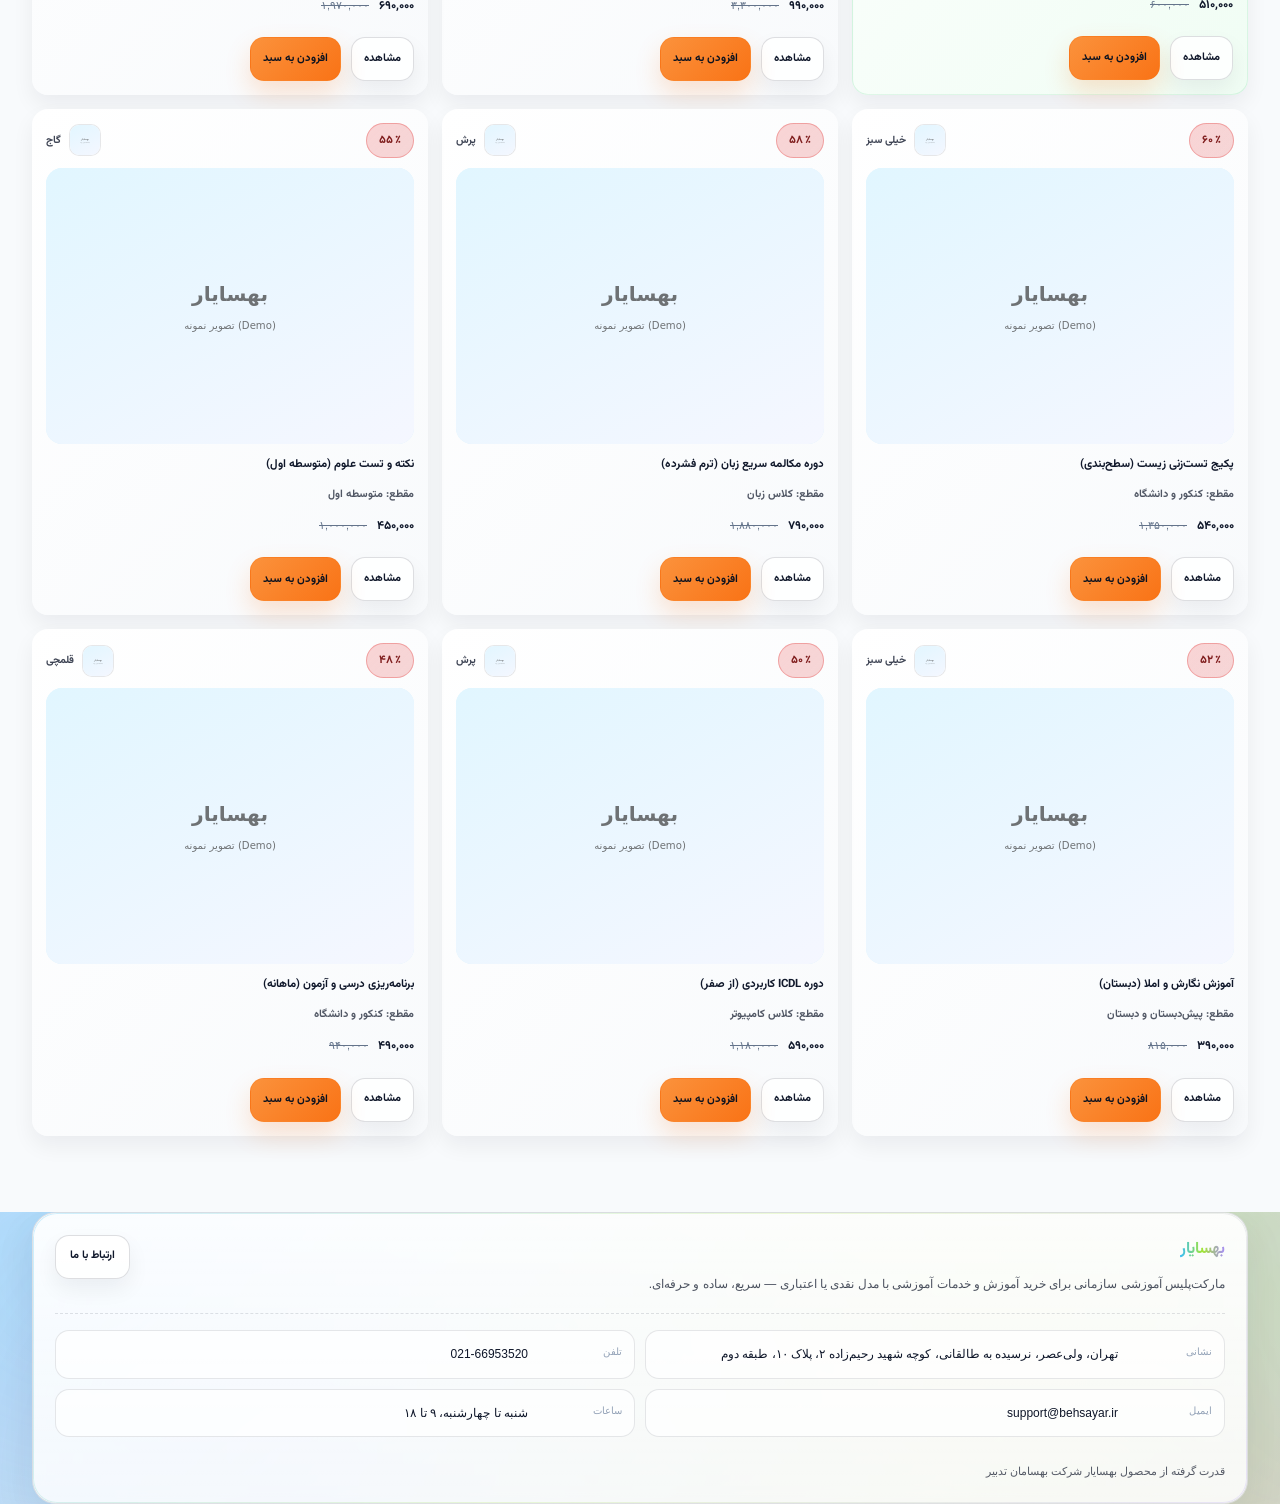
==== commit 48011f42: "Add files via upload" ====
--- a/products.html
+++ b/products.html
@@ -52,7 +52,7 @@
 <button class="btn btn-primary auth-submit" type="submit">ورود</button>
 <div class="auth-links">
 <a href="register.html">ثبت‌نام</a>
-<a href="login.html">فراموشی رمز عبور</a>
+<a href="#" data-forgot-password>فراموشی رمز عبور</a>
 </div>
 </form>
 </div>
@@ -73,7 +73,7 @@
 </div>
 
 <a class="user-menu__link" data-open-orders="" href="#" id="userMenuOrders">سوابق خرید</a>
-<a class="user-menu__link" href="dashboard.html#password" id="userMenuPassword">تغییر کلمه عبور</a>
+<a class="user-menu__link" href="#" id="userMenuPassword" data-open-password-change>تغییر کلمه عبور</a>
 <button class="user-menu__logout" id="userMenuLogout" type="button">خروج</button>
 </div>
 </div>
@@ -720,6 +720,10 @@
 </div>
 <div class="admin-reports">
 <div class="admin-report-block">
+<div class="admin-report-title">گزارشات کلی بهسایار</div>
+<div class="admin-list" id="adminOverallReport"></div>
+</div>
+<div class="admin-report-block">
 <div class="admin-report-title">گزارش تجمیعی کالا/خدمت</div>
 <div class="admin-list" id="adminAggReport"></div>
 </div>
--- a/styles.css
+++ b/styles.css
@@ -88,7 +88,7 @@
   box-sizing:border-box
 }
 html{
-  font-size:16px;
+  font-size:12px;
   font-family:"Vazirmatn",-apple-system,BlinkMacSystemFont,sans-serif
 }
 body{
@@ -261,12 +261,16 @@
   display:flex;
   align-items:center;
   gap:8px;
-  margin:0;
+  margin: ;
   padding:0;
   flex-wrap:wrap;
   overflow:visible;
   padding-bottom:0
 }
+.main-nav.main-nav--muted{
+  margin-inline-start: 32px;
+}
+
 .nav-item{
   position:relative;
   flex:0 0 auto
@@ -581,7 +585,9 @@
 }
 .site-footer .footer-actions .btn{min-height:44px}.site-footer .footer-actions .btn-primary{box-shadow:0 14px 26px rgba(249,115,22,.18)}.site-footer .footer-contact{display:grid;grid-template-columns:repeat(2,minmax(0,1fr));gap:10px;padding-top:16px;border-top:1px dashed rgba(15,23,42,.12);margin-top:18px}.site-footer .footer-contact-item{display:grid;grid-template-columns:84px 1fr;gap:10px;align-items:start;padding:12px 12px;border-radius:14px;background:rgba(255,255,255,.70);border:1px solid rgba(15,23,42,.10)}.site-footer .footer-contact-item .k{font-size:.85rem;color:var(--muted)}
 .site-footer .footer-contact-item .v{color:var(--text-1);word-break:break-word}
-.site-footer a.footer-contact-item{text-decoration:none;transition:transform .15s ease,box-shadow .15s ease,border-color .15s ease}.site-footer a.footer-contact-item:hover{transform:translateY(-2px);border-color:rgba(56,189,248,.35);box-shadow:0 18px 34px rgba(15,23,42,.09)}.site-footer a.footer-contact-item:active{transform:translateY(0)}.site-footer .footer-bottom{display:flex;align-items:center;justify-content:space-between;gap:12px;padding-top:14px;margin-top:10px}.site-footer .footer-copy{font-size:.92rem;color:rgba(15,23,42,.70)}@media(max-width:768px){.site-footer{padding-top:46px}.site-footer .footer-surface{padding:18px;border-radius:22px}.site-footer .footer-top{grid-template-columns:1fr;gap:14px}.site-footer .footer-actions{justify-content:flex-start}.site-footer .footer-contact{grid-template-columns:1fr}.site-footer .footer-contact-item{grid-template-columns:76px 1fr}}@media(prefers-reduced-motion:reduce){.site-footer .footer-bg::before,.site-footer .footer-bg::after{animation:none !important}}@keyframes footerFloat{0%{transform:translate3d(0,0,0)scale(1)}50%{transform:translate3d(0,-10px,0)scale(1.04)}100%{transform:translate3d(0,0,0)scale(1)}}@keyframes footerFloat2{0%{transform:translate3d(0,0,0)scale(1)rotate(0deg)}50%{transform:translate3d(0,12px,0)scale(1.03)rotate(6deg)}100%{transform:translate3d(0,0,0)scale(1)rotate(0deg)}}.page-home .header-top--dk{display:grid;grid-template-columns:1fr auto 1fr;align-items:center;gap:14px;padding-block:10px}.page-home .brand-area--center{justify-content:center}.page-home .brand-link{display:flex;align-items:center;gap:12px;text-decoration:none;padding:6px 10px;border-radius:16px}.page-home .brand-link:hover{background:rgba(255,255,255,0.55)}.page-home .brand-name{font-size:22px;line-height:1.1;font-weight:900;letter-spacing:-0.2px}
+.site-footer a.footer-contact-item{text-decoration:none;transition:transform .15s ease,box-shadow .15s ease,border-color .15s ease}.site-footer a.footer-contact-item:hover{transform:translateY(-2px);border-color:rgba(56,189,248,.35);box-shadow:0 18px 34px rgba(15,23,42,.09)}.site-footer a.footer-contact-item:active{transform:translateY(0)}.site-footer .footer-bottom{display:flex;align-items:center;justify-content:space-between;gap:12px;padding-top:14px;margin-top:10px}.site-footer .footer-copy{font-size:.92rem;color:rgba(15,23,42,.70)}@media(max-width:768px){.site-footer{padding-top:46px}.site-footer .footer-surface{padding:18px;border-radius:22px}.site-footer .footer-top{grid-template-columns:1fr;gap:14px}.site-footer .footer-actions{justify-content:flex-start}.site-footer .footer-contact{grid-template-columns:1fr}.site-footer .footer-contact-item{grid-template-columns:76px 1fr}}@media(prefers-reduced-motion:reduce){.site-footer .footer-bg::before,.site-footer .footer-bg::after{animation:none !important}}@keyframes footerFloat{0%{transform:translate3d(0,0,0)scale(1)}50%{transform:translate3d(0,-10px,0)scale(1.04)}100%{transform:translate3d(0,0,0)scale(1)}}@keyframes footerFloat2{0%{transform:translate3d(0,0,0)scale(1)rotate(0deg)}50%{transform:translate3d(0,12px,0)scale(1.03)rotate(6deg)}100%{transform:translate3d(0,0,0)scale(1)rotate(0deg)}}.page-home .header-top--dk{display:grid;grid-template-columns:1fr auto 1fr;align-items:center;gap:14px;padding-block:10px}.page-home .brand-area--center{justify-content:center}
+.page-home .brand-link{display:flex;align-items:center;text-decoration:none;padding:6px 10px;border-radius:16px}
+.page-home .brand-link:hover{background:rgba(255,255,255,0.55)}.page-home .brand-name{font-size:22px;line-height:1.1;font-weight:900;letter-spacing:-0.2px}
 .page-home .header-search:focus-within{opacity:1}
 .page-home .main-nav .nav-item:first-child .nav-link,.page-home .main-nav .nav-item:first-child button{background:linear-gradient(135deg,rgba(163,230,53,0.35),rgba(56,189,248,0.25));border:1px solid rgba(15,23,42,0.10);box-shadow:0 10px 22px rgba(15,23,42,0.10);border-radius:14px;padding:10px 12px}.page-home .main-nav .nav-item:first-child .nav-link:hover,.page-home .main-nav .nav-item:first-child button:hover{transform:translateY(-1px)}.page-home .user-actions{display:flex;align-items:center;gap:10px}.page-home .user-menu{position:relative}.page-home .user-menu__trigger{display:flex;align-items:center;gap:10px;min-height:44px;padding:8px 10px;border-radius:999px;border:1px solid rgba(15,23,42,0.12);background:rgba(255,255,255,0.78);backdrop-filter:blur(10px);box-shadow:0 10px 22px rgba(15,23,42,0.10);cursor:pointer}.page-home .user-menu__trigger:hover{background:rgba(255,255,255,0.92)}.page-home .user-menu__avatar{width:32px;height:32px;border-radius:999px;object-fit:cover;border:2px solid rgba(56,189,248,0.35)}.page-home .user-menu__label{font-weight:900;font-size:13px;white-space:nowrap}.page-home .user-menu__credit-badge{display:inline-flex;align-items:center;gap:6px;padding:6px 10px;border-radius:999px;background:rgba(249,115,22,0.16);border:1px solid rgba(249,115,22,0.22);font-weight:900;font-size:12px;white-space:nowrap}.page-home .user-menu__chevron{opacity:0.7;font-size:14px}
 .page-home .user-menu__credit{display:flex;justify-content:space-between;align-items:center;padding:10px 12px;border-radius:14px;background:linear-gradient(135deg,rgba(249,115,22,0.18),rgba(163,230,53,0.14));border:1px solid rgba(15,23,42,0.08);margin-bottom:10px}.page-home .user-menu__credit .um-label{opacity:0.85;font-weight:800}.page-home .user-menu__credit .um-value{font-weight:950}.page-home .user-menu__identity{padding:6px 4px 10px;border-bottom:1px solid rgba(15,23,42,0.08);margin-bottom:10px}.page-home .user-menu__link{width:100%;display:flex;align-items:center;justify-content:flex-start;gap:10px;padding:10px 12px;border-radius:12px;text-decoration:none;border:1px solid transparent;background:transparent;font:inherit;cursor:pointer}.page-home .user-menu__link:hover{background:rgba(56,189,248,0.10);border-color:rgba(56,189,248,0.18)}@media(max-width:768px){.page-home .header-top--dk{grid-template-columns:1fr auto}.page-home .header-right{display:none}.page-home .brand-name{font-size:18px}}.page-home .site-header .header-top--dk{display:flex;flex-direction:row-reverse;align-items:center;justify-content:space-between;gap:14px}.page-home .site-header .header-right--brand{display:flex;align-items:center;min-width:180px}.page-home .site-header .brand-link--dk{display:flex;align-items:center;gap:10px;text-decoration:none}.page-home .site-header .brand-logo{display:inline-flex;align-items:center;justify-content:center;background:transparent !important;box-shadow:none !important;border:none !important;padding:0 !important}
@@ -1267,7 +1273,9 @@
 
 #productsCategory,#productsSort{flex:1 1 160px;max-width:100%}}@media(max-width:768px){.cat-img{width:56px;height:56px}}.dashboard-body{background:#f5f7fb}.dashboard{display:flex;min-height:100vh}.sidebar{width:240px;background:#1e293b;color:#fff;padding:1.5rem}.sidebar-logo{font-size:1.3rem;font-weight:bold;margin-bottom:2rem}.sidebar-menu li{padding:0.7rem 0;cursor:pointer;opacity:0.85}.sidebar-menu li.active,.sidebar-menu li:hover{opacity:1}.dashboard-main{flex:1;padding:2rem}.dashboard-header{display:flex;justify-content:space-between;align-items:center;margin-bottom:2rem}.subtitle{color:#64748b;font-size:0.9rem}.stats{display:grid;grid-template-columns:repeat(3,1fr);gap:1.5rem;margin-bottom:2rem}.stat-card{background:#fff;padding:1.5rem;border-radius:12px}.stat-card span{font-size:1.6rem;font-weight:bold}.panel{background:#fff;padding:1.5rem;border-radius:12px;margin-bottom:2rem}.table{width:100%;border-collapse:collapse}.table th,.table td{padding:0.8rem;border-bottom:1px solid #e5e7eb}.badge{padding:0.3rem 0.6rem;border-radius:6px;font-size:0.8rem}.badge.success{background:#dcfce7;color:#166534}.badge.warning{background:#fef9c3;color:#854d0e}.btn-sm{padding:0.4rem 0.8rem;border:none;border-radius:6px;background:#4f46e5;color:#fff;cursor:pointer}.tx-installments{display:grid;grid-template-columns:repeat(2,minmax(0,1fr));gap:8px}.tx-installment-row{display:flex;justify-content:space-between;gap:10px;background:rgba(255,255,255,0.6);border:1px solid rgba(15,23,42,0.08);border-radius:12px;padding:8px 10px;line-height:1.8}.tx-installment-row span{color:rgba(15,23,42,.78);font-weight:650}.tx-installment-row b{font-weight:1000;white-space:nowrap}@media(max-width:768px){.dashboard{flex-direction:column}.sidebar{width:100%}.stats{grid-template-columns:1fr}.tx-installments{grid-template-columns:1fr}}.profile-page{background:#f8fafc}.profile-layout{display:grid;gap:16px;padding:18px 0 24px}.profile-hero{display:flex;align-items:center;justify-content:space-between;gap:12px;border-radius:18px}.profile-identity{display:flex;align-items:center;gap:12px}.profile-avatar-wrap{width:70px;height:70px}.profile-avatar{width:70px;height:70px;border-radius:50%;border:3px solid #22c55e;object-fit:cover}.profile-name{font-size:1.2rem;font-weight:900}.profile-meta{color:rgba(15,23,42,.7);font-weight:700;display:flex;gap:8px;align-items:center}.profile-meta--sub{color:rgba(15,23,42,.55);font-size:.9rem}.profile-cta{display:flex;gap:8px;flex-wrap:wrap}.credit-card{background:linear-gradient(135deg,#0ea5e9,#3b82f6);color:#fff;border-radius:18px}.credit-top{display:flex;justify-content:space-between;align-items:center;margin-bottom:8px}.credit-label{font-weight:800}.credit-amount{font-size:2rem;font-weight:1000}.credit-meta{opacity:.95;font-weight:700;margin-top:4px}.credit-actions{display:flex;gap:8px;flex-wrap:wrap;margin-top:10px}.profile-actions-card .chip-row{display:flex;flex-wrap:wrap;gap:10px;margin-top:12px}.chip-btn{padding:10px 14px;border-radius:12px;border:1px solid rgba(15,23,42,.12);background:rgba(15,23,42,.04);font-weight:800;cursor:pointer;text-decoration:none;color:inherit}.card-desc{color:rgba(15,23,42,.7);font-weight:700;margin-top:10px}.card-head{display:flex;align-items:center;justify-content:space-between;gap:10px;margin-bottom:10px}.card-title{font-weight:900}.card-subtitle{color:rgba(15,23,42,.7);font-weight:700;font-size:.95rem}.finances-card .transactions{margin-top:4px}.tracker{margin-top:12px;border-radius:14px;border:1px solid rgba(15,23,42,.08);background:#fff;padding:10px}.tracker-row{display:flex;justify-content:space-between;align-items:center;padding:6px 0;font-weight:800}.policy-options{display:grid;gap:8px;margin-top:10px}.policy-option{padding:10px;border-radius:12px;border:1px solid rgba(15,23,42,.12);background:rgba(15,23,42,.03);font-weight:800}@media(max-width:768px){.profile-hero{flex-direction:column;align-items:flex-start}.profile-cta{width:100%}.credit-amount{font-size:1.6rem}}#bnAccountSheet .bn-sheet__head{display:flex;gap:12px;padding:12px 14px;align-items:center}#bnAccountSheet .bn-sheet__avatar img{width:44px;height:44px;border-radius:999px;object-fit:cover;border:2px solid rgba(56,189,248,0.35);background:rgba(255,255,255,0.7)}#bnAccountSheet .bn-sheet__name{font-weight:900;color:var(--text-900,#0f172a)}#bnAccountSheet .bn-sheet__credit{margin-top:4px;display:flex;gap:8px;align-items:baseline;font-size:13px;color:rgba(15,23,42,0.75)}#bnAccountSheet .bn-sheet__credit b{font-weight:900;color:var(--accent-orange,#f97316)}#bnAccountSheet .bn-sheet__links{padding:8px 14px 4px;display:flex;flex-direction:column;gap:8px}#bnAccountSheet .bn-sheet__link{display:flex;align-items:center;justify-content:space-between;min-height:44px;padding:10px 12px;border-radius:12px;border:1px solid rgba(15,23,42,0.10);background:rgba(255,255,255,0.7);text-decoration:none;color:var(--text-900,#0f172a)}#bnAccountSheet .bn-sheet__logout{min-height:44px;padding:10px 12px;border-radius:12px;border:1px solid rgba(249,115,22,0.22);background:rgba(249,115,22,0.10);font-weight:900;cursor:pointer}#bnAccountSheet .bn-sheet__safe{height:calc(10px+env(safe-area-inset-bottom,0px))}
 
-.header-search--muted input::placeholder{color:color-mix(in oklab,var(--text)45%,white 55%)}.header-search--muted .search-btn{width:34px;height:34px;border:0;border-radius:10px;background:transparent;cursor:pointer;display:grid;place-items:center;opacity:.75}.header-search--muted .search-btn:hover{opacity:1}.auth-trigger:hover{background:color-mix(in oklab,var(--sky)18%,white 82%)}.auth-trigger:focus-visible{outline:3px solid color-mix(in oklab,var(--orange)35%,transparent);outline-offset:2px}.auth-popover{position:absolute;top:calc(100%+10px);left:0;width:320px;background:color-mix(in oklab,white 92%,var(--sky)8%);border:1px solid color-mix(in oklab,var(--sky)20%,var(--border));border-radius:18px;box-shadow:0 18px 50px rgba(0,0,0,.12);padding:14px;z-index:9999}.auth-form .auth-row{display:flex;flex-direction:column;gap:6px;margin-bottom:10px}.auth-label{font-size:.85rem;color:color-mix(in oklab,var(--text)70%,white 30%)}.auth-input{height:44px;border-radius:14px;border:1px solid color-mix(in oklab,var(--text)12%,white 88%);padding:0 12px;background:white}.auth-input:focus-visible{outline:3px solid color-mix(in oklab,var(--sky)35%,transparent);outline-offset:2px}.auth-msg{min-height:18px;margin:4px 0 10px;font-size:.85rem;color:color-mix(in oklab,var(--text)70%,var(--purple)30%)}.auth-links{display:flex;justify-content:space-between;margin-top:10px;font-size:.9rem}.auth-links a{color:color-mix(in oklab,var(--text)60%,var(--sky)40%);text-decoration:none}.auth-links a:hover{color:var(--sky);text-decoration:underline}.user-menu__trigger{display:flex;align-items:center;gap:8px;height:44px;padding:0 10px;border-radius:999px;border:1px solid color-mix(in oklab,var(--text)10%,white 90%);background:white;cursor:pointer}.user-menu__trigger:hover{box-shadow:0 10px 24px rgba(0,0,0,.08)}.user-menu__trigger .um-avatar{width:32px;height:32px;border-radius:999px;overflow:hidden;border:1px solid color-mix(in oklab,var(--text)10%,white 90%)}.user-menu__trigger img{width:100%;height:100%;object-fit:cover;display:block}.user-menu__dropdown{position:absolute;top:calc(100%+10px);left:0;width:260px;background:white;border:1px solid color-mix(in oklab,var(--text)10%,white 90%);border-radius:16px;box-shadow:0 18px 50px rgba(0,0,0,.12);padding:10px;z-index:9999}.um-head{padding:10px;border-radius:14px;background:linear-gradient(135deg,color-mix(in oklab,var(--sky)18%,white 82%),color-mix(in oklab,var(--lime)14%,white 86%));margin-bottom:10px}.um-credit{font-weight:900;font-size:1.05rem;color:color-mix(in oklab,var(--orange)75%,var(--text)25%);margin-bottom:6px}.um-name{font-weight:900;margin-bottom:4px}.um-meta{font-size:.85rem;color:color-mix(in oklab,var(--text)65%,white 35%)}.user-menu__link{display:block;padding:10px 10px;border-radius:12px;text-decoration:none;color:color-mix(in oklab,var(--text)85%,black 15%)}.user-menu__link:hover{background:color-mix(in oklab,var(--sky)10%,white 90%)}.user-menu__logout{width:100%;height:42px;border-radius:12px;border:1px solid color-mix(in oklab,var(--orange)25%,var(--border));background:color-mix(in oklab,var(--orange)12%,white 88%);font-weight:900;cursor:pointer}.main-nav--muted .nav-link--muted:hover{color:color-mix(in oklab,var(--text)75%,var(--sky)25%)}.nav-link--cats{font-weight:900;color:color-mix(in oklab,var(--text) 80%, #8a94a6 20%);background:color-mix(in oklab,var(--bg) 65%, #e2e8f0 35%);padding:11px 16px;font-size:1.02rem}.nav-item.has-dropdown .dropdown-panel{border-radius:16px}@media(max-width:768px){.brand-title--grad{font-size:1.25rem}}.auth-form--sheet{padding:6px 2px 2px}.um-head--sheet{margin-top:6px}.sheet-divider{height:1px;background:color-mix(in oklab,var(--text)10%,white 90%);margin:10px 0}html.bs-modal-open,body.bs-modal-open{overflow:hidden}}
+.header-search--muted input::placeholder{color:color-mix(in oklab,var(--text)45%,white 55%)}.header-search--muted .search-btn{width:34px;height:34px;border:0;border-radius:10px;background:transparent;cursor:pointer;display:grid;place-items:center;opacity:.75}.header-search--muted .search-btn:hover{opacity:1}
+
+.auth-trigger:focus-visible{outline:3px solid color-mix(in oklab,var(--orange)35%,transparent);outline-offset:2px}.auth-popover{position:absolute;top:calc(100%+10px);left:0;width:320px;background:color-mix(in oklab,white 92%,var(--sky)8%);border:1px solid color-mix(in oklab,var(--sky)20%,var(--border));border-radius:18px;box-shadow:0 18px 50px rgba(0,0,0,.12);padding:14px;z-index:9999}.auth-form .auth-row{display:flex;flex-direction:column;gap:6px;margin-bottom:10px}.auth-label{font-size:.85rem;color:color-mix(in oklab,var(--text)70%,white 30%)}.auth-input{height:44px;border-radius:14px;border:1px solid color-mix(in oklab,var(--text)12%,white 88%);padding:0 12px;background:white}.auth-input:focus-visible{outline:3px solid color-mix(in oklab,var(--sky)35%,transparent);outline-offset:2px}.auth-msg{min-height:18px;margin:4px 0 10px;font-size:.85rem;color:color-mix(in oklab,var(--text)70%,var(--purple)30%)}.auth-links{display:flex;justify-content:space-between;margin-top:10px;font-size:.9rem}.auth-links a{color:color-mix(in oklab,var(--text)60%,var(--sky)40%);text-decoration:none}.auth-links a:hover{color:var(--sky);text-decoration:underline}.user-menu__trigger{display:flex;align-items:center;gap:8px;height:44px;padding:0 10px;border-radius:999px;border:1px solid color-mix(in oklab,var(--text)10%,white 90%);background:white;cursor:pointer}.user-menu__trigger:hover{box-shadow:0 10px 24px rgba(0,0,0,.08)}.user-menu__trigger .um-avatar{width:32px;height:32px;border-radius:999px;overflow:hidden;border:1px solid color-mix(in oklab,var(--text)10%,white 90%)}.user-menu__trigger img{width:100%;height:100%;object-fit:cover;display:block}.user-menu__dropdown{position:absolute;top:calc(100%+10px);left:0;width:260px;background:white;border:1px solid color-mix(in oklab,var(--text)10%,white 90%);border-radius:16px;box-shadow:0 18px 50px rgba(0,0,0,.12);padding:10px;z-index:9999}.um-head{padding:10px;border-radius:14px;background:linear-gradient(135deg,color-mix(in oklab,var(--sky)18%,white 82%),color-mix(in oklab,var(--lime)14%,white 86%));margin-bottom:10px}.um-credit{font-weight:900;font-size:1.05rem;color:color-mix(in oklab,var(--orange)75%,var(--text)25%);margin-bottom:6px}.um-name{font-weight:900;margin-bottom:4px}.um-meta{font-size:.85rem;color:color-mix(in oklab,var(--text)65%,white 35%)}.user-menu__link{display:block;padding:10px 10px;border-radius:12px;text-decoration:none;color:color-mix(in oklab,var(--text)85%,black 15%)}.user-menu__link:hover{background:color-mix(in oklab,var(--sky)10%,white 90%)}.user-menu__logout{width:100%;height:42px;border-radius:12px;border:1px solid color-mix(in oklab,var(--orange)25%,var(--border));background:color-mix(in oklab,var(--orange)12%,white 88%);font-weight:900;cursor:pointer}.main-nav--muted .nav-link--muted:hover{color:color-mix(in oklab,var(--text)75%,var(--sky)25%)}.nav-link--cats{font-weight:900;color:color-mix(in oklab,var(--text) 80%, #8a94a6 20%);background:color-mix(in oklab,var(--bg) 65%, #e2e8f0 35%);padding:11px 16px;font-size:1.02rem}.nav-item.has-dropdown .dropdown-panel{border-radius:16px}@media(max-width:768px){.brand-title--grad{font-size:1.25rem}}.auth-form--sheet{padding:6px 2px 2px}.um-head--sheet{margin-top:6px}.sheet-divider{height:1px;background:color-mix(in oklab,var(--text)10%,white 90%);margin:10px 0}html.bs-modal-open,body.bs-modal-open{overflow:hidden}}
 
 
 /* ===== Step A: Header visual + layout (Desktop-first) ===== */
@@ -1311,7 +1319,6 @@
 /* Header login button (desktop) */
 .is-auth #headerAuthBtn{display:none !important;}
 
-.auth-trigger:hover{transform:translateY(-1px);box-shadow:0 14px 30px rgba(17,24,39,.12);border-color:rgba(124,58,237,.22)}
 .auth-trigger:active{transform:translateY(0)}
 
 /* Inline popover */
@@ -1436,19 +1443,26 @@
 
 /* === StepF: Brand/Search tweaks (requested) === */
 .page-home .site-header .brand-title{
-  font-weight:900;
-  font-size:2.15rem;
-  line-height:1;
-  letter-spacing:-0.2px;
-  background:linear-gradient(90deg, rgba(14,165,233,0.95), rgba(124,58,237,0.92));
-  -webkit-background-clip:text;
-  background-clip:text;
-  color:transparent;
+  font-weight: 950;                 /* حس لوگویی‌تر */
+  font-size: 1.6rem;
+  line-height: 1.05;                /* به‌جای -4 */
+  letter-spacing: -0.6px;           /* فشرده‌تر و لوگویی */
+  font-family: "Vazirmatn", sans-serif;
+
+  /* یک تکه نارنجی، شیک و خوانا */
+  background: linear-gradient(180deg, #ff8a1d 0%, #f97316 55%, #d94d00 100%);
+  -webkit-background-clip: text;
+  background-clip: text;
+  color: transparent;
+
+  /* ظرافت: عمق و تفکیک روی زمینه روشن */
+  text-rendering: geometricPrecision;
+  -webkit-font-smoothing: antialiased;
 }
 
 .page-home .site-header .brand-img{
-  width:65px;
-  height:65px;
+  width:45px;
+  height:45px;
   object-fit:contain;
   display:block;
 }
@@ -2134,8 +2148,7 @@
 .admin-overlay{
   position: fixed;
   inset: 0;
-  z-index: 1350;
-}
+  z-index: 200000;}
 .orders-overlay[hidden],
 .admin-overlay[hidden]{ display:none !important; }
 
@@ -2254,7 +2267,6 @@
 
 /* Header admin button */
 .header-admin{
-  display:inline-flex;
   align-items:center;
   gap: 8px;
   padding: 8px 10px;
@@ -2361,3 +2373,149 @@
   .header-admin__txt{ display:none; }
   .admin-input, .admin-select{ min-width: 0; flex: 1 1 140px; }
 }
+
+
+/* ================================
+   Mini Modal (Password / Forgot)
+   (MVP – no new files)
+================================== */
+.bs-mini-modal{
+  position:fixed;
+  inset:0;
+  z-index:10050;
+  display:flex;
+  align-items:flex-start;
+  justify-content:center;
+  padding:clamp(14px, 3vw, 28px);
+  background:rgba(15,23,42,.44);
+  backdrop-filter:saturate(120%) blur(6px);
+}
+.bs-mini-modal[hidden]{display:none !important}
+.bs-mini-modal__dialog{
+  width:min(460px, 94vw);
+  margin-top:clamp(10px, 5vh, 64px);
+  background:rgba(255,255,255,.98);
+  border:1px solid rgba(148,163,184,.35);
+  border-radius:18px;
+  box-shadow:0 24px 64px rgba(15,23,42,.22);
+  overflow:hidden;
+}
+.bs-mini-modal__head{
+  display:flex;
+  align-items:center;
+  justify-content:space-between;
+  gap:10px;
+  padding:12px 14px 10px;
+  border-bottom:1px solid rgba(148,163,184,.28);
+}
+.bs-mini-modal__title{font-weight:900}
+.bs-mini-modal__close{
+  width:36px;height:36px;
+  border-radius:12px;
+  border:1px solid rgba(148,163,184,.35);
+  background:#fff;
+  cursor:pointer;
+  font-size:22px;
+  line-height:1;
+}
+.bs-mini-modal__body{padding:12px 14px 14px}
+.bs-mini-form{display:grid;gap:10px}
+.bs-mini-form .auth-row{margin:0}
+.bs-mini-hint{font-size:12px;color:rgba(15,23,42,.68);line-height:1.7}
+.bs-mini-actions{display:flex;gap:10px;margin-top:4px}
+.bs-mini-actions .btn{flex:1}
+.bs-mini-link{
+  display:inline-block;
+  margin-top:8px;
+  font-weight:800;
+  color:color-mix(in oklab,var(--sky) 55%, var(--text) 45%);
+  text-decoration:none;
+}
+.bs-mini-link:hover{text-decoration:underline}
+@media (max-width:560px){
+  .bs-mini-modal__dialog{border-radius:16px}
+}
+
+/* ================================
+   Admin Reports: Professional Tables
+================================== */
+.admin-report-title{
+  display:flex;
+  align-items:center;
+  justify-content:space-between;
+  gap:10px;
+  font-weight:900;
+}
+.admin-kpi-grid{
+  display:grid;
+  grid-template-columns:repeat(4, minmax(0, 1fr));
+  gap:10px;
+}
+@media (max-width:1024px){
+  .admin-kpi-grid{grid-template-columns:repeat(2, minmax(0, 1fr))}
+}
+@media (max-width:560px){
+  .admin-kpi-grid{grid-template-columns:1fr}
+}
+.admin-kpi{
+  border-radius:16px;
+  border:1px solid rgba(15,23,42,.10);
+  background:rgba(255,255,255,.8);
+  padding:12px 12px;
+  box-shadow:0 10px 22px rgba(15,23,42,.08);
+}
+.admin-kpi .k{font-size:12px;color:rgba(15,23,42,.62);font-weight:800}
+.admin-kpi .v{margin-top:6px;font-weight:950;font-size:1.05rem}
+.admin-kpi .v b{color:var(--accent-orange,#f97316);font-weight:950}
+
+.admin-table-wrap{
+  overflow:auto;
+  border-radius:18px;
+  border:1px solid rgba(15,23,42,.10);
+  background:rgba(255,255,255,.82);
+  box-shadow:0 14px 30px rgba(15,23,42,.08);
+}
+.admin-table{
+  width:100%;
+  border-collapse:separate;
+  border-spacing:0;
+  min-width:720px;
+}
+.admin-table th,
+.admin-table td{
+  padding:10px 12px;
+  text-align:right;
+  border-bottom:1px solid rgba(15,23,42,.08);
+  vertical-align:middle;
+  font-size:13px;
+}
+.admin-table th{
+  position:sticky;
+  top:0;
+  background:rgba(255,255,255,.92);
+  font-weight:950;
+  z-index:1;
+}
+.admin-table tr:last-child td{border-bottom:0}
+.admin-table td.muted,
+.admin-table td .muted{color:rgba(15,23,42,.62)}
+.admin-badge{
+  display:inline-flex;
+  align-items:center;
+  gap:6px;
+  padding:6px 10px;
+  border-radius:999px;
+  border:1px solid rgba(15,23,42,.10);
+  background:rgba(15,23,42,.03);
+  font-weight:900;
+  white-space:nowrap;
+}
+.admin-stars{
+  display:inline-flex;
+  align-items:center;
+  gap:2px;
+  direction:ltr;
+  font-size:14px;
+}
+.admin-stars .s{opacity:.25}
+.admin-stars .s.is-on{opacity:1}
